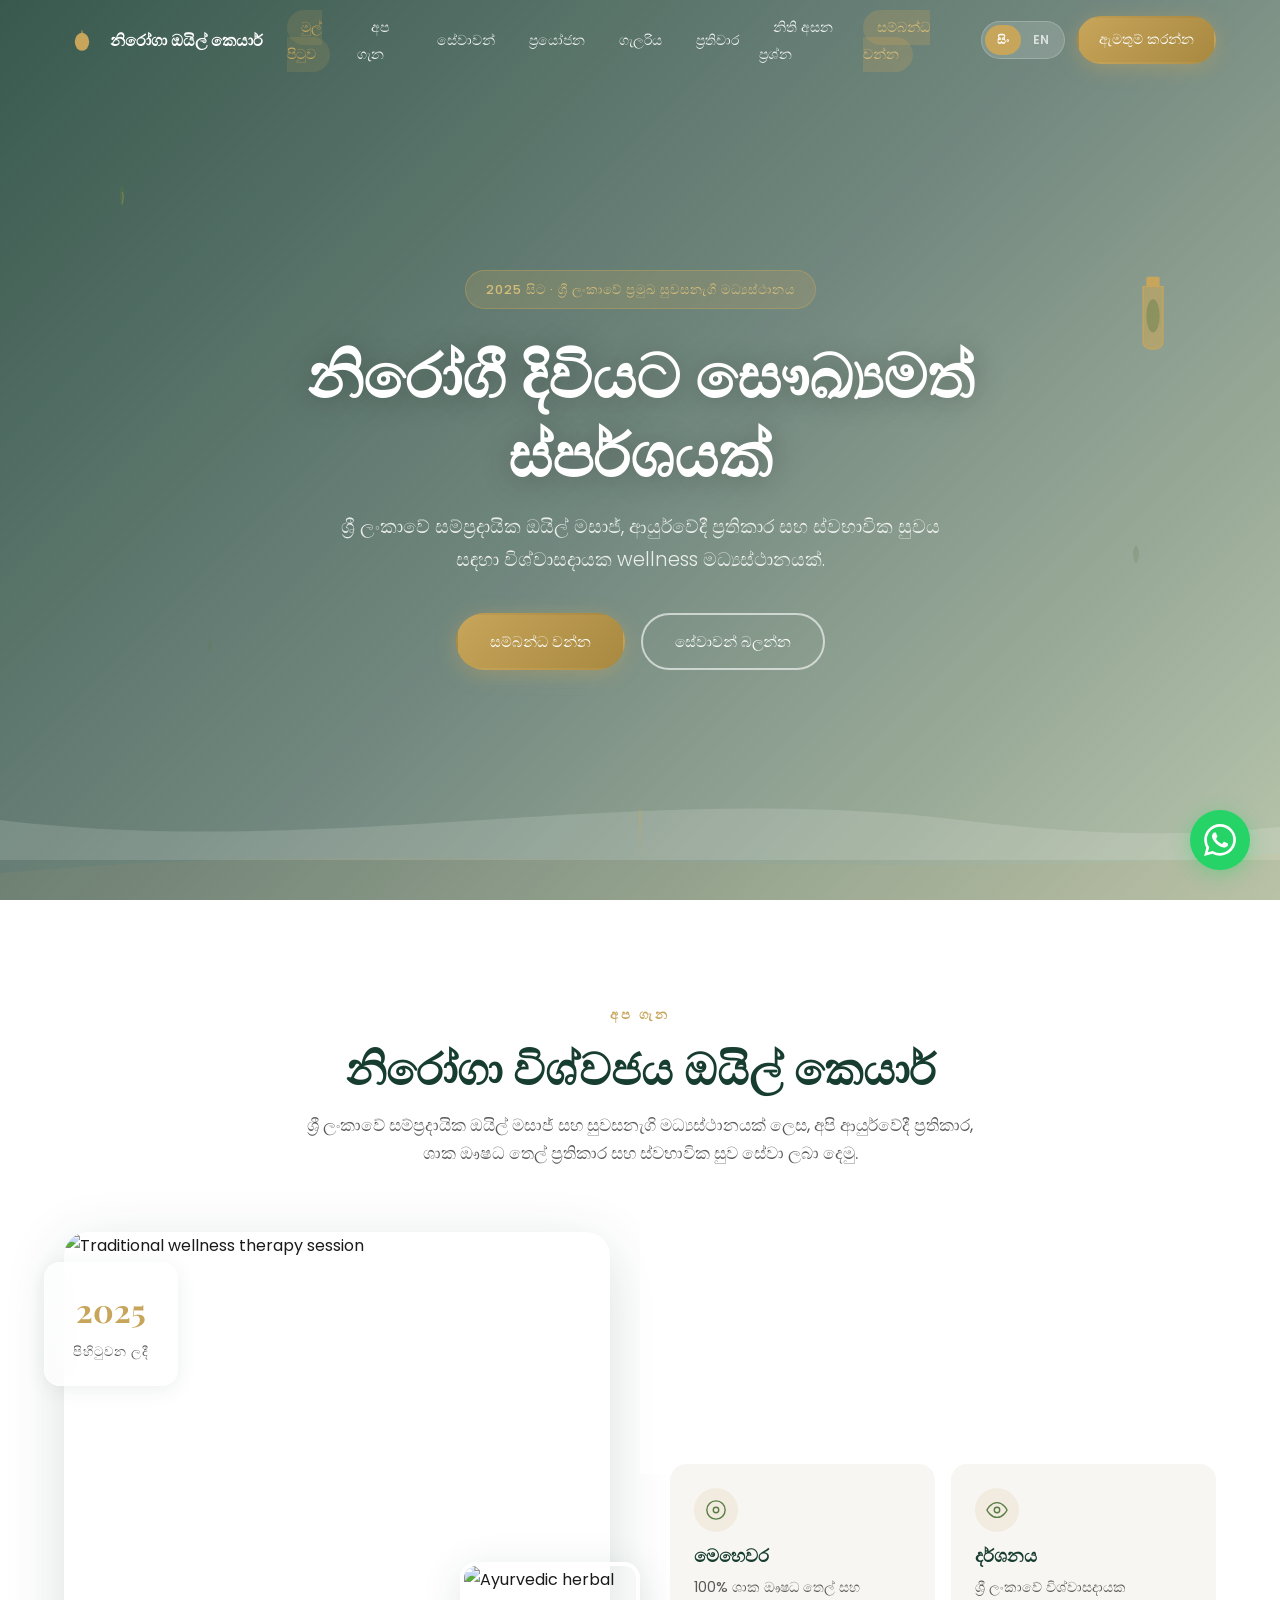
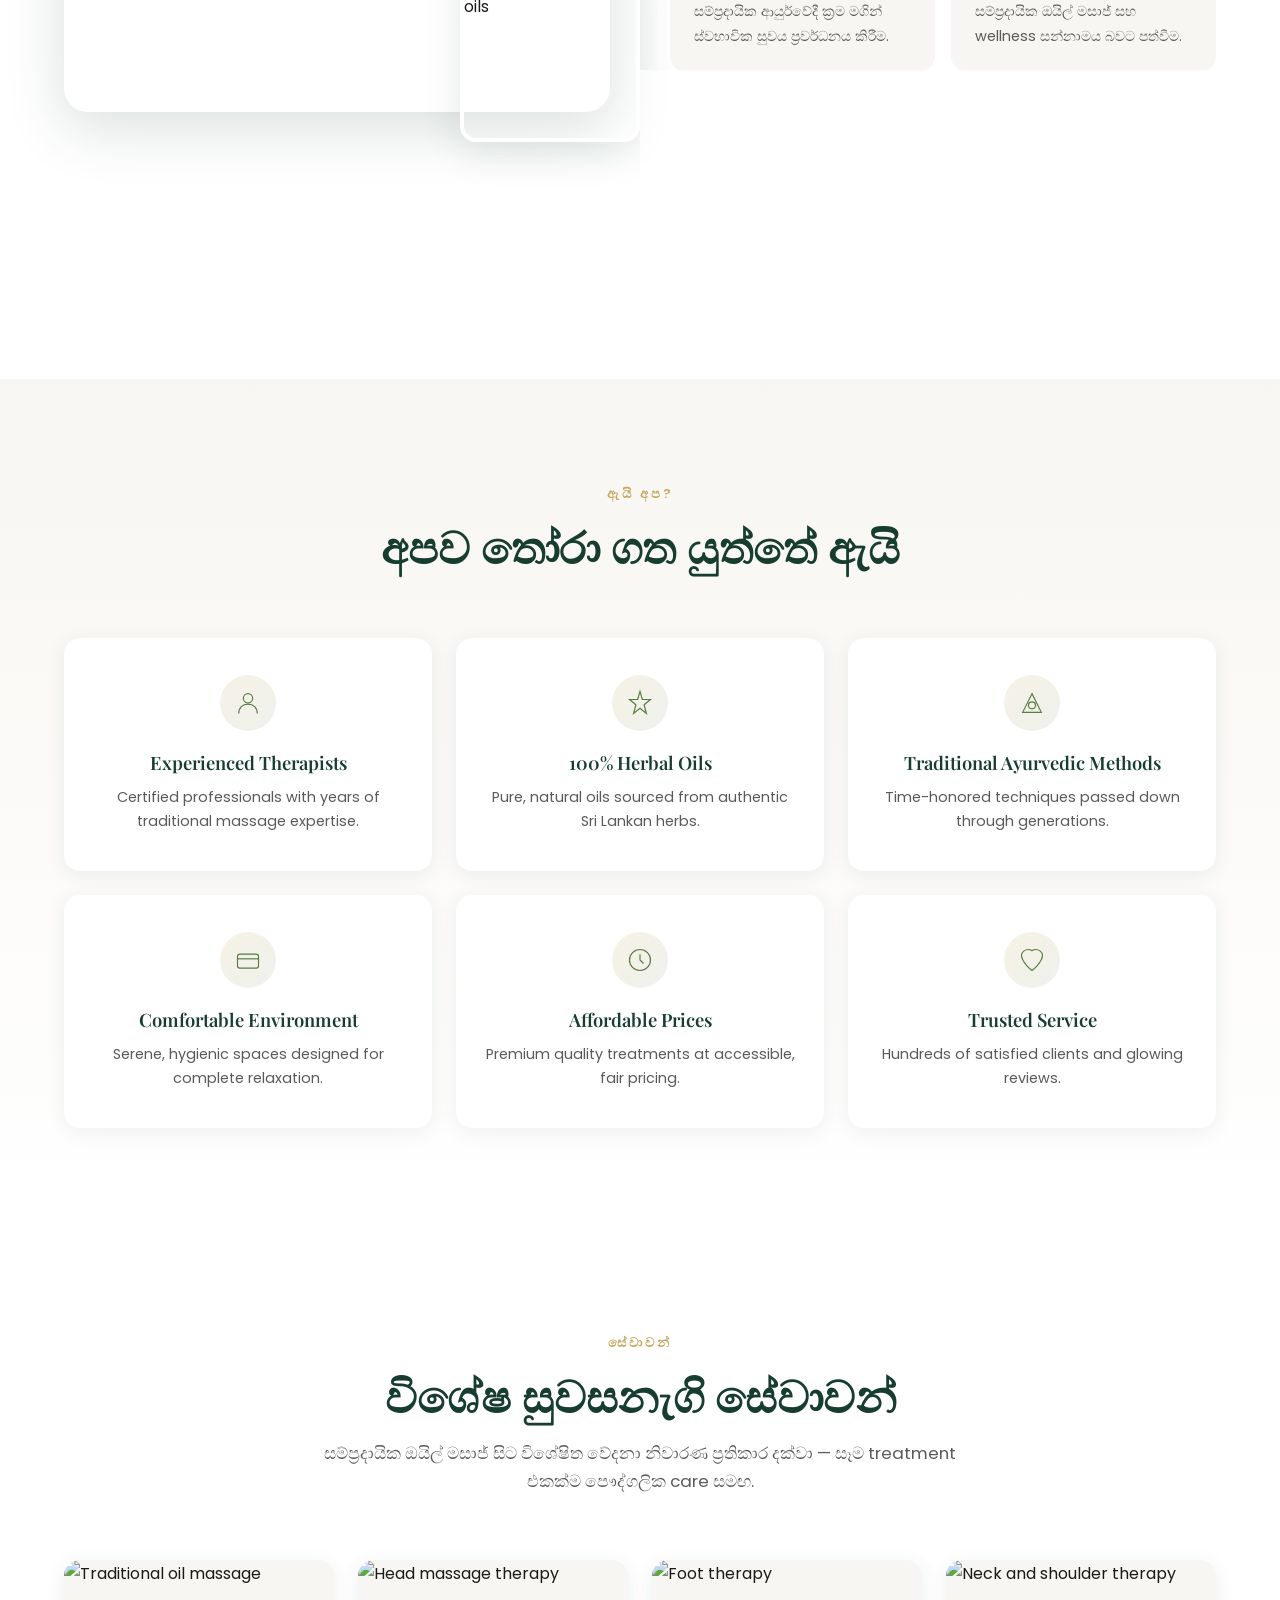
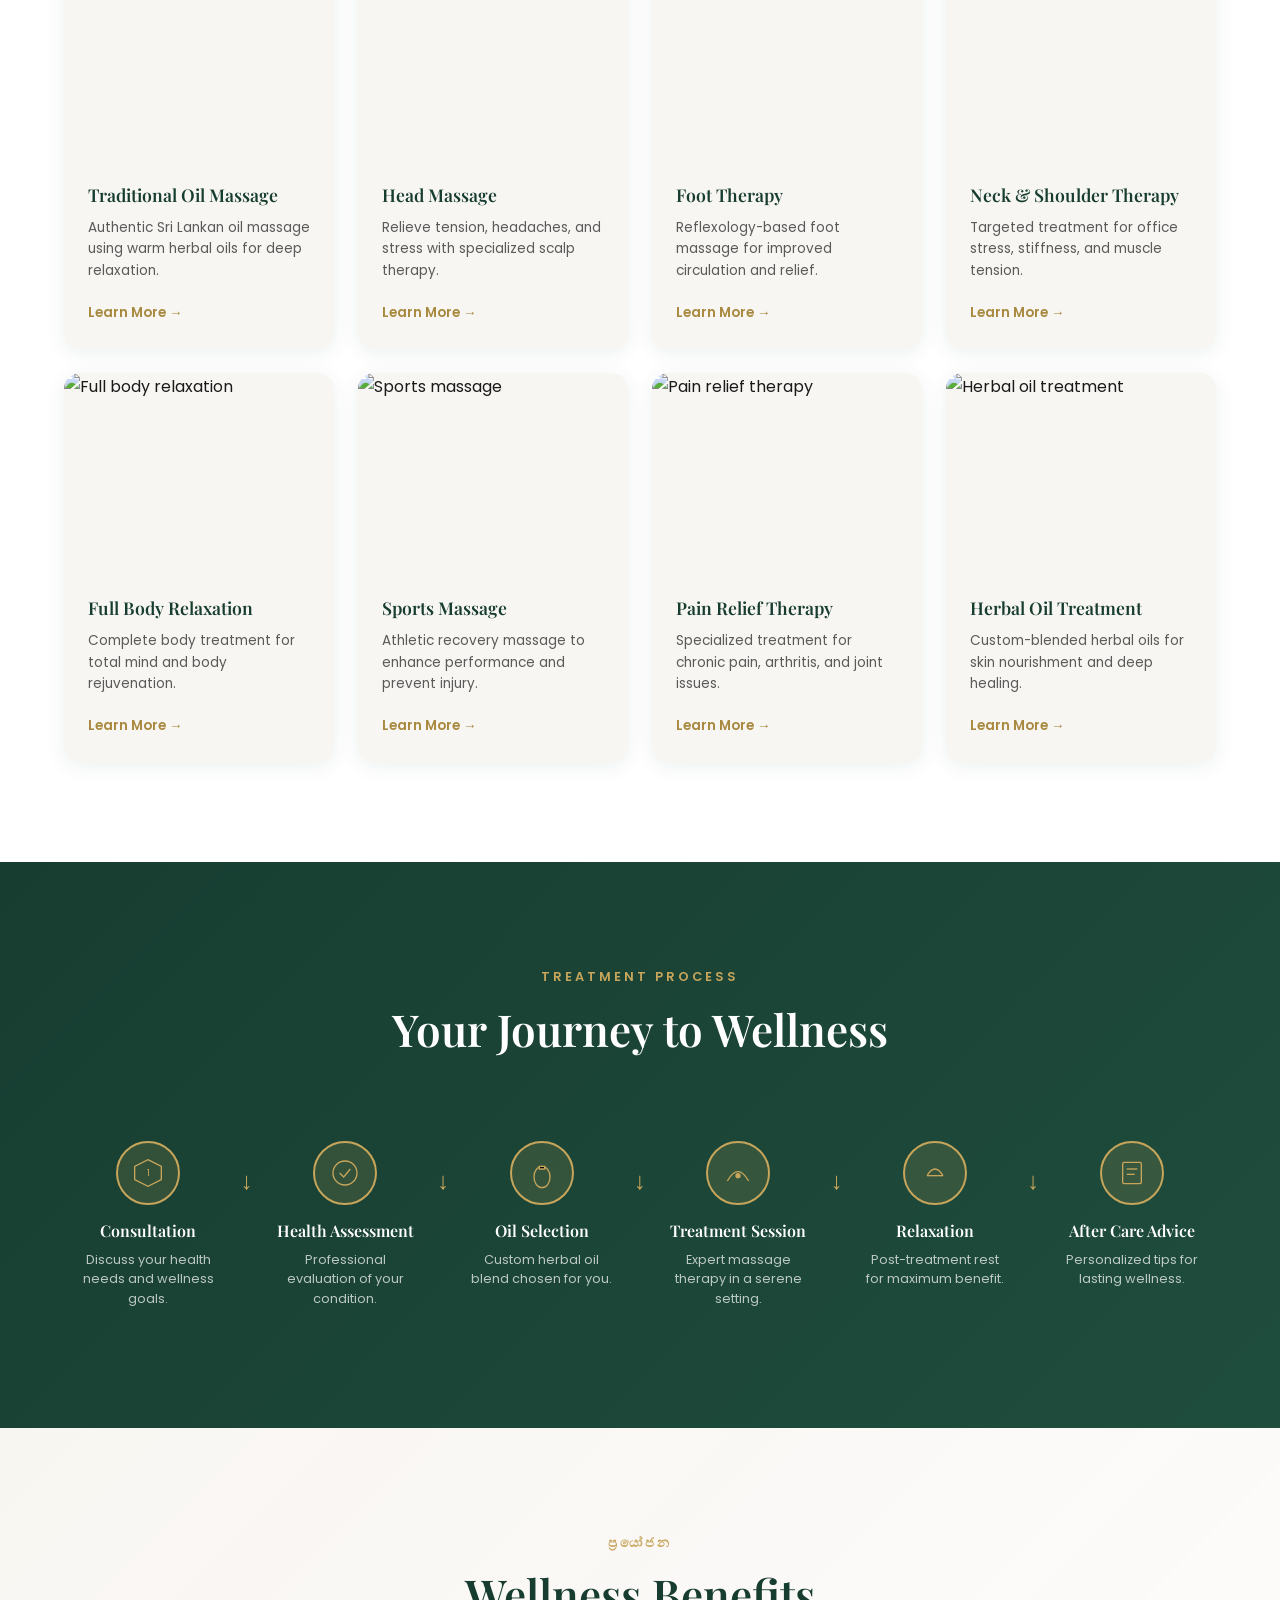
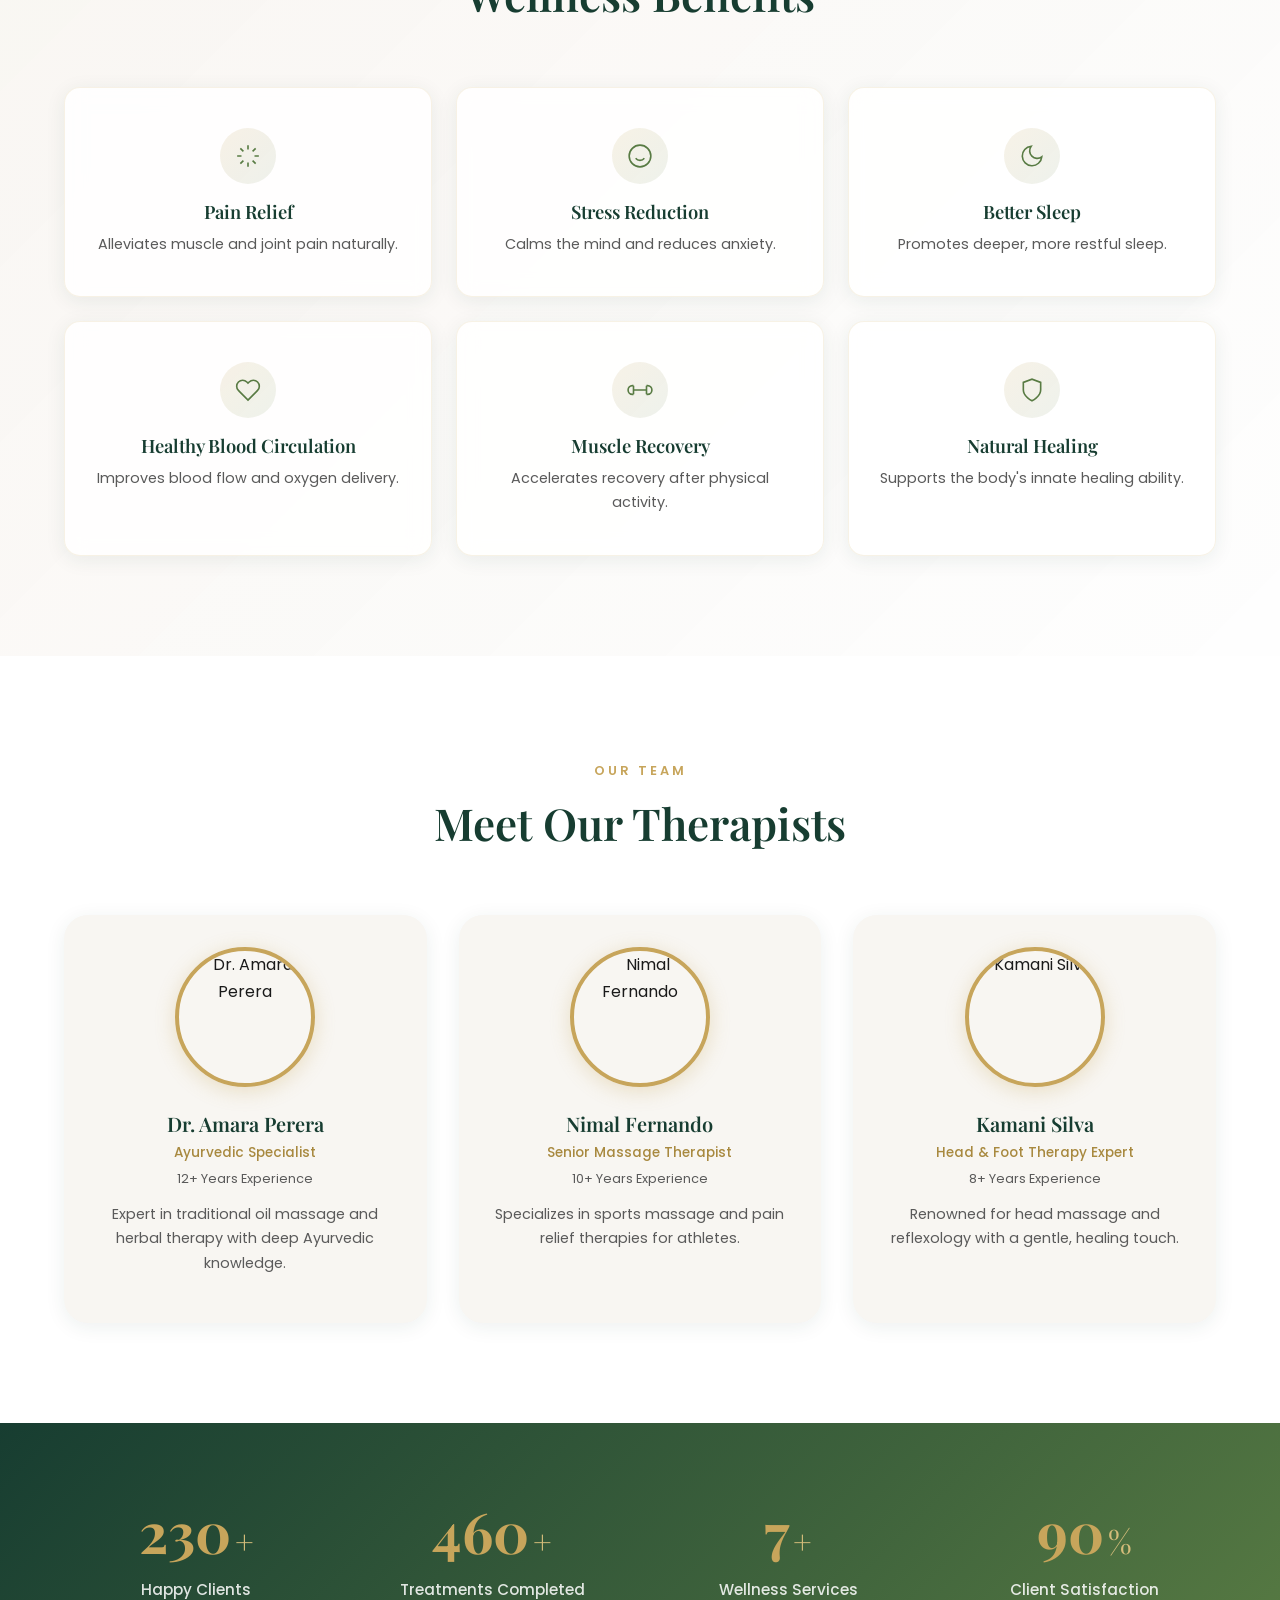
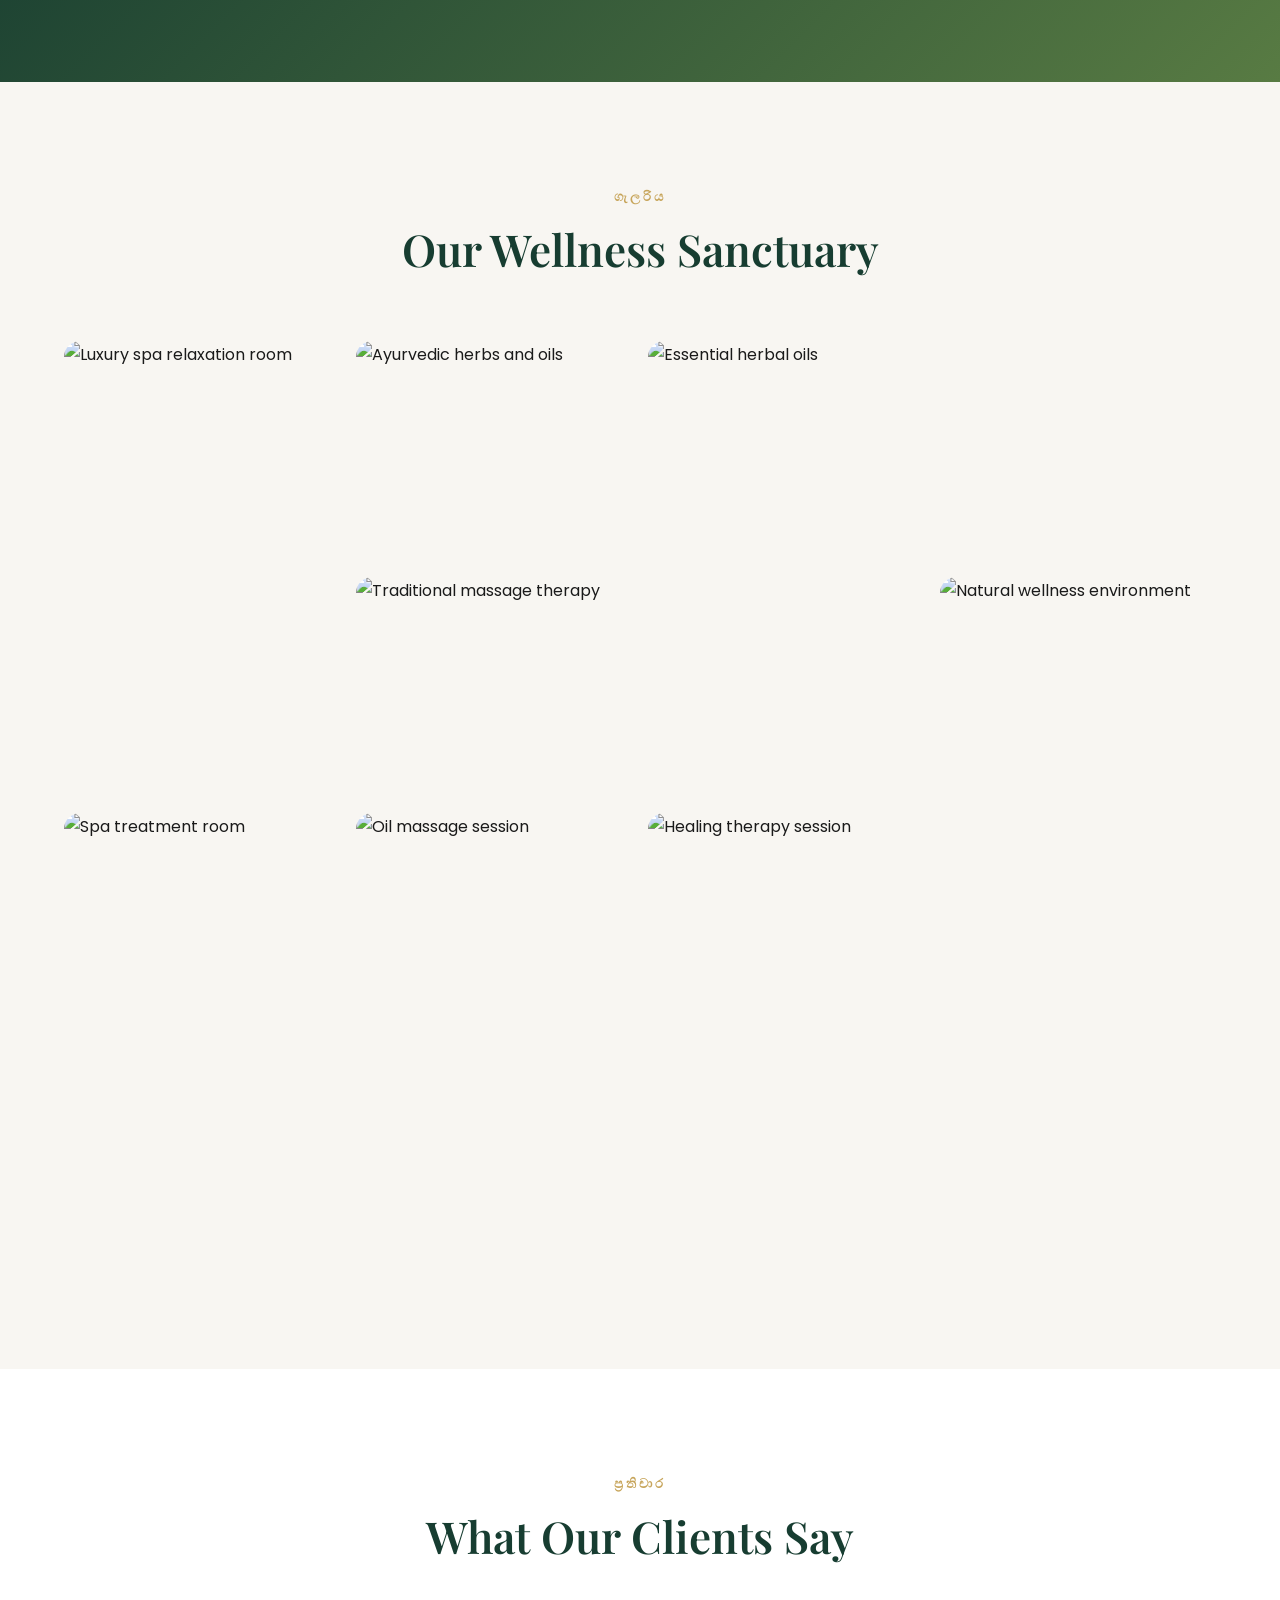
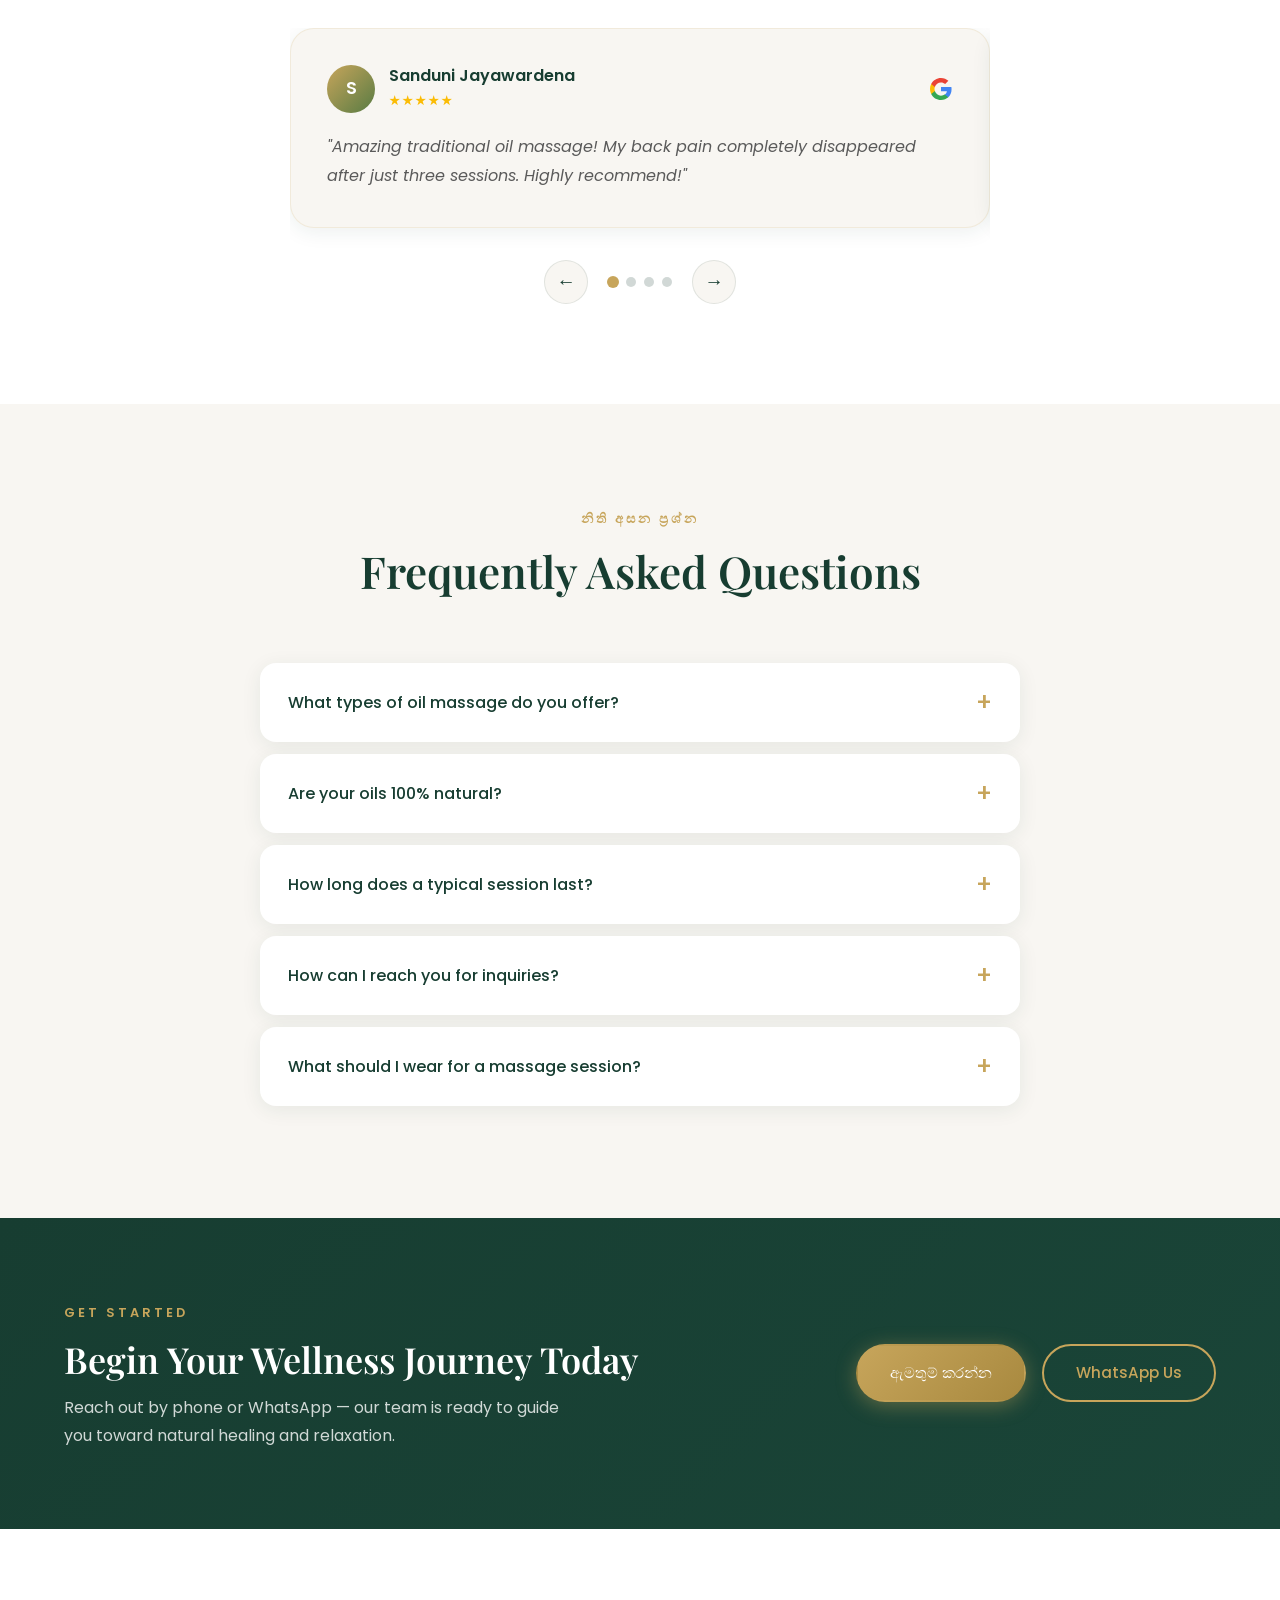
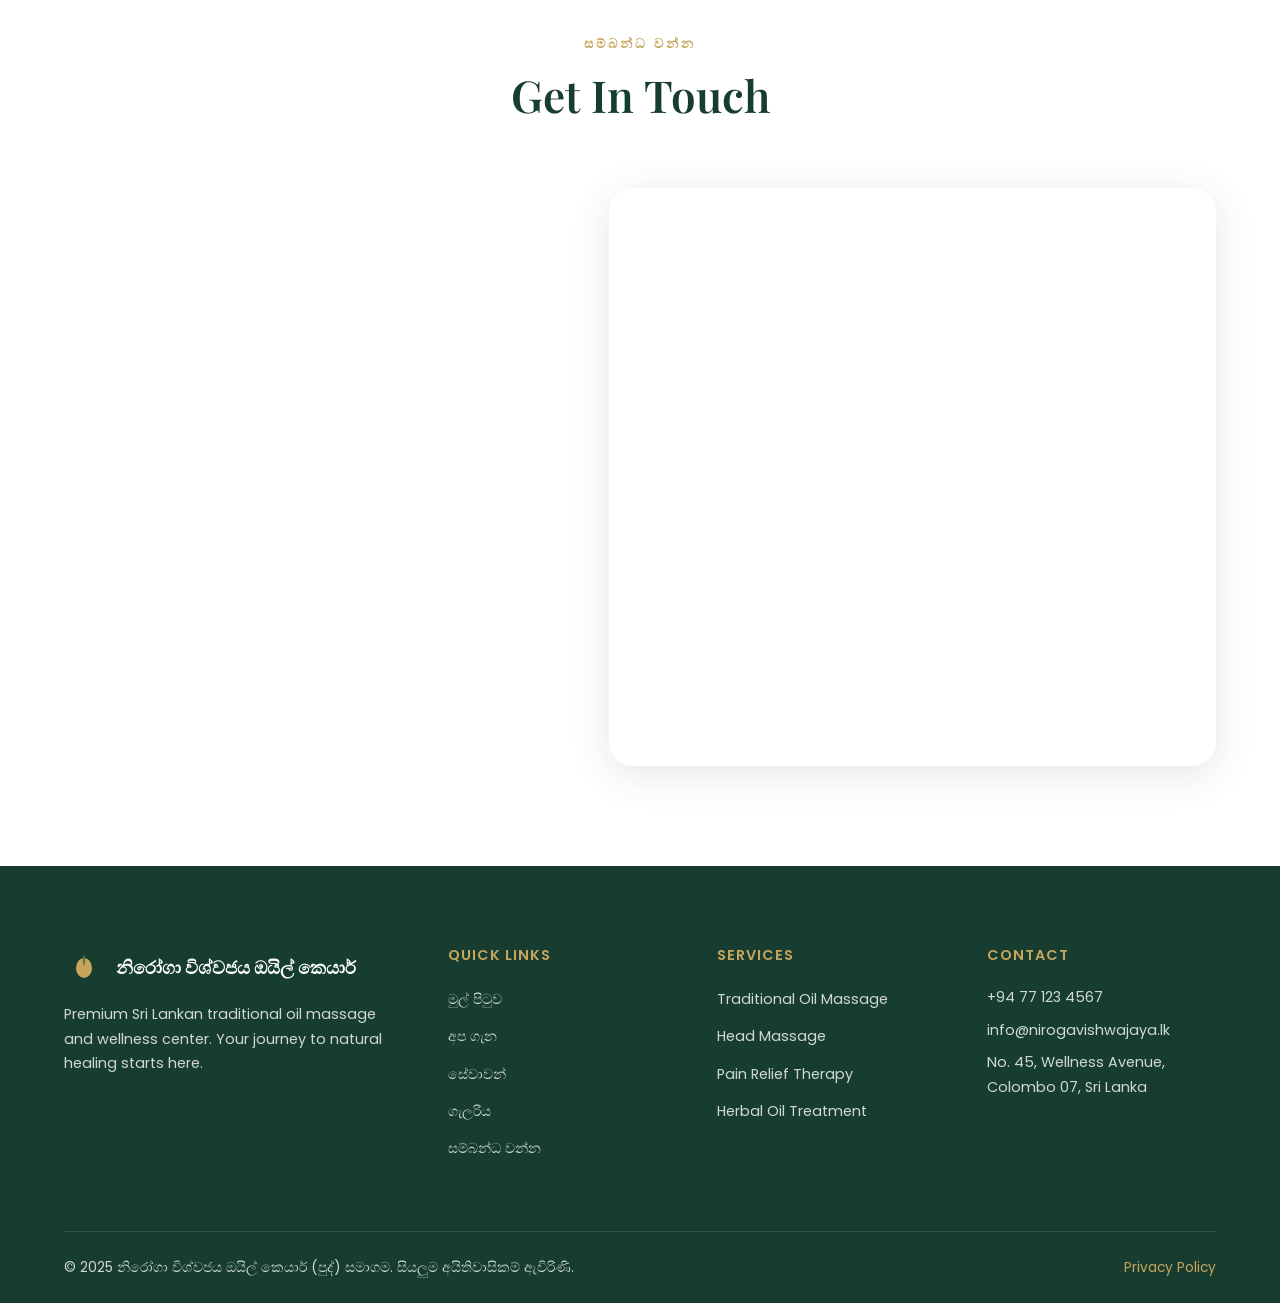
==== index.html @ e368fa79 "Niroga Oil care first commit" ====
<!DOCTYPE html>
<html lang="si">
<head>
  <meta charset="UTF-8">
  <meta name="viewport" content="width=device-width, initial-scale=1.0">
  <meta name="description" content="නිරෝගා විශ්වජය ඔයිල් කෙයාර් - ශ්‍රී ලංකාවේ සම්ප්‍රදායික ඔයිල් මසාජ්, ආයුර්වේදී ප්‍රතිකාර සහ ස්වභාවික සුව සේවා.">
  <meta name="keywords" content="oil massage, Ayurveda, wellness, spa, Sri Lanka, herbal oil, pain relief, relaxation">
  <meta name="author" content="Niroga Vishwajaya Oil Care (Pvt) Ltd">
  <meta name="robots" content="index, follow">
  <meta property="og:title" content="නිරෝගා විශ්වජය ඔයිල් කෙයාර්">
  <meta property="og:description" content="නිරෝගී දිවියට සෞඛ්‍යමත් ස්පර්ශයක් - Premium traditional oil massage and wellness center">
  <meta property="og:type" content="website">
  <title>නිරෝගා විශ්වජය ඔයිල් කෙයාර් | Premium Wellness Center</title>
  <link rel="preconnect" href="https://fonts.googleapis.com">
  <link rel="preconnect" href="https://fonts.gstatic.com" crossorigin>
  <link href="https://fonts.googleapis.com/css2?family=Playfair+Display:ital,wght@0,400;0,500;0,600;0,700;1,400&family=Poppins:wght@300;400;500;600;700&display=swap" rel="stylesheet">
  <link rel="stylesheet" href="css/style.css">
  <link rel="icon" type="image/svg+xml" href="data:image/svg+xml,%3Csvg xmlns='http://www.w3.org/2000/svg' viewBox='0 0 100 100'%3E%3Ccircle cx='50' cy='50' r='45' fill='%23173D31'/%3E%3Cellipse cx='50' cy='55' rx='18' ry='24' fill='%23C7A55B'/%3E%3Cpath d='M50 20 Q55 35 50 45 Q45 35 50 20' fill='%23587B43'/%3E%3C/svg%3E">
</head>
<body>

  <!-- Loading Screen -->
  <div id="loader" class="loader" aria-hidden="true">
    <div class="loader__content">
      <div class="loader__logo" aria-label="Niroga Vishwajaya Oil Care">
        <svg viewBox="0 0 120 120" fill="none" xmlns="http://www.w3.org/2000/svg" aria-hidden="true">
          <circle cx="60" cy="60" r="55" stroke="#C7A55B" stroke-width="2" opacity="0.3"/>
          <circle cx="60" cy="60" r="45" stroke="#C7A55B" stroke-width="1.5" opacity="0.5"/>
          <ellipse cx="60" cy="68" rx="20" ry="26" fill="#C7A55B" opacity="0.9"/>
          <path d="M60 28 C65 42 62 52 60 58 C58 52 55 42 60 28Z" fill="#587B43"/>
          <path d="M60 22 C62 30 61 36 60 40 C59 36 58 30 60 22Z" fill="#173D31"/>
        </svg>
      </div>
      <p class="loader__name" data-i18n="loaderName">නිරෝගා විශ්වජය ඔයිල් කෙයාර්</p>
      <div class="loader__spinner" aria-hidden="true"></div>
    </div>
  </div>

  <!-- Scroll Progress Bar -->
  <div id="scrollProgress" class="scroll-progress" role="progressbar" aria-valuemin="0" aria-valuemax="100" aria-valuenow="0" aria-label="Page scroll progress"></div>

  <!-- Header -->
  <header id="header" class="header">
    <div class="container header__inner">
      <a href="#home" class="header__logo" aria-label="Home">
        <svg class="header__logo-icon" viewBox="0 0 40 40" fill="none" xmlns="http://www.w3.org/2000/svg" aria-hidden="true">
          <ellipse cx="20" cy="22" rx="8" ry="10" fill="currentColor"/>
          <path d="M20 8 C22 14 21 18 20 20 C19 18 18 14 20 8Z" fill="currentColor" opacity="0.7"/>
        </svg>
        <span class="header__logo-text" data-i18n="logoShort">නිරෝගා ඔයිල් කෙයාර්</span>
      </a>

      <nav class="nav" id="nav" aria-label="Main navigation">
        <ul class="nav__list">
          <li><a href="#home" class="nav__link" data-i18n="navHome">මුල් පිටුව</a></li>
          <li><a href="#about" class="nav__link" data-i18n="navAbout">අප ගැන</a></li>
          <li><a href="#services" class="nav__link" data-i18n="navServices">සේවාවන්</a></li>
          <li><a href="#benefits" class="nav__link" data-i18n="navBenefits">ප්‍රයෝජන</a></li>
          <li><a href="#gallery" class="nav__link" data-i18n="navGallery">ගැලරිය</a></li>
          <li><a href="#testimonials" class="nav__link" data-i18n="navTestimonials">ප්‍රතිචාර</a></li>
          <li><a href="#faq" class="nav__link" data-i18n="navFaq">නිති අසන</a></li>
          <li><a href="#contact" class="nav__link nav__link--accent" data-i18n="navContact">සම්බන්ධ වන්න</a></li>
        </ul>
      </nav>

      <div class="header__actions">
        <div class="lang-switch" role="group" aria-label="Language selector">
          <button type="button" class="lang-switch__btn active" data-lang="si" aria-pressed="true">සිං</button>
          <button type="button" class="lang-switch__btn" data-lang="en" aria-pressed="false">EN</button>
        </div>
        <a href="tel:+94771234567" class="btn btn--gold btn--sm header__call" data-i18n="callNow">ඇමතුම් කරන්න</a>
        <button type="button" class="hamburger" id="hamburger" aria-label="Toggle menu" aria-expanded="false" aria-controls="nav">
          <span></span><span></span><span></span>
        </button>
      </div>
    </div>
  </header>

  <main>
    <!-- Hero Section -->
    <section id="home" class="hero">
      <div class="hero__bg" data-parallax="0.3">
        <img src="https://images.unsplash.com/photo-1544161515-4ab6ce6db874?w=1920&q=85&auto=format&fit=crop" alt="" loading="eager" class="hero__bg-img">
      </div>
      <div class="hero__overlay"></div>
      <div class="hero__waves" aria-hidden="true">
        <svg viewBox="0 0 1440 120" preserveAspectRatio="none"><path d="M0,60 C360,120 720,0 1080,60 C1260,90 1380,80 1440,70 L1440,120 L0,120 Z" fill="rgba(248,246,242,0.15)"/></svg>
        <svg viewBox="0 0 1440 120" preserveAspectRatio="none"><path d="M0,80 C480,20 960,100 1440,50 L1440,120 L0,120 Z" fill="rgba(199,165,91,0.08)"/></svg>
      </div>

      <!-- Floating decorative elements -->
      <div class="hero__float hero__float--leaf hero__float--1" aria-hidden="true"><svg viewBox="0 0 40 40" fill="none"><path d="M20 4 C24 12 22 20 20 28 C18 20 16 12 20 4Z" fill="rgba(88,123,67,0.5)"/><path d="M20 12 C22 16 21 20 20 24" stroke="rgba(199,165,91,0.6)" stroke-width="1"/></svg></div>
      <div class="hero__float hero__float--leaf hero__float--2" aria-hidden="true"><svg viewBox="0 0 40 40" fill="none"><path d="M20 6 C26 14 24 22 20 30 C16 22 14 14 20 6Z" fill="rgba(88,123,67,0.4)"/></svg></div>
      <div class="hero__float hero__float--leaf hero__float--3" aria-hidden="true"><svg viewBox="0 0 40 40" fill="none"><path d="M20 8 C23 14 22 18 20 26 C18 18 17 14 20 8Z" fill="rgba(88,123,67,0.35)"/></svg></div>
      <div class="hero__float hero__float--bottle" aria-hidden="true">
        <svg viewBox="0 0 60 100" fill="none"><rect x="22" y="8" width="16" height="12" rx="2" fill="#C7A55B"/><path d="M18 20 H42 V85 Q42 95 30 95 Q18 95 18 85 Z" fill="rgba(199,165,91,0.6)" stroke="#C7A55B" stroke-width="1.5"/><ellipse cx="30" cy="55" rx="8" ry="20" fill="rgba(88,123,67,0.4)"/></svg>
      </div>

      <div class="container hero__content">
        <span class="hero__badge fade-up" data-i18n="heroBadge">2025 සිට · ශ්‍රී ලංකාවේ ප්‍රමුඛ සුවසනැගි මධ්‍යස්ථානය</span>
        <h1 class="hero__title fade-up" data-i18n="heroTitle">නිරෝගී දිවියට සෞඛ්‍යමත් ස්පර්ශයක්</h1>
        <p class="hero__subtitle fade-up" data-i18n="heroSubtitle">ප්‍රජාවේ සුවය සඳහා ශ්‍රී ලංකාවේ සම්ප්‍රදායික ඔයිල් මසාජ් සහ ආයුර්වේදී ප්‍රතිකාර</p>
        <div class="hero__cta fade-up">
          <a href="#contact" class="btn btn--gold btn--ripple" data-i18n="heroCtaContact">සම්බන්ධ වන්න</a>
          <a href="#services" class="btn btn--outline btn--ripple" data-i18n="heroCtaExplore">සේවාවන් බලන්න</a>
        </div>
      </div>
      <a href="#about" class="hero__scroll" aria-label="Scroll down">
        <span class="hero__scroll-line"></span>
      </a>
    </section>

    <!-- About Section -->
    <section id="about" class="section about">
      <div class="container">
        <div class="section__header fade-up">
          <span class="section__label" data-i18n="aboutLabel">අප ගැන</span>
          <h2 class="section__title" data-i18n="aboutTitle">නිරෝගා විශ්වජය ඔයිල් කෙයාර්</h2>
          <p class="section__desc" data-i18n="aboutDesc">ශ්‍රී ලංකාවේ සම්ප්‍රදායික ඔයිල් මසාජ් සහ wellness මධ්‍යස්ථානයක් ලෙස, අපි ආයුර්වේදී ප්‍රතිකාර, herbal oil therapies, සහ natural healing සේවා ලබා දෙමු.</p>
        </div>

        <div class="about__grid">
          <div class="about__image fade-right">
            <div class="about__image-main">
              <img src="https://images.unsplash.com/photo-1600334089648-b0d5d302826b?w=800&q=80&auto=format&fit=crop" alt="Traditional wellness therapy session" loading="lazy">
            </div>
            <div class="about__image-accent">
              <img src="https://images.unsplash.com/photo-1515377905703-c4788e51af15?w=400&q=80&auto=format&fit=crop" alt="Ayurvedic herbal oils" loading="lazy">
            </div>
            <div class="about__experience glass-card">
              <span class="about__experience-num">2025</span>
              <span class="about__experience-text" data-i18n="aboutFounded">පිහිටුවන ලදී</span>
            </div>
          </div>

          <div class="about__content fade-left">
            <div class="about__card glass-card">
              <h3 data-i18n="aboutStoryTitle">අපගේ කතාව</h3>
              <p data-i18n="aboutStory">නිරෝගා විශ්වජය ඔයිල් කෙයාර් (පුද්) සමාගම 2025 දී පිහිටුවන ලද premium wellness මධ්‍යස්ථානයකි. ශ්‍රී ලංකාවේ පරම්පරාගත oil massage ශිල්පය modern wellness standards සමඟ සම්බන්ධ කර, සෑම පාරිභෝගිකයෙකුටම authentic healing experience එකක් ලබා දෙමු.</p>
            </div>
            <div class="about__cards">
              <div class="about__mini-card fade-up">
                <div class="about__mini-icon"><svg viewBox="0 0 24 24" fill="none" stroke="currentColor" stroke-width="1.5"><circle cx="12" cy="12" r="10"/><circle cx="12" cy="12" r="3"/></svg></div>
                <h4 data-i18n="aboutMissionTitle">මෙහෙවර</h4>
                <p data-i18n="aboutMission">100% herbal oils සහ traditional Ayurvedic methods මගින් natural healing promote කිරීම.</p>
              </div>
              <div class="about__mini-card fade-up">
                <div class="about__mini-icon"><svg viewBox="0 0 24 24" fill="none" stroke="currentColor" stroke-width="1.5"><path d="M1 12s4-8 11-8 11 8 11 8-4 8-11 8-11-8-11-8z"/><circle cx="12" cy="12" r="3"/></svg></div>
                <h4 data-i18n="aboutVisionTitle">දර්ශනය</h4>
                <p data-i18n="aboutVision">ශ්‍රී ලංකාවේ most trusted traditional oil massage and wellness brand බවට පත්වීම.</p>
              </div>
            </div>
            <blockquote class="about__quote glass-card fade-up">
              <p data-i18n="founderMessage">"සෑම පුද්ගලයෙකුටම natural wellness හරහා balanced, pain-free life එකක් ලබා ගත හැකි බව අපි විශ්වාස කරමු. අපගේ therapists පරම්පරාගත knowledge සහ modern care standards එකට මුසු කරමු."</p>
              <cite data-i18n="founderName">— Managing Director, නිරෝගා විශ්වජය</cite>
            </blockquote>
          </div>
        </div>
      </div>
    </section>

    <!-- Why Choose Us -->
    <section id="why-us" class="section why-us">
      <div class="container">
        <div class="section__header fade-up">
          <span class="section__label" data-i18n="whyLabel">ඇයි අප?</span>
          <h2 class="section__title" data-i18n="whyTitle">අපව තෝරා ගත යුත්තේ ඇයි</h2>
        </div>
        <div class="why-us__grid">
          <article class="why-card fade-up">
            <div class="why-card__icon"><svg viewBox="0 0 48 48" fill="none"><circle cx="24" cy="16" r="8" stroke="currentColor" stroke-width="2"/><path d="M8 42 C8 32 15 26 24 26 C33 26 40 32 40 42" stroke="currentColor" stroke-width="2"/></svg></div>
            <h3 data-i18n="why1Title">Experienced Therapists</h3>
            <p data-i18n="why1Desc">Certified professionals with years of traditional massage expertise.</p>
          </article>
          <article class="why-card fade-up">
            <div class="why-card__icon"><svg viewBox="0 0 48 48" fill="none"><path d="M24 4 L28 18 L42 18 L31 27 L35 42 L24 33 L13 42 L17 27 L6 18 L20 18 Z" stroke="currentColor" stroke-width="2"/></svg></div>
            <h3 data-i18n="why2Title">100% Herbal Oils</h3>
            <p data-i18n="why2Desc">Pure, natural oils sourced from authentic Sri Lankan herbs.</p>
          </article>
          <article class="why-card fade-up">
            <div class="why-card__icon"><svg viewBox="0 0 48 48" fill="none"><path d="M24 8 L8 40 H40 Z" stroke="currentColor" stroke-width="2"/><circle cx="24" cy="28" r="6" stroke="currentColor" stroke-width="2"/></svg></div>
            <h3 data-i18n="why3Title">Traditional Ayurvedic Methods</h3>
            <p data-i18n="why3Desc">Time-honored techniques passed down through generations.</p>
          </article>
          <article class="why-card fade-up">
            <div class="why-card__icon"><svg viewBox="0 0 48 48" fill="none"><rect x="6" y="14" width="36" height="24" rx="4" stroke="currentColor" stroke-width="2"/><path d="M6 22 H42" stroke="currentColor" stroke-width="2"/></svg></div>
            <h3 data-i18n="why4Title">Comfortable Environment</h3>
            <p data-i18n="why4Desc">Serene, hygienic spaces designed for complete relaxation.</p>
          </article>
          <article class="why-card fade-up">
            <div class="why-card__icon"><svg viewBox="0 0 48 48" fill="none"><circle cx="24" cy="24" r="18" stroke="currentColor" stroke-width="2"/><path d="M24 14 V24 L30 30" stroke="currentColor" stroke-width="2"/></svg></div>
            <h3 data-i18n="why5Title">Affordable Prices</h3>
            <p data-i18n="why5Desc">Premium quality treatments at accessible, fair pricing.</p>
          </article>
          <article class="why-card fade-up">
            <div class="why-card__icon"><svg viewBox="0 0 48 48" fill="none"><path d="M24 42 C24 42 6 28 6 16 C6 10 12 6 18 6 C21 6 24 8 24 8 C24 8 27 6 30 6 C36 6 42 10 42 16 C42 28 24 42 24 42Z" stroke="currentColor" stroke-width="2"/></svg></div>
            <h3 data-i18n="why6Title">Trusted Service</h3>
            <p data-i18n="why6Desc">Hundreds of satisfied clients and glowing reviews.</p>
          </article>
        </div>
      </div>
    </section>

    <!-- Services Section -->
    <section id="services" class="section services">
      <div class="container">
        <div class="section__header fade-up">
          <span class="section__label" data-i18n="servicesLabel">සේවාවන්</span>
          <h2 class="section__title" data-i18n="servicesTitle">Premium Wellness Treatments</h2>
          <p class="section__desc" data-i18n="servicesDesc">Traditional oil massage සිට specialized pain relief therapies දක්වා — සෑම treatment එකක්ම personalized care සමඟ.</p>
        </div>
        <div class="services__grid">
          <article class="service-card fade-up">
            <div class="service-card__img"><img src="https://images.unsplash.com/photo-1519823551278-64ac92734fb1?w=600&q=80&auto=format&fit=crop" alt="Traditional oil massage" loading="lazy"></div>
            <div class="service-card__body">
              <h3 data-i18n="svc1Title">Traditional Oil Massage</h3>
              <p data-i18n="svc1Desc">Authentic Sri Lankan oil massage using warm herbal oils for deep relaxation.</p>
              <a href="#contact" class="service-card__link" data-i18n="svcContact">Learn More →</a>
            </div>
          </article>
          <article class="service-card fade-up">
            <div class="service-card__img"><img src="https://images.unsplash.com/photo-1596178065880-8824b025a786?w=600&q=80&auto=format&fit=crop" alt="Head massage therapy" loading="lazy"></div>
            <div class="service-card__body">
              <h3 data-i18n="svc2Title">Head Massage</h3>
              <p data-i18n="svc2Desc">Relieve tension, headaches, and stress with specialized scalp therapy.</p>
              <a href="#contact" class="service-card__link" data-i18n="svcContact">Learn More →</a>
            </div>
          </article>
          <article class="service-card fade-up">
            <div class="service-card__img"><img src="https://images.unsplash.com/photo-1610637455216-aba894393566?w=600&q=80&auto=format&fit=crop" alt="Foot therapy" loading="lazy"></div>
            <div class="service-card__body">
              <h3 data-i18n="svc3Title">Foot Therapy</h3>
              <p data-i18n="svc3Desc">Reflexology-based foot massage for improved circulation and relief.</p>
              <a href="#contact" class="service-card__link" data-i18n="svcContact">Learn More →</a>
            </div>
          </article>
          <article class="service-card fade-up">
            <div class="service-card__img"><img src="https://images.unsplash.com/photo-1552693678-1a38a488b891?w=600&q=80&auto=format&fit=crop" alt="Neck and shoulder therapy" loading="lazy"></div>
            <div class="service-card__body">
              <h3 data-i18n="svc4Title">Neck & Shoulder Therapy</h3>
              <p data-i18n="svc4Desc">Targeted treatment for office stress, stiffness, and muscle tension.</p>
              <a href="#contact" class="service-card__link" data-i18n="svcContact">Learn More →</a>
            </div>
          </article>
          <article class="service-card fade-up">
            <div class="service-card__img"><img src="https://images.unsplash.com/photo-1540555700478-4be289fbecef?w=600&q=80&auto=format&fit=crop" alt="Full body relaxation" loading="lazy"></div>
            <div class="service-card__body">
              <h3 data-i18n="svc5Title">Full Body Relaxation</h3>
              <p data-i18n="svc5Desc">Complete body treatment for total mind and body rejuvenation.</p>
              <a href="#contact" class="service-card__link" data-i18n="svcContact">Learn More →</a>
            </div>
          </article>
          <article class="service-card fade-up">
            <div class="service-card__img"><img src="https://images.unsplash.com/photo-1571019614242-c5c5dee9f50b?w=600&q=80&auto=format&fit=crop" alt="Sports massage" loading="lazy"></div>
            <div class="service-card__body">
              <h3 data-i18n="svc6Title">Sports Massage</h3>
              <p data-i18n="svc6Desc">Athletic recovery massage to enhance performance and prevent injury.</p>
              <a href="#contact" class="service-card__link" data-i18n="svcContact">Learn More →</a>
            </div>
          </article>
          <article class="service-card fade-up">
            <div class="service-card__img"><img src="https://images.unsplash.com/photo-1506126613408-eca07ce68773?w=600&q=80&auto=format&fit=crop" alt="Pain relief therapy" loading="lazy"></div>
            <div class="service-card__body">
              <h3 data-i18n="svc7Title">Pain Relief Therapy</h3>
              <p data-i18n="svc7Desc">Specialized treatment for chronic pain, arthritis, and joint issues.</p>
              <a href="#contact" class="service-card__link" data-i18n="svcContact">Learn More →</a>
            </div>
          </article>
          <article class="service-card fade-up">
            <div class="service-card__img"><img src="https://images.unsplash.com/photo-1608571423902-eed4a5ad8108?w=600&q=80&auto=format&fit=crop" alt="Herbal oil treatment" loading="lazy"></div>
            <div class="service-card__body">
              <h3 data-i18n="svc8Title">Herbal Oil Treatment</h3>
              <p data-i18n="svc8Desc">Custom-blended herbal oils for skin nourishment and deep healing.</p>
              <a href="#contact" class="service-card__link" data-i18n="svcContact">Learn More →</a>
            </div>
          </article>
        </div>
      </div>
    </section>

    <!-- Treatment Process Timeline -->
    <section id="process" class="section process">
      <div class="container">
        <div class="section__header fade-up">
          <span class="section__label" data-i18n="processLabel">Treatment Process</span>
          <h2 class="section__title" data-i18n="processTitle">Your Journey to Wellness</h2>
        </div>
        <div class="timeline">
          <div class="timeline__track" aria-hidden="true"></div>
          <div class="timeline__steps">
            <div class="timeline__step fade-up">
              <div class="timeline__icon"><svg viewBox="0 0 48 48"><path d="M24 4 L44 14 V34 L24 44 L4 34 V14 Z" fill="none" stroke="currentColor" stroke-width="2"/><text x="24" y="28" text-anchor="middle" fill="currentColor" font-size="14">1</text></svg></div>
              <h4 data-i18n="step1Title">Consultation</h4>
              <p data-i18n="step1Desc">Discuss your health needs and wellness goals.</p>
            </div>
            <div class="timeline__arrow" aria-hidden="true">↓</div>
            <div class="timeline__step fade-up">
              <div class="timeline__icon"><svg viewBox="0 0 48 48"><circle cx="24" cy="24" r="18" fill="none" stroke="currentColor" stroke-width="2"/><path d="M16 24 L22 30 L32 18" stroke="currentColor" stroke-width="2" fill="none"/></svg></div>
              <h4 data-i18n="step2Title">Health Assessment</h4>
              <p data-i18n="step2Desc">Professional evaluation of your condition.</p>
            </div>
            <div class="timeline__arrow" aria-hidden="true">↓</div>
            <div class="timeline__step fade-up">
              <div class="timeline__icon"><svg viewBox="0 0 48 48"><ellipse cx="24" cy="30" rx="12" ry="16" fill="none" stroke="currentColor" stroke-width="2"/><path d="M20 14 H28 V18 H20 Z" stroke="currentColor" stroke-width="2"/></svg></div>
              <h4 data-i18n="step3Title">Oil Selection</h4>
              <p data-i18n="step3Desc">Custom herbal oil blend chosen for you.</p>
            </div>
            <div class="timeline__arrow" aria-hidden="true">↓</div>
            <div class="timeline__step fade-up">
              <div class="timeline__icon"><svg viewBox="0 0 48 48"><path d="M8 36 Q24 8 40 36" fill="none" stroke="currentColor" stroke-width="2"/><circle cx="24" cy="28" r="4" fill="currentColor"/></svg></div>
              <h4 data-i18n="step4Title">Treatment Session</h4>
              <p data-i18n="step4Desc">Expert massage therapy in a serene setting.</p>
            </div>
            <div class="timeline__arrow" aria-hidden="true">↓</div>
            <div class="timeline__step fade-up">
              <div class="timeline__icon"><svg viewBox="0 0 48 48"><path d="M12 28 Q24 8 36 28" fill="none" stroke="currentColor" stroke-width="2"/><line x1="12" y1="28" x2="36" y2="28" stroke="currentColor" stroke-width="2"/></svg></div>
              <h4 data-i18n="step5Title">Relaxation</h4>
              <p data-i18n="step5Desc">Post-treatment rest for maximum benefit.</p>
            </div>
            <div class="timeline__arrow" aria-hidden="true">↓</div>
            <div class="timeline__step fade-up">
              <div class="timeline__icon"><svg viewBox="0 0 48 48"><rect x="10" y="8" width="28" height="32" rx="2" fill="none" stroke="currentColor" stroke-width="2"/><line x1="16" y1="18" x2="32" y2="18" stroke="currentColor" stroke-width="2"/><line x1="16" y1="26" x2="28" y2="26" stroke="currentColor" stroke-width="2"/></svg></div>
              <h4 data-i18n="step6Title">After Care Advice</h4>
              <p data-i18n="step6Desc">Personalized tips for lasting wellness.</p>
            </div>
          </div>
        </div>
      </div>
    </section>

    <!-- Benefits Section -->
    <section id="benefits" class="section benefits">
      <div class="benefits__bg"></div>
      <div class="container">
        <div class="section__header fade-up">
          <span class="section__label" data-i18n="benefitsLabel">ප්‍රයෝජන</span>
          <h2 class="section__title" data-i18n="benefitsTitle">Wellness Benefits</h2>
        </div>
        <div class="benefits__grid">
          <div class="benefit-item fade-up">
            <div class="benefit-item__icon"><svg viewBox="0 0 24 24" fill="none" stroke="currentColor" stroke-width="1.5"><path d="M12 2v4M12 18v4M4.93 4.93l2.83 2.83M16.24 16.24l2.83 2.83M2 12h4M18 12h4M4.93 19.07l2.83-2.83M16.24 7.76l2.83-2.83"/></svg></div>
            <h3 data-i18n="ben1Title">Pain Relief</h3>
            <p data-i18n="ben1Desc">Alleviates muscle and joint pain naturally.</p>
          </div>
          <div class="benefit-item fade-up">
            <div class="benefit-item__icon"><svg viewBox="0 0 24 24" fill="none" stroke="currentColor" stroke-width="1.5"><path d="M12 22c5.523 0 10-4.477 10-10S17.523 2 12 2 2 6.477 2 12s4.477 10 10 10z"/><path d="M8 14s1.5 2 4 2 4-2 4-2M9 9h.01M15 9h.01"/></svg></div>
            <h3 data-i18n="ben2Title">Stress Reduction</h3>
            <p data-i18n="ben2Desc">Calms the mind and reduces anxiety.</p>
          </div>
          <div class="benefit-item fade-up">
            <div class="benefit-item__icon"><svg viewBox="0 0 24 24" fill="none" stroke="currentColor" stroke-width="1.5"><path d="M21 12.79A9 9 0 1111.21 3 7 7 0 0021 12.79z"/></svg></div>
            <h3 data-i18n="ben3Title">Better Sleep</h3>
            <p data-i18n="ben3Desc">Promotes deeper, more restful sleep.</p>
          </div>
          <div class="benefit-item fade-up">
            <div class="benefit-item__icon"><svg viewBox="0 0 24 24" fill="none" stroke="currentColor" stroke-width="1.5"><path d="M20.84 4.61a5.5 5.5 0 00-7.78 0L12 5.67l-1.06-1.06a5.5 5.5 0 00-7.78 7.78l1.06 1.06L12 21.23l7.78-7.78 1.06-1.06a5.5 5.5 0 000-7.78z"/></svg></div>
            <h3 data-i18n="ben4Title">Healthy Blood Circulation</h3>
            <p data-i18n="ben4Desc">Improves blood flow and oxygen delivery.</p>
          </div>
          <div class="benefit-item fade-up">
            <div class="benefit-item__icon"><svg viewBox="0 0 24 24" fill="none" stroke="currentColor" stroke-width="1.5"><path d="M18 8h1a4 4 0 010 8h-1M6 8H5a4 4 0 000 8h1M6 8v8M18 8v8M6 12h12"/></svg></div>
            <h3 data-i18n="ben5Title">Muscle Recovery</h3>
            <p data-i18n="ben5Desc">Accelerates recovery after physical activity.</p>
          </div>
          <div class="benefit-item fade-up">
            <div class="benefit-item__icon"><svg viewBox="0 0 24 24" fill="none" stroke="currentColor" stroke-width="1.5"><path d="M12 22s8-4 8-10V5l-8-3-8 3v7c0 6 8 10 8 10z"/></svg></div>
            <h3 data-i18n="ben6Title">Natural Healing</h3>
            <p data-i18n="ben6Desc">Supports the body's innate healing ability.</p>
          </div>
        </div>
      </div>
    </section>

    <!-- Therapists Section -->
    <section id="team" class="section team">
      <div class="container">
        <div class="section__header fade-up">
          <span class="section__label" data-i18n="teamLabel">Our Team</span>
          <h2 class="section__title" data-i18n="teamTitle">Meet Our Therapists</h2>
        </div>
        <div class="team__grid">
          <article class="team-card fade-up">
            <div class="team-card__photo"><img src="https://images.unsplash.com/photo-1559839734-2b71ea197ec2?w=400&q=80&auto=format&fit=crop" alt="Dr. Amara Perera" loading="lazy"></div>
            <div class="team-card__body">
              <h3 data-i18n="team1Name">Dr. Amara Perera</h3>
              <span class="team-card__role" data-i18n="team1Role">Ayurvedic Specialist</span>
              <span class="team-card__exp" data-i18n="team1Exp">12+ Years Experience</span>
              <p data-i18n="team1Desc">Expert in traditional oil massage and herbal therapy with deep Ayurvedic knowledge.</p>
            </div>
          </article>
          <article class="team-card fade-up">
            <div class="team-card__photo"><img src="https://images.unsplash.com/photo-1612349317150-e413f6a5b16d?w=400&q=80&auto=format&fit=crop" alt="Nimal Fernando" loading="lazy"></div>
            <div class="team-card__body">
              <h3 data-i18n="team2Name">Nimal Fernando</h3>
              <span class="team-card__role" data-i18n="team2Role">Senior Massage Therapist</span>
              <span class="team-card__exp" data-i18n="team2Exp">10+ Years Experience</span>
              <p data-i18n="team2Desc">Specializes in sports massage and pain relief therapies for athletes.</p>
            </div>
          </article>
          <article class="team-card fade-up">
            <div class="team-card__photo"><img src="https://images.unsplash.com/photo-1594824476967-48c8b964273f?w=400&q=80&auto=format&fit=crop" alt="Kamani Silva" loading="lazy"></div>
            <div class="team-card__body">
              <h3 data-i18n="team3Name">Kamani Silva</h3>
              <span class="team-card__role" data-i18n="team3Role">Head & Foot Therapy Expert</span>
              <span class="team-card__exp" data-i18n="team3Exp">8+ Years Experience</span>
              <p data-i18n="team3Desc">Renowned for head massage and reflexology with a gentle, healing touch.</p>
            </div>
          </article>
        </div>
      </div>
    </section>

    <!-- Counter Section -->
    <section class="section counters">
      <div class="container">
        <div class="counters__grid">
          <div class="counter-item fade-up">
            <span class="counter-item__num" data-target="250">0</span>
            <span class="counter-item__plus">+</span>
            <p data-i18n="counter1">Happy Clients</p>
          </div>
          <div class="counter-item fade-up">
            <span class="counter-item__num" data-target="500">0</span>
            <span class="counter-item__plus">+</span>
            <p data-i18n="counter2">Treatments Completed</p>
          </div>
          <div class="counter-item fade-up">
            <span class="counter-item__num" data-target="8">0</span>
            <span class="counter-item__plus">+</span>
            <p data-i18n="counter3">Wellness Services</p>
          </div>
          <div class="counter-item fade-up">
            <span class="counter-item__num" data-target="98">0</span>
            <span class="counter-item__plus">%</span>
            <p data-i18n="counter4">Client Satisfaction</p>
          </div>
        </div>
      </div>
    </section>

    <!-- Gallery Section -->
    <section id="gallery" class="section gallery">
      <div class="container">
        <div class="section__header fade-up">
          <span class="section__label" data-i18n="galleryLabel">ගැලරිය</span>
          <h2 class="section__title" data-i18n="galleryTitle">Our Wellness Sanctuary</h2>
        </div>
        <div class="gallery__grid">
          <div class="gallery__item gallery__item--tall fade-up"><img src="https://images.unsplash.com/photo-1540555700478-4be289fbecef?w=600&q=80&auto=format&fit=crop" alt="Luxury spa relaxation room" loading="lazy"></div>
          <div class="gallery__item fade-up"><img src="https://images.unsplash.com/photo-1515377905703-c4788e51af15?w=600&q=80&auto=format&fit=crop" alt="Ayurvedic herbs and oils" loading="lazy"></div>
          <div class="gallery__item fade-up"><img src="https://images.unsplash.com/photo-1608571423902-eed4a5ad8108?w=600&q=80&auto=format&fit=crop" alt="Essential herbal oils" loading="lazy"></div>
          <div class="gallery__item gallery__item--wide fade-up"><img src="https://images.unsplash.com/photo-1544161515-4ab6ce6db874?w=900&q=80&auto=format&fit=crop" alt="Traditional massage therapy" loading="lazy"></div>
          <div class="gallery__item fade-up"><img src="https://images.unsplash.com/photo-1507652313519-d4e9174996dd?w=600&q=80&auto=format&fit=crop" alt="Natural wellness environment" loading="lazy"></div>
          <div class="gallery__item gallery__item--tall fade-up"><img src="https://images.unsplash.com/photo-1600334089648-b0d5d302826b?w=600&q=80&auto=format&fit=crop" alt="Spa treatment room" loading="lazy"></div>
          <div class="gallery__item fade-up"><img src="https://images.unsplash.com/photo-1519823551278-64ac92734fb1?w=600&q=80&auto=format&fit=crop" alt="Oil massage session" loading="lazy"></div>
          <div class="gallery__item fade-up"><img src="https://images.unsplash.com/photo-1506126613408-eca07ce68773?w=600&q=80&auto=format&fit=crop" alt="Healing therapy session" loading="lazy"></div>
        </div>
      </div>
    </section>

    <!-- Testimonials Section -->
    <section id="testimonials" class="section testimonials">
      <div class="container">
        <div class="section__header fade-up">
          <span class="section__label" data-i18n="testimonialsLabel">ප්‍රතිචාර</span>
          <h2 class="section__title" data-i18n="testimonialsTitle">What Our Clients Say</h2>
        </div>
        <div class="testimonials__carousel fade-up">
          <div class="testimonials__track" id="testimonialTrack">
            <article class="testimonial-card">
              <div class="testimonial-card__header">
                <div class="testimonial-card__avatar">S</div>
                <div>
                  <h4>Sanduni Jayawardena</h4>
                  <div class="testimonial-card__stars" aria-label="5 stars">★★★★★</div>
                </div>
                <svg class="testimonial-card__google" viewBox="0 0 24 24" aria-label="Google Review"><path fill="#4285F4" d="M22.56 12.25c0-.78-.07-1.53-.2-2.25H12v4.26h5.92c-.26 1.37-1.04 2.53-2.21 3.31v2.77h3.57c2.08-1.92 3.28-4.74 3.28-8.09z"/><path fill="#34A853" d="M12 23c2.97 0 5.46-.98 7.28-2.66l-3.57-2.77c-.98.66-2.23 1.06-3.71 1.06-2.86 0-5.29-1.93-6.16-4.53H2.18v2.84C3.99 20.53 7.7 23 12 23z"/><path fill="#FBBC05" d="M5.84 14.09c-.22-.66-.35-1.36-.35-2.09s.13-1.43.35-2.09V7.07H2.18C1.43 8.55 1 10.22 1 12s.43 3.45 1.18 4.93l2.85-2.22.81-.62z"/><path fill="#EA4335" d="M12 5.38c1.62 0 3.06.56 4.21 1.64l3.15-3.15C17.45 2.09 14.97 1 12 1 7.7 1 3.99 3.47 2.18 7.07l3.66 2.84c.87-2.6 3.3-4.53 6.16-4.53z"/></svg>
              </div>
              <p data-i18n="test1">"Amazing traditional oil massage! My back pain completely disappeared after just three sessions. Highly recommend!"</p>
            </article>
            <article class="testimonial-card">
              <div class="testimonial-card__header">
                <div class="testimonial-card__avatar">R</div>
                <div>
                  <h4>Ruwan Bandara</h4>
                  <div class="testimonial-card__stars" aria-label="5 stars">★★★★★</div>
                </div>
                <svg class="testimonial-card__google" viewBox="0 0 24 24" aria-label="Google Review"><path fill="#4285F4" d="M22.56 12.25c0-.78-.07-1.53-.2-2.25H12v4.26h5.92c-.26 1.37-1.04 2.53-2.21 3.31v2.77h3.57c2.08-1.92 3.28-4.74 3.28-8.09z"/><path fill="#34A853" d="M12 23c2.97 0 5.46-.98 7.28-2.66l-3.57-2.77c-.98.66-2.23 1.06-3.71 1.06-2.86 0-5.29-1.93-6.16-4.53H2.18v2.84C3.99 20.53 7.7 23 12 23z"/><path fill="#FBBC05" d="M5.84 14.09c-.22-.66-.35-1.36-.35-2.09s.13-1.43.35-2.09V7.07H2.18C1.43 8.55 1 10.22 1 12s.43 3.45 1.18 4.93l2.85-2.22.81-.62z"/><path fill="#EA4335" d="M12 5.38c1.62 0 3.06.56 4.21 1.64l3.15-3.15C17.45 2.09 14.97 1 12 1 7.7 1 3.99 3.47 2.18 7.07l3.66 2.84c.87-2.6 3.3-4.53 6.16-4.53z"/></svg>
              </div>
              <p data-i18n="test2">"Professional service with authentic herbal oils. The environment is so peaceful and the therapists are truly skilled."</p>
            </article>
            <article class="testimonial-card">
              <div class="testimonial-card__header">
                <div class="testimonial-card__avatar">M</div>
                <div>
                  <h4>Malini Wickramasinghe</h4>
                  <div class="testimonial-card__stars" aria-label="5 stars">★★★★★</div>
                </div>
                <svg class="testimonial-card__google" viewBox="0 0 24 24" aria-label="Google Review"><path fill="#4285F4" d="M22.56 12.25c0-.78-.07-1.53-.2-2.25H12v4.26h5.92c-.26 1.37-1.04 2.53-2.21 3.31v2.77h3.57c2.08-1.92 3.28-4.74 3.28-8.09z"/><path fill="#34A853" d="M12 23c2.97 0 5.46-.98 7.28-2.66l-3.57-2.77c-.98.66-2.23 1.06-3.71 1.06-2.86 0-5.29-1.93-6.16-4.53H2.18v2.84C3.99 20.53 7.7 23 12 23z"/><path fill="#FBBC05" d="M5.84 14.09c-.22-.66-.35-1.36-.35-2.09s.13-1.43.35-2.09V7.07H2.18C1.43 8.55 1 10.22 1 12s.43 3.45 1.18 4.93l2.85-2.22.81-.62z"/><path fill="#EA4335" d="M12 5.38c1.62 0 3.06.56 4.21 1.64l3.15-3.15C17.45 2.09 14.97 1 12 1 7.7 1 3.99 3.47 2.18 7.07l3.66 2.84c.87-2.6 3.3-4.53 6.16-4.53z"/></svg>
              </div>
              <p data-i18n="test3">"Best wellness center in the area! Affordable prices with premium quality. I visit every month for full body relaxation."</p>
            </article>
            <article class="testimonial-card">
              <div class="testimonial-card__header">
                <div class="testimonial-card__avatar">D</div>
                <div>
                  <h4>Dilshan Perera</h4>
                  <div class="testimonial-card__stars" aria-label="5 stars">★★★★★</div>
                </div>
                <svg class="testimonial-card__google" viewBox="0 0 24 24" aria-label="Google Review"><path fill="#4285F4" d="M22.56 12.25c0-.78-.07-1.53-.2-2.25H12v4.26h5.92c-.26 1.37-1.04 2.53-2.21 3.31v2.77h3.57c2.08-1.92 3.28-4.74 3.28-8.09z"/><path fill="#34A853" d="M12 23c2.97 0 5.46-.98 7.28-2.66l-3.57-2.77c-.98.66-2.23 1.06-3.71 1.06-2.86 0-5.29-1.93-6.16-4.53H2.18v2.84C3.99 20.53 7.7 23 12 23z"/><path fill="#FBBC05" d="M5.84 14.09c-.22-.66-.35-1.36-.35-2.09s.13-1.43.35-2.09V7.07H2.18C1.43 8.55 1 10.22 1 12s.43 3.45 1.18 4.93l2.85-2.22.81-.62z"/><path fill="#EA4335" d="M12 5.38c1.62 0 3.06.56 4.21 1.64l3.15-3.15C17.45 2.09 14.97 1 12 1 7.7 1 3.99 3.47 2.18 7.07l3.66 2.84c.87-2.6 3.3-4.53 6.16-4.53z"/></svg>
              </div>
              <p data-i18n="test4">"Sports massage here helped me recover from a knee injury. The therapists really know what they're doing!"</p>
            </article>
          </div>
          <div class="testimonials__nav">
            <button type="button" class="testimonials__btn" id="testPrev" aria-label="Previous testimonial">←</button>
            <div class="testimonials__dots" id="testDots"></div>
            <button type="button" class="testimonials__btn" id="testNext" aria-label="Next testimonial">→</button>
          </div>
        </div>
      </div>
    </section>

    <!-- FAQ Section -->
    <section id="faq" class="section faq">
      <div class="container">
        <div class="section__header fade-up">
          <span class="section__label" data-i18n="faqLabel">නිති අසන ප්‍රශ්න</span>
          <h2 class="section__title" data-i18n="faqTitle">Frequently Asked Questions</h2>
        </div>
        <div class="faq__list fade-up">
          <div class="faq__item">
            <button type="button" class="faq__question" aria-expanded="false">
              <span data-i18n="faq1Q">What types of oil massage do you offer?</span>
              <span class="faq__icon" aria-hidden="true">+</span>
            </button>
            <div class="faq__answer">
              <p data-i18n="faq1A">We offer traditional Sri Lankan oil massage, head massage, foot therapy, neck & shoulder therapy, full body relaxation, sports massage, pain relief therapy, and custom herbal oil treatments.</p>
            </div>
          </div>
          <div class="faq__item">
            <button type="button" class="faq__question" aria-expanded="false">
              <span data-i18n="faq2Q">Are your oils 100% natural?</span>
              <span class="faq__icon" aria-hidden="true">+</span>
            </button>
            <div class="faq__answer">
              <p data-i18n="faq2A">Yes, we use only 100% herbal and natural oils sourced from authentic Sri Lankan herbs. No synthetic additives or chemicals are used in our treatments.</p>
            </div>
          </div>
          <div class="faq__item">
            <button type="button" class="faq__question" aria-expanded="false">
              <span data-i18n="faq3Q">How long does a typical session last?</span>
              <span class="faq__icon" aria-hidden="true">+</span>
            </button>
            <div class="faq__answer">
              <p data-i18n="faq3A">Sessions typically range from 45 minutes to 90 minutes depending on the treatment type. We recommend allowing extra time for consultation and post-treatment relaxation.</p>
            </div>
          </div>
          <div class="faq__item">
            <button type="button" class="faq__question" aria-expanded="false">
              <span data-i18n="faq4Q">How can I reach you for inquiries?</span>
              <span class="faq__icon" aria-hidden="true">+</span>
            </button>
            <div class="faq__answer">
              <p data-i18n="faq4A">You can call us directly, message us on WhatsApp, or visit our center during business hours. Our team will gladly assist you with treatment information and availability.</p>
            </div>
          </div>
          <div class="faq__item">
            <button type="button" class="faq__question" aria-expanded="false">
              <span data-i18n="faq5Q">What should I wear for a massage session?</span>
              <span class="faq__icon" aria-hidden="true">+</span>
            </button>
            <div class="faq__answer">
              <p data-i18n="faq5A">Comfortable, loose clothing is recommended. We provide clean towels and drapes for your privacy and comfort during the treatment.</p>
            </div>
          </div>
        </div>
      </div>
    </section>

    <!-- CTA Banner -->
    <section class="section cta-banner">
      <div class="container cta-banner__inner">
        <div class="cta-banner__content fade-up">
          <span class="section__label" data-i18n="ctaLabel">Get Started</span>
          <h2 class="cta-banner__title" data-i18n="ctaTitle">Begin Your Wellness Journey Today</h2>
          <p data-i18n="ctaDesc">Reach out by phone or WhatsApp — our team is ready to guide you toward natural healing and relaxation.</p>
        </div>
        <div class="cta-banner__actions fade-up">
          <a href="tel:+94771234567" class="btn btn--gold btn--ripple" data-i18n="callNow">Call Now</a>
          <a href="https://wa.me/94771234567" class="btn btn--outline-gold btn--ripple" target="_blank" rel="noopener" data-i18n="ctaWhatsapp">WhatsApp Us</a>
        </div>
      </div>
    </section>

    <!-- Contact Section -->
    <section id="contact" class="section contact">
      <div class="container">
        <div class="section__header fade-up">
          <span class="section__label" data-i18n="contactLabel">සම්බන්ධ වන්න</span>
          <h2 class="section__title" data-i18n="contactTitle">Get In Touch</h2>
        </div>
        <div class="contact__grid">
          <div class="contact__cards fade-up">
            <div class="contact-card glass-card">
              <div class="contact-card__icon"><svg viewBox="0 0 24 24" fill="none" stroke="currentColor" stroke-width="1.5"><path d="M22 16.92v3a2 2 0 01-2.18 2 19.79 19.79 0 01-8.63-3.07 19.5 19.5 0 01-6-6 19.79 19.79 0 01-3.07-8.67A2 2 0 014.11 2h3a2 2 0 012 1.72c.127.96.361 1.903.7 2.81a2 2 0 01-.45 2.11L8.09 9.91a16 16 0 006 6l1.27-1.27a2 2 0 012.11-.45c.907.339 1.85.573 2.81.7A2 2 0 0122 16.92z"/></svg></div>
              <h3 data-i18n="contactPhone">Phone</h3>
              <a href="tel:+94771234567">+94 77 123 4567</a>
            </div>
            <div class="contact-card glass-card">
              <div class="contact-card__icon"><svg viewBox="0 0 24 24" fill="currentColor"><path d="M17.472 14.382c-.297-.149-1.758-.867-2.03-.967-.273-.099-.471-.148-.67.15-.197.297-.767.966-.94 1.164-.173.199-.347.223-.644.075-.297-.15-1.255-.463-2.39-1.475-.883-.788-1.48-1.761-1.653-2.059-.173-.297-.018-.458.13-.606.134-.133.298-.347.446-.52.149-.174.198-.298.298-.497.099-.198.05-.371-.025-.52-.075-.149-.669-1.612-.916-2.207-.242-.579-.487-.5-.669-.51-.173-.008-.371-.01-.57-.01-.198 0-.52.074-.792.372-.272.297-1.04 1.016-1.04 2.479 0 1.462 1.065 2.875 1.213 3.074.149.198 2.096 3.2 5.077 4.487.709.306 1.262.489 1.694.625.712.227 1.36.195 1.871.118.571-.085 1.758-.719 2.006-1.413.248-.694.248-1.289.173-1.413-.074-.124-.272-.198-.57-.347m-5.421 7.403h-.004a9.87 9.87 0 01-5.031-1.378l-.361-.214-3.741.982.998-3.648-.235-.374a9.86 9.86 0 01-1.51-5.26c.001-5.45 4.436-9.884 9.888-9.884 2.64 0 5.122 1.03 6.988 2.898a9.825 9.825 0 012.893 6.994c-.003 5.45-4.435 9.884-9.885 9.884m8.413-18.297A11.815 11.815 0 0012.05 0C5.495 0 .16 5.335.157 11.892c0 2.096.547 4.142 1.588 5.945L.057 24l6.305-1.654a11.882 11.882 0 005.683 1.448h.005c6.554 0 11.89-5.335 11.893-11.893a11.821 11.821 0 00-3.48-8.413z"/></svg></div>
              <h3 data-i18n="contactWhatsapp">WhatsApp</h3>
              <a href="https://wa.me/94771234567" target="_blank" rel="noopener">+94 77 123 4567</a>
            </div>
            <div class="contact-card glass-card">
              <div class="contact-card__icon"><svg viewBox="0 0 24 24" fill="none" stroke="currentColor" stroke-width="1.5"><path d="M4 4h16c1.1 0 2 .9 2 2v12c0 1.1-.9 2-2 2H4c-1.1 0-2-.9-2-2V6c0-1.1.9-2 2-2z"/><polyline points="22,6 12,13 2,6"/></svg></div>
              <h3 data-i18n="contactEmail">Email</h3>
              <a href="mailto:info@nirogavishwajaya.lk">info@nirogavishwajaya.lk</a>
            </div>
            <div class="contact-card glass-card">
              <div class="contact-card__icon"><svg viewBox="0 0 24 24" fill="none" stroke="currentColor" stroke-width="1.5"><circle cx="12" cy="12" r="10"/><polyline points="12 6 12 12 16 14"/></svg></div>
              <h3 data-i18n="contactHours">Business Hours</h3>
              <p data-i18n="contactHoursVal">Mon – Sat: 8:00 AM – 8:00 PM<br>Sunday: 9:00 AM – 5:00 PM</p>
            </div>
            <div class="contact-card glass-card contact-card--wide">
              <div class="contact-card__icon"><svg viewBox="0 0 24 24" fill="none" stroke="currentColor" stroke-width="1.5"><path d="M21 10c0 7-9 13-9 13s-9-6-9-13a9 9 0 0118 0z"/><circle cx="12" cy="10" r="3"/></svg></div>
              <h3 data-i18n="contactAddress">Address</h3>
              <p data-i18n="contactAddressVal">No. 45, Wellness Avenue, Colombo 07, Sri Lanka</p>
            </div>
          </div>
          <div class="contact__map fade-up">
            <iframe
              class="contact__map-iframe"
              title="Niroga Vishwajaya Oil Care Location"
              src="https://www.google.com/maps/embed?pb=!1m18!1m12!1m3!1d3960.798509837!2d79.8607!3d6.9271!2m3!1f0!2f0!3f0!3m2!1i1024!2i768!4f13.1!3m3!1m2!1s0x3ae259249c050c49%3A0xe00d9e38a6c0b!2sColombo!5e0!3m2!1sen!2slk!4v1700000000000!5m2!1sen!2slk"
              allowfullscreen=""
              loading="lazy"
              referrerpolicy="no-referrer-when-downgrade">
            </iframe>
          </div>
        </div>
      </div>
    </section>
  </main>

  <!-- Footer -->
  <footer class="footer">
    <div class="container">
      <div class="footer__grid">
        <div class="footer__brand">
          <div class="footer__logo">
            <svg viewBox="0 0 40 40" fill="none"><ellipse cx="20" cy="22" rx="8" ry="10" fill="#C7A55B"/><path d="M20 8 C22 14 21 18 20 20 C19 18 18 14 20 8Z" fill="#587B43"/></svg>
            <span data-i18n="footerBrand">නිරෝගා විශ්වජය ඔයිල් කෙයාර්</span>
          </div>
          <p data-i18n="footerDesc">Premium Sri Lankan traditional oil massage and wellness center. Your journey to natural healing starts here.</p>
        </div>
        <div class="footer__links">
          <h4 data-i18n="footerQuickLinks">Quick Links</h4>
          <ul>
            <li><a href="#home" data-i18n="navHome">Home</a></li>
            <li><a href="#about" data-i18n="navAbout">About</a></li>
            <li><a href="#services" data-i18n="navServices">Services</a></li>
            <li><a href="#gallery" data-i18n="navGallery">Gallery</a></li>
            <li><a href="#contact" data-i18n="navContact">Contact</a></li>
          </ul>
        </div>
        <div class="footer__links">
          <h4 data-i18n="footerServices">Services</h4>
          <ul>
            <li><a href="#services" data-i18n="svc1Title">Traditional Oil Massage</a></li>
            <li><a href="#services" data-i18n="svc2Title">Head Massage</a></li>
            <li><a href="#services" data-i18n="svc7Title">Pain Relief Therapy</a></li>
            <li><a href="#services" data-i18n="svc8Title">Herbal Oil Treatment</a></li>
          </ul>
        </div>
        <div class="footer__contact">
          <h4 data-i18n="footerContact">Contact</h4>
          <p>+94 77 123 4567</p>
          <p>info@nirogavishwajaya.lk</p>
          <p data-i18n="contactAddressVal">No. 45, Wellness Avenue, Colombo 07</p>
        </div>
      </div>
      <div class="footer__bottom">
        <p>&copy; 2025 <span data-i18n="footerCopyright">නිරෝගා විශ්වජය ඔයිල් කෙයාර් (පුද්) සමාගම. සියලුම අයිතිවාසිකම් ඇවිරිණි.</span></p>
        <a href="#" data-i18n="footerPrivacy">Privacy Policy</a>
      </div>
    </div>
  </footer>

  <!-- Floating WhatsApp -->
  <a href="https://wa.me/94771234567" class="whatsapp-float" target="_blank" rel="noopener" aria-label="Chat on WhatsApp">
    <svg viewBox="0 0 24 24" fill="currentColor"><path d="M17.472 14.382c-.297-.149-1.758-.867-2.03-.967-.273-.099-.471-.148-.67.15-.197.297-.767.966-.94 1.164-.173.199-.347.223-.644.075-.297-.15-1.255-.463-2.39-1.475-.883-.788-1.48-1.761-1.653-2.059-.173-.297-.018-.458.13-.606.134-.133.298-.347.446-.52.149-.174.198-.298.298-.497.099-.198.05-.371-.025-.52-.075-.149-.669-1.612-.916-2.207-.242-.579-.487-.5-.669-.51-.173-.008-.371-.01-.57-.01-.198 0-.52.074-.792.372-.272.297-1.04 1.016-1.04 2.479 0 1.462 1.065 2.875 1.213 3.074.149.198 2.096 3.2 5.077 4.487.709.306 1.262.489 1.694.625.712.227 1.36.195 1.871.118.571-.085 1.758-.719 2.006-1.413.248-.694.248-1.289.173-1.413-.074-.124-.272-.198-.57-.347m-5.421 7.403h-.004a9.87 9.87 0 01-5.031-1.378l-.361-.214-3.741.982.998-3.648-.235-.374a9.86 9.86 0 01-1.51-5.26c.001-5.45 4.436-9.884 9.888-9.884 2.64 0 5.122 1.03 6.988 2.898a9.825 9.825 0 012.893 6.994c-.003 5.45-4.435 9.884-9.885 9.884m8.413-18.297A11.815 11.815 0 0012.05 0C5.495 0 .16 5.335.157 11.892c0 2.096.547 4.142 1.588 5.945L.057 24l6.305-1.654a11.882 11.882 0 005.683 1.448h.005c6.554 0 11.89-5.335 11.893-11.893a11.821 11.821 0 00-3.48-8.413z"/></svg>
  </a>

  <!-- Back to Top -->
  <button type="button" id="backToTop" class="back-to-top" aria-label="Back to top">
    <svg viewBox="0 0 24 24" fill="none" stroke="currentColor" stroke-width="2"><path d="M12 19V5M5 12l7-7 7 7"/></svg>
  </button>

  <script src="js/script.js"></script>
</body>
</html>
---- css/style.css ----
/* ============================================
   Niroga Vishwajaya Oil Care - Premium Styles
   Luxury Spa Website Design System
   ============================================ */

/* --- CSS Variables --- */
:root {
  --deep-green: #173D31;
  --olive-green: #587B43;
  --gold: #C7A55B;
  --gold-light: #D4BC7A;
  --gold-dark: #A8893F;
  --cream: #F8F6F2;
  --white: #FFFFFF;
  --text-dark: #1A1A1A;
  --text-muted: #5A5A5A;
  --glass-bg: rgba(255, 255, 255, 0.12);
  --glass-border: rgba(255, 255, 255, 0.2);
  --shadow-sm: 0 4px 20px rgba(23, 61, 49, 0.08);
  --shadow-md: 0 8px 40px rgba(23, 61, 49, 0.12);
  --shadow-lg: 0 16px 60px rgba(23, 61, 49, 0.16);
  --radius-sm: 8px;
  --radius-md: 16px;
  --radius-lg: 24px;
  --radius-full: 9999px;
  --font-heading: 'Playfair Display', Georgia, serif;
  --font-body: 'Poppins', sans-serif;
  --transition: 0.4s cubic-bezier(0.4, 0, 0.2, 1);
  --header-height: 80px;
}

/* --- Reset & Base --- */
*,
*::before,
*::after {
  margin: 0;
  padding: 0;
  box-sizing: border-box;
}

html {
  scroll-behavior: smooth;
  font-size: 16px;
}

body {
  font-family: var(--font-body);
  color: var(--text-dark);
  background: var(--cream);
  line-height: 1.7;
  overflow-x: hidden;
}

body.loading {
  overflow: hidden;
}

img {
  max-width: 100%;
  height: auto;
  display: block;
}

a {
  text-decoration: none;
  color: inherit;
  transition: color var(--transition);
}

ul {
  list-style: none;
}

button {
  font-family: inherit;
  cursor: pointer;
  border: none;
  background: none;
}

.container {
  width: 100%;
  max-width: 1200px;
  margin: 0 auto;
  padding: 0 24px;
}

/* --- Typography --- */
h1, h2, h3, h4, h5, h6 {
  font-family: var(--font-heading);
  font-weight: 600;
  line-height: 1.3;
  color: var(--deep-green);
}

.section {
  padding: 100px 0;
  position: relative;
}

.section__header {
  text-align: center;
  max-width: 680px;
  margin: 0 auto 64px;
}

.section__label {
  display: inline-block;
  font-size: 0.8rem;
  font-weight: 600;
  letter-spacing: 3px;
  text-transform: uppercase;
  color: var(--gold);
  margin-bottom: 12px;
}

.section__title {
  font-size: clamp(2rem, 4vw, 2.75rem);
  margin-bottom: 16px;
}

.section__desc {
  color: var(--text-muted);
  font-size: 1.05rem;
}

/* --- Buttons --- */
.btn {
  display: inline-flex;
  align-items: center;
  justify-content: center;
  gap: 8px;
  padding: 14px 32px;
  font-size: 0.95rem;
  font-weight: 500;
  border-radius: var(--radius-full);
  transition: all var(--transition);
  position: relative;
  overflow: hidden;
  border: 2px solid transparent;
}

.btn--gold {
  background: linear-gradient(135deg, var(--gold), var(--gold-dark));
  color: var(--white);
  box-shadow: 0 4px 20px rgba(199, 165, 91, 0.4);
}

.btn--gold:hover {
  transform: translateY(-2px);
  box-shadow: 0 8px 30px rgba(199, 165, 91, 0.5);
}

.btn--outline {
  background: transparent;
  border-color: rgba(255, 255, 255, 0.6);
  color: var(--white);
}

.btn--outline:hover {
  background: rgba(255, 255, 255, 0.15);
  border-color: var(--white);
}

.btn--sm {
  padding: 10px 20px;
  font-size: 0.85rem;
}

.btn--full {
  width: 100%;
}

.btn--ripple::after {
  content: '';
  position: absolute;
  inset: 0;
  background: radial-gradient(circle, rgba(255,255,255,0.4) 0%, transparent 70%);
  transform: scale(0);
  opacity: 0;
  transition: transform 0.6s, opacity 0.6s;
}

.btn--ripple:active::after {
  transform: scale(2.5);
  opacity: 1;
  transition: 0s;
}

/* --- Glass Card --- */
.glass-card {
  background: rgba(255, 255, 255, 0.7);
  backdrop-filter: blur(20px);
  -webkit-backdrop-filter: blur(20px);
  border: 1px solid rgba(255, 255, 255, 0.5);
  border-radius: var(--radius-md);
  box-shadow: var(--shadow-sm);
}

/* ============================================
   LOADING SCREEN
   ============================================ */
.loader {
  position: fixed;
  inset: 0;
  z-index: 10000;
  display: flex;
  align-items: center;
  justify-content: center;
  background: linear-gradient(135deg, var(--deep-green) 0%, #0F2A22 100%);
  transition: opacity 0.8s ease, visibility 0.8s ease;
}

.loader.hidden {
  opacity: 0;
  visibility: hidden;
  pointer-events: none;
}

.loader__content {
  text-align: center;
}

.loader__logo svg {
  width: 100px;
  height: 100px;
  animation: loaderPulse 2s ease-in-out infinite;
}

.loader__name {
  font-family: var(--font-heading);
  color: var(--gold);
  font-size: 1.1rem;
  margin: 20px 0 30px;
  letter-spacing: 1px;
}

.loader__spinner {
  width: 48px;
  height: 48px;
  margin: 0 auto;
  border: 3px solid rgba(199, 165, 91, 0.2);
  border-top-color: var(--gold);
  border-radius: 50%;
  animation: spin 1s linear infinite;
}

@keyframes spin {
  to { transform: rotate(360deg); }
}

@keyframes loaderPulse {
  0%, 100% { transform: scale(1); opacity: 1; }
  50% { transform: scale(1.05); opacity: 0.85; }
}

/* ============================================
   SCROLL PROGRESS BAR
   ============================================ */
.scroll-progress {
  position: fixed;
  top: 0;
  left: 0;
  height: 3px;
  width: 0%;
  background: linear-gradient(90deg, var(--gold), var(--olive-green));
  z-index: 9999;
  transition: width 0.1s linear;
}

/* ============================================
   HEADER
   ============================================ */
.header {
  position: fixed;
  top: 0;
  left: 0;
  right: 0;
  z-index: 1000;
  height: var(--header-height);
  transition: all var(--transition);
}

.header--transparent {
  background: transparent;
}

.header--scrolled {
  background: rgba(255, 255, 255, 0.95);
  backdrop-filter: blur(20px);
  -webkit-backdrop-filter: blur(20px);
  box-shadow: var(--shadow-sm);
}

.header--scrolled .header__logo,
.header--scrolled .nav__link {
  color: var(--deep-green);
}

.header--scrolled .hamburger span {
  background: var(--deep-green);
}

.header__inner {
  display: flex;
  align-items: center;
  justify-content: space-between;
  height: 100%;
  gap: 24px;
}

.header__logo {
  display: flex;
  align-items: center;
  gap: 10px;
  color: var(--white);
  font-family: var(--font-heading);
  font-weight: 600;
  font-size: 1rem;
  flex-shrink: 0;
}

.header__logo-icon {
  width: 36px;
  height: 36px;
  color: var(--gold);
}

.header--scrolled .header__logo-icon {
  color: var(--olive-green);
}

.nav__list {
  display: flex;
  align-items: center;
  gap: 6px;
}

.nav__link {
  padding: 8px 14px;
  font-size: 0.85rem;
  font-weight: 500;
  color: rgba(255, 255, 255, 0.9);
  border-radius: var(--radius-full);
  transition: all var(--transition);
}

.nav__link:hover,
.nav__link.active {
  color: var(--gold);
  background: rgba(199, 165, 91, 0.15);
}

.header--scrolled .nav__link:hover,
.header--scrolled .nav__link.active {
  color: var(--gold-dark);
  background: rgba(199, 165, 91, 0.1);
}

.nav__link--accent {
  background: rgba(199, 165, 91, 0.25);
  color: var(--gold-light) !important;
}

.header--scrolled .nav__link--accent {
  background: linear-gradient(135deg, var(--gold), var(--gold-dark));
  color: var(--white) !important;
}

.header__actions {
  display: flex;
  align-items: center;
  gap: 12px;
}

.lang-switch {
  display: flex;
  background: rgba(255, 255, 255, 0.15);
  border-radius: var(--radius-full);
  padding: 3px;
  border: 1px solid rgba(255, 255, 255, 0.2);
}

.header--scrolled .lang-switch {
  background: rgba(23, 61, 49, 0.08);
  border-color: rgba(23, 61, 49, 0.1);
}

.lang-switch__btn {
  padding: 6px 12px;
  font-size: 0.75rem;
  font-weight: 600;
  border-radius: var(--radius-full);
  color: rgba(255, 255, 255, 0.7);
  transition: all var(--transition);
}

.header--scrolled .lang-switch__btn {
  color: var(--text-muted);
}

.lang-switch__btn.active {
  background: var(--gold);
  color: var(--white);
}

.header__call {
  white-space: nowrap;
}

.hamburger {
  display: none;
  flex-direction: column;
  gap: 5px;
  padding: 8px;
  z-index: 1001;
}

.hamburger span {
  display: block;
  width: 24px;
  height: 2px;
  background: var(--white);
  transition: all var(--transition);
  border-radius: 2px;
}

.hamburger.active span:nth-child(1) {
  transform: rotate(45deg) translate(5px, 5px);
}

.hamburger.active span:nth-child(2) {
  opacity: 0;
}

.hamburger.active span:nth-child(3) {
  transform: rotate(-45deg) translate(5px, -5px);
}

/* ============================================
   HERO SECTION
   ============================================ */
.hero {
  position: relative;
  min-height: 100vh;
  display: flex;
  align-items: center;
  justify-content: center;
  overflow: hidden;
}

.hero__bg {
  position: absolute;
  inset: 0;
  z-index: 0;
}

.hero__bg-img {
  width: 100%;
  height: 100%;
  object-fit: cover;
  transform: scale(1.1);
  will-change: transform;
}

.hero__overlay {
  position: absolute;
  inset: 0;
  background: linear-gradient(
    135deg,
    rgba(23, 61, 49, 0.85) 0%,
    rgba(23, 61, 49, 0.6) 50%,
    rgba(88, 123, 67, 0.4) 100%
  );
  z-index: 1;
}

.hero__waves {
  position: absolute;
  bottom: 0;
  left: 0;
  right: 0;
  z-index: 2;
  pointer-events: none;
}

.hero__waves svg {
  width: 100%;
  height: 80px;
  display: block;
  animation: waveMove 8s ease-in-out infinite alternate;
}

.hero__waves svg:last-child {
  animation-delay: -4s;
  margin-top: -40px;
}

@keyframes waveMove {
  from { transform: translateX(0); }
  to { transform: translateX(-30px); }
}

.hero__float {
  position: absolute;
  z-index: 2;
  pointer-events: none;
}

.hero__float--leaf {
  animation: floatLeaf 6s ease-in-out infinite;
}

.hero__float--leaf svg {
  width: 40px;
  height: 40px;
}

.hero__float--2 svg { width: 32px; height: 32px; }
.hero__float--3 svg { width: 36px; height: 36px; }

.hero__float--1 { top: 20%; left: 8%; animation: floatLeaf 6s ease-in-out infinite; opacity: 0.7; }
.hero__float--2 { top: 60%; right: 10%; animation-delay: -2s; opacity: 0.5; }
.hero__float--3 { bottom: 25%; left: 15%; animation-delay: -4s; opacity: 0.6; }

.hero__float--bottle {
  top: 30%;
  right: 8%;
  width: 50px;
  animation: floatBottle 5s ease-in-out infinite;
}

@keyframes floatLeaf {
  0%, 100% { transform: translateY(0) rotate(0deg); }
  50% { transform: translateY(-20px) rotate(10deg); }
}

@keyframes floatBottle {
  0%, 100% { transform: translateY(0) rotate(-5deg); }
  50% { transform: translateY(-15px) rotate(5deg); }
}

.hero__content {
  position: relative;
  z-index: 3;
  text-align: center;
  padding: 120px 24px 80px;
  max-width: 900px;
}

.hero__badge {
  display: inline-block;
  padding: 8px 20px;
  background: rgba(199, 165, 91, 0.2);
  border: 1px solid rgba(199, 165, 91, 0.4);
  border-radius: var(--radius-full);
  color: var(--gold-light);
  font-size: 0.8rem;
  font-weight: 500;
  letter-spacing: 1px;
  margin-bottom: 24px;
}

.hero__title {
  font-size: clamp(2.2rem, 5.5vw, 3.8rem);
  color: var(--white);
  margin-bottom: 20px;
  text-shadow: 0 2px 30px rgba(0, 0, 0, 0.3);
}

.hero__subtitle {
  font-size: clamp(1rem, 2vw, 1.2rem);
  color: rgba(255, 255, 255, 0.85);
  max-width: 600px;
  margin: 0 auto 36px;
  font-weight: 300;
}

.hero__cta {
  display: flex;
  gap: 16px;
  justify-content: center;
  flex-wrap: wrap;
}

.hero__scroll {
  position: absolute;
  bottom: 40px;
  left: 50%;
  transform: translateX(-50%);
  z-index: 3;
  display: flex;
  flex-direction: column;
  align-items: center;
}

.hero__scroll-line {
  width: 1px;
  height: 50px;
  background: linear-gradient(to bottom, var(--gold), transparent);
  animation: scrollLine 2s ease-in-out infinite;
}

@keyframes scrollLine {
  0%, 100% { opacity: 0.3; transform: scaleY(0.6); }
  50% { opacity: 1; transform: scaleY(1); }
}

/* ============================================
   ABOUT SECTION
   ============================================ */
.about {
  background: var(--white);
}

.about__grid {
  display: grid;
  grid-template-columns: 1fr 1fr;
  gap: 60px;
  align-items: start;
}

.about__image {
  position: relative;
}

.about__image-main {
  border-radius: var(--radius-lg);
  overflow: hidden;
  box-shadow: var(--shadow-lg);
}

.about__image-main img {
  width: 100%;
  height: 480px;
  object-fit: cover;
}

.about__image-accent {
  position: absolute;
  bottom: -30px;
  right: -30px;
  width: 180px;
  height: 180px;
  border-radius: var(--radius-md);
  overflow: hidden;
  border: 4px solid var(--white);
  box-shadow: var(--shadow-md);
}

.about__image-accent img {
  width: 100%;
  height: 100%;
  object-fit: cover;
}

.about__experience {
  position: absolute;
  top: 30px;
  left: -20px;
  padding: 20px 28px;
  text-align: center;
}

.about__experience-num {
  display: block;
  font-family: var(--font-heading);
  font-size: 2rem;
  font-weight: 700;
  color: var(--gold);
}

.about__experience-text {
  font-size: 0.8rem;
  color: var(--text-muted);
  text-transform: uppercase;
  letter-spacing: 1px;
}

.about__card {
  padding: 28px;
  margin-bottom: 24px;
}

.about__card h3 {
  font-size: 1.4rem;
  margin-bottom: 12px;
}

.about__card p {
  color: var(--text-muted);
}

.about__cards {
  display: grid;
  grid-template-columns: 1fr 1fr;
  gap: 16px;
  margin-bottom: 24px;
}

.about__mini-card {
  padding: 24px;
  background: var(--cream);
  border-radius: var(--radius-md);
  transition: transform var(--transition), box-shadow var(--transition);
}

.about__mini-card:hover {
  transform: translateY(-4px);
  box-shadow: var(--shadow-md);
}

.btn--outline-gold {
  background: transparent;
  border: 2px solid var(--gold);
  color: var(--gold);
}

.btn--outline-gold:hover {
  background: var(--gold);
  color: var(--white);
}

.about__mini-icon {
  width: 44px;
  height: 44px;
  margin-bottom: 12px;
  display: flex;
  align-items: center;
  justify-content: center;
  background: rgba(199, 165, 91, 0.12);
  border-radius: 50%;
  color: var(--olive-green);
}

.about__mini-icon svg {
  width: 22px;
  height: 22px;
}

.about__mini-card h4 {
  font-size: 1.1rem;
  margin-bottom: 8px;
}

.about__mini-card p {
  font-size: 0.9rem;
  color: var(--text-muted);
}

.about__quote {
  padding: 28px;
  border-left: 4px solid var(--gold);
}

.about__quote p {
  font-family: var(--font-heading);
  font-style: italic;
  font-size: 1.05rem;
  color: var(--deep-green);
  margin-bottom: 12px;
}

.about__quote cite {
  font-size: 0.85rem;
  color: var(--gold-dark);
  font-style: normal;
  font-weight: 500;
}

/* ============================================
   WHY CHOOSE US
   ============================================ */
.why-us {
  background: linear-gradient(180deg, var(--cream) 0%, var(--white) 100%);
}

.why-us__grid {
  display: grid;
  grid-template-columns: repeat(3, 1fr);
  gap: 24px;
}

.why-card {
  padding: 36px 28px;
  background: var(--white);
  border-radius: var(--radius-md);
  text-align: center;
  box-shadow: var(--shadow-sm);
  transition: all var(--transition);
  border: 1px solid transparent;
}

.why-card:hover {
  transform: translateY(-8px);
  box-shadow: var(--shadow-lg);
  border-color: rgba(199, 165, 91, 0.3);
}

.why-card__icon {
  width: 56px;
  height: 56px;
  margin: 0 auto 20px;
  display: flex;
  align-items: center;
  justify-content: center;
  background: linear-gradient(135deg, rgba(199, 165, 91, 0.15), rgba(88, 123, 67, 0.1));
  border-radius: 50%;
  color: var(--olive-green);
}

.why-card__icon svg {
  width: 28px;
  height: 28px;
}

.why-card h3 {
  font-size: 1.15rem;
  margin-bottom: 10px;
}

.why-card p {
  font-size: 0.9rem;
  color: var(--text-muted);
}

/* ============================================
   SERVICES
   ============================================ */
.services {
  background: var(--white);
}

.services__grid {
  display: grid;
  grid-template-columns: repeat(4, 1fr);
  gap: 24px;
}

.service-card {
  background: var(--cream);
  border-radius: var(--radius-md);
  overflow: hidden;
  transition: all var(--transition);
  box-shadow: var(--shadow-sm);
}

.service-card:hover {
  transform: translateY(-10px);
  box-shadow: var(--shadow-lg);
}

.service-card__img {
  height: 200px;
  overflow: hidden;
}

.service-card__img img {
  width: 100%;
  height: 100%;
  object-fit: cover;
  transition: transform 0.6s ease;
}

.service-card:hover .service-card__img img {
  transform: scale(1.08);
}

.service-card__body {
  padding: 24px;
}

.service-card__body h3 {
  font-size: 1.1rem;
  margin-bottom: 10px;
}

.service-card__body p {
  font-size: 0.85rem;
  color: var(--text-muted);
  margin-bottom: 16px;
  line-height: 1.6;
}

.service-card__link {
  font-size: 0.85rem;
  font-weight: 600;
  color: var(--gold-dark);
  transition: color var(--transition);
}

.service-card__link:hover {
  color: var(--olive-green);
}

/* ============================================
   PROCESS TIMELINE
   ============================================ */
.process {
  background: linear-gradient(135deg, var(--deep-green) 0%, #1F4D3D 100%);
  color: var(--white);
}

.process .section__title,
.process .section__label {
  color: var(--white);
}

.process .section__label {
  color: var(--gold);
}

.timeline {
  position: relative;
  overflow-x: auto;
  padding: 20px 0;
}

.timeline__track {
  display: none;
}

.timeline__steps {
  display: flex;
  align-items: flex-start;
  justify-content: space-between;
  gap: 8px;
  min-width: 900px;
}

.timeline__step {
  flex: 1;
  text-align: center;
  padding: 0 12px;
}

.timeline__icon {
  width: 64px;
  height: 64px;
  margin: 0 auto 16px;
  display: flex;
  align-items: center;
  justify-content: center;
  background: rgba(199, 165, 91, 0.15);
  border: 2px solid var(--gold);
  border-radius: 50%;
  color: var(--gold);
  transition: all var(--transition);
}

.timeline__step:hover .timeline__icon {
  background: var(--gold);
  color: var(--deep-green);
  transform: scale(1.1);
}

.timeline__icon svg {
  width: 32px;
  height: 32px;
}

.timeline__step h4 {
  color: var(--white);
  font-size: 1rem;
  margin-bottom: 8px;
}

.timeline__step p {
  font-size: 0.8rem;
  color: rgba(255, 255, 255, 0.7);
  line-height: 1.5;
}

.timeline__arrow {
  color: var(--gold);
  font-size: 1.5rem;
  padding-top: 20px;
  flex-shrink: 0;
  animation: arrowBounce 2s ease-in-out infinite;
}

@keyframes arrowBounce {
  0%, 100% { transform: translateY(0); }
  50% { transform: translateY(5px); }
}

/* ============================================
   BENEFITS
   ============================================ */
.benefits {
  position: relative;
  overflow: hidden;
}

.benefits__bg {
  position: absolute;
  inset: 0;
  background: linear-gradient(135deg, rgba(248, 246, 242, 0.95), rgba(255, 255, 255, 0.9)),
              url('https://images.unsplash.com/photo-1507652313519-d4e9174996dd?w=1920&q=60&auto=format&fit=crop') center/cover;
  z-index: 0;
}

.benefits .container {
  position: relative;
  z-index: 1;
}

.benefits__grid {
  display: grid;
  grid-template-columns: repeat(3, 1fr);
  gap: 24px;
}

.benefit-item {
  padding: 40px 28px;
  background: rgba(255, 255, 255, 0.85);
  backdrop-filter: blur(10px);
  border-radius: var(--radius-md);
  text-align: center;
  box-shadow: var(--shadow-sm);
  transition: all var(--transition);
  border: 1px solid rgba(199, 165, 91, 0.15);
}

.benefit-item:hover {
  transform: translateY(-6px) scale(1.02);
  box-shadow: var(--shadow-md);
}

.benefit-item__icon {
  width: 56px;
  height: 56px;
  margin: 0 auto 16px;
  display: flex;
  align-items: center;
  justify-content: center;
  background: linear-gradient(135deg, rgba(199, 165, 91, 0.15), rgba(88, 123, 67, 0.1));
  border-radius: 50%;
  color: var(--olive-green);
}

.benefit-item__icon svg {
  width: 26px;
  height: 26px;
}

.benefit-item h3 {
  font-size: 1.15rem;
  margin-bottom: 8px;
}

.benefit-item p {
  font-size: 0.9rem;
  color: var(--text-muted);
}

/* ============================================
   TEAM
   ============================================ */
.team {
  background: var(--white);
}

.team__grid {
  display: grid;
  grid-template-columns: repeat(3, 1fr);
  gap: 32px;
}

.team-card {
  background: var(--cream);
  border-radius: var(--radius-lg);
  overflow: hidden;
  text-align: center;
  transition: all var(--transition);
  box-shadow: var(--shadow-sm);
}

.team-card:hover {
  transform: translateY(-8px);
  box-shadow: var(--shadow-lg);
}

.team-card__photo {
  width: 140px;
  height: 140px;
  margin: 32px auto 0;
  border-radius: 50%;
  overflow: hidden;
  border: 4px solid var(--gold);
  box-shadow: 0 4px 20px rgba(199, 165, 91, 0.3);
}

.team-card__photo img {
  width: 100%;
  height: 100%;
  object-fit: cover;
}

.team-card__body {
  padding: 24px 28px 32px;
}

.team-card__body h3 {
  font-size: 1.25rem;
  margin-bottom: 4px;
}

.team-card__role {
  display: block;
  color: var(--gold-dark);
  font-size: 0.85rem;
  font-weight: 500;
  margin-bottom: 4px;
}

.team-card__exp {
  display: block;
  font-size: 0.8rem;
  color: var(--text-muted);
  margin-bottom: 12px;
}

.team-card__body p {
  font-size: 0.9rem;
  color: var(--text-muted);
  margin-bottom: 16px;
}

.team-card__social {
  display: flex;
  justify-content: center;
  gap: 12px;
}

.team-card__social a {
  width: 36px;
  height: 36px;
  display: flex;
  align-items: center;
  justify-content: center;
  border-radius: 50%;
  background: var(--white);
  color: var(--olive-green);
  transition: all var(--transition);
}

.team-card__social a:hover {
  background: var(--gold);
  color: var(--white);
}

.team-card__social svg {
  width: 16px;
  height: 16px;
}

/* ============================================
   COUNTERS
   ============================================ */
.counters {
  background: linear-gradient(135deg, var(--deep-green), var(--olive-green));
  padding: 80px 0;
}

.counters__grid {
  display: grid;
  grid-template-columns: repeat(4, 1fr);
  gap: 32px;
  text-align: center;
}

.counter-item__num {
  font-family: var(--font-heading);
  font-size: clamp(2.5rem, 5vw, 3.5rem);
  font-weight: 700;
  color: var(--gold);
  line-height: 1;
}

.counter-item__plus {
  font-family: var(--font-heading);
  font-size: 2rem;
  color: var(--gold-light);
}

.counter-item p {
  color: rgba(255, 255, 255, 0.85);
  font-size: 0.95rem;
  margin-top: 8px;
  font-weight: 500;
}

/* ============================================
   GALLERY
   ============================================ */
.gallery {
  background: var(--cream);
}

.gallery__grid {
  display: grid;
  grid-template-columns: repeat(4, 1fr);
  grid-auto-rows: 220px;
  gap: 16px;
}

.gallery__item {
  border-radius: var(--radius-md);
  overflow: hidden;
  position: relative;
  cursor: pointer;
}

.gallery__item img {
  width: 100%;
  height: 100%;
  object-fit: cover;
  transition: transform 0.6s ease;
}

.gallery__item::after {
  content: '';
  position: absolute;
  inset: 0;
  background: linear-gradient(to top, rgba(23, 61, 49, 0.5), transparent);
  opacity: 0;
  transition: opacity var(--transition);
}

.gallery__item:hover img {
  transform: scale(1.08);
}

.gallery__item:hover::after {
  opacity: 1;
}

.gallery__item--tall {
  grid-row: span 2;
}

.gallery__item--wide {
  grid-column: span 2;
}

/* ============================================
   TESTIMONIALS
   ============================================ */
.testimonials {
  background: var(--white);
}

.testimonials__carousel {
  max-width: 700px;
  margin: 0 auto;
  overflow: hidden;
}

.testimonials__track {
  display: flex;
  transition: transform 0.5s cubic-bezier(0.4, 0, 0.2, 1);
}

.testimonial-card {
  flex: 0 0 100%;
  padding: 36px;
  background: var(--cream);
  border-radius: var(--radius-lg);
  box-shadow: var(--shadow-sm);
  border: 1px solid rgba(199, 165, 91, 0.15);
}

.testimonial-card__header {
  display: flex;
  align-items: center;
  gap: 14px;
  margin-bottom: 20px;
  position: relative;
}

.testimonial-card__avatar {
  width: 48px;
  height: 48px;
  border-radius: 50%;
  background: linear-gradient(135deg, var(--gold), var(--olive-green));
  color: var(--white);
  display: flex;
  align-items: center;
  justify-content: center;
  font-weight: 600;
  font-size: 1.1rem;
  flex-shrink: 0;
}

.testimonial-card__header h4 {
  font-family: var(--font-body);
  font-size: 1rem;
  font-weight: 600;
  margin-bottom: 2px;
}

.testimonial-card__stars {
  color: #FBBC05;
  font-size: 0.9rem;
  letter-spacing: 2px;
}

.testimonial-card__google {
  width: 24px;
  height: 24px;
  margin-left: auto;
}

.testimonial-card p {
  font-size: 1rem;
  color: var(--text-muted);
  line-height: 1.8;
  font-style: italic;
}

.testimonials__nav {
  display: flex;
  align-items: center;
  justify-content: center;
  gap: 20px;
  margin-top: 32px;
}

.testimonials__btn {
  width: 44px;
  height: 44px;
  border-radius: 50%;
  background: var(--cream);
  color: var(--deep-green);
  font-size: 1.2rem;
  display: flex;
  align-items: center;
  justify-content: center;
  transition: all var(--transition);
  border: 1px solid rgba(23, 61, 49, 0.1);
}

.testimonials__btn:hover {
  background: var(--gold);
  color: var(--white);
  border-color: var(--gold);
}

.testimonials__dots {
  display: flex;
  gap: 8px;
}

.testimonials__dot {
  width: 10px;
  height: 10px;
  border-radius: 50%;
  background: rgba(23, 61, 49, 0.2);
  cursor: pointer;
  transition: all var(--transition);
  border: none;
}

.testimonials__dot.active {
  background: var(--gold);
  transform: scale(1.2);
}

/* ============================================
   FAQ
   ============================================ */
.faq {
  background: var(--cream);
}

.faq__list {
  max-width: 760px;
  margin: 0 auto;
}

.faq__item {
  margin-bottom: 12px;
  border-radius: var(--radius-md);
  overflow: hidden;
  background: var(--white);
  box-shadow: var(--shadow-sm);
}

.faq__question {
  width: 100%;
  display: flex;
  align-items: center;
  justify-content: space-between;
  padding: 22px 28px;
  font-size: 1rem;
  font-weight: 500;
  color: var(--deep-green);
  text-align: left;
  transition: background var(--transition);
}

.faq__question:hover {
  background: rgba(199, 165, 91, 0.05);
}

.faq__icon {
  font-size: 1.5rem;
  color: var(--gold);
  transition: transform var(--transition);
  flex-shrink: 0;
  margin-left: 16px;
}

.faq__item.active .faq__icon {
  transform: rotate(45deg);
}

.faq__answer {
  max-height: 0;
  overflow: hidden;
  transition: max-height 0.4s ease, padding 0.4s ease;
}

.faq__item.active .faq__answer {
  max-height: 300px;
}

.faq__answer p {
  padding: 0 28px 22px;
  color: var(--text-muted);
  font-size: 0.95rem;
  line-height: 1.7;
}

/* ============================================
   CTA BANNER
   ============================================ */
.cta-banner {
  background: linear-gradient(135deg, var(--deep-green) 0%, #1A4538 100%);
  padding: 80px 0;
}

.cta-banner__inner {
  display: flex;
  align-items: center;
  justify-content: space-between;
  gap: 40px;
  flex-wrap: wrap;
}

.cta-banner__content {
  flex: 1;
  min-width: 280px;
}

.cta-banner .section__label {
  color: var(--gold);
  margin-bottom: 12px;
}

.cta-banner__title {
  font-size: clamp(1.75rem, 3vw, 2.25rem);
  color: var(--white);
  margin-bottom: 12px;
}

.cta-banner__content p {
  color: rgba(255, 255, 255, 0.8);
  max-width: 520px;
}

.cta-banner__actions {
  display: flex;
  gap: 16px;
  flex-wrap: wrap;
}

/* ============================================
   CONTACT
   ============================================ */
.contact {
  background: var(--white);
}

.contact__grid {
  display: grid;
  grid-template-columns: 1fr 1.2fr;
  gap: 40px;
}

.contact__cards {
  display: grid;
  grid-template-columns: 1fr 1fr;
  gap: 16px;
}

.contact-card {
  padding: 24px;
  transition: transform var(--transition);
}

.contact-card:hover {
  transform: translateY(-4px);
}

.contact-card--wide {
  grid-column: span 2;
}

.contact-card__icon {
  width: 44px;
  height: 44px;
  margin-bottom: 12px;
  display: flex;
  align-items: center;
  justify-content: center;
  background: rgba(199, 165, 91, 0.12);
  border-radius: 50%;
  color: var(--olive-green);
}

.contact-card__icon svg {
  width: 20px;
  height: 20px;
}

.contact-card h3 {
  font-size: 1rem;
  margin-bottom: 8px;
}

.contact-card a {
  color: var(--gold-dark);
  font-weight: 500;
  transition: color var(--transition);
}

.contact-card a:hover {
  color: var(--olive-green);
}

.contact-card p {
  font-size: 0.9rem;
  color: var(--text-muted);
  line-height: 1.6;
}

.contact__map {
  border-radius: var(--radius-lg);
  overflow: hidden;
  min-height: 400px;
  box-shadow: var(--shadow-md);
}

.contact__map-iframe {
  width: 100%;
  height: 100%;
  min-height: 400px;
  border: 0;
  display: block;
}

/* ============================================
   FOOTER
   ============================================ */
.footer {
  background: var(--deep-green);
  color: rgba(255, 255, 255, 0.8);
  padding: 80px 0 0;
}

.footer__grid {
  display: grid;
  grid-template-columns: 1.5fr 1fr 1fr 1fr;
  gap: 40px;
  padding-bottom: 60px;
  border-bottom: 1px solid rgba(255, 255, 255, 0.1);
}

.footer__logo {
  display: flex;
  align-items: center;
  gap: 12px;
  margin-bottom: 16px;
}

.footer__logo svg {
  width: 40px;
  height: 40px;
}

.footer__logo span {
  font-family: var(--font-heading);
  font-size: 1.1rem;
  color: var(--white);
  font-weight: 600;
}

.footer__brand p {
  font-size: 0.9rem;
  line-height: 1.7;
  margin-bottom: 20px;
}

.footer__social {
  display: flex;
  gap: 12px;
}

.footer__social a {
  width: 40px;
  height: 40px;
  display: flex;
  align-items: center;
  justify-content: center;
  border-radius: 50%;
  background: rgba(255, 255, 255, 0.1);
  color: var(--white);
  transition: all var(--transition);
}

.footer__social a:hover {
  background: var(--gold);
  transform: translateY(-2px);
}

.footer__social svg {
  width: 18px;
  height: 18px;
}

.footer__links h4,
.footer__contact h4 {
  color: var(--gold);
  font-family: var(--font-body);
  font-size: 0.9rem;
  font-weight: 600;
  text-transform: uppercase;
  letter-spacing: 1px;
  margin-bottom: 20px;
}

.footer__links ul li {
  margin-bottom: 10px;
}

.footer__links a {
  font-size: 0.9rem;
  transition: color var(--transition);
}

.footer__links a:hover {
  color: var(--gold);
}

.footer__contact p {
  font-size: 0.9rem;
  margin-bottom: 8px;
}

.footer__bottom {
  display: flex;
  justify-content: space-between;
  align-items: center;
  padding: 24px 0;
  font-size: 0.85rem;
}

.footer__bottom a {
  color: var(--gold);
}

.footer__bottom a:hover {
  text-decoration: underline;
}

/* ============================================
   FLOATING ELEMENTS
   ============================================ */
.whatsapp-float {
  position: fixed;
  bottom: 30px;
  right: 30px;
  width: 60px;
  height: 60px;
  background: #25D366;
  border-radius: 50%;
  display: flex;
  align-items: center;
  justify-content: center;
  color: var(--white);
  z-index: 900;
  box-shadow: 0 4px 20px rgba(37, 211, 102, 0.4);
  animation: whatsappPulse 2s ease-in-out infinite;
  transition: transform var(--transition);
}

.whatsapp-float:hover {
  transform: scale(1.1);
}

.whatsapp-float svg {
  width: 32px;
  height: 32px;
}

@keyframes whatsappPulse {
  0%, 100% { box-shadow: 0 4px 20px rgba(37, 211, 102, 0.4); }
  50% { box-shadow: 0 4px 30px rgba(37, 211, 102, 0.7), 0 0 0 10px rgba(37, 211, 102, 0.1); }
}

.back-to-top {
  position: fixed;
  bottom: 30px;
  right: 100px;
  width: 48px;
  height: 48px;
  background: var(--gold);
  color: var(--white);
  border-radius: 50%;
  display: flex;
  align-items: center;
  justify-content: center;
  z-index: 900;
  opacity: 0;
  visibility: hidden;
  transform: translateY(20px);
  transition: all var(--transition);
  box-shadow: var(--shadow-md);
}

.back-to-top.visible {
  opacity: 1;
  visibility: visible;
  transform: translateY(0);
}

.back-to-top:hover {
  background: var(--gold-dark);
  transform: translateY(-4px);
}

.back-to-top svg {
  width: 20px;
  height: 20px;
}

/* ============================================
   ANIMATIONS
   ============================================ */
.fade-up,
.fade-left,
.fade-right,
.zoom-in {
  opacity: 0;
  transition: opacity 0.8s ease, transform 0.8s ease;
}

.fade-up {
  transform: translateY(40px);
}

.fade-left {
  transform: translateX(-40px);
}

.fade-right {
  transform: translateX(40px);
}

.zoom-in {
  transform: scale(0.9);
}

.fade-up.revealed,
.fade-left.revealed,
.fade-right.revealed,
.zoom-in.revealed {
  opacity: 1;
  transform: translate(0) scale(1);
}

/* Stagger delays for hero */
.hero__badge.revealed { transition-delay: 0.1s; }
.hero__title.revealed { transition-delay: 0.2s; }
.hero__subtitle.revealed { transition-delay: 0.35s; }
.hero__cta.revealed { transition-delay: 0.5s; }

/* ============================================
   RESPONSIVE
   ============================================ */
@media (max-width: 1100px) {
  .services__grid {
    grid-template-columns: repeat(2, 1fr);
  }

  .footer__grid {
    grid-template-columns: 1fr 1fr;
  }
}

@media (max-width: 992px) {
  .nav {
    position: fixed;
    top: 0;
    right: -100%;
    width: 320px;
    height: 100vh;
    background: rgba(23, 61, 49, 0.98);
    backdrop-filter: blur(20px);
    padding: 100px 32px 32px;
    transition: right var(--transition);
    z-index: 999;
  }

  .nav.open {
    right: 0;
  }

  .nav__list {
    flex-direction: column;
    align-items: stretch;
    gap: 4px;
  }

  .nav__link {
    color: var(--white);
    padding: 14px 16px;
    font-size: 1rem;
  }

  .hamburger {
    display: flex;
  }

  .header__call {
    display: none;
  }

  .about__grid,
  .contact__grid {
    grid-template-columns: 1fr;
    gap: 40px;
  }

  .cta-banner__inner {
    flex-direction: column;
    text-align: center;
  }

  .cta-banner__content p {
    margin: 0 auto;
  }

  .cta-banner__actions {
    justify-content: center;
  }

  .why-us__grid,
  .team__grid,
  .benefits__grid {
    grid-template-columns: repeat(2, 1fr);
  }

  .counters__grid {
    grid-template-columns: repeat(2, 1fr);
  }

  .gallery__grid {
    grid-template-columns: repeat(2, 1fr);
    grid-auto-rows: 180px;
  }

  .gallery__item--wide {
    grid-column: span 2;
  }

  .about__image-accent {
    right: 10px;
    bottom: -20px;
    width: 140px;
    height: 140px;
  }
}

@media (max-width: 768px) {
  .section {
    padding: 70px 0;
  }

  .about__cards {
    grid-template-columns: 1fr;
  }

  .why-us__grid,
  .team__grid,
  .benefits__grid,
  .services__grid {
    grid-template-columns: 1fr;
  }

  .contact__cards {
    grid-template-columns: 1fr;
  }

  .contact-card--wide {
    grid-column: span 1;
  }

  .footer__grid {
    grid-template-columns: 1fr;
    gap: 32px;
  }

  .footer__bottom {
    flex-direction: column;
    gap: 12px;
    text-align: center;
  }

  .timeline__steps {
    flex-direction: column;
    min-width: auto;
    align-items: center;
  }

  .timeline__arrow {
    transform: rotate(0deg);
    padding: 8px 0;
  }

  .gallery__grid {
    grid-template-columns: 1fr;
    grid-auto-rows: 200px;
  }

  .gallery__item--tall,
  .gallery__item--wide {
    grid-row: span 1;
    grid-column: span 1;
  }

  .back-to-top {
    right: 30px;
    bottom: 100px;
  }

  .header__logo-text {
    display: none;
  }
}

@media (max-width: 480px) {
  .hero__cta {
    flex-direction: column;
    align-items: center;
  }

  .hero__cta .btn {
    width: 100%;
    max-width: 280px;
  }

  .counters__grid {
    grid-template-columns: 1fr 1fr;
    gap: 24px;
  }

  .lang-switch__btn {
    padding: 5px 10px;
  }
}

/* Reduced motion */
@media (prefers-reduced-motion: reduce) {
  *,
  *::before,
  *::after {
    animation-duration: 0.01ms !important;
    animation-iteration-count: 1 !important;
    transition-duration: 0.01ms !important;
  }

  html {
    scroll-behavior: auto;
  }
}
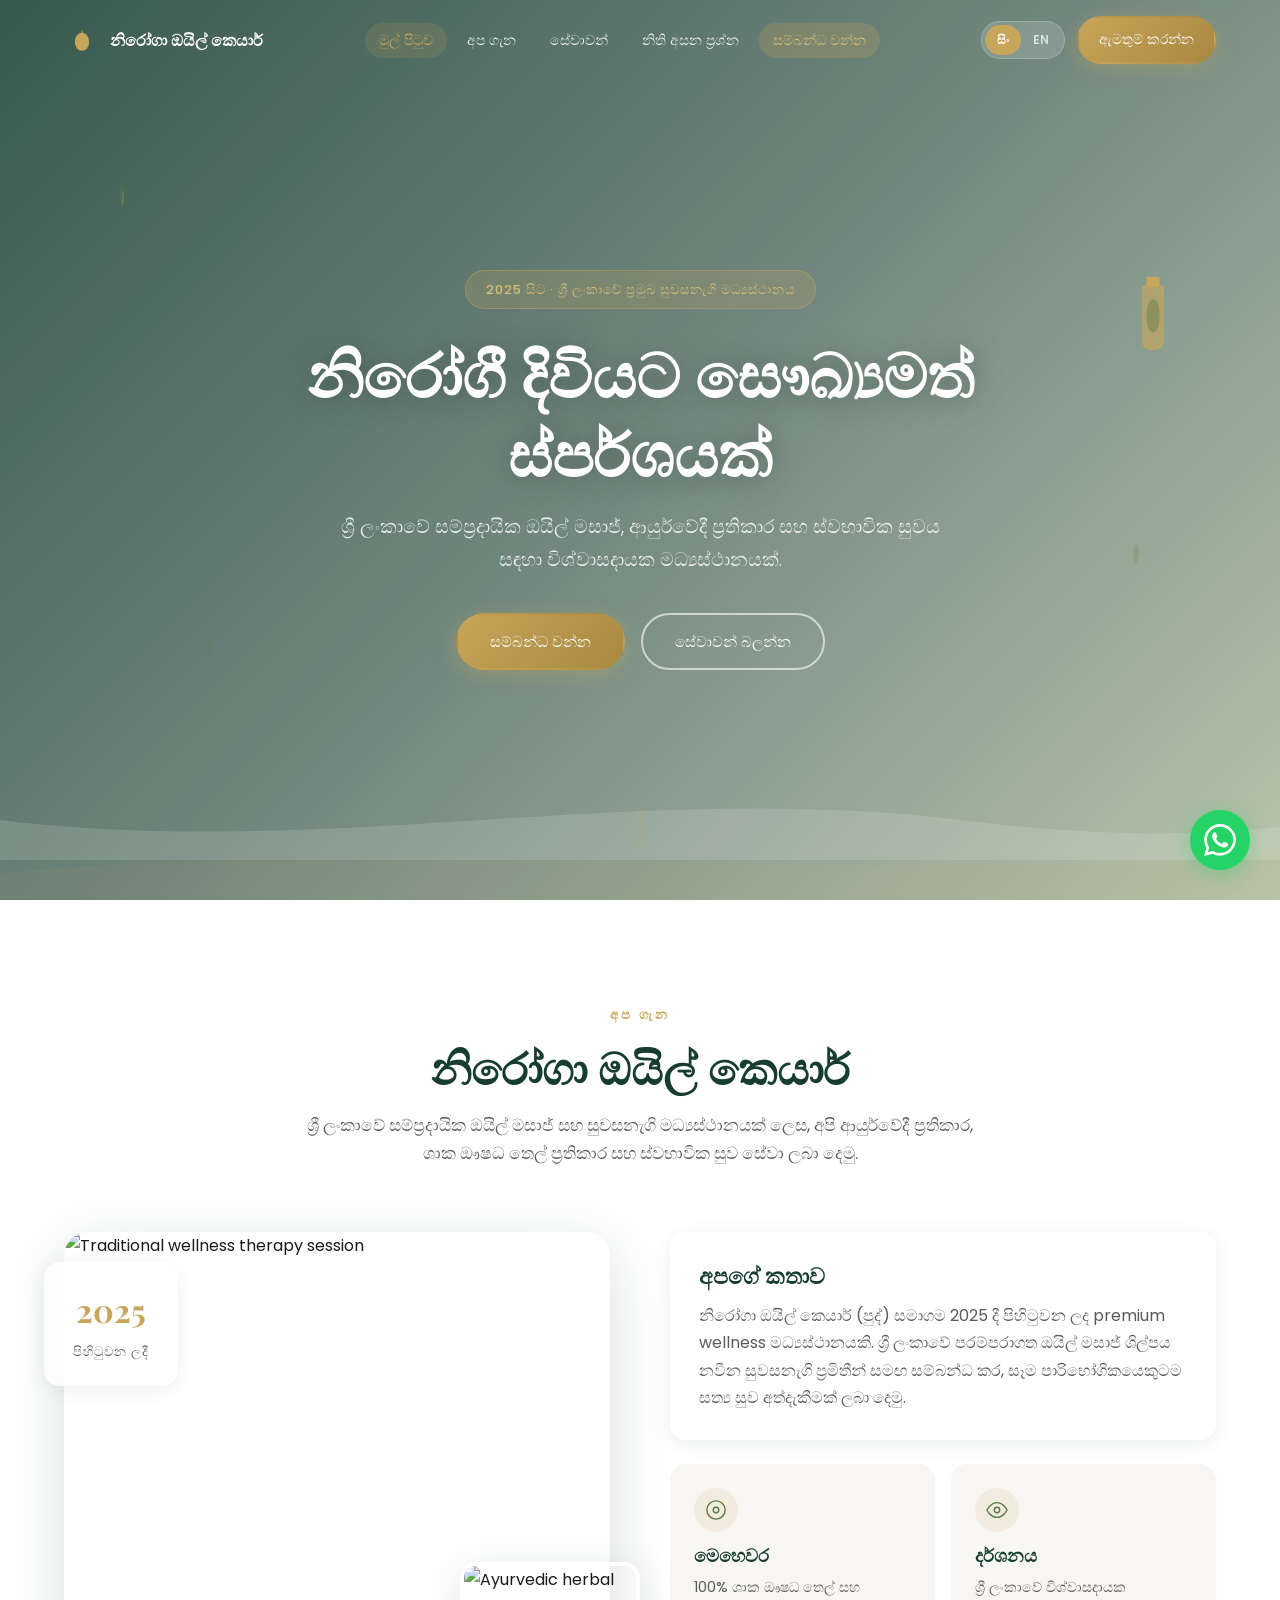
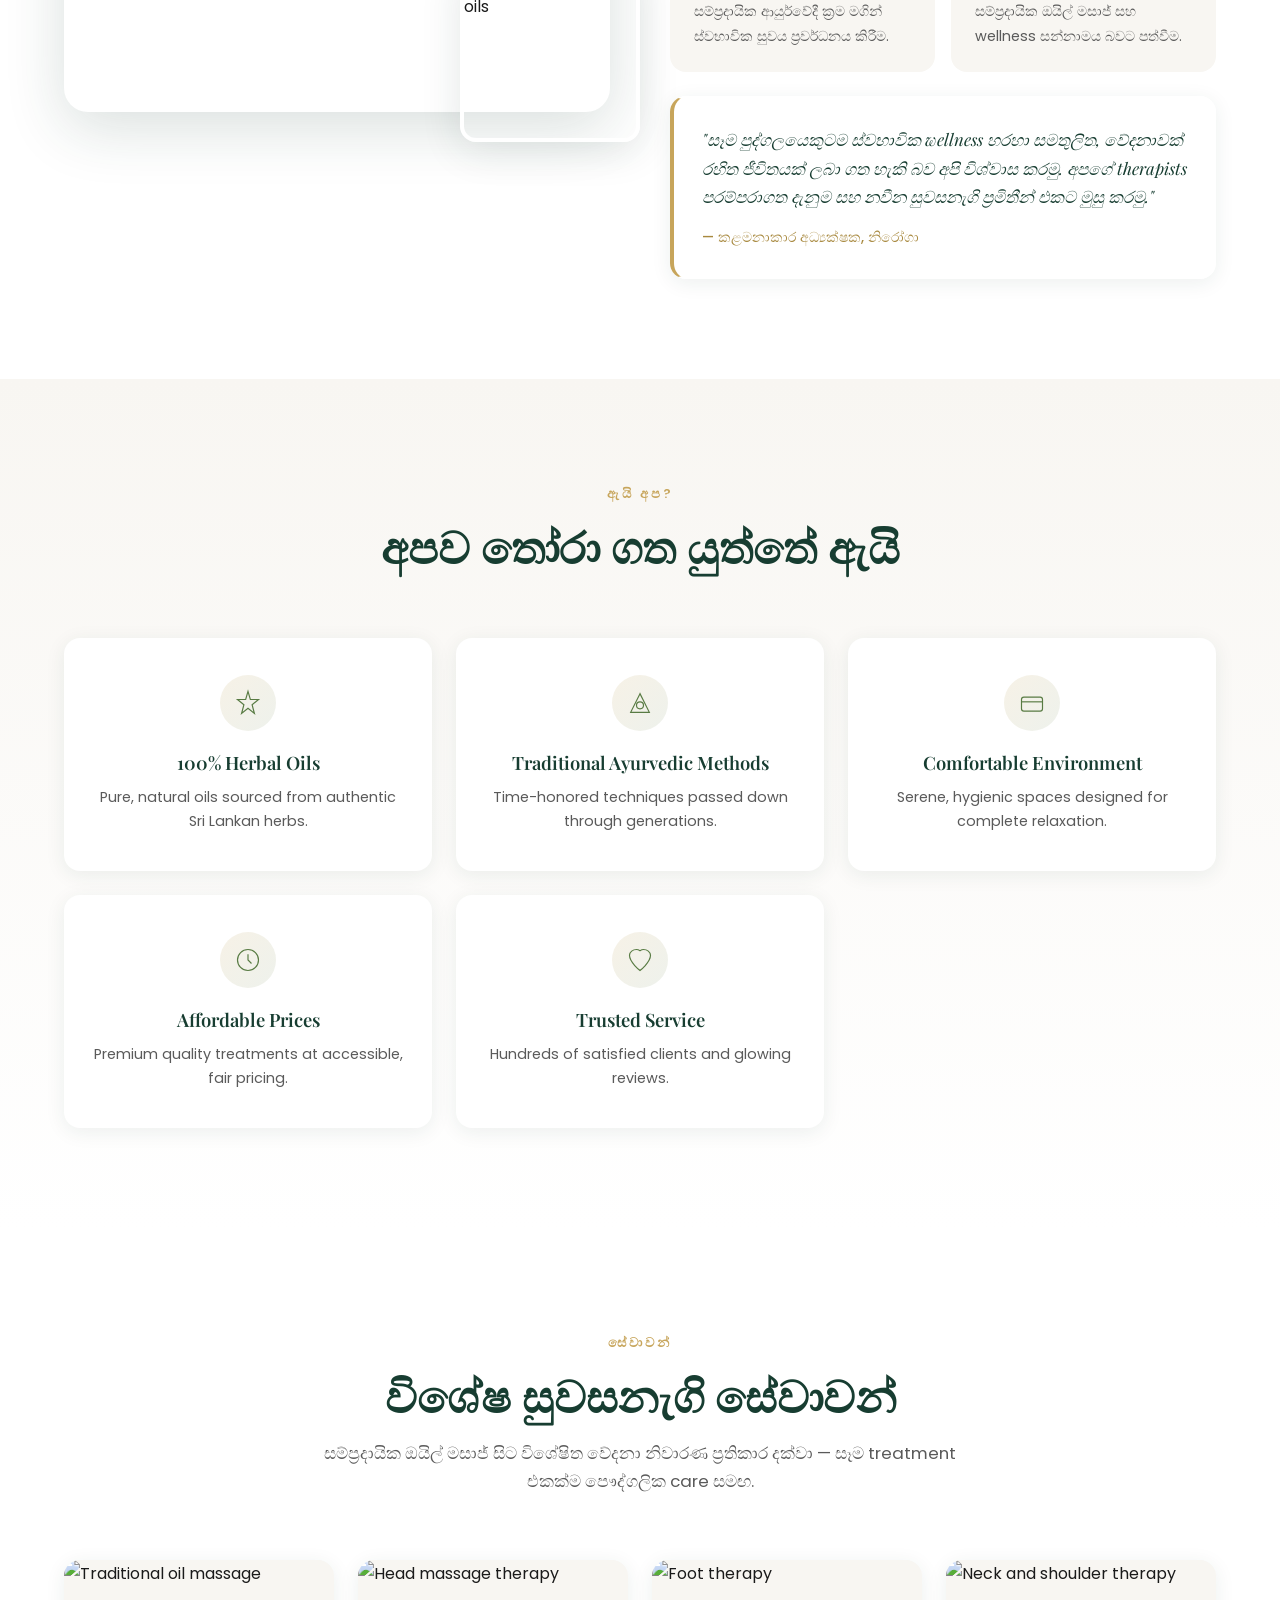
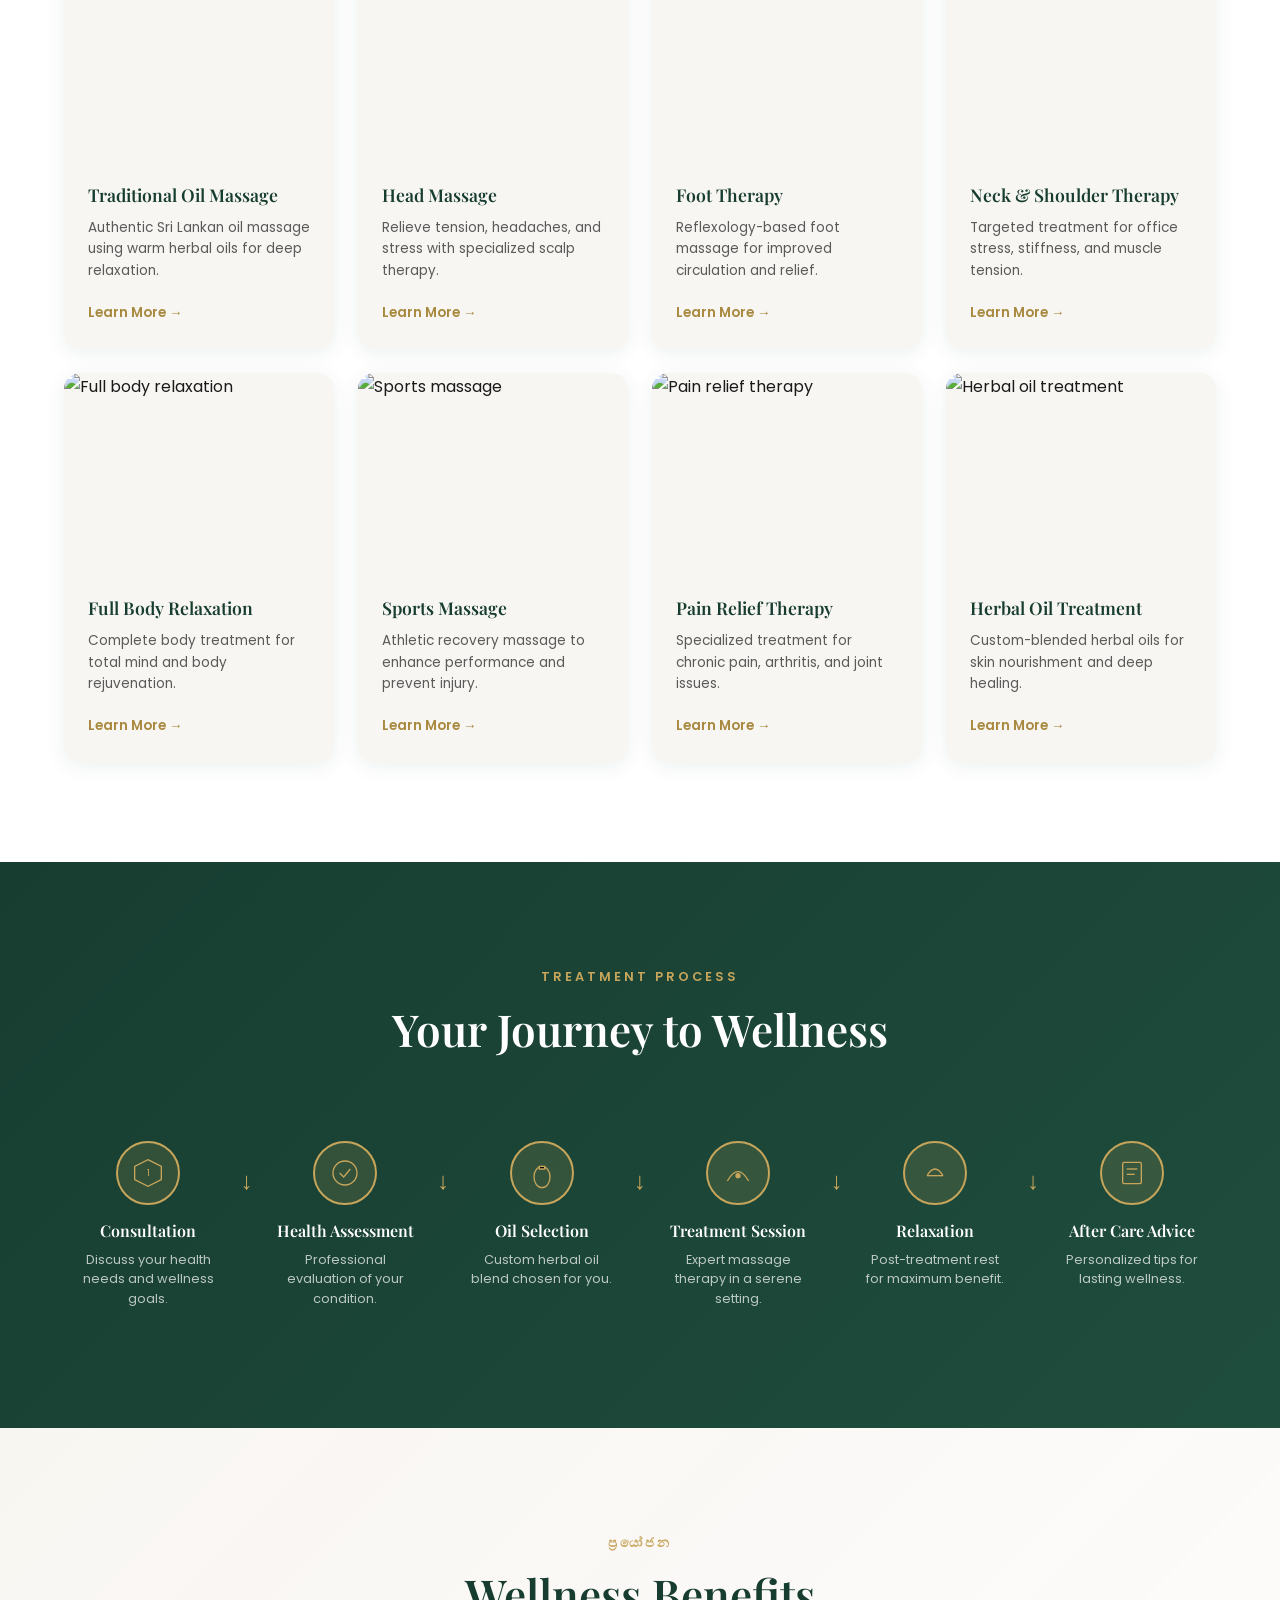
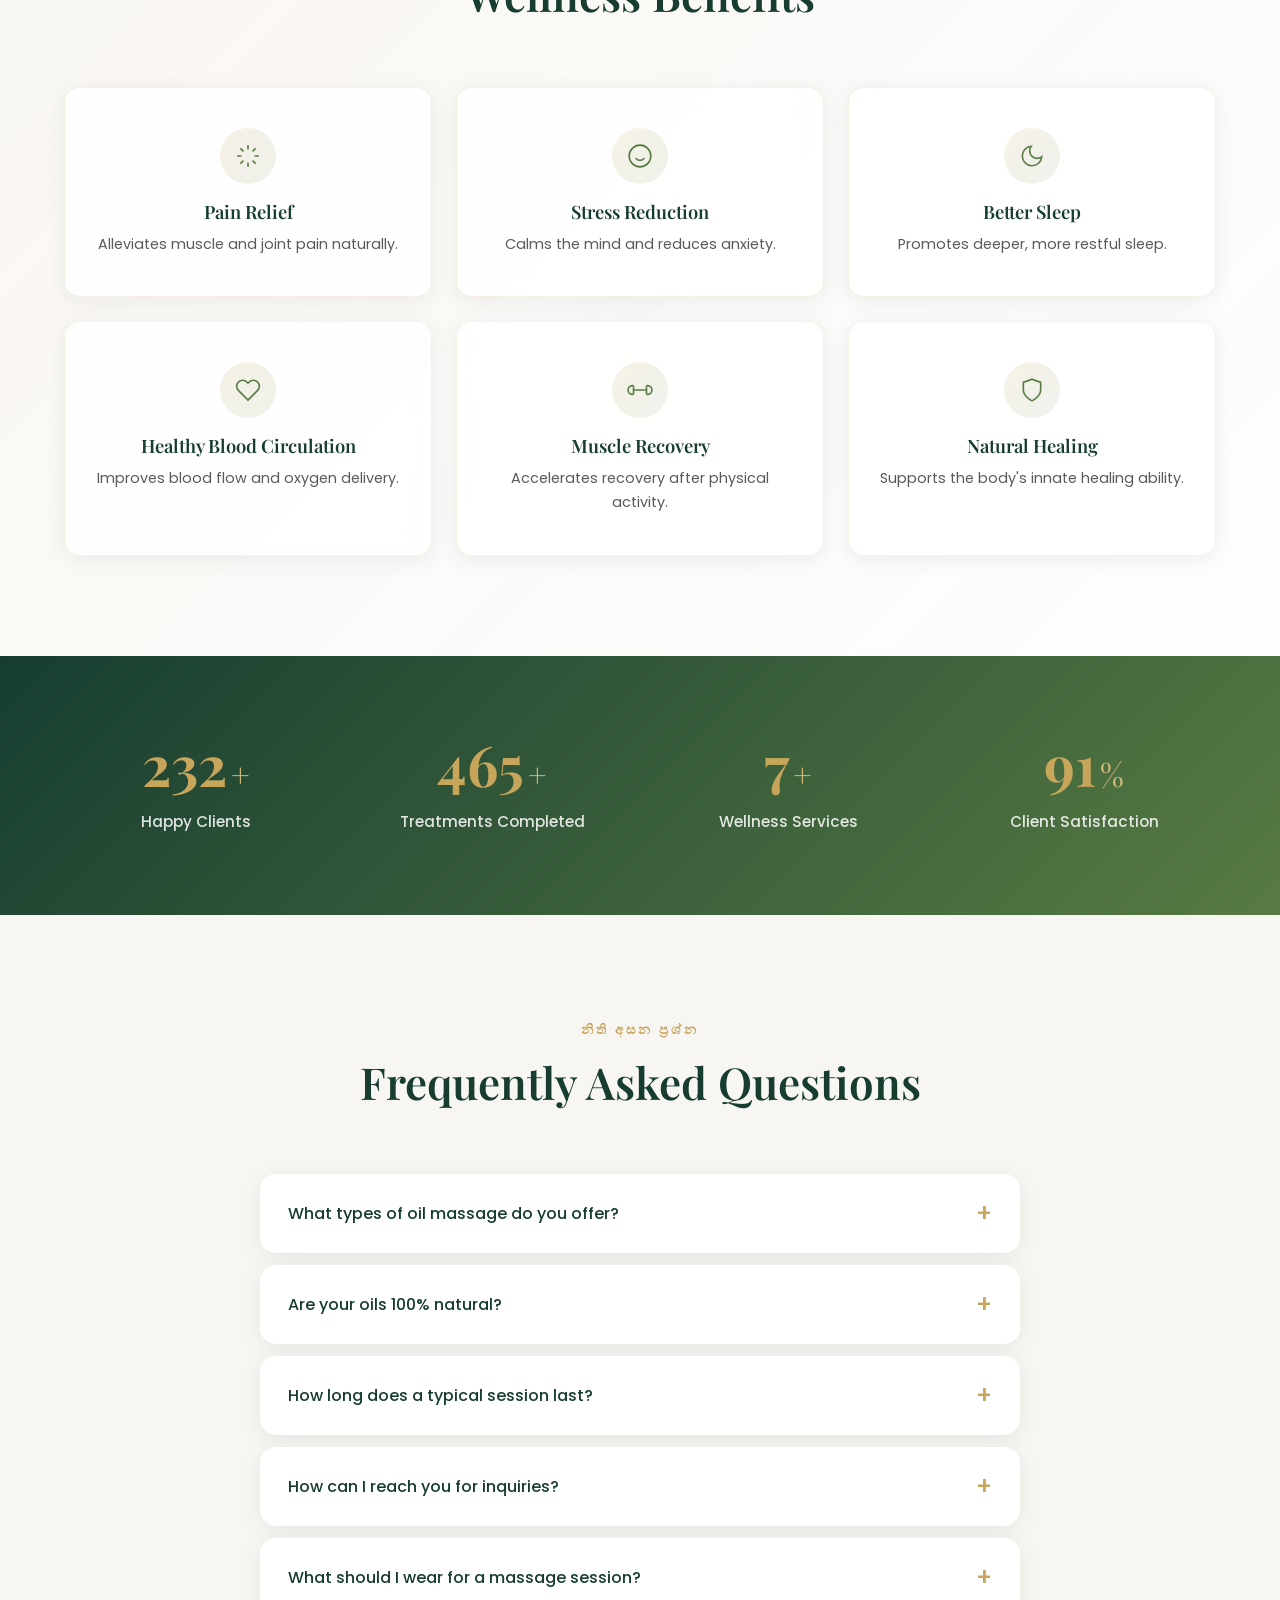
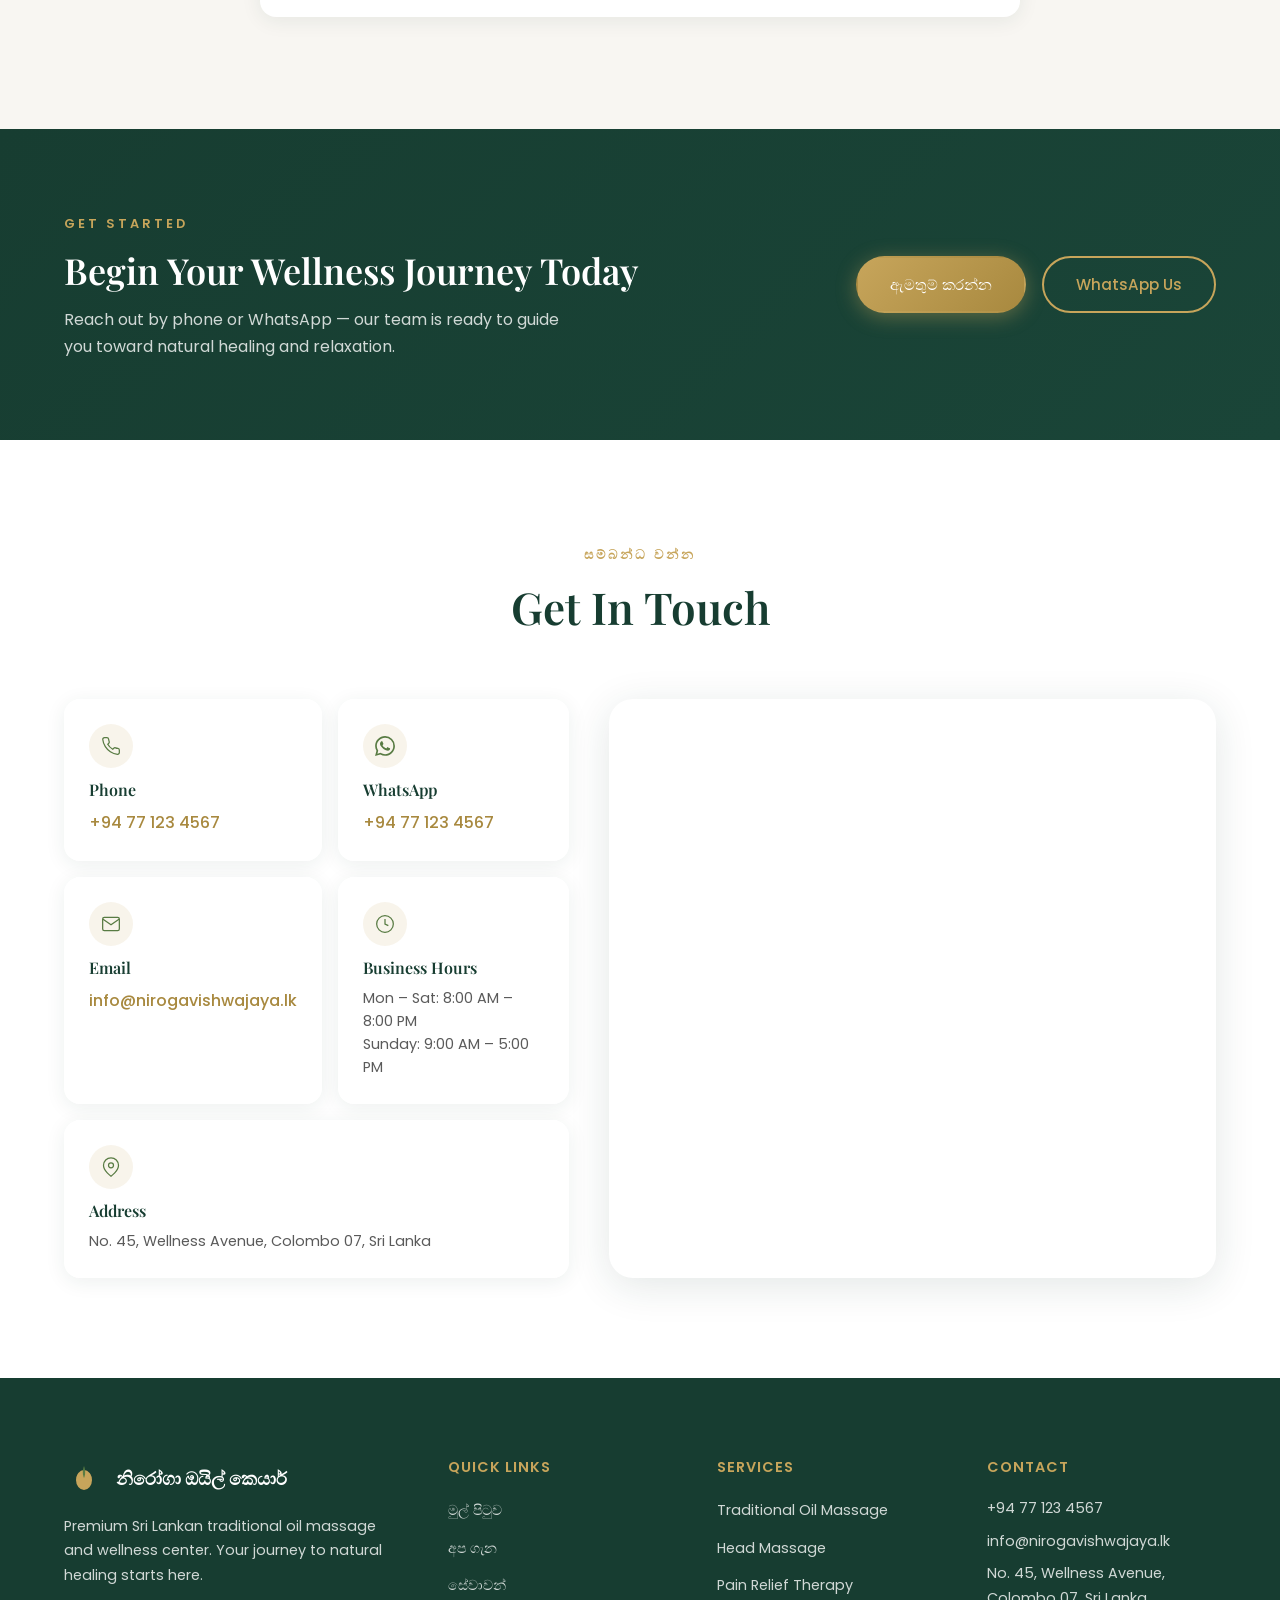
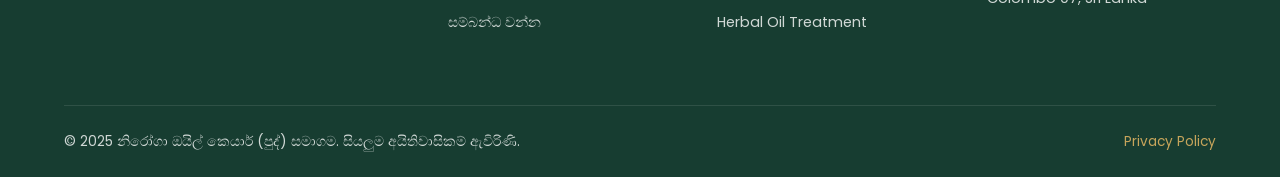
==== commit f5b1abb2: "Update project" ====
--- a/index.html
+++ b/index.html
@@ -3,18 +3,18 @@
 <head>
   <meta charset="UTF-8">
   <meta name="viewport" content="width=device-width, initial-scale=1.0">
-  <meta name="description" content="නිරෝගා විශ්වජය ඔයිල් කෙයාර් - ශ්‍රී ලංකාවේ සම්ප්‍රදායික ඔයිල් මසාජ්, ආයුර්වේදී ප්‍රතිකාර සහ ස්වභාවික සුව සේවා.">
+  <meta name="description" content="නිරෝගා ඔයිල් කෙයාර් - ශ්‍රී ලංකාවේ සම්ප්‍රදායික ඔයිල් මසාජ්, ආයුර්වේදී ප්‍රතිකාර සහ ස්වභාවික සුව සේවා.">
   <meta name="keywords" content="oil massage, Ayurveda, wellness, spa, Sri Lanka, herbal oil, pain relief, relaxation">
   <meta name="author" content="Niroga Vishwajaya Oil Care (Pvt) Ltd">
   <meta name="robots" content="index, follow">
-  <meta property="og:title" content="නිරෝගා විශ්වජය ඔයිල් කෙයාර්">
+  <meta property="og:title" content="නිරෝගා ඔයිල් කෙයාර්">
   <meta property="og:description" content="නිරෝගී දිවියට සෞඛ්‍යමත් ස්පර්ශයක් - Premium traditional oil massage and wellness center">
   <meta property="og:type" content="website">
-  <title>නිරෝගා විශ්වජය ඔයිල් කෙයාර් | Premium Wellness Center</title>
+  <title>නිරෝගා ඔයිල් කෙයාර් | Premium Wellness Center</title>
   <link rel="preconnect" href="https://fonts.googleapis.com">
   <link rel="preconnect" href="https://fonts.gstatic.com" crossorigin>
   <link href="https://fonts.googleapis.com/css2?family=Playfair+Display:ital,wght@0,400;0,500;0,600;0,700;1,400&family=Poppins:wght@300;400;500;600;700&display=swap" rel="stylesheet">
-  <link rel="stylesheet" href="css/style.css">
+  <link rel="stylesheet" href="css/style.css?v=2">
   <link rel="icon" type="image/svg+xml" href="data:image/svg+xml,%3Csvg xmlns='http://www.w3.org/2000/svg' viewBox='0 0 100 100'%3E%3Ccircle cx='50' cy='50' r='45' fill='%23173D31'/%3E%3Cellipse cx='50' cy='55' rx='18' ry='24' fill='%23C7A55B'/%3E%3Cpath d='M50 20 Q55 35 50 45 Q45 35 50 20' fill='%23587B43'/%3E%3C/svg%3E">
 </head>
 <body>
@@ -22,7 +22,7 @@
   <!-- Loading Screen -->
   <div id="loader" class="loader" aria-hidden="true">
     <div class="loader__content">
-      <div class="loader__logo" aria-label="Niroga Vishwajaya Oil Care">
+      <div class="loader__logo" aria-label="Niroga Oil Care">
         <svg viewBox="0 0 120 120" fill="none" xmlns="http://www.w3.org/2000/svg" aria-hidden="true">
           <circle cx="60" cy="60" r="55" stroke="#C7A55B" stroke-width="2" opacity="0.3"/>
           <circle cx="60" cy="60" r="45" stroke="#C7A55B" stroke-width="1.5" opacity="0.5"/>
@@ -31,7 +31,7 @@
           <path d="M60 22 C62 30 61 36 60 40 C59 36 58 30 60 22Z" fill="#173D31"/>
         </svg>
       </div>
-      <p class="loader__name" data-i18n="loaderName">නිරෝගා විශ්වජය ඔයිල් කෙයාර්</p>
+      <p class="loader__name" data-i18n="loaderName">නිරෝගා ඔයිල් කෙයාර්</p>
       <div class="loader__spinner" aria-hidden="true"></div>
     </div>
   </div>
@@ -55,9 +55,6 @@
           <li><a href="#home" class="nav__link" data-i18n="navHome">මුල් පිටුව</a></li>
           <li><a href="#about" class="nav__link" data-i18n="navAbout">අප ගැන</a></li>
           <li><a href="#services" class="nav__link" data-i18n="navServices">සේවාවන්</a></li>
-          <li><a href="#benefits" class="nav__link" data-i18n="navBenefits">ප්‍රයෝජන</a></li>
-          <li><a href="#gallery" class="nav__link" data-i18n="navGallery">ගැලරිය</a></li>
-          <li><a href="#testimonials" class="nav__link" data-i18n="navTestimonials">ප්‍රතිචාර</a></li>
           <li><a href="#faq" class="nav__link" data-i18n="navFaq">නිති අසන</a></li>
           <li><a href="#contact" class="nav__link nav__link--accent" data-i18n="navContact">සම්බන්ධ වන්න</a></li>
         </ul>
@@ -77,87 +74,9 @@
   </header>
 
   <main>
-    <!-- Hero Section -->
-    <section id="home" class="hero">
-      <div class="hero__bg" data-parallax="0.3">
-        <img src="https://images.unsplash.com/photo-1544161515-4ab6ce6db874?w=1920&q=85&auto=format&fit=crop" alt="" loading="eager" class="hero__bg-img">
-      </div>
-      <div class="hero__overlay"></div>
-      <div class="hero__waves" aria-hidden="true">
-        <svg viewBox="0 0 1440 120" preserveAspectRatio="none"><path d="M0,60 C360,120 720,0 1080,60 C1260,90 1380,80 1440,70 L1440,120 L0,120 Z" fill="rgba(248,246,242,0.15)"/></svg>
-        <svg viewBox="0 0 1440 120" preserveAspectRatio="none"><path d="M0,80 C480,20 960,100 1440,50 L1440,120 L0,120 Z" fill="rgba(199,165,91,0.08)"/></svg>
-      </div>
-
-      <!-- Floating decorative elements -->
-      <div class="hero__float hero__float--leaf hero__float--1" aria-hidden="true"><svg viewBox="0 0 40 40" fill="none"><path d="M20 4 C24 12 22 20 20 28 C18 20 16 12 20 4Z" fill="rgba(88,123,67,0.5)"/><path d="M20 12 C22 16 21 20 20 24" stroke="rgba(199,165,91,0.6)" stroke-width="1"/></svg></div>
-      <div class="hero__float hero__float--leaf hero__float--2" aria-hidden="true"><svg viewBox="0 0 40 40" fill="none"><path d="M20 6 C26 14 24 22 20 30 C16 22 14 14 20 6Z" fill="rgba(88,123,67,0.4)"/></svg></div>
-      <div class="hero__float hero__float--leaf hero__float--3" aria-hidden="true"><svg viewBox="0 0 40 40" fill="none"><path d="M20 8 C23 14 22 18 20 26 C18 18 17 14 20 8Z" fill="rgba(88,123,67,0.35)"/></svg></div>
-      <div class="hero__float hero__float--bottle" aria-hidden="true">
-        <svg viewBox="0 0 60 100" fill="none"><rect x="22" y="8" width="16" height="12" rx="2" fill="#C7A55B"/><path d="M18 20 H42 V85 Q42 95 30 95 Q18 95 18 85 Z" fill="rgba(199,165,91,0.6)" stroke="#C7A55B" stroke-width="1.5"/><ellipse cx="30" cy="55" rx="8" ry="20" fill="rgba(88,123,67,0.4)"/></svg>
-      </div>
-
-      <div class="container hero__content">
-        <span class="hero__badge fade-up" data-i18n="heroBadge">2025 සිට · ශ්‍රී ලංකාවේ ප්‍රමුඛ සුවසනැගි මධ්‍යස්ථානය</span>
-        <h1 class="hero__title fade-up" data-i18n="heroTitle">නිරෝගී දිවියට සෞඛ්‍යමත් ස්පර්ශයක්</h1>
-        <p class="hero__subtitle fade-up" data-i18n="heroSubtitle">ප්‍රජාවේ සුවය සඳහා ශ්‍රී ලංකාවේ සම්ප්‍රදායික ඔයිල් මසාජ් සහ ආයුර්වේදී ප්‍රතිකාර</p>
-        <div class="hero__cta fade-up">
-          <a href="#contact" class="btn btn--gold btn--ripple" data-i18n="heroCtaContact">සම්බන්ධ වන්න</a>
-          <a href="#services" class="btn btn--outline btn--ripple" data-i18n="heroCtaExplore">සේවාවන් බලන්න</a>
-        </div>
-      </div>
-      <a href="#about" class="hero__scroll" aria-label="Scroll down">
-        <span class="hero__scroll-line"></span>
-      </a>
-    </section>
-
-    <!-- About Section -->
-    <section id="about" class="section about">
-      <div class="container">
-        <div class="section__header fade-up">
-          <span class="section__label" data-i18n="aboutLabel">අප ගැන</span>
-          <h2 class="section__title" data-i18n="aboutTitle">නිරෝගා විශ්වජය ඔයිල් කෙයාර්</h2>
-          <p class="section__desc" data-i18n="aboutDesc">ශ්‍රී ලංකාවේ සම්ප්‍රදායික ඔයිල් මසාජ් සහ wellness මධ්‍යස්ථානයක් ලෙස, අපි ආයුර්වේදී ප්‍රතිකාර, herbal oil therapies, සහ natural healing සේවා ලබා දෙමු.</p>
-        </div>
-
-        <div class="about__grid">
-          <div class="about__image fade-right">
-            <div class="about__image-main">
-              <img src="https://images.unsplash.com/photo-1600334089648-b0d5d302826b?w=800&q=80&auto=format&fit=crop" alt="Traditional wellness therapy session" loading="lazy">
-            </div>
-            <div class="about__image-accent">
-              <img src="https://images.unsplash.com/photo-1515377905703-c4788e51af15?w=400&q=80&auto=format&fit=crop" alt="Ayurvedic herbal oils" loading="lazy">
-            </div>
-            <div class="about__experience glass-card">
-              <span class="about__experience-num">2025</span>
-              <span class="about__experience-text" data-i18n="aboutFounded">පිහිටුවන ලදී</span>
-            </div>
-          </div>
-
-          <div class="about__content fade-left">
-            <div class="about__card glass-card">
-              <h3 data-i18n="aboutStoryTitle">අපගේ කතාව</h3>
-              <p data-i18n="aboutStory">නිරෝගා විශ්වජය ඔයිල් කෙයාර් (පුද්) සමාගම 2025 දී පිහිටුවන ලද premium wellness මධ්‍යස්ථානයකි. ශ්‍රී ලංකාවේ පරම්පරාගත oil massage ශිල්පය modern wellness standards සමඟ සම්බන්ධ කර, සෑම පාරිභෝගිකයෙකුටම authentic healing experience එකක් ලබා දෙමු.</p>
-            </div>
-            <div class="about__cards">
-              <div class="about__mini-card fade-up">
-                <div class="about__mini-icon"><svg viewBox="0 0 24 24" fill="none" stroke="currentColor" stroke-width="1.5"><circle cx="12" cy="12" r="10"/><circle cx="12" cy="12" r="3"/></svg></div>
-                <h4 data-i18n="aboutMissionTitle">මෙහෙවර</h4>
-                <p data-i18n="aboutMission">100% herbal oils සහ traditional Ayurvedic methods මගින් natural healing promote කිරීම.</p>
-              </div>
-              <div class="about__mini-card fade-up">
-                <div class="about__mini-icon"><svg viewBox="0 0 24 24" fill="none" stroke="currentColor" stroke-width="1.5"><path d="M1 12s4-8 11-8 11 8 11 8-4 8-11 8-11-8-11-8z"/><circle cx="12" cy="12" r="3"/></svg></div>
-                <h4 data-i18n="aboutVisionTitle">දර්ශනය</h4>
-                <p data-i18n="aboutVision">ශ්‍රී ලංකාවේ most trusted traditional oil massage and wellness brand බවට පත්වීම.</p>
-              </div>
-            </div>
-            <blockquote class="about__quote glass-card fade-up">
-              <p data-i18n="founderMessage">"සෑම පුද්ගලයෙකුටම natural wellness හරහා balanced, pain-free life එකක් ලබා ගත හැකි බව අපි විශ්වාස කරමු. අපගේ therapists පරම්පරාගත knowledge සහ modern care standards එකට මුසු කරමු."</p>
-              <cite data-i18n="founderName">— Managing Director, නිරෝගා විශ්වජය</cite>
-            </blockquote>
-          </div>
-        </div>
-      </div>
-    </section>
+    <div id="home-section"></div>
+
+    <div id="about-section"></div>
 
     <!-- Why Choose Us -->
     <section id="why-us" class="section why-us">
@@ -168,11 +87,6 @@
         </div>
         <div class="why-us__grid">
           <article class="why-card fade-up">
-            <div class="why-card__icon"><svg viewBox="0 0 48 48" fill="none"><circle cx="24" cy="16" r="8" stroke="currentColor" stroke-width="2"/><path d="M8 42 C8 32 15 26 24 26 C33 26 40 32 40 42" stroke="currentColor" stroke-width="2"/></svg></div>
-            <h3 data-i18n="why1Title">Experienced Therapists</h3>
-            <p data-i18n="why1Desc">Certified professionals with years of traditional massage expertise.</p>
-          </article>
-          <article class="why-card fade-up">
             <div class="why-card__icon"><svg viewBox="0 0 48 48" fill="none"><path d="M24 4 L28 18 L42 18 L31 27 L35 42 L24 33 L13 42 L17 27 L6 18 L20 18 Z" stroke="currentColor" stroke-width="2"/></svg></div>
             <h3 data-i18n="why2Title">100% Herbal Oils</h3>
             <p data-i18n="why2Desc">Pure, natural oils sourced from authentic Sri Lankan herbs.</p>
@@ -201,82 +115,7 @@
       </div>
     </section>
 
-    <!-- Services Section -->
-    <section id="services" class="section services">
-      <div class="container">
-        <div class="section__header fade-up">
-          <span class="section__label" data-i18n="servicesLabel">සේවාවන්</span>
-          <h2 class="section__title" data-i18n="servicesTitle">Premium Wellness Treatments</h2>
-          <p class="section__desc" data-i18n="servicesDesc">Traditional oil massage සිට specialized pain relief therapies දක්වා — සෑම treatment එකක්ම personalized care සමඟ.</p>
-        </div>
-        <div class="services__grid">
-          <article class="service-card fade-up">
-            <div class="service-card__img"><img src="https://images.unsplash.com/photo-1519823551278-64ac92734fb1?w=600&q=80&auto=format&fit=crop" alt="Traditional oil massage" loading="lazy"></div>
-            <div class="service-card__body">
-              <h3 data-i18n="svc1Title">Traditional Oil Massage</h3>
-              <p data-i18n="svc1Desc">Authentic Sri Lankan oil massage using warm herbal oils for deep relaxation.</p>
-              <a href="#contact" class="service-card__link" data-i18n="svcContact">Learn More →</a>
-            </div>
-          </article>
-          <article class="service-card fade-up">
-            <div class="service-card__img"><img src="https://images.unsplash.com/photo-1596178065880-8824b025a786?w=600&q=80&auto=format&fit=crop" alt="Head massage therapy" loading="lazy"></div>
-            <div class="service-card__body">
-              <h3 data-i18n="svc2Title">Head Massage</h3>
-              <p data-i18n="svc2Desc">Relieve tension, headaches, and stress with specialized scalp therapy.</p>
-              <a href="#contact" class="service-card__link" data-i18n="svcContact">Learn More →</a>
-            </div>
-          </article>
-          <article class="service-card fade-up">
-            <div class="service-card__img"><img src="https://images.unsplash.com/photo-1610637455216-aba894393566?w=600&q=80&auto=format&fit=crop" alt="Foot therapy" loading="lazy"></div>
-            <div class="service-card__body">
-              <h3 data-i18n="svc3Title">Foot Therapy</h3>
-              <p data-i18n="svc3Desc">Reflexology-based foot massage for improved circulation and relief.</p>
-              <a href="#contact" class="service-card__link" data-i18n="svcContact">Learn More →</a>
-            </div>
-          </article>
-          <article class="service-card fade-up">
-            <div class="service-card__img"><img src="https://images.unsplash.com/photo-1552693678-1a38a488b891?w=600&q=80&auto=format&fit=crop" alt="Neck and shoulder therapy" loading="lazy"></div>
-            <div class="service-card__body">
-              <h3 data-i18n="svc4Title">Neck & Shoulder Therapy</h3>
-              <p data-i18n="svc4Desc">Targeted treatment for office stress, stiffness, and muscle tension.</p>
-              <a href="#contact" class="service-card__link" data-i18n="svcContact">Learn More →</a>
-            </div>
-          </article>
-          <article class="service-card fade-up">
-            <div class="service-card__img"><img src="https://images.unsplash.com/photo-1540555700478-4be289fbecef?w=600&q=80&auto=format&fit=crop" alt="Full body relaxation" loading="lazy"></div>
-            <div class="service-card__body">
-              <h3 data-i18n="svc5Title">Full Body Relaxation</h3>
-              <p data-i18n="svc5Desc">Complete body treatment for total mind and body rejuvenation.</p>
-              <a href="#contact" class="service-card__link" data-i18n="svcContact">Learn More →</a>
-            </div>
-          </article>
-          <article class="service-card fade-up">
-            <div class="service-card__img"><img src="https://images.unsplash.com/photo-1571019614242-c5c5dee9f50b?w=600&q=80&auto=format&fit=crop" alt="Sports massage" loading="lazy"></div>
-            <div class="service-card__body">
-              <h3 data-i18n="svc6Title">Sports Massage</h3>
-              <p data-i18n="svc6Desc">Athletic recovery massage to enhance performance and prevent injury.</p>
-              <a href="#contact" class="service-card__link" data-i18n="svcContact">Learn More →</a>
-            </div>
-          </article>
-          <article class="service-card fade-up">
-            <div class="service-card__img"><img src="https://images.unsplash.com/photo-1506126613408-eca07ce68773?w=600&q=80&auto=format&fit=crop" alt="Pain relief therapy" loading="lazy"></div>
-            <div class="service-card__body">
-              <h3 data-i18n="svc7Title">Pain Relief Therapy</h3>
-              <p data-i18n="svc7Desc">Specialized treatment for chronic pain, arthritis, and joint issues.</p>
-              <a href="#contact" class="service-card__link" data-i18n="svcContact">Learn More →</a>
-            </div>
-          </article>
-          <article class="service-card fade-up">
-            <div class="service-card__img"><img src="https://images.unsplash.com/photo-1608571423902-eed4a5ad8108?w=600&q=80&auto=format&fit=crop" alt="Herbal oil treatment" loading="lazy"></div>
-            <div class="service-card__body">
-              <h3 data-i18n="svc8Title">Herbal Oil Treatment</h3>
-              <p data-i18n="svc8Desc">Custom-blended herbal oils for skin nourishment and deep healing.</p>
-              <a href="#contact" class="service-card__link" data-i18n="svcContact">Learn More →</a>
-            </div>
-          </article>
-        </div>
-      </div>
-    </section>
+    <div id="services-section"></div>
 
     <!-- Treatment Process Timeline -->
     <section id="process" class="section process">
@@ -371,44 +210,6 @@
       </div>
     </section>
 
-    <!-- Therapists Section -->
-    <section id="team" class="section team">
-      <div class="container">
-        <div class="section__header fade-up">
-          <span class="section__label" data-i18n="teamLabel">Our Team</span>
-          <h2 class="section__title" data-i18n="teamTitle">Meet Our Therapists</h2>
-        </div>
-        <div class="team__grid">
-          <article class="team-card fade-up">
-            <div class="team-card__photo"><img src="https://images.unsplash.com/photo-1559839734-2b71ea197ec2?w=400&q=80&auto=format&fit=crop" alt="Dr. Amara Perera" loading="lazy"></div>
-            <div class="team-card__body">
-              <h3 data-i18n="team1Name">Dr. Amara Perera</h3>
-              <span class="team-card__role" data-i18n="team1Role">Ayurvedic Specialist</span>
-              <span class="team-card__exp" data-i18n="team1Exp">12+ Years Experience</span>
-              <p data-i18n="team1Desc">Expert in traditional oil massage and herbal therapy with deep Ayurvedic knowledge.</p>
-            </div>
-          </article>
-          <article class="team-card fade-up">
-            <div class="team-card__photo"><img src="https://images.unsplash.com/photo-1612349317150-e413f6a5b16d?w=400&q=80&auto=format&fit=crop" alt="Nimal Fernando" loading="lazy"></div>
-            <div class="team-card__body">
-              <h3 data-i18n="team2Name">Nimal Fernando</h3>
-              <span class="team-card__role" data-i18n="team2Role">Senior Massage Therapist</span>
-              <span class="team-card__exp" data-i18n="team2Exp">10+ Years Experience</span>
-              <p data-i18n="team2Desc">Specializes in sports massage and pain relief therapies for athletes.</p>
-            </div>
-          </article>
-          <article class="team-card fade-up">
-            <div class="team-card__photo"><img src="https://images.unsplash.com/photo-1594824476967-48c8b964273f?w=400&q=80&auto=format&fit=crop" alt="Kamani Silva" loading="lazy"></div>
-            <div class="team-card__body">
-              <h3 data-i18n="team3Name">Kamani Silva</h3>
-              <span class="team-card__role" data-i18n="team3Role">Head & Foot Therapy Expert</span>
-              <span class="team-card__exp" data-i18n="team3Exp">8+ Years Experience</span>
-              <p data-i18n="team3Desc">Renowned for head massage and reflexology with a gentle, healing touch.</p>
-            </div>
-          </article>
-        </div>
-      </div>
-    </section>
 
     <!-- Counter Section -->
     <section class="section counters">
@@ -438,145 +239,8 @@
       </div>
     </section>
 
-    <!-- Gallery Section -->
-    <section id="gallery" class="section gallery">
-      <div class="container">
-        <div class="section__header fade-up">
-          <span class="section__label" data-i18n="galleryLabel">ගැලරිය</span>
-          <h2 class="section__title" data-i18n="galleryTitle">Our Wellness Sanctuary</h2>
-        </div>
-        <div class="gallery__grid">
-          <div class="gallery__item gallery__item--tall fade-up"><img src="https://images.unsplash.com/photo-1540555700478-4be289fbecef?w=600&q=80&auto=format&fit=crop" alt="Luxury spa relaxation room" loading="lazy"></div>
-          <div class="gallery__item fade-up"><img src="https://images.unsplash.com/photo-1515377905703-c4788e51af15?w=600&q=80&auto=format&fit=crop" alt="Ayurvedic herbs and oils" loading="lazy"></div>
-          <div class="gallery__item fade-up"><img src="https://images.unsplash.com/photo-1608571423902-eed4a5ad8108?w=600&q=80&auto=format&fit=crop" alt="Essential herbal oils" loading="lazy"></div>
-          <div class="gallery__item gallery__item--wide fade-up"><img src="https://images.unsplash.com/photo-1544161515-4ab6ce6db874?w=900&q=80&auto=format&fit=crop" alt="Traditional massage therapy" loading="lazy"></div>
-          <div class="gallery__item fade-up"><img src="https://images.unsplash.com/photo-1507652313519-d4e9174996dd?w=600&q=80&auto=format&fit=crop" alt="Natural wellness environment" loading="lazy"></div>
-          <div class="gallery__item gallery__item--tall fade-up"><img src="https://images.unsplash.com/photo-1600334089648-b0d5d302826b?w=600&q=80&auto=format&fit=crop" alt="Spa treatment room" loading="lazy"></div>
-          <div class="gallery__item fade-up"><img src="https://images.unsplash.com/photo-1519823551278-64ac92734fb1?w=600&q=80&auto=format&fit=crop" alt="Oil massage session" loading="lazy"></div>
-          <div class="gallery__item fade-up"><img src="https://images.unsplash.com/photo-1506126613408-eca07ce68773?w=600&q=80&auto=format&fit=crop" alt="Healing therapy session" loading="lazy"></div>
-        </div>
-      </div>
-    </section>
-
-    <!-- Testimonials Section -->
-    <section id="testimonials" class="section testimonials">
-      <div class="container">
-        <div class="section__header fade-up">
-          <span class="section__label" data-i18n="testimonialsLabel">ප්‍රතිචාර</span>
-          <h2 class="section__title" data-i18n="testimonialsTitle">What Our Clients Say</h2>
-        </div>
-        <div class="testimonials__carousel fade-up">
-          <div class="testimonials__track" id="testimonialTrack">
-            <article class="testimonial-card">
-              <div class="testimonial-card__header">
-                <div class="testimonial-card__avatar">S</div>
-                <div>
-                  <h4>Sanduni Jayawardena</h4>
-                  <div class="testimonial-card__stars" aria-label="5 stars">★★★★★</div>
-                </div>
-                <svg class="testimonial-card__google" viewBox="0 0 24 24" aria-label="Google Review"><path fill="#4285F4" d="M22.56 12.25c0-.78-.07-1.53-.2-2.25H12v4.26h5.92c-.26 1.37-1.04 2.53-2.21 3.31v2.77h3.57c2.08-1.92 3.28-4.74 3.28-8.09z"/><path fill="#34A853" d="M12 23c2.97 0 5.46-.98 7.28-2.66l-3.57-2.77c-.98.66-2.23 1.06-3.71 1.06-2.86 0-5.29-1.93-6.16-4.53H2.18v2.84C3.99 20.53 7.7 23 12 23z"/><path fill="#FBBC05" d="M5.84 14.09c-.22-.66-.35-1.36-.35-2.09s.13-1.43.35-2.09V7.07H2.18C1.43 8.55 1 10.22 1 12s.43 3.45 1.18 4.93l2.85-2.22.81-.62z"/><path fill="#EA4335" d="M12 5.38c1.62 0 3.06.56 4.21 1.64l3.15-3.15C17.45 2.09 14.97 1 12 1 7.7 1 3.99 3.47 2.18 7.07l3.66 2.84c.87-2.6 3.3-4.53 6.16-4.53z"/></svg>
-              </div>
-              <p data-i18n="test1">"Amazing traditional oil massage! My back pain completely disappeared after just three sessions. Highly recommend!"</p>
-            </article>
-            <article class="testimonial-card">
-              <div class="testimonial-card__header">
-                <div class="testimonial-card__avatar">R</div>
-                <div>
-                  <h4>Ruwan Bandara</h4>
-                  <div class="testimonial-card__stars" aria-label="5 stars">★★★★★</div>
-                </div>
-                <svg class="testimonial-card__google" viewBox="0 0 24 24" aria-label="Google Review"><path fill="#4285F4" d="M22.56 12.25c0-.78-.07-1.53-.2-2.25H12v4.26h5.92c-.26 1.37-1.04 2.53-2.21 3.31v2.77h3.57c2.08-1.92 3.28-4.74 3.28-8.09z"/><path fill="#34A853" d="M12 23c2.97 0 5.46-.98 7.28-2.66l-3.57-2.77c-.98.66-2.23 1.06-3.71 1.06-2.86 0-5.29-1.93-6.16-4.53H2.18v2.84C3.99 20.53 7.7 23 12 23z"/><path fill="#FBBC05" d="M5.84 14.09c-.22-.66-.35-1.36-.35-2.09s.13-1.43.35-2.09V7.07H2.18C1.43 8.55 1 10.22 1 12s.43 3.45 1.18 4.93l2.85-2.22.81-.62z"/><path fill="#EA4335" d="M12 5.38c1.62 0 3.06.56 4.21 1.64l3.15-3.15C17.45 2.09 14.97 1 12 1 7.7 1 3.99 3.47 2.18 7.07l3.66 2.84c.87-2.6 3.3-4.53 6.16-4.53z"/></svg>
-              </div>
-              <p data-i18n="test2">"Professional service with authentic herbal oils. The environment is so peaceful and the therapists are truly skilled."</p>
-            </article>
-            <article class="testimonial-card">
-              <div class="testimonial-card__header">
-                <div class="testimonial-card__avatar">M</div>
-                <div>
-                  <h4>Malini Wickramasinghe</h4>
-                  <div class="testimonial-card__stars" aria-label="5 stars">★★★★★</div>
-                </div>
-                <svg class="testimonial-card__google" viewBox="0 0 24 24" aria-label="Google Review"><path fill="#4285F4" d="M22.56 12.25c0-.78-.07-1.53-.2-2.25H12v4.26h5.92c-.26 1.37-1.04 2.53-2.21 3.31v2.77h3.57c2.08-1.92 3.28-4.74 3.28-8.09z"/><path fill="#34A853" d="M12 23c2.97 0 5.46-.98 7.28-2.66l-3.57-2.77c-.98.66-2.23 1.06-3.71 1.06-2.86 0-5.29-1.93-6.16-4.53H2.18v2.84C3.99 20.53 7.7 23 12 23z"/><path fill="#FBBC05" d="M5.84 14.09c-.22-.66-.35-1.36-.35-2.09s.13-1.43.35-2.09V7.07H2.18C1.43 8.55 1 10.22 1 12s.43 3.45 1.18 4.93l2.85-2.22.81-.62z"/><path fill="#EA4335" d="M12 5.38c1.62 0 3.06.56 4.21 1.64l3.15-3.15C17.45 2.09 14.97 1 12 1 7.7 1 3.99 3.47 2.18 7.07l3.66 2.84c.87-2.6 3.3-4.53 6.16-4.53z"/></svg>
-              </div>
-              <p data-i18n="test3">"Best wellness center in the area! Affordable prices with premium quality. I visit every month for full body relaxation."</p>
-            </article>
-            <article class="testimonial-card">
-              <div class="testimonial-card__header">
-                <div class="testimonial-card__avatar">D</div>
-                <div>
-                  <h4>Dilshan Perera</h4>
-                  <div class="testimonial-card__stars" aria-label="5 stars">★★★★★</div>
-                </div>
-                <svg class="testimonial-card__google" viewBox="0 0 24 24" aria-label="Google Review"><path fill="#4285F4" d="M22.56 12.25c0-.78-.07-1.53-.2-2.25H12v4.26h5.92c-.26 1.37-1.04 2.53-2.21 3.31v2.77h3.57c2.08-1.92 3.28-4.74 3.28-8.09z"/><path fill="#34A853" d="M12 23c2.97 0 5.46-.98 7.28-2.66l-3.57-2.77c-.98.66-2.23 1.06-3.71 1.06-2.86 0-5.29-1.93-6.16-4.53H2.18v2.84C3.99 20.53 7.7 23 12 23z"/><path fill="#FBBC05" d="M5.84 14.09c-.22-.66-.35-1.36-.35-2.09s.13-1.43.35-2.09V7.07H2.18C1.43 8.55 1 10.22 1 12s.43 3.45 1.18 4.93l2.85-2.22.81-.62z"/><path fill="#EA4335" d="M12 5.38c1.62 0 3.06.56 4.21 1.64l3.15-3.15C17.45 2.09 14.97 1 12 1 7.7 1 3.99 3.47 2.18 7.07l3.66 2.84c.87-2.6 3.3-4.53 6.16-4.53z"/></svg>
-              </div>
-              <p data-i18n="test4">"Sports massage here helped me recover from a knee injury. The therapists really know what they're doing!"</p>
-            </article>
-          </div>
-          <div class="testimonials__nav">
-            <button type="button" class="testimonials__btn" id="testPrev" aria-label="Previous testimonial">←</button>
-            <div class="testimonials__dots" id="testDots"></div>
-            <button type="button" class="testimonials__btn" id="testNext" aria-label="Next testimonial">→</button>
-          </div>
-        </div>
-      </div>
-    </section>
-
-    <!-- FAQ Section -->
-    <section id="faq" class="section faq">
-      <div class="container">
-        <div class="section__header fade-up">
-          <span class="section__label" data-i18n="faqLabel">නිති අසන ප්‍රශ්න</span>
-          <h2 class="section__title" data-i18n="faqTitle">Frequently Asked Questions</h2>
-        </div>
-        <div class="faq__list fade-up">
-          <div class="faq__item">
-            <button type="button" class="faq__question" aria-expanded="false">
-              <span data-i18n="faq1Q">What types of oil massage do you offer?</span>
-              <span class="faq__icon" aria-hidden="true">+</span>
-            </button>
-            <div class="faq__answer">
-              <p data-i18n="faq1A">We offer traditional Sri Lankan oil massage, head massage, foot therapy, neck & shoulder therapy, full body relaxation, sports massage, pain relief therapy, and custom herbal oil treatments.</p>
-            </div>
-          </div>
-          <div class="faq__item">
-            <button type="button" class="faq__question" aria-expanded="false">
-              <span data-i18n="faq2Q">Are your oils 100% natural?</span>
-              <span class="faq__icon" aria-hidden="true">+</span>
-            </button>
-            <div class="faq__answer">
-              <p data-i18n="faq2A">Yes, we use only 100% herbal and natural oils sourced from authentic Sri Lankan herbs. No synthetic additives or chemicals are used in our treatments.</p>
-            </div>
-          </div>
-          <div class="faq__item">
-            <button type="button" class="faq__question" aria-expanded="false">
-              <span data-i18n="faq3Q">How long does a typical session last?</span>
-              <span class="faq__icon" aria-hidden="true">+</span>
-            </button>
-            <div class="faq__answer">
-              <p data-i18n="faq3A">Sessions typically range from 45 minutes to 90 minutes depending on the treatment type. We recommend allowing extra time for consultation and post-treatment relaxation.</p>
-            </div>
-          </div>
-          <div class="faq__item">
-            <button type="button" class="faq__question" aria-expanded="false">
-              <span data-i18n="faq4Q">How can I reach you for inquiries?</span>
-              <span class="faq__icon" aria-hidden="true">+</span>
-            </button>
-            <div class="faq__answer">
-              <p data-i18n="faq4A">You can call us directly, message us on WhatsApp, or visit our center during business hours. Our team will gladly assist you with treatment information and availability.</p>
-            </div>
-          </div>
-          <div class="faq__item">
-            <button type="button" class="faq__question" aria-expanded="false">
-              <span data-i18n="faq5Q">What should I wear for a massage session?</span>
-              <span class="faq__icon" aria-hidden="true">+</span>
-            </button>
-            <div class="faq__answer">
-              <p data-i18n="faq5A">Comfortable, loose clothing is recommended. We provide clean towels and drapes for your privacy and comfort during the treatment.</p>
-            </div>
-          </div>
-        </div>
-      </div>
-    </section>
+
+    <div id="faq-section"></div>
 
     <!-- CTA Banner -->
     <section class="section cta-banner">
@@ -593,54 +257,7 @@
       </div>
     </section>
 
-    <!-- Contact Section -->
-    <section id="contact" class="section contact">
-      <div class="container">
-        <div class="section__header fade-up">
-          <span class="section__label" data-i18n="contactLabel">සම්බන්ධ වන්න</span>
-          <h2 class="section__title" data-i18n="contactTitle">Get In Touch</h2>
-        </div>
-        <div class="contact__grid">
-          <div class="contact__cards fade-up">
-            <div class="contact-card glass-card">
-              <div class="contact-card__icon"><svg viewBox="0 0 24 24" fill="none" stroke="currentColor" stroke-width="1.5"><path d="M22 16.92v3a2 2 0 01-2.18 2 19.79 19.79 0 01-8.63-3.07 19.5 19.5 0 01-6-6 19.79 19.79 0 01-3.07-8.67A2 2 0 014.11 2h3a2 2 0 012 1.72c.127.96.361 1.903.7 2.81a2 2 0 01-.45 2.11L8.09 9.91a16 16 0 006 6l1.27-1.27a2 2 0 012.11-.45c.907.339 1.85.573 2.81.7A2 2 0 0122 16.92z"/></svg></div>
-              <h3 data-i18n="contactPhone">Phone</h3>
-              <a href="tel:+94771234567">+94 77 123 4567</a>
-            </div>
-            <div class="contact-card glass-card">
-              <div class="contact-card__icon"><svg viewBox="0 0 24 24" fill="currentColor"><path d="M17.472 14.382c-.297-.149-1.758-.867-2.03-.967-.273-.099-.471-.148-.67.15-.197.297-.767.966-.94 1.164-.173.199-.347.223-.644.075-.297-.15-1.255-.463-2.39-1.475-.883-.788-1.48-1.761-1.653-2.059-.173-.297-.018-.458.13-.606.134-.133.298-.347.446-.52.149-.174.198-.298.298-.497.099-.198.05-.371-.025-.52-.075-.149-.669-1.612-.916-2.207-.242-.579-.487-.5-.669-.51-.173-.008-.371-.01-.57-.01-.198 0-.52.074-.792.372-.272.297-1.04 1.016-1.04 2.479 0 1.462 1.065 2.875 1.213 3.074.149.198 2.096 3.2 5.077 4.487.709.306 1.262.489 1.694.625.712.227 1.36.195 1.871.118.571-.085 1.758-.719 2.006-1.413.248-.694.248-1.289.173-1.413-.074-.124-.272-.198-.57-.347m-5.421 7.403h-.004a9.87 9.87 0 01-5.031-1.378l-.361-.214-3.741.982.998-3.648-.235-.374a9.86 9.86 0 01-1.51-5.26c.001-5.45 4.436-9.884 9.888-9.884 2.64 0 5.122 1.03 6.988 2.898a9.825 9.825 0 012.893 6.994c-.003 5.45-4.435 9.884-9.885 9.884m8.413-18.297A11.815 11.815 0 0012.05 0C5.495 0 .16 5.335.157 11.892c0 2.096.547 4.142 1.588 5.945L.057 24l6.305-1.654a11.882 11.882 0 005.683 1.448h.005c6.554 0 11.89-5.335 11.893-11.893a11.821 11.821 0 00-3.48-8.413z"/></svg></div>
-              <h3 data-i18n="contactWhatsapp">WhatsApp</h3>
-              <a href="https://wa.me/94771234567" target="_blank" rel="noopener">+94 77 123 4567</a>
-            </div>
-            <div class="contact-card glass-card">
-              <div class="contact-card__icon"><svg viewBox="0 0 24 24" fill="none" stroke="currentColor" stroke-width="1.5"><path d="M4 4h16c1.1 0 2 .9 2 2v12c0 1.1-.9 2-2 2H4c-1.1 0-2-.9-2-2V6c0-1.1.9-2 2-2z"/><polyline points="22,6 12,13 2,6"/></svg></div>
-              <h3 data-i18n="contactEmail">Email</h3>
-              <a href="mailto:info@nirogavishwajaya.lk">info@nirogavishwajaya.lk</a>
-            </div>
-            <div class="contact-card glass-card">
-              <div class="contact-card__icon"><svg viewBox="0 0 24 24" fill="none" stroke="currentColor" stroke-width="1.5"><circle cx="12" cy="12" r="10"/><polyline points="12 6 12 12 16 14"/></svg></div>
-              <h3 data-i18n="contactHours">Business Hours</h3>
-              <p data-i18n="contactHoursVal">Mon – Sat: 8:00 AM – 8:00 PM<br>Sunday: 9:00 AM – 5:00 PM</p>
-            </div>
-            <div class="contact-card glass-card contact-card--wide">
-              <div class="contact-card__icon"><svg viewBox="0 0 24 24" fill="none" stroke="currentColor" stroke-width="1.5"><path d="M21 10c0 7-9 13-9 13s-9-6-9-13a9 9 0 0118 0z"/><circle cx="12" cy="10" r="3"/></svg></div>
-              <h3 data-i18n="contactAddress">Address</h3>
-              <p data-i18n="contactAddressVal">No. 45, Wellness Avenue, Colombo 07, Sri Lanka</p>
-            </div>
-          </div>
-          <div class="contact__map fade-up">
-            <iframe
-              class="contact__map-iframe"
-              title="Niroga Vishwajaya Oil Care Location"
-              src="https://www.google.com/maps/embed?pb=!1m18!1m12!1m3!1d3960.798509837!2d79.8607!3d6.9271!2m3!1f0!2f0!3f0!3m2!1i1024!2i768!4f13.1!3m3!1m2!1s0x3ae259249c050c49%3A0xe00d9e38a6c0b!2sColombo!5e0!3m2!1sen!2slk!4v1700000000000!5m2!1sen!2slk"
-              allowfullscreen=""
-              loading="lazy"
-              referrerpolicy="no-referrer-when-downgrade">
-            </iframe>
-          </div>
-        </div>
-      </div>
-    </section>
+    <div id="contact-section"></div>
   </main>
 
   <!-- Footer -->
@@ -650,7 +267,7 @@
         <div class="footer__brand">
           <div class="footer__logo">
             <svg viewBox="0 0 40 40" fill="none"><ellipse cx="20" cy="22" rx="8" ry="10" fill="#C7A55B"/><path d="M20 8 C22 14 21 18 20 20 C19 18 18 14 20 8Z" fill="#587B43"/></svg>
-            <span data-i18n="footerBrand">නිරෝගා විශ්වජය ඔයිල් කෙයාර්</span>
+            <span data-i18n="footerBrand">නිරෝගා ඔයිල් කෙයාර්</span>
           </div>
           <p data-i18n="footerDesc">Premium Sri Lankan traditional oil massage and wellness center. Your journey to natural healing starts here.</p>
         </div>
@@ -660,7 +277,6 @@
             <li><a href="#home" data-i18n="navHome">Home</a></li>
             <li><a href="#about" data-i18n="navAbout">About</a></li>
             <li><a href="#services" data-i18n="navServices">Services</a></li>
-            <li><a href="#gallery" data-i18n="navGallery">Gallery</a></li>
             <li><a href="#contact" data-i18n="navContact">Contact</a></li>
           </ul>
         </div>
@@ -681,7 +297,7 @@
         </div>
       </div>
       <div class="footer__bottom">
-        <p>&copy; 2025 <span data-i18n="footerCopyright">නිරෝගා විශ්වජය ඔයිල් කෙයාර් (පුද්) සමාගම. සියලුම අයිතිවාසිකම් ඇවිරිණි.</span></p>
+        <p>&copy; 2025 <span data-i18n="footerCopyright"> නිරෝගා ඔයිල් කෙයාර් (පුද්) සමාගම. සියලුම අයිතිවාසිකම් ඇවිරිණි.</span></p>
         <a href="#" data-i18n="footerPrivacy">Privacy Policy</a>
       </div>
     </div>
@@ -697,6 +313,7 @@
     <svg viewBox="0 0 24 24" fill="none" stroke="currentColor" stroke-width="2"><path d="M12 19V5M5 12l7-7 7 7"/></svg>
   </button>
 
-  <script src="js/script.js"></script>
+  <script src="js/script.js?v=2"></script>
+  <script src="js/loadSections.js?v=2"></script>
 </body>
 </html>
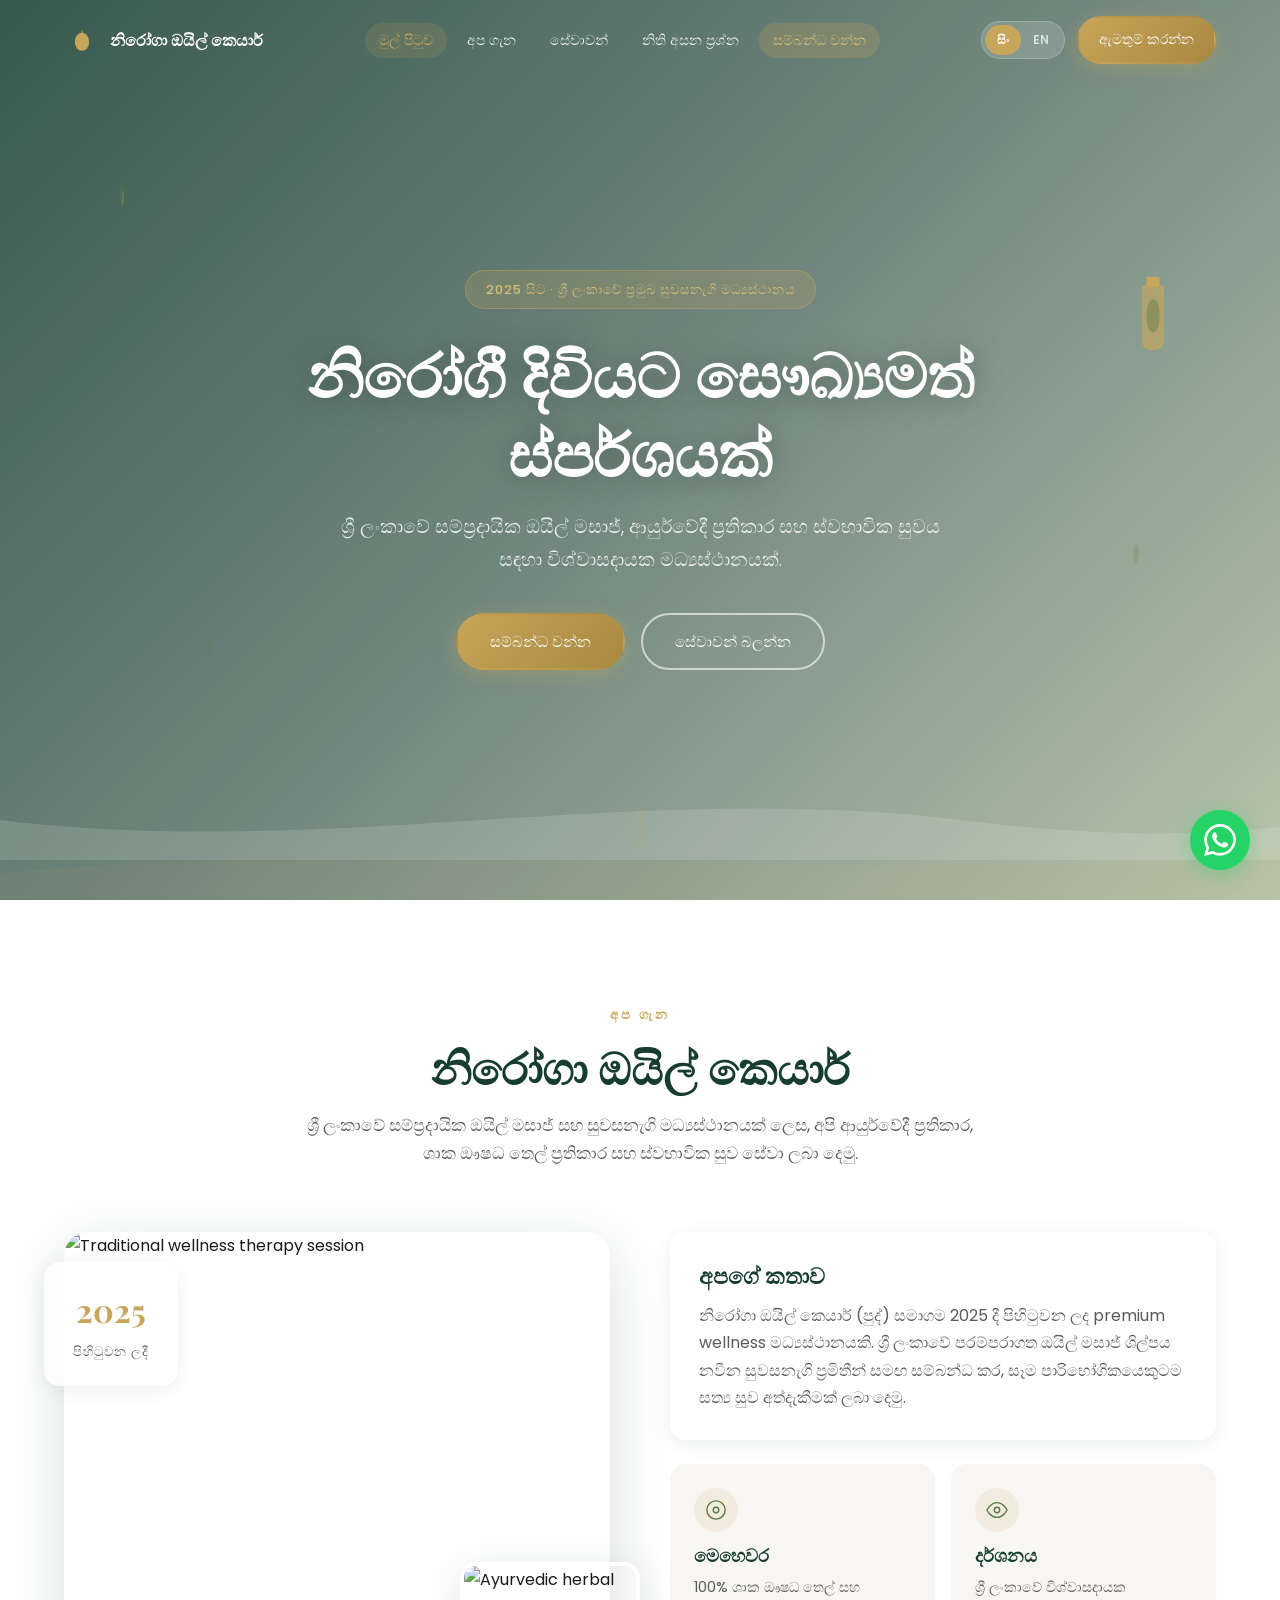
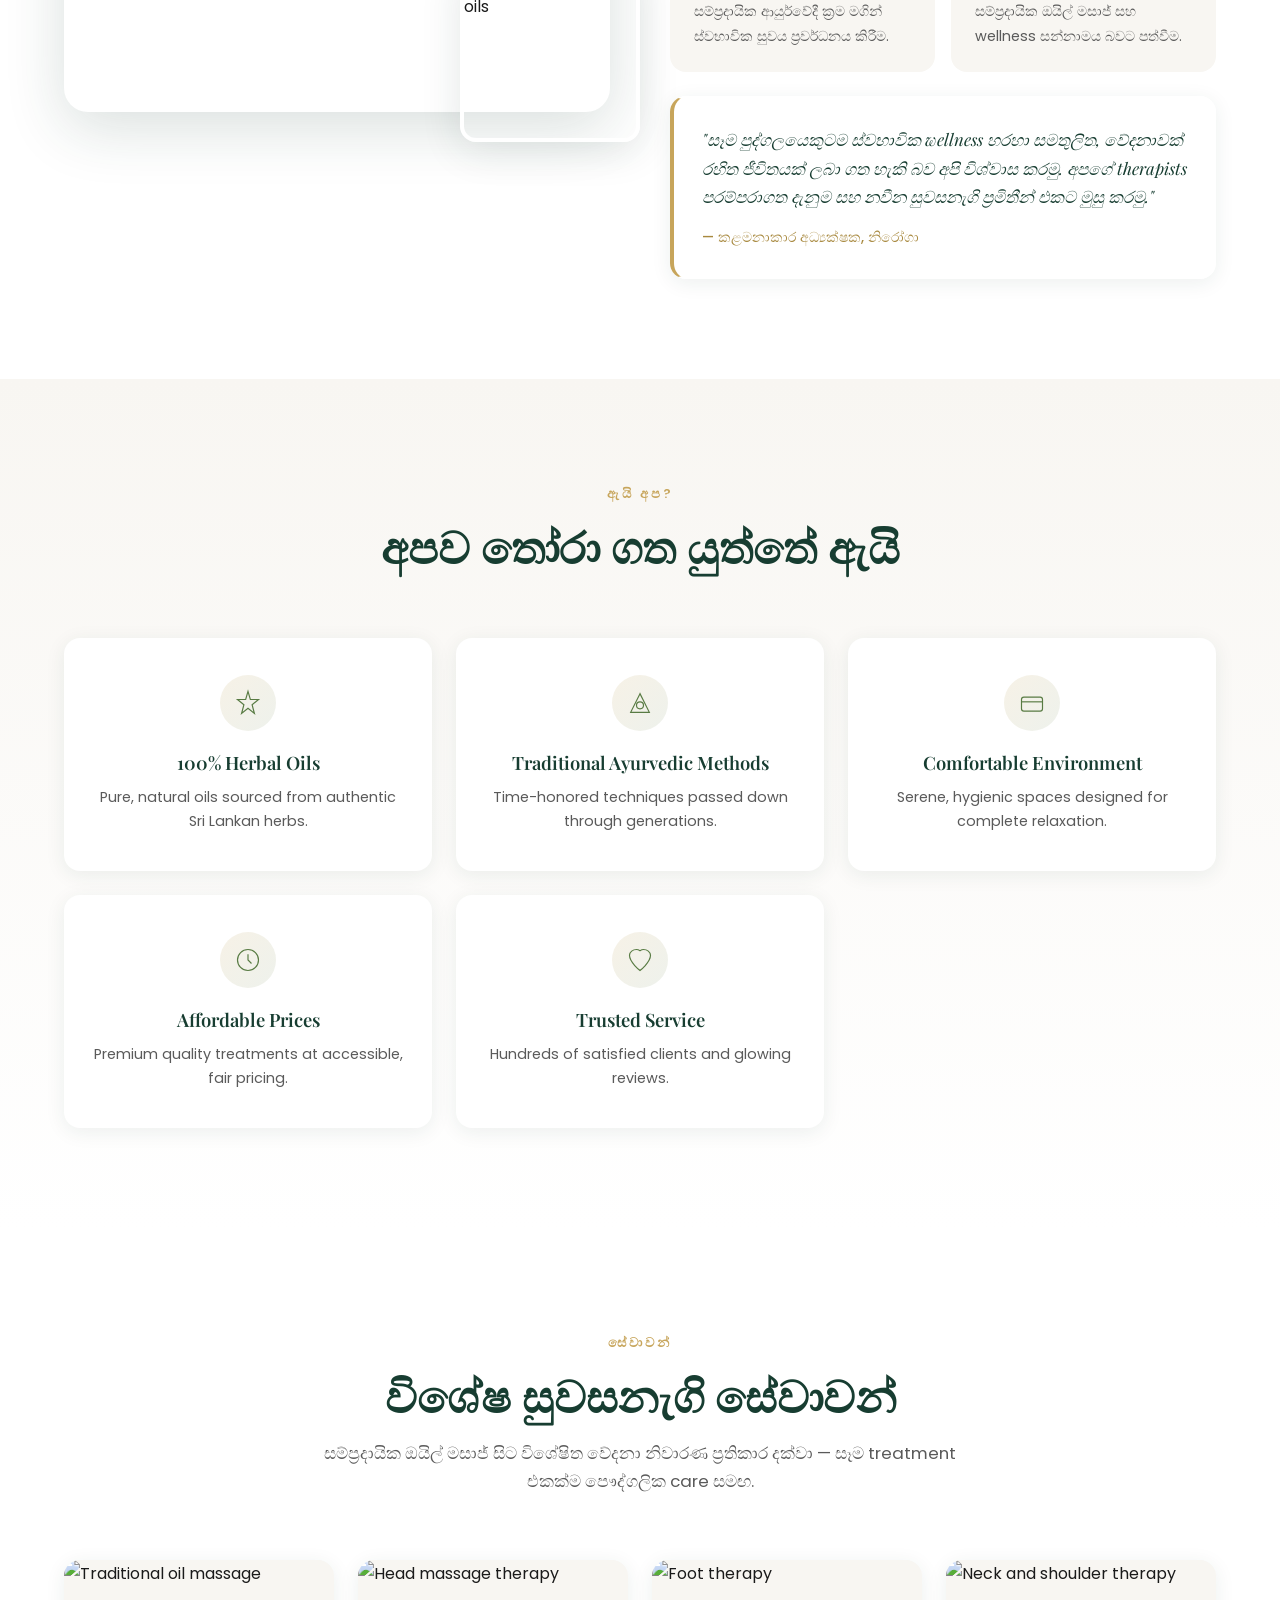
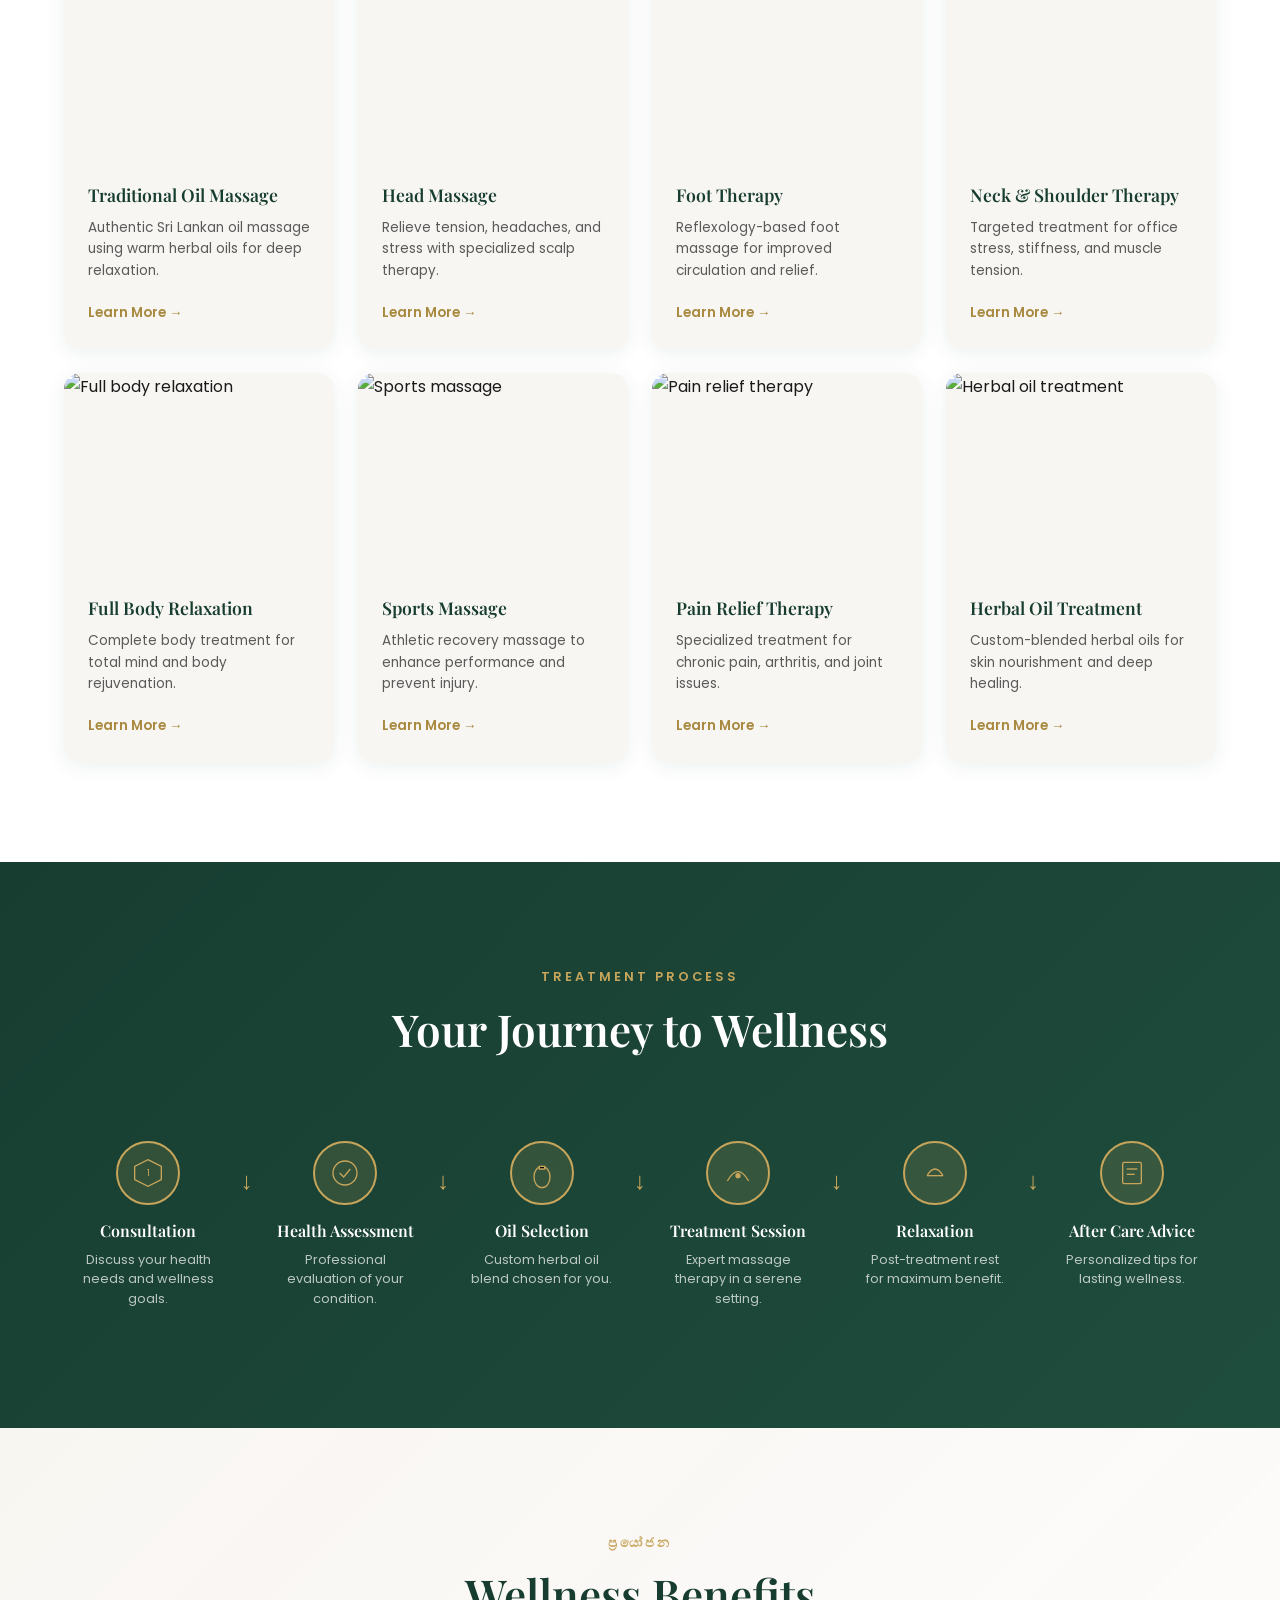
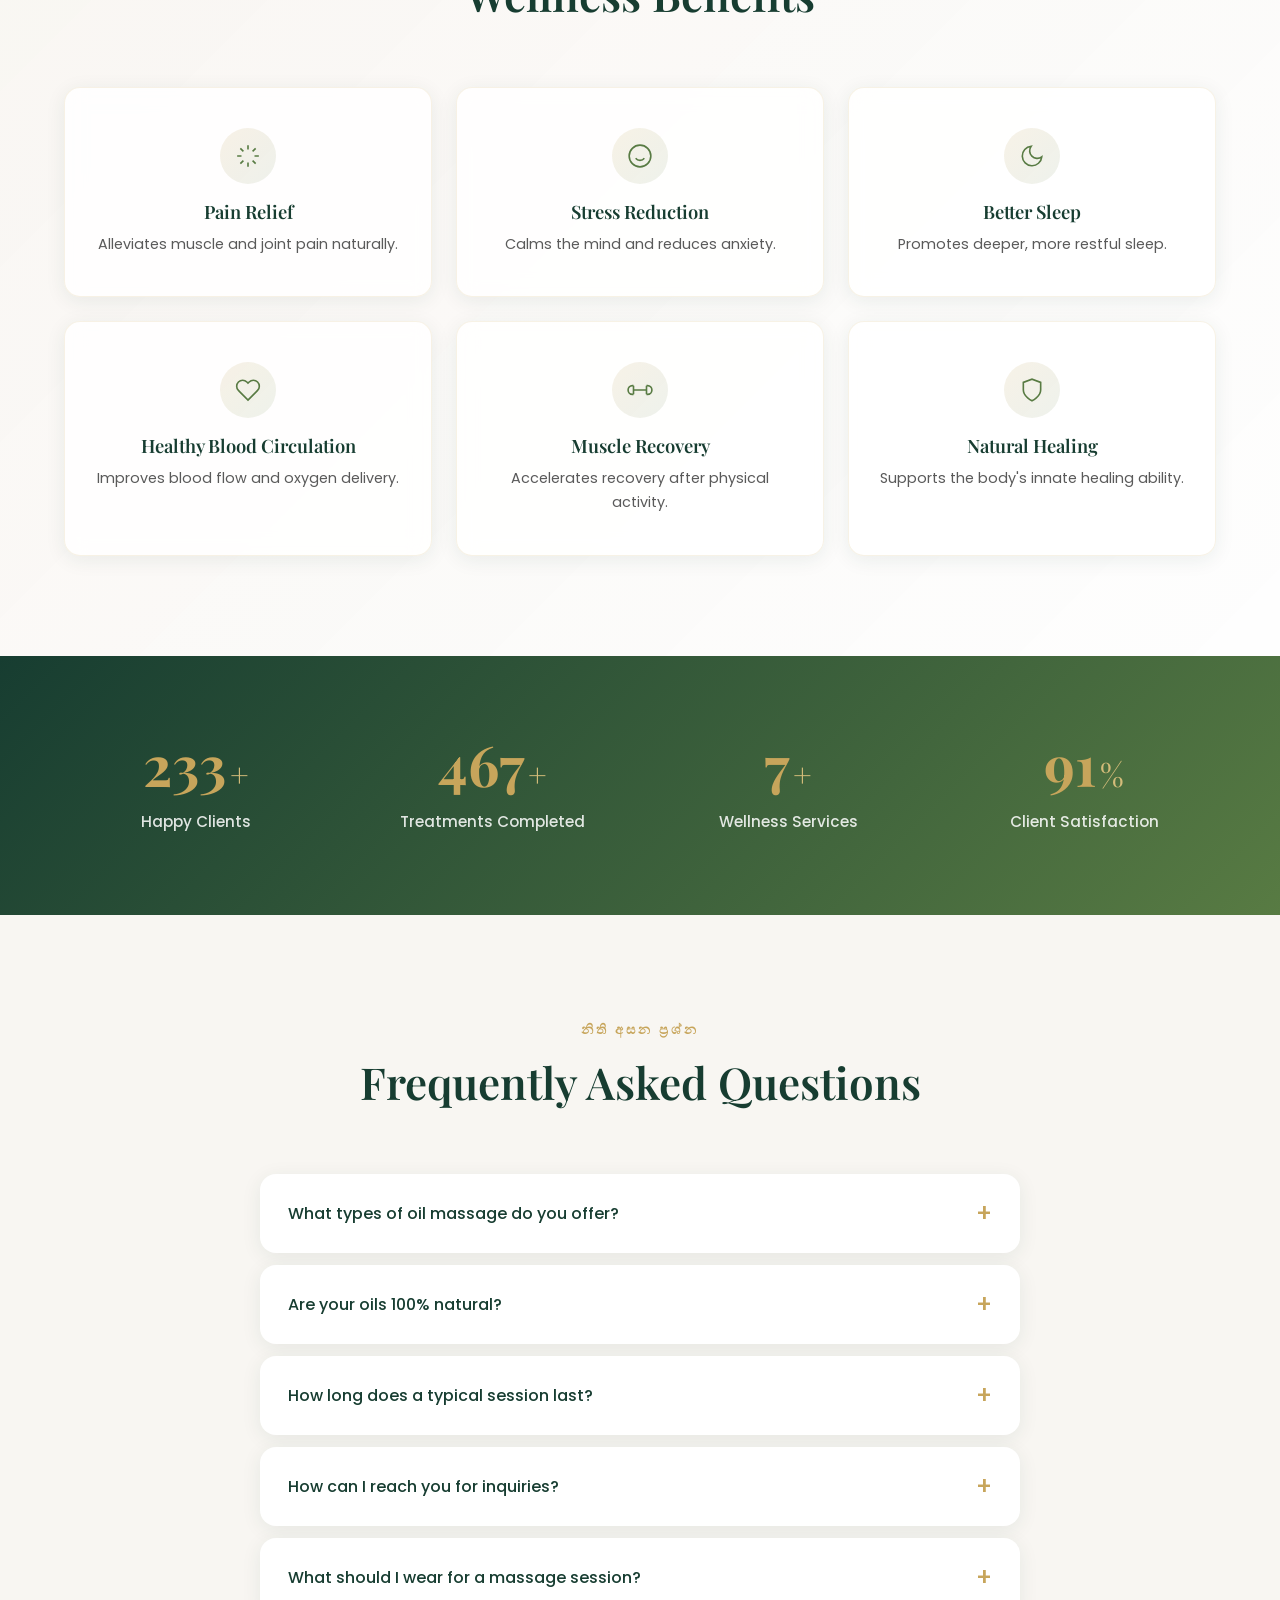
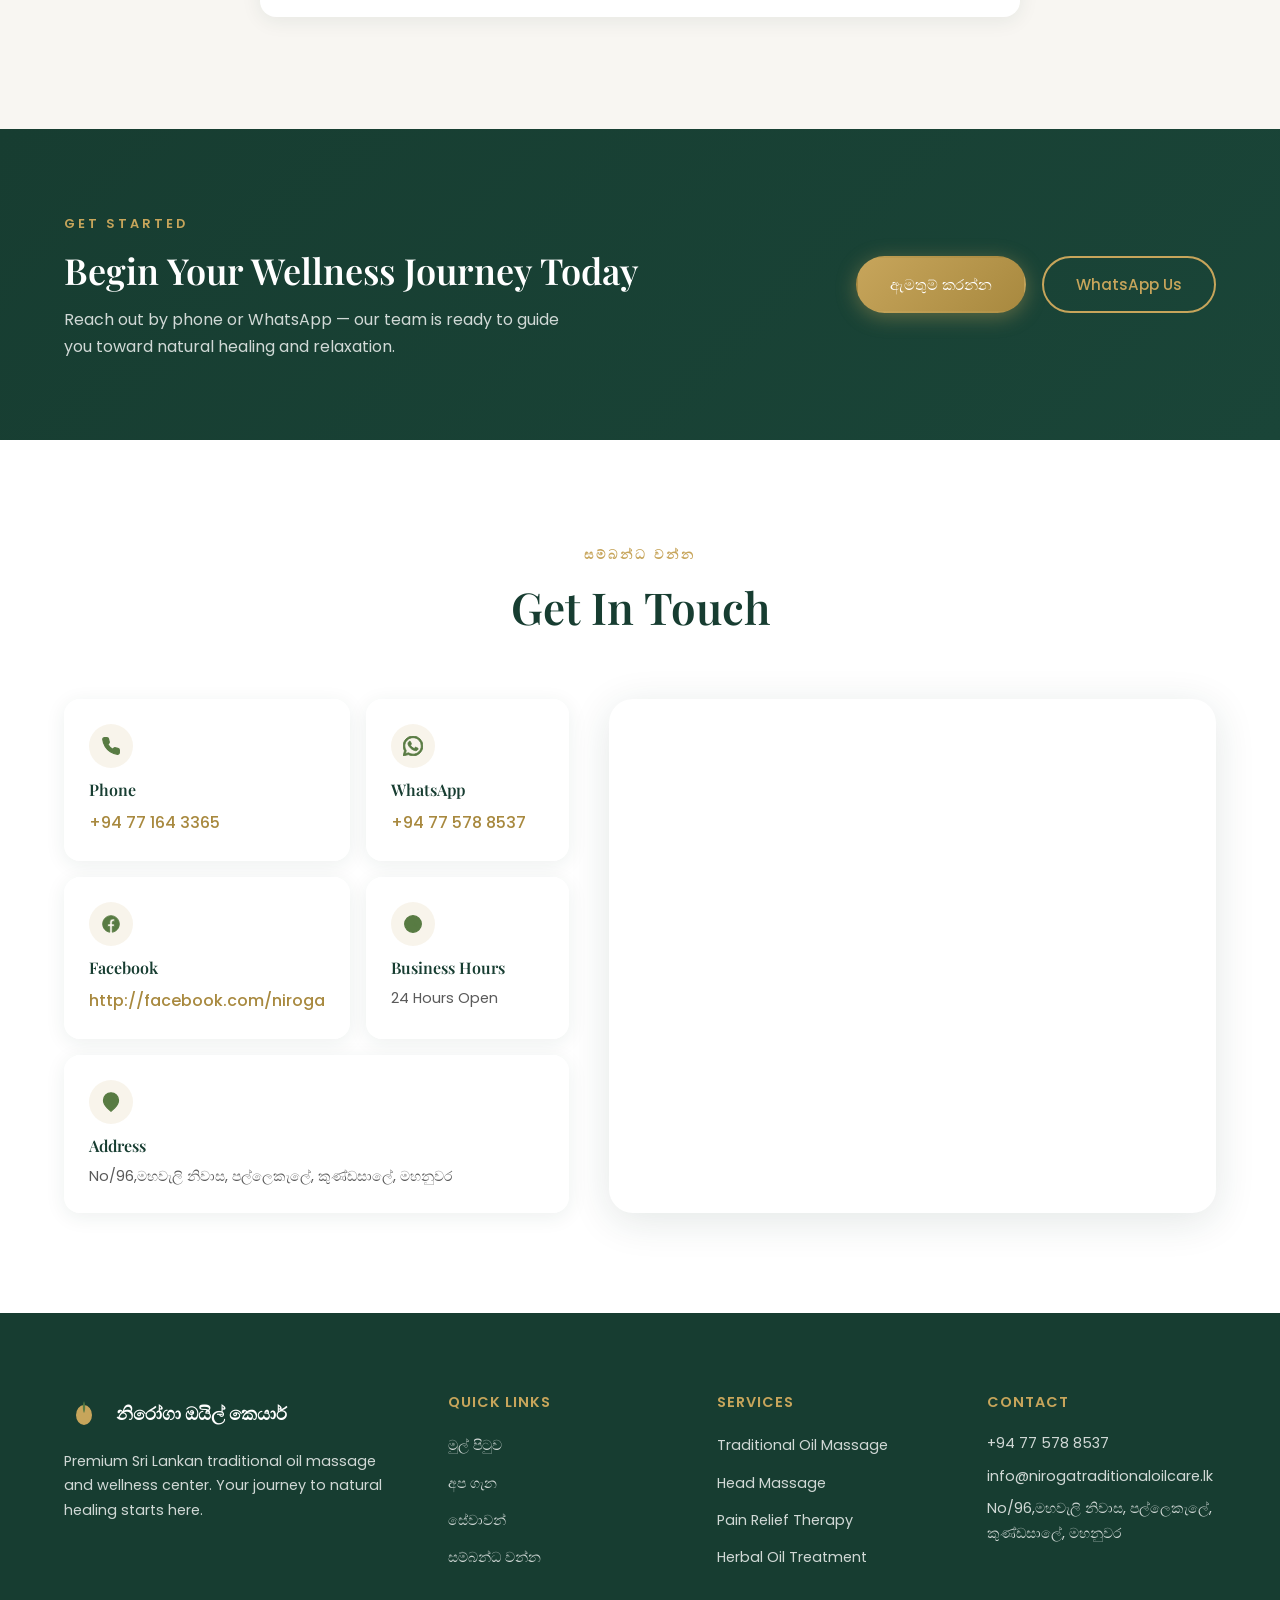
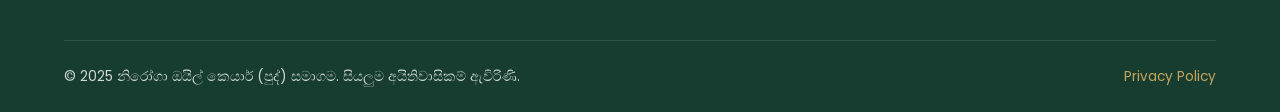
==== commit 81bd3b6a: "Update the contact details" ====
--- a/index.html
+++ b/index.html
@@ -65,7 +65,7 @@
           <button type="button" class="lang-switch__btn active" data-lang="si" aria-pressed="true">සිං</button>
           <button type="button" class="lang-switch__btn" data-lang="en" aria-pressed="false">EN</button>
         </div>
-        <a href="tel:+94771234567" class="btn btn--gold btn--sm header__call" data-i18n="callNow">ඇමතුම් කරන්න</a>
+        <a href="tel:+94775788537" class="btn btn--gold btn--sm header__call" data-i18n="callNow">ඇමතුම් කරන්න</a>
         <button type="button" class="hamburger" id="hamburger" aria-label="Toggle menu" aria-expanded="false" aria-controls="nav">
           <span></span><span></span><span></span>
         </button>
@@ -291,9 +291,9 @@
         </div>
         <div class="footer__contact">
           <h4 data-i18n="footerContact">Contact</h4>
-          <p>+94 77 123 4567</p>
-          <p>info@nirogavishwajaya.lk</p>
-          <p data-i18n="contactAddressVal">No. 45, Wellness Avenue, Colombo 07</p>
+          <p>+94 77 578 8537</p>
+          <p>info@nirogatraditionaloilcare.lk</p>
+          <p data-i18n="contactAddressVal">No/96,මහවැලි නිවාස, පල්ලෙකැලේ, කුණ්ඩසාලේ, මහනුවර</p>
         </div>
       </div>
       <div class="footer__bottom">
@@ -304,7 +304,7 @@
   </footer>
 
   <!-- Floating WhatsApp -->
-  <a href="https://wa.me/94771234567" class="whatsapp-float" target="_blank" rel="noopener" aria-label="Chat on WhatsApp">
+  <a href="https://wa.me/94775788537" class="whatsapp-float" target="_blank" rel="noopener" aria-label="Chat on WhatsApp">
     <svg viewBox="0 0 24 24" fill="currentColor"><path d="M17.472 14.382c-.297-.149-1.758-.867-2.03-.967-.273-.099-.471-.148-.67.15-.197.297-.767.966-.94 1.164-.173.199-.347.223-.644.075-.297-.15-1.255-.463-2.39-1.475-.883-.788-1.48-1.761-1.653-2.059-.173-.297-.018-.458.13-.606.134-.133.298-.347.446-.52.149-.174.198-.298.298-.497.099-.198.05-.371-.025-.52-.075-.149-.669-1.612-.916-2.207-.242-.579-.487-.5-.669-.51-.173-.008-.371-.01-.57-.01-.198 0-.52.074-.792.372-.272.297-1.04 1.016-1.04 2.479 0 1.462 1.065 2.875 1.213 3.074.149.198 2.096 3.2 5.077 4.487.709.306 1.262.489 1.694.625.712.227 1.36.195 1.871.118.571-.085 1.758-.719 2.006-1.413.248-.694.248-1.289.173-1.413-.074-.124-.272-.198-.57-.347m-5.421 7.403h-.004a9.87 9.87 0 01-5.031-1.378l-.361-.214-3.741.982.998-3.648-.235-.374a9.86 9.86 0 01-1.51-5.26c.001-5.45 4.436-9.884 9.888-9.884 2.64 0 5.122 1.03 6.988 2.898a9.825 9.825 0 012.893 6.994c-.003 5.45-4.435 9.884-9.885 9.884m8.413-18.297A11.815 11.815 0 0012.05 0C5.495 0 .16 5.335.157 11.892c0 2.096.547 4.142 1.588 5.945L.057 24l6.305-1.654a11.882 11.882 0 005.683 1.448h.005c6.554 0 11.89-5.335 11.893-11.893a11.821 11.821 0 00-3.48-8.413z"/></svg>
   </a>
 
--- a/css/style.css
+++ b/css/style.css
@@ -1523,6 +1523,9 @@
 .contact-card__icon svg {
   width: 20px;
   height: 20px;
+  display: block;
+  fill: currentColor;
+  stroke: currentColor;
 }
 
 .contact-card h3 {
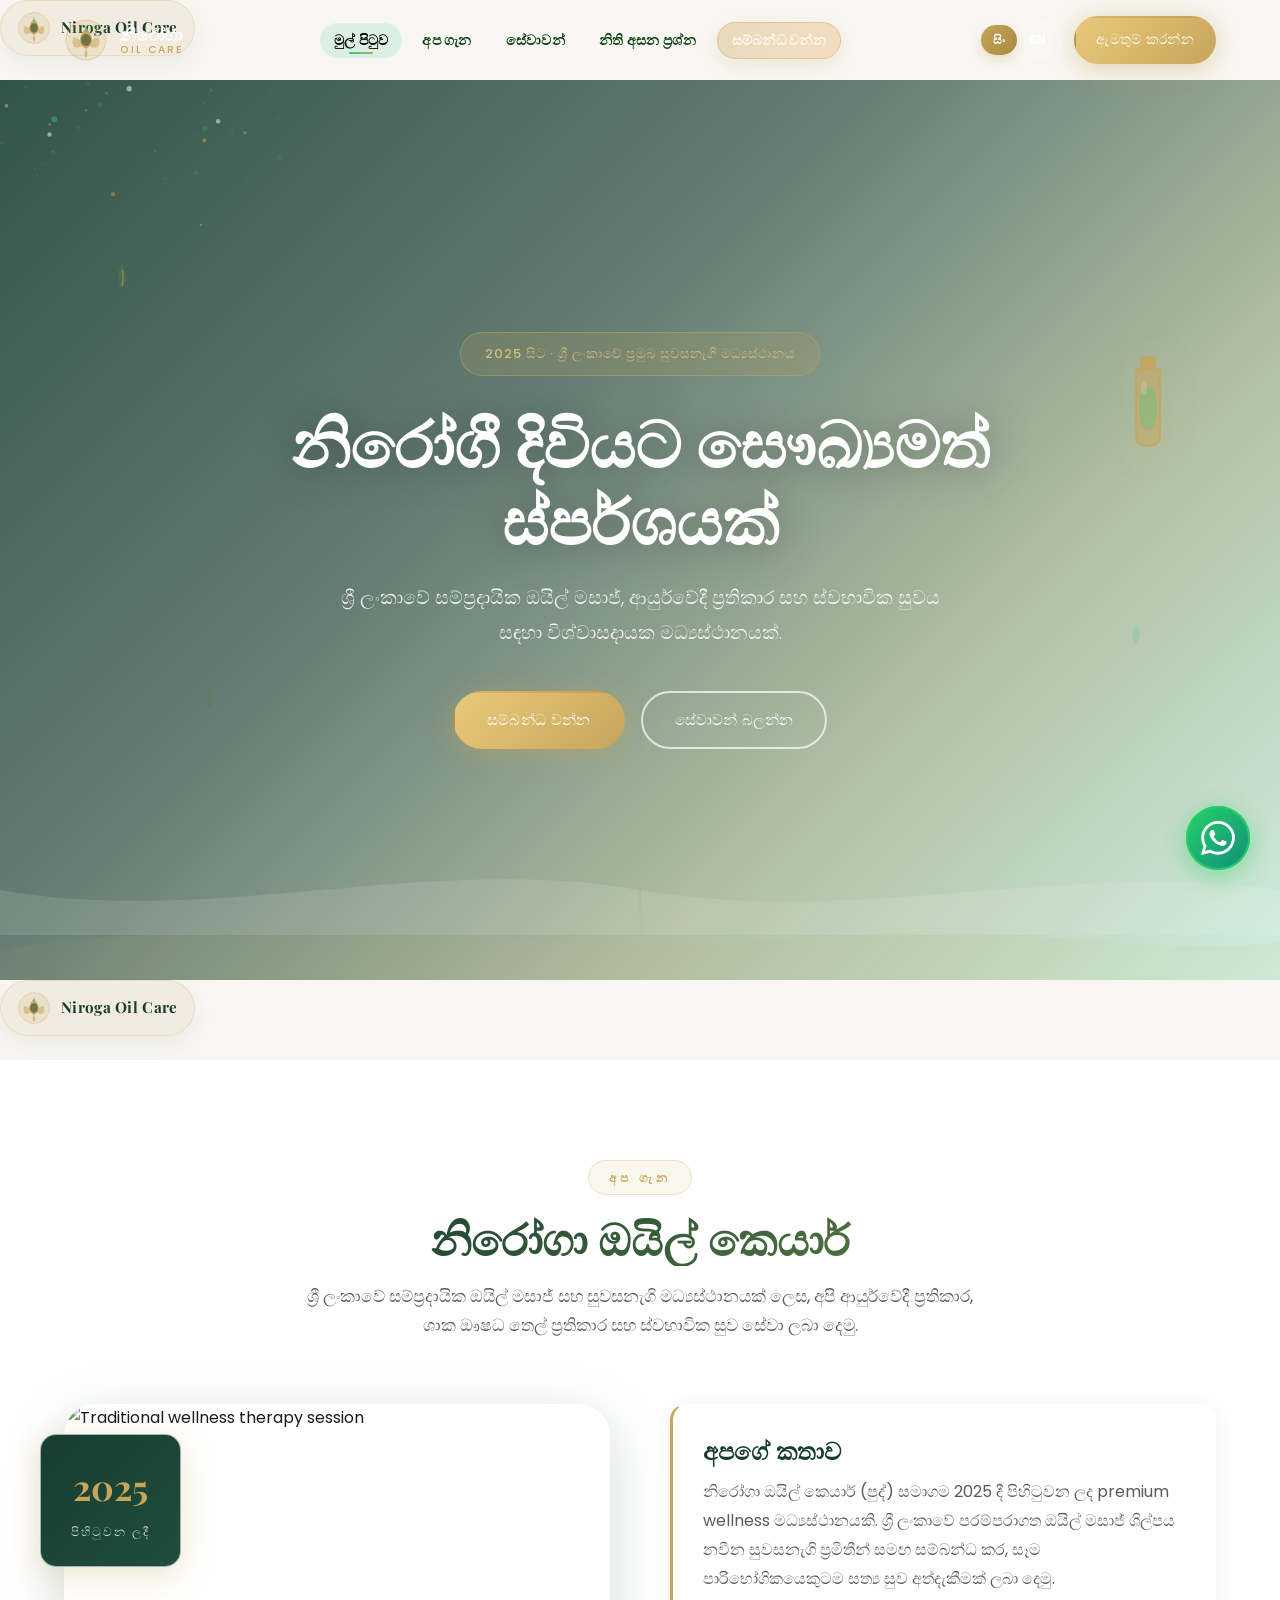
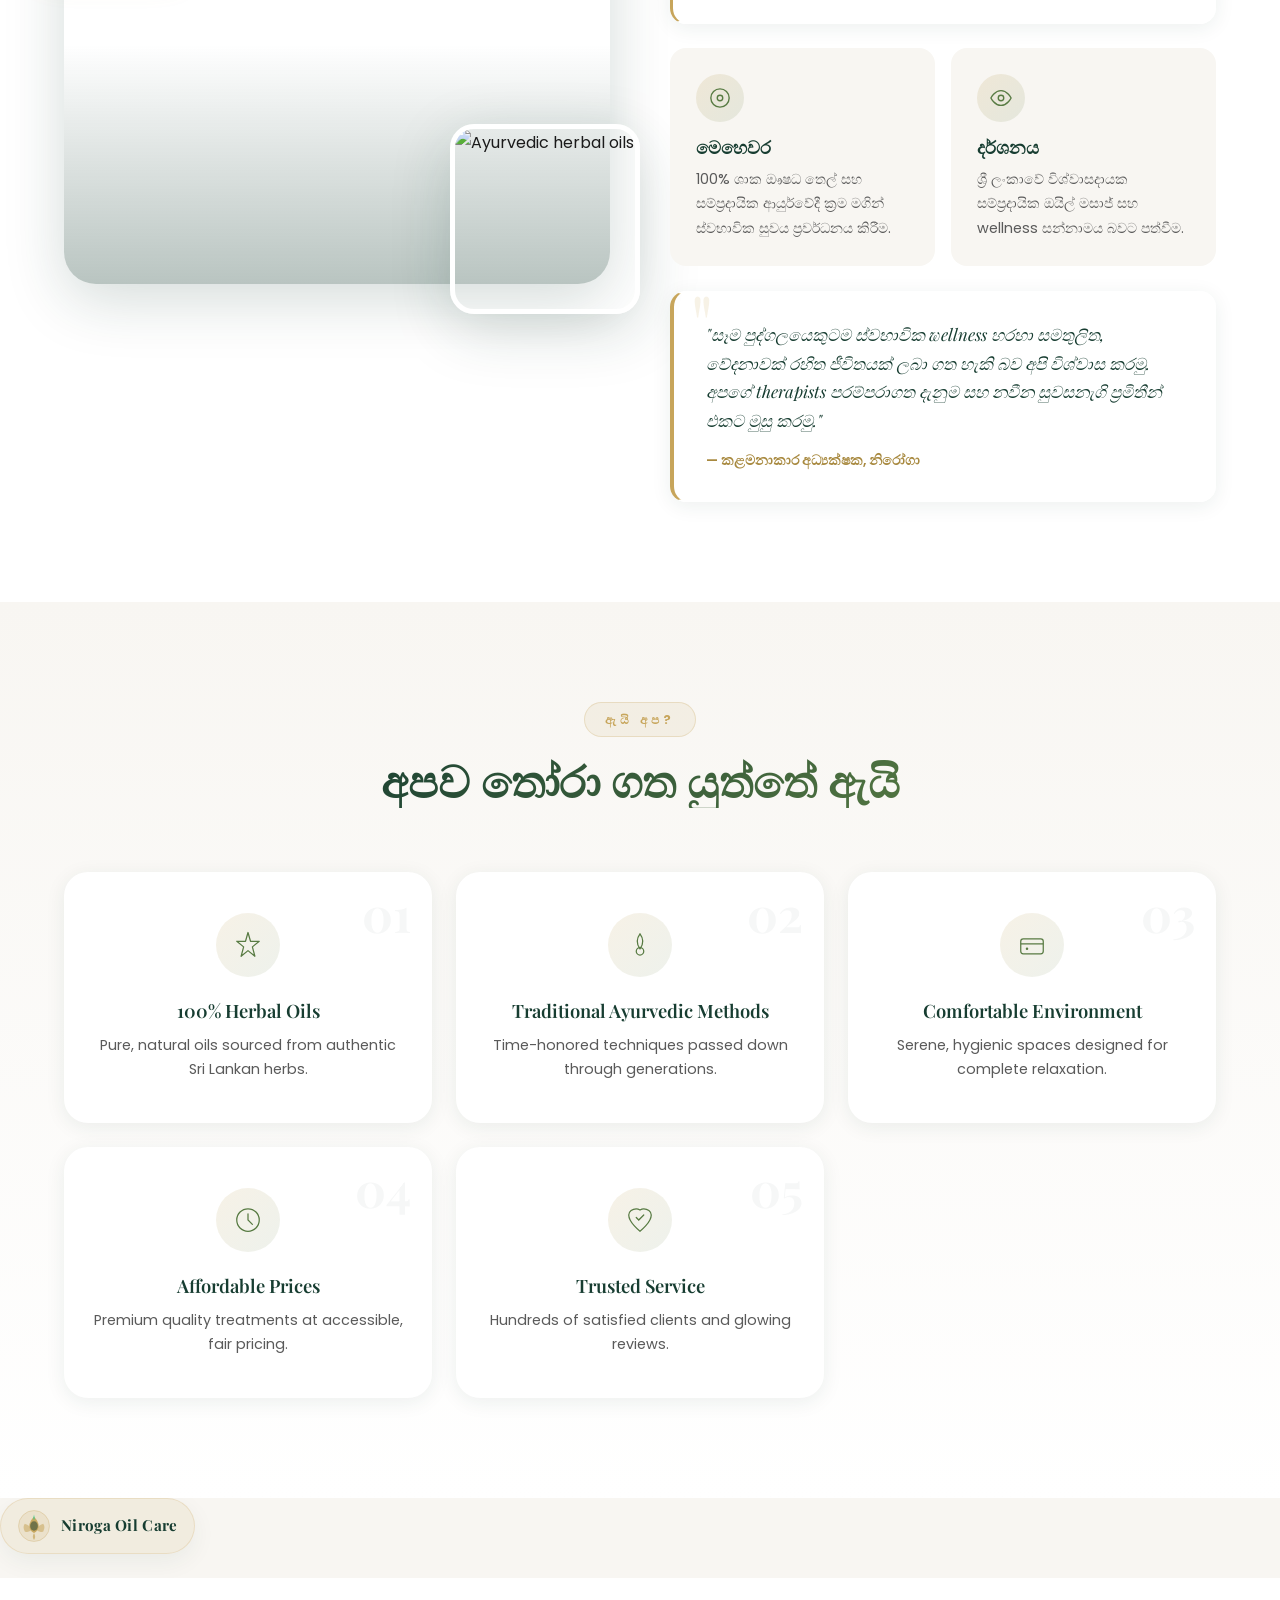
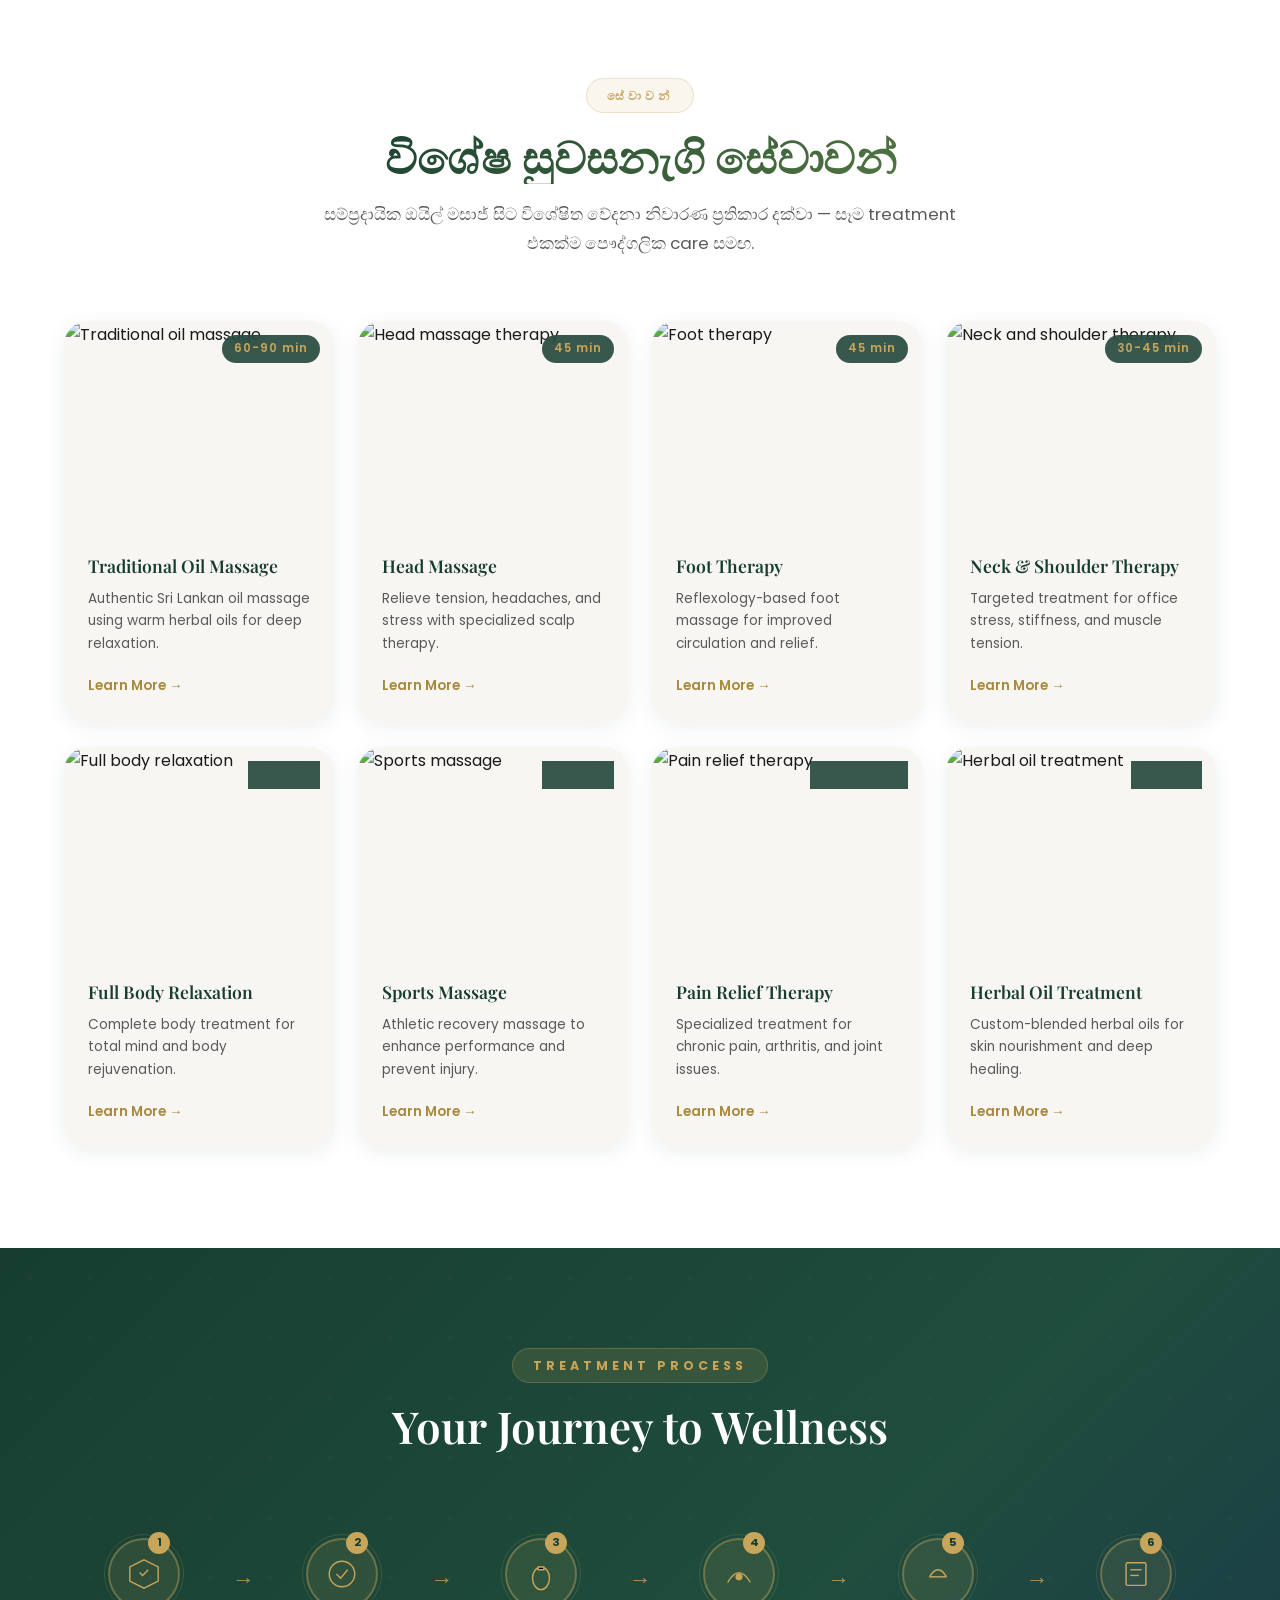
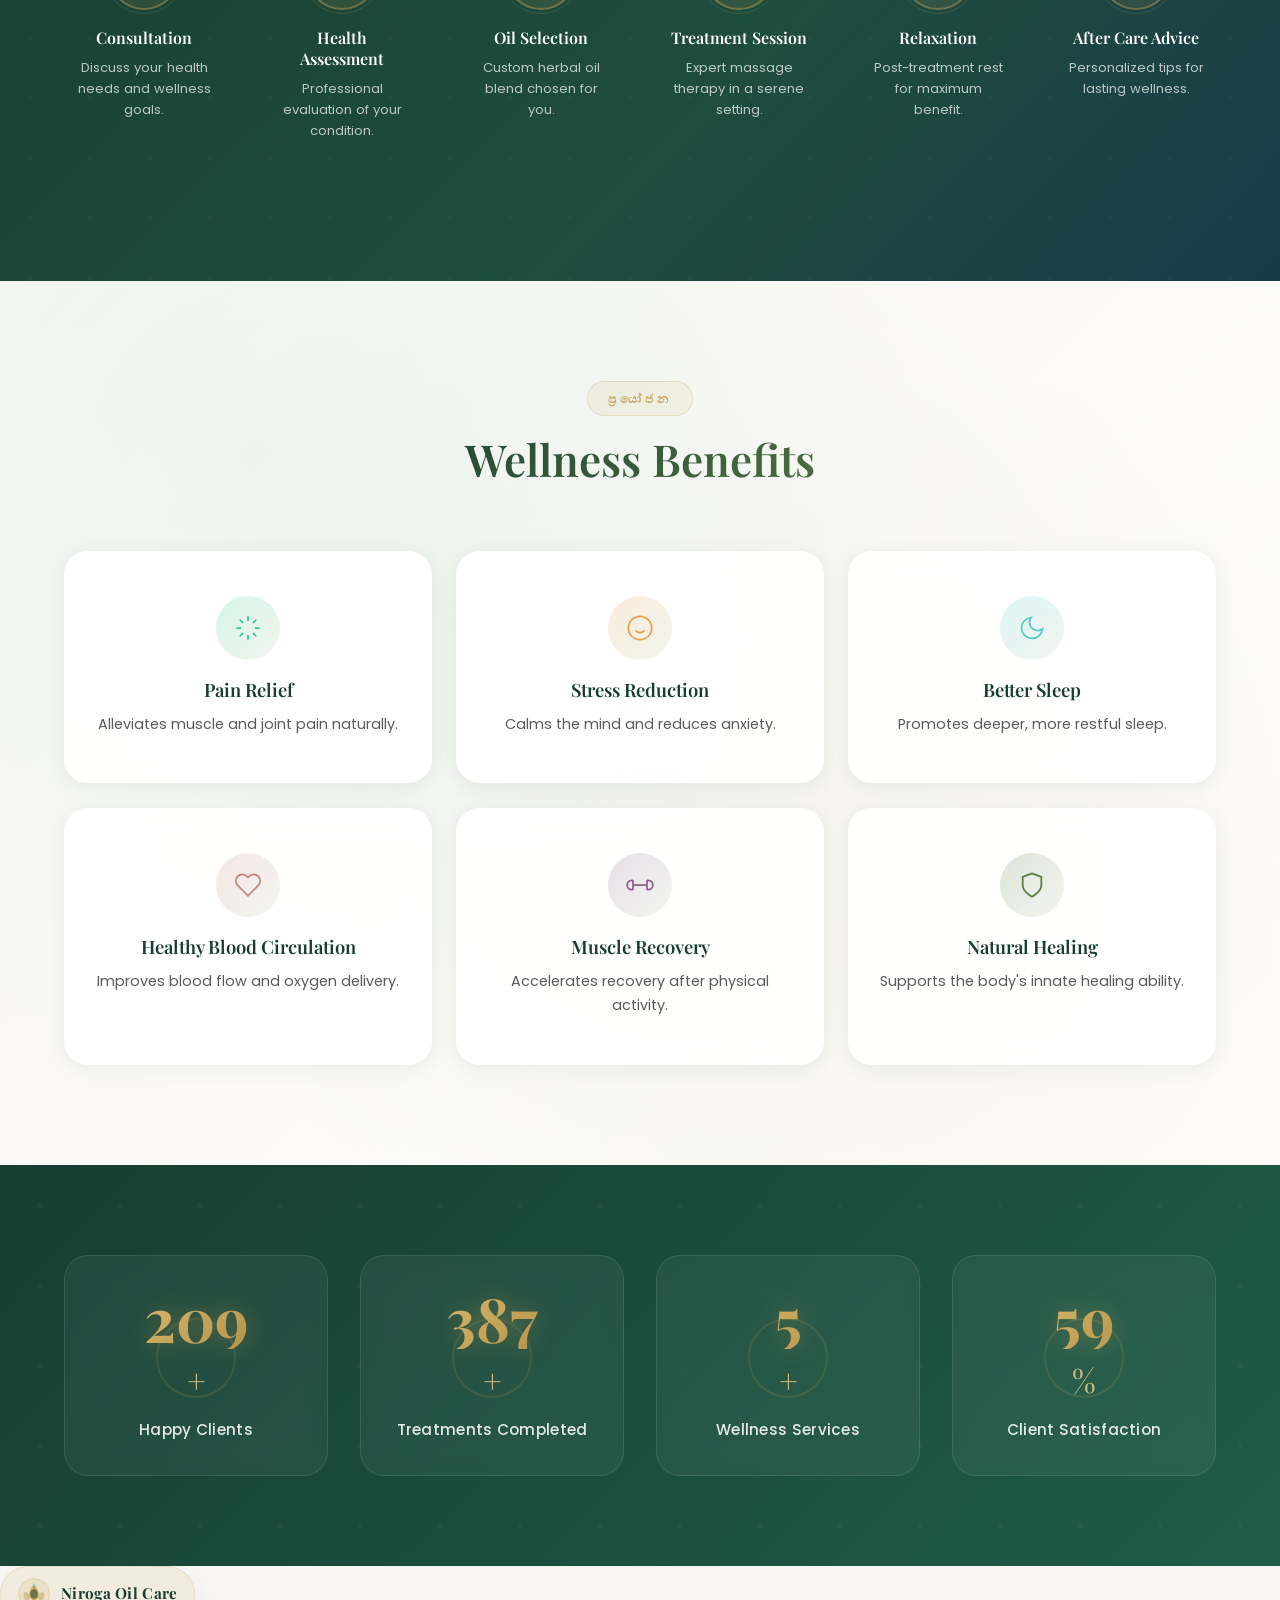
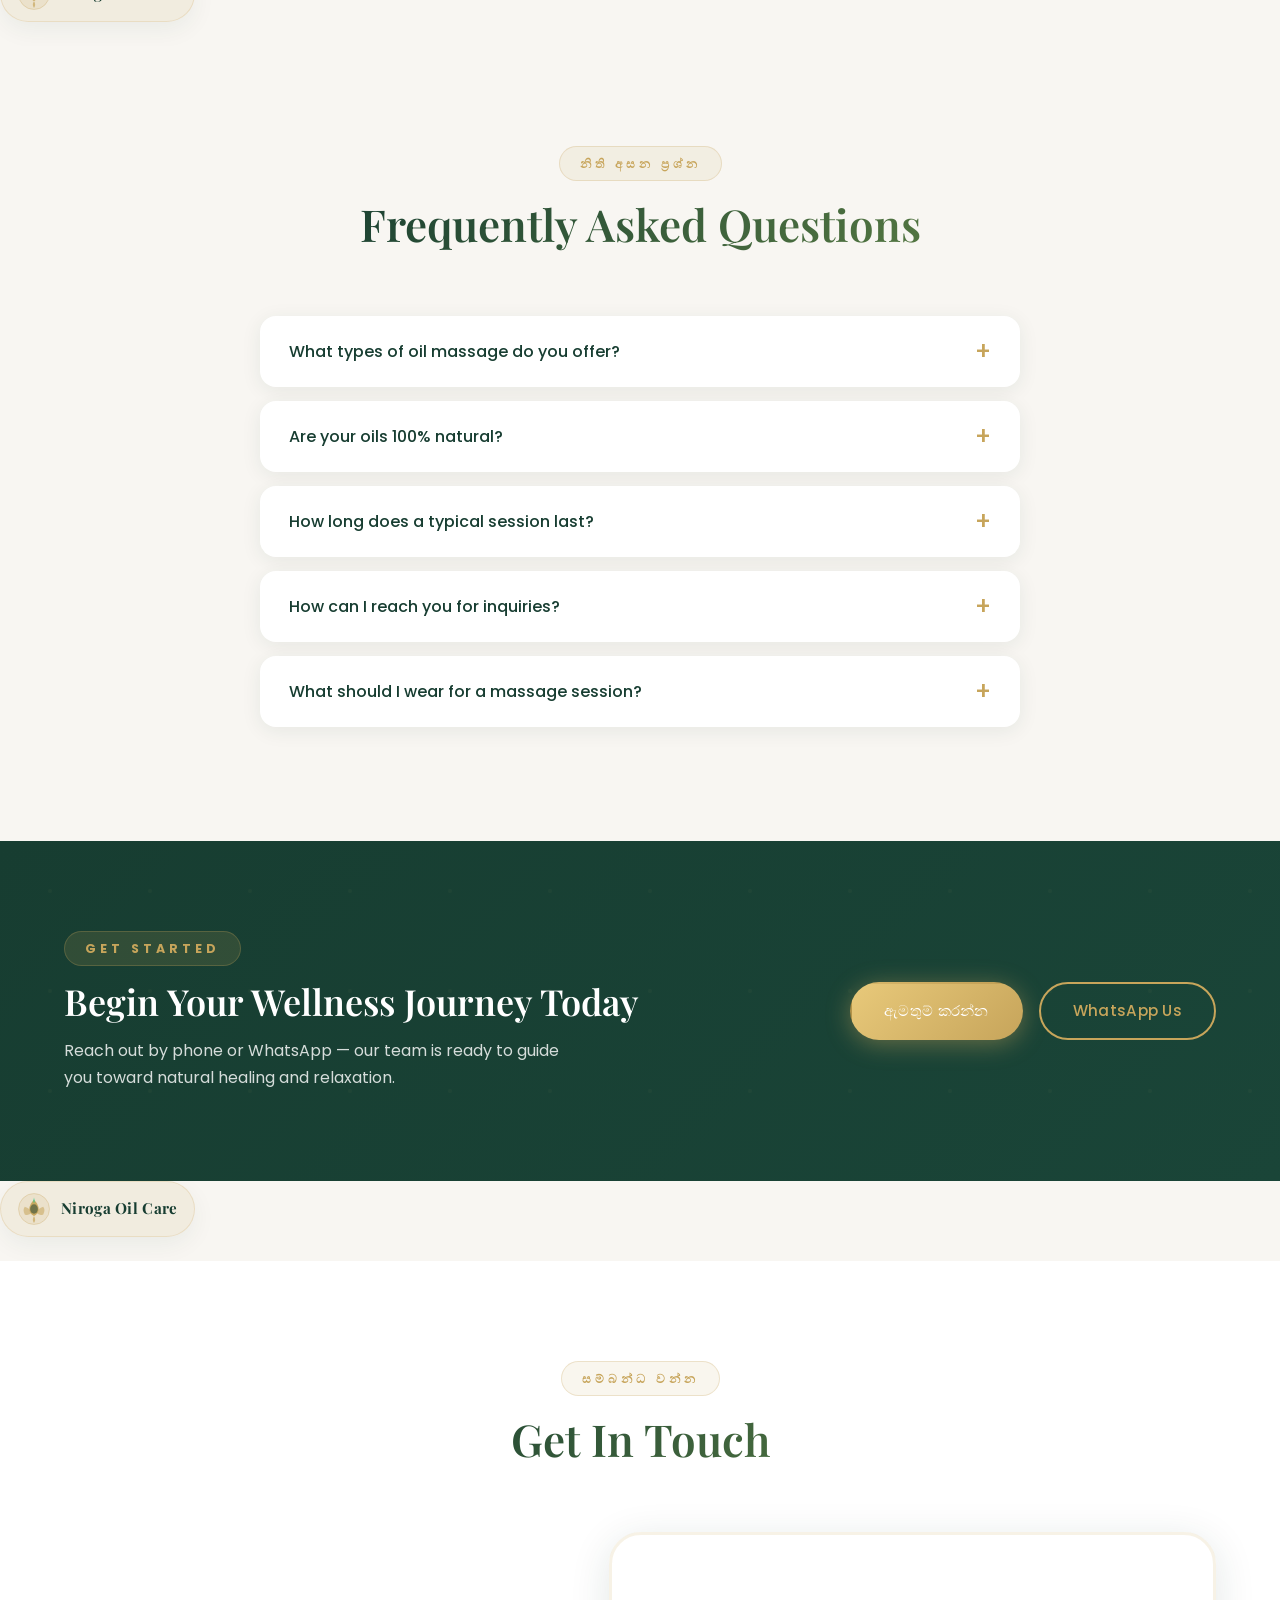
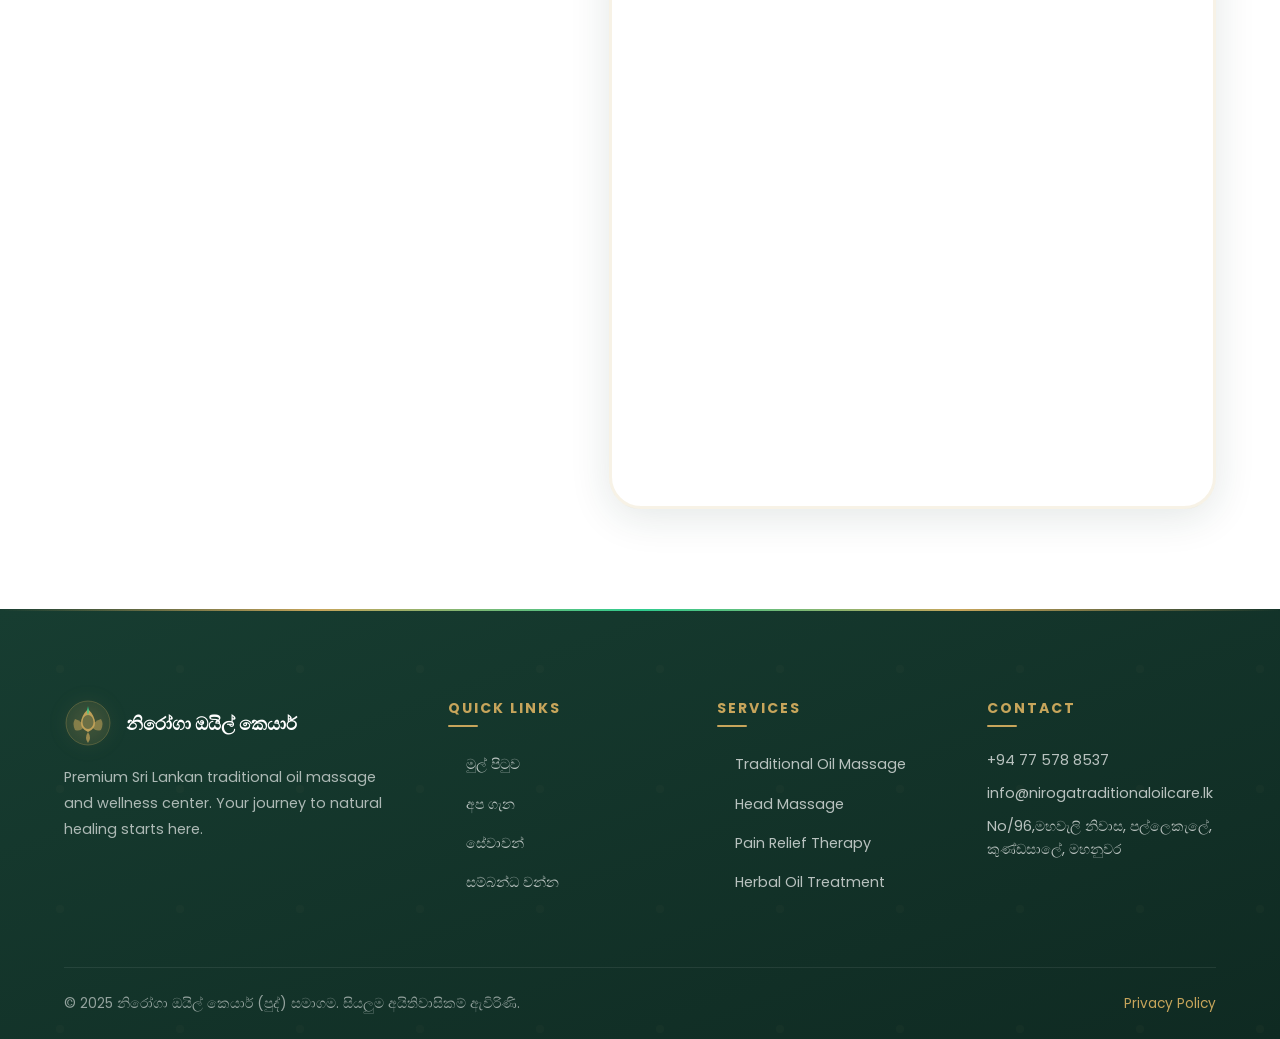
==== commit 910c42b8: "update the front end" ====
--- a/index.html
+++ b/index.html
@@ -14,8 +14,8 @@
   <link rel="preconnect" href="https://fonts.googleapis.com">
   <link rel="preconnect" href="https://fonts.gstatic.com" crossorigin>
   <link href="https://fonts.googleapis.com/css2?family=Playfair+Display:ital,wght@0,400;0,500;0,600;0,700;1,400&family=Poppins:wght@300;400;500;600;700&display=swap" rel="stylesheet">
-  <link rel="stylesheet" href="css/style.css?v=2">
-  <link rel="icon" type="image/svg+xml" href="data:image/svg+xml,%3Csvg xmlns='http://www.w3.org/2000/svg' viewBox='0 0 100 100'%3E%3Ccircle cx='50' cy='50' r='45' fill='%23173D31'/%3E%3Cellipse cx='50' cy='55' rx='18' ry='24' fill='%23C7A55B'/%3E%3Cpath d='M50 20 Q55 35 50 45 Q45 35 50 20' fill='%23587B43'/%3E%3C/svg%3E">
+  <link rel="stylesheet" href="css/style.css?v=3">
+  <link rel="icon" type="image/svg+xml" href="data:image/svg+xml,%3Csvg xmlns='http://www.w3.org/2000/svg' viewBox='0 0 100 100'%3E%3Ccircle cx='50' cy='50' r='48' fill='%23173D31'/%3E%3Ccircle cx='50' cy='50' r='44' fill='none' stroke='%23C7A55B' stroke-width='1.5' opacity='0.5'/%3E%3Cpath d='M50 22 Q62 30 62 44 Q62 56 50 62 Q38 56 38 44 Q38 30 50 22Z' fill='%23C7A55B' opacity='0.9'/%3E%3Cpath d='M50 18 Q52 28 50 36 Q48 28 50 18Z' fill='%232ECC8F'/%3E%3Cpath d='M50 62 Q56 70 50 78 Q44 70 50 62Z' fill='%23C7A55B' opacity='0.6'/%3E%3Ccircle cx='50' cy='44' r='6' fill='%23173D31' opacity='0.4'/%3E%3C/svg%3E">
 </head>
 <body>
 
@@ -23,12 +23,27 @@
   <div id="loader" class="loader" aria-hidden="true">
     <div class="loader__content">
       <div class="loader__logo" aria-label="Niroga Oil Care">
-        <svg viewBox="0 0 120 120" fill="none" xmlns="http://www.w3.org/2000/svg" aria-hidden="true">
-          <circle cx="60" cy="60" r="55" stroke="#C7A55B" stroke-width="2" opacity="0.3"/>
-          <circle cx="60" cy="60" r="45" stroke="#C7A55B" stroke-width="1.5" opacity="0.5"/>
-          <ellipse cx="60" cy="68" rx="20" ry="26" fill="#C7A55B" opacity="0.9"/>
-          <path d="M60 28 C65 42 62 52 60 58 C58 52 55 42 60 28Z" fill="#587B43"/>
-          <path d="M60 22 C62 30 61 36 60 40 C59 36 58 30 60 22Z" fill="#173D31"/>
+        <div class="loader__logo-ring"></div>
+        <div class="loader__logo-ring"></div>
+        <!-- Niroga Lotus Logo -->
+        <svg viewBox="0 0 140 140" fill="none" xmlns="http://www.w3.org/2000/svg" aria-hidden="true">
+          <!-- Outer ring -->
+          <circle cx="70" cy="70" r="66" stroke="#C7A55B" stroke-width="1.5" stroke-dasharray="6 4" opacity="0.4"/>
+          <!-- Inner glow circle -->
+          <circle cx="70" cy="70" r="54" fill="rgba(199,165,91,0.06)"/>
+          <!-- Lotus petals -->
+          <path d="M70 30 Q82 44 82 58 Q82 70 70 76 Q58 70 58 58 Q58 44 70 30Z" fill="#C7A55B" opacity="0.95"/>
+          <path d="M40 48 Q56 54 60 66 Q56 76 44 78 Q36 68 40 48Z" fill="#C7A55B" opacity="0.65"/>
+          <path d="M100 48 Q84 54 80 66 Q84 76 96 78 Q104 68 100 48Z" fill="#C7A55B" opacity="0.65"/>
+          <path d="M34 74 Q50 72 58 82 Q56 94 46 98 Q34 90 34 74Z" fill="#C7A55B" opacity="0.4"/>
+          <path d="M106 74 Q90 72 82 82 Q84 94 94 98 Q106 90 106 74Z" fill="#C7A55B" opacity="0.4"/>
+          <!-- Stem -->
+          <path d="M70 24 Q73 34 70 42 Q67 34 70 24Z" fill="#2ECC8F"/>
+          <!-- Oil drop center -->
+          <ellipse cx="70" cy="62" rx="10" ry="13" fill="#173D31" opacity="0.5"/>
+          <ellipse cx="67" cy="57" rx="3" ry="4" fill="rgba(255,255,255,0.2)"/>
+          <!-- Base drop -->
+          <path d="M70 78 Q76 88 70 98 Q64 88 70 78Z" fill="#C7A55B" opacity="0.7"/>
         </svg>
       </div>
       <p class="loader__name" data-i18n="loaderName">නිරෝගා ඔයිල් කෙයාර්</p>
@@ -43,11 +58,20 @@
   <header id="header" class="header">
     <div class="container header__inner">
       <a href="#home" class="header__logo" aria-label="Home">
-        <svg class="header__logo-icon" viewBox="0 0 40 40" fill="none" xmlns="http://www.w3.org/2000/svg" aria-hidden="true">
-          <ellipse cx="20" cy="22" rx="8" ry="10" fill="currentColor"/>
-          <path d="M20 8 C22 14 21 18 20 20 C19 18 18 14 20 8Z" fill="currentColor" opacity="0.7"/>
+        <!-- Niroga Lotus Icon -->
+        <svg class="header__logo-icon" viewBox="0 0 44 44" fill="none" xmlns="http://www.w3.org/2000/svg" aria-hidden="true">
+          <circle cx="22" cy="22" r="20" fill="rgba(199,165,91,0.15)" stroke="rgba(199,165,91,0.4)" stroke-width="1"/>
+          <path d="M22 10 Q28 16 28 22 Q28 28 22 31 Q16 28 16 22 Q16 16 22 10Z" fill="#C7A55B" opacity="0.95"/>
+          <path d="M10 19 Q17 21 19 27 Q15 31 10 29 Q7 23 10 19Z" fill="#C7A55B" opacity="0.55"/>
+          <path d="M34 19 Q27 21 25 27 Q29 31 34 29 Q37 23 34 19Z" fill="#C7A55B" opacity="0.55"/>
+          <path d="M22 7 Q23.5 12 22 15 Q20.5 12 22 7Z" fill="#2ECC8F"/>
+          <ellipse cx="22" cy="22" rx="5" ry="6" fill="rgba(23,61,49,0.5)"/>
+          <path d="M22 31 Q25 36 22 40 Q19 36 22 31Z" fill="#C7A55B" opacity="0.7"/>
         </svg>
-        <span class="header__logo-text" data-i18n="logoShort">නිරෝගා ඔයිල් කෙයාර්</span>
+        <span class="header__logo-text-wrap">
+          <span class="header__logo-main" data-i18n="logoShort">නිරෝගා</span>
+          <span class="header__logo-sub">Oil Care</span>
+        </span>
       </a>
 
       <nav class="nav" id="nav" aria-label="Main navigation">
@@ -86,28 +110,33 @@
           <h2 class="section__title" data-i18n="whyTitle">අපව තෝරා ගත යුත්තේ ඇයි</h2>
         </div>
         <div class="why-us__grid">
-          <article class="why-card fade-up">
-            <div class="why-card__icon"><svg viewBox="0 0 48 48" fill="none"><path d="M24 4 L28 18 L42 18 L31 27 L35 42 L24 33 L13 42 L17 27 L6 18 L20 18 Z" stroke="currentColor" stroke-width="2"/></svg></div>
+          <article class="why-card fade-up tilt-card stagger-1">
+            <span class="why-card__num">01</span>
+            <div class="why-card__icon"><svg viewBox="0 0 48 48" fill="none"><path d="M24 4 L28 18 L42 18 L31 27 L35 42 L24 33 L13 42 L17 27 L6 18 L20 18 Z" stroke="currentColor" stroke-width="2" stroke-linejoin="round"/></svg></div>
             <h3 data-i18n="why2Title">100% Herbal Oils</h3>
             <p data-i18n="why2Desc">Pure, natural oils sourced from authentic Sri Lankan herbs.</p>
           </article>
-          <article class="why-card fade-up">
-            <div class="why-card__icon"><svg viewBox="0 0 48 48" fill="none"><path d="M24 8 L8 40 H40 Z" stroke="currentColor" stroke-width="2"/><circle cx="24" cy="28" r="6" stroke="currentColor" stroke-width="2"/></svg></div>
+          <article class="why-card fade-up tilt-card stagger-2">
+            <span class="why-card__num">02</span>
+            <div class="why-card__icon"><svg viewBox="0 0 48 48" fill="none"><path d="M24 6 C30 14 30 22 24 30 C18 22 18 14 24 6Z" stroke="currentColor" stroke-width="2" fill="none"/><circle cx="24" cy="34" r="6" stroke="currentColor" stroke-width="2"/></svg></div>
             <h3 data-i18n="why3Title">Traditional Ayurvedic Methods</h3>
             <p data-i18n="why3Desc">Time-honored techniques passed down through generations.</p>
           </article>
-          <article class="why-card fade-up">
-            <div class="why-card__icon"><svg viewBox="0 0 48 48" fill="none"><rect x="6" y="14" width="36" height="24" rx="4" stroke="currentColor" stroke-width="2"/><path d="M6 22 H42" stroke="currentColor" stroke-width="2"/></svg></div>
+          <article class="why-card fade-up tilt-card stagger-3">
+            <span class="why-card__num">03</span>
+            <div class="why-card__icon"><svg viewBox="0 0 48 48" fill="none"><rect x="6" y="14" width="36" height="24" rx="4" stroke="currentColor" stroke-width="2"/><path d="M6 22 H42" stroke="currentColor" stroke-width="2"/><circle cx="16" cy="30" r="2" fill="currentColor"/></svg></div>
             <h3 data-i18n="why4Title">Comfortable Environment</h3>
             <p data-i18n="why4Desc">Serene, hygienic spaces designed for complete relaxation.</p>
           </article>
-          <article class="why-card fade-up">
-            <div class="why-card__icon"><svg viewBox="0 0 48 48" fill="none"><circle cx="24" cy="24" r="18" stroke="currentColor" stroke-width="2"/><path d="M24 14 V24 L30 30" stroke="currentColor" stroke-width="2"/></svg></div>
+          <article class="why-card fade-up tilt-card stagger-4">
+            <span class="why-card__num">04</span>
+            <div class="why-card__icon"><svg viewBox="0 0 48 48" fill="none"><circle cx="24" cy="24" r="18" stroke="currentColor" stroke-width="2"/><path d="M24 14 V24 L31 31" stroke="currentColor" stroke-width="2" stroke-linecap="round"/></svg></div>
             <h3 data-i18n="why5Title">Affordable Prices</h3>
             <p data-i18n="why5Desc">Premium quality treatments at accessible, fair pricing.</p>
           </article>
-          <article class="why-card fade-up">
-            <div class="why-card__icon"><svg viewBox="0 0 48 48" fill="none"><path d="M24 42 C24 42 6 28 6 16 C6 10 12 6 18 6 C21 6 24 8 24 8 C24 8 27 6 30 6 C36 6 42 10 42 16 C42 28 24 42 24 42Z" stroke="currentColor" stroke-width="2"/></svg></div>
+          <article class="why-card fade-up tilt-card stagger-5">
+            <span class="why-card__num">05</span>
+            <div class="why-card__icon"><svg viewBox="0 0 48 48" fill="none"><path d="M24 42 C24 42 6 28 6 16 C6 10 12 6 18 6 C21 6 24 8 24 8 C24 8 27 6 30 6 C36 6 42 10 42 16 C42 28 24 42 24 42Z" stroke="currentColor" stroke-width="2"/><path d="M18 20 L22 24 L30 16" stroke="currentColor" stroke-width="2" stroke-linecap="round"/></svg></div>
             <h3 data-i18n="why6Title">Trusted Service</h3>
             <p data-i18n="why6Desc">Hundreds of satisfied clients and glowing reviews.</p>
           </article>
@@ -127,38 +156,38 @@
         <div class="timeline">
           <div class="timeline__track" aria-hidden="true"></div>
           <div class="timeline__steps">
-            <div class="timeline__step fade-up">
-              <div class="timeline__icon"><svg viewBox="0 0 48 48"><path d="M24 4 L44 14 V34 L24 44 L4 34 V14 Z" fill="none" stroke="currentColor" stroke-width="2"/><text x="24" y="28" text-anchor="middle" fill="currentColor" font-size="14">1</text></svg></div>
+            <div class="timeline__step fade-up stagger-1">
+              <div class="timeline__icon"><span class="timeline__step-num">1</span><svg viewBox="0 0 48 48"><path d="M24 4 L44 14 V34 L24 44 L4 34 V14 Z" fill="none" stroke="currentColor" stroke-width="2"/><path d="M18 22 L22 26 L30 18" stroke="currentColor" stroke-width="2" fill="none"/></svg></div>
               <h4 data-i18n="step1Title">Consultation</h4>
               <p data-i18n="step1Desc">Discuss your health needs and wellness goals.</p>
             </div>
-            <div class="timeline__arrow" aria-hidden="true">↓</div>
-            <div class="timeline__step fade-up">
-              <div class="timeline__icon"><svg viewBox="0 0 48 48"><circle cx="24" cy="24" r="18" fill="none" stroke="currentColor" stroke-width="2"/><path d="M16 24 L22 30 L32 18" stroke="currentColor" stroke-width="2" fill="none"/></svg></div>
+            <div class="timeline__arrow" aria-hidden="true">→</div>
+            <div class="timeline__step fade-up stagger-2">
+              <div class="timeline__icon"><span class="timeline__step-num">2</span><svg viewBox="0 0 48 48"><circle cx="24" cy="24" r="18" fill="none" stroke="currentColor" stroke-width="2"/><path d="M16 24 L22 30 L32 18" stroke="currentColor" stroke-width="2" fill="none"/></svg></div>
               <h4 data-i18n="step2Title">Health Assessment</h4>
               <p data-i18n="step2Desc">Professional evaluation of your condition.</p>
             </div>
-            <div class="timeline__arrow" aria-hidden="true">↓</div>
-            <div class="timeline__step fade-up">
-              <div class="timeline__icon"><svg viewBox="0 0 48 48"><ellipse cx="24" cy="30" rx="12" ry="16" fill="none" stroke="currentColor" stroke-width="2"/><path d="M20 14 H28 V18 H20 Z" stroke="currentColor" stroke-width="2"/></svg></div>
+            <div class="timeline__arrow" aria-hidden="true">→</div>
+            <div class="timeline__step fade-up stagger-3">
+              <div class="timeline__icon"><span class="timeline__step-num">3</span><svg viewBox="0 0 48 48"><ellipse cx="24" cy="30" rx="12" ry="16" fill="none" stroke="currentColor" stroke-width="2"/><path d="M20 14 H28 V18 H20 Z" stroke="currentColor" stroke-width="2"/></svg></div>
               <h4 data-i18n="step3Title">Oil Selection</h4>
               <p data-i18n="step3Desc">Custom herbal oil blend chosen for you.</p>
             </div>
-            <div class="timeline__arrow" aria-hidden="true">↓</div>
-            <div class="timeline__step fade-up">
-              <div class="timeline__icon"><svg viewBox="0 0 48 48"><path d="M8 36 Q24 8 40 36" fill="none" stroke="currentColor" stroke-width="2"/><circle cx="24" cy="28" r="4" fill="currentColor"/></svg></div>
+            <div class="timeline__arrow" aria-hidden="true">→</div>
+            <div class="timeline__step fade-up stagger-4">
+              <div class="timeline__icon"><span class="timeline__step-num">4</span><svg viewBox="0 0 48 48"><path d="M8 36 Q24 8 40 36" fill="none" stroke="currentColor" stroke-width="2"/><circle cx="24" cy="28" r="5" fill="currentColor"/></svg></div>
               <h4 data-i18n="step4Title">Treatment Session</h4>
               <p data-i18n="step4Desc">Expert massage therapy in a serene setting.</p>
             </div>
-            <div class="timeline__arrow" aria-hidden="true">↓</div>
-            <div class="timeline__step fade-up">
-              <div class="timeline__icon"><svg viewBox="0 0 48 48"><path d="M12 28 Q24 8 36 28" fill="none" stroke="currentColor" stroke-width="2"/><line x1="12" y1="28" x2="36" y2="28" stroke="currentColor" stroke-width="2"/></svg></div>
+            <div class="timeline__arrow" aria-hidden="true">→</div>
+            <div class="timeline__step fade-up stagger-5">
+              <div class="timeline__icon"><span class="timeline__step-num">5</span><svg viewBox="0 0 48 48"><path d="M12 28 Q24 8 36 28" fill="none" stroke="currentColor" stroke-width="2"/><line x1="12" y1="28" x2="36" y2="28" stroke="currentColor" stroke-width="2"/></svg></div>
               <h4 data-i18n="step5Title">Relaxation</h4>
               <p data-i18n="step5Desc">Post-treatment rest for maximum benefit.</p>
             </div>
-            <div class="timeline__arrow" aria-hidden="true">↓</div>
-            <div class="timeline__step fade-up">
-              <div class="timeline__icon"><svg viewBox="0 0 48 48"><rect x="10" y="8" width="28" height="32" rx="2" fill="none" stroke="currentColor" stroke-width="2"/><line x1="16" y1="18" x2="32" y2="18" stroke="currentColor" stroke-width="2"/><line x1="16" y1="26" x2="28" y2="26" stroke="currentColor" stroke-width="2"/></svg></div>
+            <div class="timeline__arrow" aria-hidden="true">→</div>
+            <div class="timeline__step fade-up stagger-6">
+              <div class="timeline__icon"><span class="timeline__step-num">6</span><svg viewBox="0 0 48 48"><rect x="10" y="8" width="28" height="32" rx="2" fill="none" stroke="currentColor" stroke-width="2"/><line x1="16" y1="18" x2="32" y2="18" stroke="currentColor" stroke-width="2"/><line x1="16" y1="26" x2="28" y2="26" stroke="currentColor" stroke-width="2"/></svg></div>
               <h4 data-i18n="step6Title">After Care Advice</h4>
               <p data-i18n="step6Desc">Personalized tips for lasting wellness.</p>
             </div>
@@ -170,38 +199,39 @@
     <!-- Benefits Section -->
     <section id="benefits" class="section benefits">
       <div class="benefits__bg"></div>
+      <div class="benefits__bg-pattern"></div>
       <div class="container">
         <div class="section__header fade-up">
           <span class="section__label" data-i18n="benefitsLabel">ප්‍රයෝජන</span>
           <h2 class="section__title" data-i18n="benefitsTitle">Wellness Benefits</h2>
         </div>
         <div class="benefits__grid">
-          <div class="benefit-item fade-up">
+          <div class="benefit-item flip-in stagger-1">
             <div class="benefit-item__icon"><svg viewBox="0 0 24 24" fill="none" stroke="currentColor" stroke-width="1.5"><path d="M12 2v4M12 18v4M4.93 4.93l2.83 2.83M16.24 16.24l2.83 2.83M2 12h4M18 12h4M4.93 19.07l2.83-2.83M16.24 7.76l2.83-2.83"/></svg></div>
             <h3 data-i18n="ben1Title">Pain Relief</h3>
             <p data-i18n="ben1Desc">Alleviates muscle and joint pain naturally.</p>
           </div>
-          <div class="benefit-item fade-up">
+          <div class="benefit-item flip-in stagger-2">
             <div class="benefit-item__icon"><svg viewBox="0 0 24 24" fill="none" stroke="currentColor" stroke-width="1.5"><path d="M12 22c5.523 0 10-4.477 10-10S17.523 2 12 2 2 6.477 2 12s4.477 10 10 10z"/><path d="M8 14s1.5 2 4 2 4-2 4-2M9 9h.01M15 9h.01"/></svg></div>
             <h3 data-i18n="ben2Title">Stress Reduction</h3>
             <p data-i18n="ben2Desc">Calms the mind and reduces anxiety.</p>
           </div>
-          <div class="benefit-item fade-up">
+          <div class="benefit-item flip-in stagger-3">
             <div class="benefit-item__icon"><svg viewBox="0 0 24 24" fill="none" stroke="currentColor" stroke-width="1.5"><path d="M21 12.79A9 9 0 1111.21 3 7 7 0 0021 12.79z"/></svg></div>
             <h3 data-i18n="ben3Title">Better Sleep</h3>
             <p data-i18n="ben3Desc">Promotes deeper, more restful sleep.</p>
           </div>
-          <div class="benefit-item fade-up">
+          <div class="benefit-item flip-in stagger-4">
             <div class="benefit-item__icon"><svg viewBox="0 0 24 24" fill="none" stroke="currentColor" stroke-width="1.5"><path d="M20.84 4.61a5.5 5.5 0 00-7.78 0L12 5.67l-1.06-1.06a5.5 5.5 0 00-7.78 7.78l1.06 1.06L12 21.23l7.78-7.78 1.06-1.06a5.5 5.5 0 000-7.78z"/></svg></div>
             <h3 data-i18n="ben4Title">Healthy Blood Circulation</h3>
             <p data-i18n="ben4Desc">Improves blood flow and oxygen delivery.</p>
           </div>
-          <div class="benefit-item fade-up">
+          <div class="benefit-item flip-in stagger-5">
             <div class="benefit-item__icon"><svg viewBox="0 0 24 24" fill="none" stroke="currentColor" stroke-width="1.5"><path d="M18 8h1a4 4 0 010 8h-1M6 8H5a4 4 0 000 8h1M6 8v8M18 8v8M6 12h12"/></svg></div>
             <h3 data-i18n="ben5Title">Muscle Recovery</h3>
             <p data-i18n="ben5Desc">Accelerates recovery after physical activity.</p>
           </div>
-          <div class="benefit-item fade-up">
+          <div class="benefit-item flip-in stagger-6">
             <div class="benefit-item__icon"><svg viewBox="0 0 24 24" fill="none" stroke="currentColor" stroke-width="1.5"><path d="M12 22s8-4 8-10V5l-8-3-8 3v7c0 6 8 10 8 10z"/></svg></div>
             <h3 data-i18n="ben6Title">Natural Healing</h3>
             <p data-i18n="ben6Desc">Supports the body's innate healing ability.</p>
@@ -215,22 +245,26 @@
     <section class="section counters">
       <div class="container">
         <div class="counters__grid">
-          <div class="counter-item fade-up">
+          <div class="counter-item fade-up stagger-1">
+            <div class="counter-item__ring"></div>
             <span class="counter-item__num" data-target="250">0</span>
             <span class="counter-item__plus">+</span>
             <p data-i18n="counter1">Happy Clients</p>
           </div>
-          <div class="counter-item fade-up">
+          <div class="counter-item fade-up stagger-2">
+            <div class="counter-item__ring"></div>
             <span class="counter-item__num" data-target="500">0</span>
             <span class="counter-item__plus">+</span>
             <p data-i18n="counter2">Treatments Completed</p>
           </div>
-          <div class="counter-item fade-up">
+          <div class="counter-item fade-up stagger-3">
+            <div class="counter-item__ring"></div>
             <span class="counter-item__num" data-target="8">0</span>
             <span class="counter-item__plus">+</span>
             <p data-i18n="counter3">Wellness Services</p>
           </div>
-          <div class="counter-item fade-up">
+          <div class="counter-item fade-up stagger-4">
+            <div class="counter-item__ring"></div>
             <span class="counter-item__num" data-target="98">0</span>
             <span class="counter-item__plus">%</span>
             <p data-i18n="counter4">Client Satisfaction</p>
@@ -266,7 +300,15 @@
       <div class="footer__grid">
         <div class="footer__brand">
           <div class="footer__logo">
-            <svg viewBox="0 0 40 40" fill="none"><ellipse cx="20" cy="22" rx="8" ry="10" fill="#C7A55B"/><path d="M20 8 C22 14 21 18 20 20 C19 18 18 14 20 8Z" fill="#587B43"/></svg>
+            <svg viewBox="0 0 48 48" fill="none" xmlns="http://www.w3.org/2000/svg">
+              <circle cx="24" cy="24" r="22" fill="rgba(199,165,91,0.12)" stroke="rgba(199,165,91,0.3)" stroke-width="1"/>
+              <path d="M24 10 Q31 17 31 24 Q31 30 24 33 Q17 30 17 24 Q17 17 24 10Z" fill="#C7A55B" opacity="0.95"/>
+              <path d="M11 20 Q18 22 20 28 Q16 33 11 31 Q8 25 11 20Z" fill="#C7A55B" opacity="0.55"/>
+              <path d="M37 20 Q30 22 28 28 Q32 33 37 31 Q40 25 37 20Z" fill="#C7A55B" opacity="0.55"/>
+              <path d="M24 7 Q25.5 13 24 16 Q22.5 13 24 7Z" fill="#2ECC8F"/>
+              <ellipse cx="24" cy="23" rx="5.5" ry="7" fill="rgba(23,61,49,0.5)"/>
+              <path d="M24 33 Q28 39 24 44 Q20 39 24 33Z" fill="#C7A55B" opacity="0.7"/>
+            </svg>
             <span data-i18n="footerBrand">නිරෝගා ඔයිල් කෙයාර්</span>
           </div>
           <p data-i18n="footerDesc">Premium Sri Lankan traditional oil massage and wellness center. Your journey to natural healing starts here.</p>
@@ -313,7 +355,7 @@
     <svg viewBox="0 0 24 24" fill="none" stroke="currentColor" stroke-width="2"><path d="M12 19V5M5 12l7-7 7 7"/></svg>
   </button>
 
-  <script src="js/script.js?v=2"></script>
-  <script src="js/loadSections.js?v=2"></script>
+  <script src="js/script.js?v=3"></script>
+  <script src="js/loadSections.js?v=3"></script>
 </body>
 </html>
--- a/css/style.css
+++ b/css/style.css
@@ -1,31 +1,42 @@
 /* ============================================
    Niroga Vishwajaya Oil Care - Premium Styles
-   Luxury Spa Website Design System
+   Luxury Spa Website Design System v3.0
    ============================================ */
 
 /* --- CSS Variables --- */
 :root {
   --deep-green: #173D31;
+  --mid-green: #1F4D3D;
   --olive-green: #587B43;
+  --emerald: #2ECC8F;
   --gold: #C7A55B;
   --gold-light: #D4BC7A;
   --gold-dark: #A8893F;
+  --gold-shimmer: #E8C97A;
+  --saffron: #E8A045;
+  --rose-gold: #C9847A;
+  --teal-accent: #4ECDC4;
+  --purple-accent: #8B5E8B;
   --cream: #F8F6F2;
+  --cream-dark: #EFE9DF;
   --white: #FFFFFF;
   --text-dark: #1A1A1A;
   --text-muted: #5A5A5A;
   --glass-bg: rgba(255, 255, 255, 0.12);
-  --glass-border: rgba(255, 255, 255, 0.2);
+  --glass-border: rgba(255, 255, 255, 0.25);
   --shadow-sm: 0 4px 20px rgba(23, 61, 49, 0.08);
   --shadow-md: 0 8px 40px rgba(23, 61, 49, 0.12);
-  --shadow-lg: 0 16px 60px rgba(23, 61, 49, 0.16);
+  --shadow-lg: 0 16px 60px rgba(23, 61, 49, 0.18);
+  --shadow-gold: 0 8px 32px rgba(199, 165, 91, 0.3);
   --radius-sm: 8px;
   --radius-md: 16px;
   --radius-lg: 24px;
+  --radius-xl: 32px;
   --radius-full: 9999px;
   --font-heading: 'Playfair Display', Georgia, serif;
   --font-body: 'Poppins', sans-serif;
   --transition: 0.4s cubic-bezier(0.4, 0, 0.2, 1);
+  --transition-fast: 0.2s cubic-bezier(0.4, 0, 0.2, 1);
   --header-height: 80px;
 }
 
@@ -78,6 +89,13 @@
   background: none;
 }
 
+button:focus-visible,
+a:focus-visible {
+  outline: 2px solid var(--gold);
+  outline-offset: 3px;
+  border-radius: 4px;
+}
+
 .container {
   width: 100%;
   max-width: 1200px;
@@ -104,24 +122,75 @@
   margin: 0 auto 64px;
 }
 
+.section__brand-badge {
+  display: inline-flex;
+  align-items: center;
+  gap: 10px;
+  width: fit-content;
+  margin: 0 auto 24px;
+  padding: 10px 16px;
+  border-radius: var(--radius-full);
+  background: rgba(199, 165, 91, 0.12);
+  border: 1px solid rgba(199, 165, 91, 0.22);
+  box-shadow: 0 8px 24px rgba(23, 61, 49, 0.06);
+}
+
+.section__brand-badge svg {
+  width: 34px;
+  height: 34px;
+  flex-shrink: 0;
+}
+
+.section__brand-badge span {
+  font-family: var(--font-heading);
+  font-size: 0.95rem;
+  font-weight: 700;
+  color: var(--deep-green);
+  letter-spacing: 0.02em;
+}
+
 .section__label {
   display: inline-block;
-  font-size: 0.8rem;
-  font-weight: 600;
-  letter-spacing: 3px;
+  font-size: 0.78rem;
+  font-weight: 700;
+  letter-spacing: 4px;
   text-transform: uppercase;
   color: var(--gold);
-  margin-bottom: 12px;
+  margin-bottom: 14px;
+  position: relative;
+  padding: 6px 20px;
+  background: rgba(199, 165, 91, 0.1);
+  border-radius: var(--radius-full);
+  border: 1px solid rgba(199, 165, 91, 0.25);
 }
 
 .section__title {
   font-size: clamp(2rem, 4vw, 2.75rem);
   margin-bottom: 16px;
+  background: linear-gradient(135deg, var(--deep-green) 0%, var(--olive-green) 100%);
+  -webkit-background-clip: text;
+  -webkit-text-fill-color: transparent;
+  background-clip: text;
 }
 
 .section__desc {
   color: var(--text-muted);
   font-size: 1.05rem;
+}
+
+/* --- Wave Dividers --- */
+.wave-divider {
+  position: relative;
+  height: 80px;
+  overflow: hidden;
+  margin-top: -2px;
+}
+
+.wave-divider svg {
+  position: absolute;
+  bottom: 0;
+  width: 100%;
+  height: 100%;
 }
 
 /* --- Buttons --- */
@@ -138,28 +207,52 @@
   position: relative;
   overflow: hidden;
   border: 2px solid transparent;
+  letter-spacing: 0.3px;
 }
 
 .btn--gold {
+  background: linear-gradient(135deg, var(--gold-shimmer) 0%, var(--gold) 50%, var(--gold-dark) 100%);
+  background-size: 200% 200%;
+  color: var(--white);
+  box-shadow: 0 4px 24px rgba(199, 165, 91, 0.45);
+  animation: gradientShift 4s ease infinite;
+}
+
+.btn--gold:hover {
+  transform: translateY(-3px);
+  box-shadow: 0 10px 36px rgba(199, 165, 91, 0.6);
+}
+
+@keyframes gradientShift {
+  0% { background-position: 0% 50%; }
+  50% { background-position: 100% 50%; }
+  100% { background-position: 0% 50%; }
+}
+
+.btn--outline {
+  background: transparent;
+  border-color: rgba(255, 255, 255, 0.7);
+  color: var(--white);
+  backdrop-filter: blur(10px);
+}
+
+.btn--outline:hover {
+  background: rgba(255, 255, 255, 0.18);
+  border-color: var(--white);
+  transform: translateY(-3px);
+}
+
+.btn--outline-gold {
+  background: transparent;
+  border: 2px solid var(--gold);
+  color: var(--gold);
+}
+
+.btn--outline-gold:hover {
   background: linear-gradient(135deg, var(--gold), var(--gold-dark));
   color: var(--white);
-  box-shadow: 0 4px 20px rgba(199, 165, 91, 0.4);
-}
-
-.btn--gold:hover {
+  box-shadow: 0 6px 24px rgba(199, 165, 91, 0.4);
   transform: translateY(-2px);
-  box-shadow: 0 8px 30px rgba(199, 165, 91, 0.5);
-}
-
-.btn--outline {
-  background: transparent;
-  border-color: rgba(255, 255, 255, 0.6);
-  color: var(--white);
-}
-
-.btn--outline:hover {
-  background: rgba(255, 255, 255, 0.15);
-  border-color: var(--white);
 }
 
 .btn--sm {
@@ -171,11 +264,15 @@
   width: 100%;
 }
 
+.btn--ripple {
+  overflow: hidden;
+}
+
 .btn--ripple::after {
   content: '';
   position: absolute;
   inset: 0;
-  background: radial-gradient(circle, rgba(255,255,255,0.4) 0%, transparent 70%);
+  background: radial-gradient(circle, rgba(255,255,255,0.45) 0%, transparent 70%);
   transform: scale(0);
   opacity: 0;
   transition: transform 0.6s, opacity 0.6s;
@@ -189,10 +286,10 @@
 
 /* --- Glass Card --- */
 .glass-card {
-  background: rgba(255, 255, 255, 0.7);
-  backdrop-filter: blur(20px);
-  -webkit-backdrop-filter: blur(20px);
-  border: 1px solid rgba(255, 255, 255, 0.5);
+  background: rgba(255, 255, 255, 0.75);
+  backdrop-filter: blur(24px);
+  -webkit-backdrop-filter: blur(24px);
+  border: 1px solid rgba(255, 255, 255, 0.6);
   border-radius: var(--radius-md);
   box-shadow: var(--shadow-sm);
 }
@@ -207,8 +304,24 @@
   display: flex;
   align-items: center;
   justify-content: center;
-  background: linear-gradient(135deg, var(--deep-green) 0%, #0F2A22 100%);
-  transition: opacity 0.8s ease, visibility 0.8s ease;
+  background: linear-gradient(135deg, var(--deep-green) 0%, #0F2A22 60%, #1a3a4a 100%);
+  transition: opacity 1s ease, visibility 1s ease;
+  overflow: hidden;
+}
+
+.loader::before {
+  content: '';
+  position: absolute;
+  width: 600px;
+  height: 600px;
+  background: radial-gradient(circle, rgba(199,165,91,0.08) 0%, transparent 70%);
+  border-radius: 50%;
+  animation: loaderOrb 4s ease-in-out infinite alternate;
+}
+
+@keyframes loaderOrb {
+  from { transform: scale(0.8) translate(-50px, -50px); opacity: 0.5; }
+  to   { transform: scale(1.3) translate(50px, 50px);  opacity: 1; }
 }
 
 .loader.hidden {
@@ -219,30 +332,71 @@
 
 .loader__content {
   text-align: center;
+  position: relative;
+  z-index: 1;
+}
+
+.loader__logo {
+  position: relative;
+  display: inline-block;
+  margin-bottom: 20px;
 }
 
 .loader__logo svg {
-  width: 100px;
-  height: 100px;
-  animation: loaderPulse 2s ease-in-out infinite;
+  width: 120px;
+  height: 120px;
+  animation: loaderPulse 2.5s ease-in-out infinite;
+  filter: drop-shadow(0 0 20px rgba(199,165,91,0.5));
+}
+
+.loader__logo-ring {
+  position: absolute;
+  inset: -10px;
+  border: 1px solid rgba(199, 165, 91, 0.3);
+  border-radius: 50%;
+  animation: ringExpand 2s ease-in-out infinite;
+}
+
+.loader__logo-ring:nth-child(2) {
+  inset: -25px;
+  animation-delay: 0.5s;
+  border-color: rgba(199, 165, 91, 0.15);
+}
+
+@keyframes ringExpand {
+  0%   { transform: scale(0.9); opacity: 1; }
+  100% { transform: scale(1.4); opacity: 0; }
 }
 
 .loader__name {
   font-family: var(--font-heading);
   color: var(--gold);
-  font-size: 1.1rem;
-  margin: 20px 0 30px;
-  letter-spacing: 1px;
+  font-size: 1.2rem;
+  margin: 8px 0 30px;
+  letter-spacing: 3px;
+  text-transform: uppercase;
+}
+
+.loader__name span {
+  display: inline-block;
+  animation: letterFadeIn 0.6s ease forwards;
+  opacity: 0;
+}
+
+@keyframes letterFadeIn {
+  to { opacity: 1; transform: translateY(0); }
+  from { opacity: 0; transform: translateY(10px); }
 }
 
 .loader__spinner {
-  width: 48px;
-  height: 48px;
+  width: 52px;
+  height: 52px;
   margin: 0 auto;
-  border: 3px solid rgba(199, 165, 91, 0.2);
+  border: 3px solid rgba(199, 165, 91, 0.15);
   border-top-color: var(--gold);
+  border-right-color: var(--gold-light);
   border-radius: 50%;
-  animation: spin 1s linear infinite;
+  animation: spin 0.9s linear infinite;
 }
 
 @keyframes spin {
@@ -250,8 +404,8 @@
 }
 
 @keyframes loaderPulse {
-  0%, 100% { transform: scale(1); opacity: 1; }
-  50% { transform: scale(1.05); opacity: 0.85; }
+  0%, 100% { transform: scale(1);    opacity: 1; }
+  50%        { transform: scale(1.08); opacity: 0.85; }
 }
 
 /* ============================================
@@ -263,9 +417,17 @@
   left: 0;
   height: 3px;
   width: 0%;
-  background: linear-gradient(90deg, var(--gold), var(--olive-green));
+  background: linear-gradient(90deg, var(--emerald), var(--gold), var(--saffron));
+  background-size: 200% 100%;
+  animation: progressGradient 3s linear infinite;
   z-index: 9999;
   transition: width 0.1s linear;
+  box-shadow: 0 0 8px rgba(199,165,91,0.6);
+}
+
+@keyframes progressGradient {
+  0%   { background-position: 0% 0%; }
+  100% { background-position: 200% 0%; }
 }
 
 /* ============================================
@@ -286,10 +448,10 @@
 }
 
 .header--scrolled {
-  background: rgba(255, 255, 255, 0.95);
-  backdrop-filter: blur(20px);
-  -webkit-backdrop-filter: blur(20px);
-  box-shadow: var(--shadow-sm);
+  background: rgba(255, 255, 255, 0.96);
+  backdrop-filter: blur(24px);
+  -webkit-backdrop-filter: blur(24px);
+  box-shadow: 0 2px 24px rgba(23, 61, 49, 0.1)
 }
 
 .header--scrolled .header__logo,
@@ -309,24 +471,58 @@
   gap: 24px;
 }
 
+/* --- Logo --- */
 .header__logo {
   display: flex;
   align-items: center;
-  gap: 10px;
+  gap: 12px;
   color: var(--white);
   font-family: var(--font-heading);
   font-weight: 600;
   font-size: 1rem;
   flex-shrink: 0;
+  text-decoration: none;
 }
 
 .header__logo-icon {
-  width: 36px;
-  height: 36px;
+  width: 44px;
+  height: 44px;
+  flex-shrink: 0;
+  transition: transform var(--transition);
+}
+
+.header__logo:hover .header__logo-icon {
+  transform: rotate(15deg) scale(1.1);
+}
+
+.header__logo-text-wrap {
+  display: flex;
+  flex-direction: column;
+  line-height: 1.2;
+}
+
+.header__logo-main {
+  font-family: var(--font-heading);
+  font-size: 1.05rem;
+  font-weight: 700;
+  color: var(--white);
+  letter-spacing: 0.5px;
+}
+
+.header--scrolled .header__logo-main {
+  color: var(--deep-green);
+}
+
+.header__logo-sub {
+  font-family: var(--font-body);
+  font-size: 0.65rem;
+  font-weight: 500;
+  letter-spacing: 2px;
+  text-transform: uppercase;
   color: var(--gold);
 }
 
-.header--scrolled .header__logo-icon {
+.header--scrolled .header__logo-sub {
   color: var(--olive-green);
 }
 
@@ -339,32 +535,57 @@
 .nav__link {
   padding: 8px 14px;
   font-size: 0.85rem;
-  font-weight: 500;
-  color: rgba(255, 255, 255, 0.9);
+  font-weight: 600;
+  color: rgba(1, 56, 10, 0.95);
   border-radius: var(--radius-full);
   transition: all var(--transition);
+  position: relative;
+  letter-spacing: 0.02em;
+}
+
+.nav__link::after {
+  content: '';
+  position: absolute;
+  bottom: 4px;
+  left: 50%;
+  transform: translateX(-50%) scaleX(0);
+  width: 24px;
+  height: 2px;
+  background: linear-gradient(90deg, var(--emerald), var(--gold));
+  border-radius: 2px;
+  transition: transform var(--transition);
+}
+
+.nav__link:hover::after,
+.nav__link.active::after {
+  transform: translateX(-50%) scaleX(1);
 }
 
 .nav__link:hover,
 .nav__link.active {
-  color: var(--gold);
-  background: rgba(199, 165, 91, 0.15);
+  color: #000000;
+  background:rgba(46, 204, 143, 0.14);;
+  box-shadow: inset 0 0 0 1px rgba(255,255,255,0.12);
 }
 
 .header--scrolled .nav__link:hover,
 .header--scrolled .nav__link.active {
-  color: var(--gold-dark);
-  background: rgba(199, 165, 91, 0.1);
+  color: var(--deep-green);
+  background: rgba(46, 204, 143, 0.14);
 }
 
 .nav__link--accent {
-  background: rgba(199, 165, 91, 0.25);
-  color: var(--gold-light) !important;
+  background: linear-gradient(135deg, rgba(199, 165, 91, 0.35), rgba(232, 160, 69, 0.28));
+  color: #fff8e8 !important;
+  border: 1px solid rgba(199,165,91,0.4);
+  box-shadow: 0 6px 18px rgba(199, 165, 91, 0.18);
 }
 
 .header--scrolled .nav__link--accent {
   background: linear-gradient(135deg, var(--gold), var(--gold-dark));
   color: var(--white) !important;
+  border-color: transparent;
+  box-shadow: 0 8px 20px rgba(199, 165, 91, 0.24);
 }
 
 .header__actions {
@@ -375,10 +596,11 @@
 
 .lang-switch {
   display: flex;
-  background: rgba(255, 255, 255, 0.15);
+  background: rgba(255, 255, 255, 0.14);
   border-radius: var(--radius-full);
   padding: 3px;
-  border: 1px solid rgba(255, 255, 255, 0.2);
+  border: 1px solid rgba(255, 255, 255, 0.22);
+  backdrop-filter: blur(8px);
 }
 
 .header--scrolled .lang-switch {
@@ -389,9 +611,9 @@
 .lang-switch__btn {
   padding: 6px 12px;
   font-size: 0.75rem;
-  font-weight: 600;
+  font-weight: 700;
   border-radius: var(--radius-full);
-  color: rgba(255, 255, 255, 0.7);
+  color: rgba(255, 255, 255, 0.82);
   transition: all var(--transition);
 }
 
@@ -400,8 +622,9 @@
 }
 
 .lang-switch__btn.active {
-  background: var(--gold);
+  background: linear-gradient(135deg, var(--gold), var(--gold-dark));
   color: var(--white);
+  box-shadow: 0 4px 12px rgba(199,165,91,0.35);
 }
 
 .header__call {
@@ -431,6 +654,7 @@
 
 .hamburger.active span:nth-child(2) {
   opacity: 0;
+  transform: scaleX(0);
 }
 
 .hamburger.active span:nth-child(3) {
@@ -468,11 +692,20 @@
   inset: 0;
   background: linear-gradient(
     135deg,
-    rgba(23, 61, 49, 0.85) 0%,
-    rgba(23, 61, 49, 0.6) 50%,
-    rgba(88, 123, 67, 0.4) 100%
+    rgba(23, 61, 49, 0.88) 0%,
+    rgba(23, 61, 49, 0.65) 40%,
+    rgba(88, 123, 67, 0.45) 70%,
+    rgba(46, 204, 143, 0.2) 100%
   );
   z-index: 1;
+}
+
+/* Particle canvas (JS-powered) */
+#hero-canvas {
+  position: absolute;
+  inset: 0;
+  z-index: 2;
+  pointer-events: none;
 }
 
 .hero__waves {
@@ -480,100 +713,143 @@
   bottom: 0;
   left: 0;
   right: 0;
+  z-index: 3;
+  pointer-events: none;
+  line-height: 0;
+}
+
+.hero__waves svg {
+  width: 100%;
+  height: 90px;
+  display: block;
+}
+
+.hero__waves .wave-1 {
+  animation: waveMove 10s ease-in-out infinite alternate;
+}
+
+.hero__waves .wave-2 {
+  animation: waveMove 12s ease-in-out infinite alternate-reverse;
+  margin-top: -45px;
+}
+
+@keyframes waveMove {
+  from { transform: translateX(0); }
+  to   { transform: translateX(-40px); }
+}
+
+/* Floating decorative elements */
+.hero__float {
+  position: absolute;
   z-index: 2;
   pointer-events: none;
 }
 
-.hero__waves svg {
-  width: 100%;
-  height: 80px;
-  display: block;
-  animation: waveMove 8s ease-in-out infinite alternate;
-}
-
-.hero__waves svg:last-child {
-  animation-delay: -4s;
-  margin-top: -40px;
-}
-
-@keyframes waveMove {
-  from { transform: translateX(0); }
-  to { transform: translateX(-30px); }
-}
-
-.hero__float {
-  position: absolute;
-  z-index: 2;
-  pointer-events: none;
-}
-
 .hero__float--leaf {
-  animation: floatLeaf 6s ease-in-out infinite;
-}
-
-.hero__float--leaf svg {
-  width: 40px;
-  height: 40px;
-}
-
+  animation: floatLeaf 7s ease-in-out infinite;
+}
+
+.hero__float--leaf svg { width: 40px; height: 40px; }
 .hero__float--2 svg { width: 32px; height: 32px; }
 .hero__float--3 svg { width: 36px; height: 36px; }
 
-.hero__float--1 { top: 20%; left: 8%; animation: floatLeaf 6s ease-in-out infinite; opacity: 0.7; }
-.hero__float--2 { top: 60%; right: 10%; animation-delay: -2s; opacity: 0.5; }
-.hero__float--3 { bottom: 25%; left: 15%; animation-delay: -4s; opacity: 0.6; }
+.hero__float--1 { top: 20%; left: 8%;  animation: floatLeaf 7s ease-in-out infinite;   opacity: 0.8; }
+.hero__float--2 { top: 60%; right: 10%; animation: floatLeaf 9s ease-in-out infinite; animation-delay: -2s; opacity: 0.6; }
+.hero__float--3 { bottom: 28%; left: 15%; animation: floatLeaf 8s ease-in-out infinite; animation-delay: -4s; opacity: 0.65; }
 
 .hero__float--bottle {
   top: 30%;
   right: 8%;
-  width: 50px;
-  animation: floatBottle 5s ease-in-out infinite;
+  width: 60px;
+  animation: floatBottle 6s ease-in-out infinite;
+  filter: drop-shadow(0 4px 16px rgba(199,165,91,0.3));
 }
 
 @keyframes floatLeaf {
-  0%, 100% { transform: translateY(0) rotate(0deg); }
-  50% { transform: translateY(-20px) rotate(10deg); }
+  0%, 100% { transform: translateY(0)   rotate(0deg); }
+  33%       { transform: translateY(-16px) rotate(8deg); }
+  66%       { transform: translateY(-8px)  rotate(-4deg); }
 }
 
 @keyframes floatBottle {
-  0%, 100% { transform: translateY(0) rotate(-5deg); }
-  50% { transform: translateY(-15px) rotate(5deg); }
+  0%, 100% { transform: translateY(0)   rotate(-5deg); }
+  50%       { transform: translateY(-18px) rotate(5deg); }
 }
 
 .hero__content {
   position: relative;
-  z-index: 3;
+  z-index: 4;
   text-align: center;
-  padding: 120px 24px 80px;
-  max-width: 900px;
+  padding: 120px 24px 100px;
+  max-width: 950px;
 }
 
 .hero__badge {
-  display: inline-block;
-  padding: 8px 20px;
-  background: rgba(199, 165, 91, 0.2);
-  border: 1px solid rgba(199, 165, 91, 0.4);
+  display: inline-flex;
+  align-items: center;
+  gap: 8px;
+  padding: 10px 24px;
+  background: rgba(199, 165, 91, 0.18);
+  border: 1px solid rgba(199, 165, 91, 0.45);
   border-radius: var(--radius-full);
   color: var(--gold-light);
-  font-size: 0.8rem;
+  font-size: 0.82rem;
   font-weight: 500;
   letter-spacing: 1px;
+  margin-bottom: 28px;
+  backdrop-filter: blur(8px);
+  position: relative;
+  overflow: hidden;
+}
+
+.hero__badge::before {
+  content: '';
+  position: absolute;
+  inset: 0;
+  background: linear-gradient(90deg, transparent, rgba(199,165,91,0.15), transparent);
+  transform: translateX(-100%);
+  animation: shimmer 3s infinite;
+}
+
+@keyframes shimmer {
+  0%   { transform: translateX(-100%); }
+  100% { transform: translateX(200%); }
+}
+
+.hero__badge-dot {
+  width: 8px;
+  height: 8px;
+  border-radius: 50%;
+  background: var(--emerald);
+  box-shadow: 0 0 8px var(--emerald);
+  animation: dotPulse 2s ease-in-out infinite;
+  flex-shrink: 0;
+}
+
+@keyframes dotPulse {
+  0%, 100% { opacity: 1; transform: scale(1); }
+  50%       { opacity: 0.6; transform: scale(1.4); }
+}
+
+.hero__title {
+  font-size: clamp(2.2rem, 5.5vw, 4rem);
+  color: var(--white);
   margin-bottom: 24px;
-}
-
-.hero__title {
-  font-size: clamp(2.2rem, 5.5vw, 3.8rem);
-  color: var(--white);
-  margin-bottom: 20px;
-  text-shadow: 0 2px 30px rgba(0, 0, 0, 0.3);
+  text-shadow: 0 2px 40px rgba(0, 0, 0, 0.35);
+  line-height: 1.2;
+}
+
+.hero__title .line {
+  display: block;
 }
 
 .hero__subtitle {
   font-size: clamp(1rem, 2vw, 1.2rem);
-  color: rgba(255, 255, 255, 0.85);
-  max-width: 600px;
-  margin: 0 auto 36px;
+  color: rgba(255, 255, 255, 0.88);
+  max-width: 620px;
+  margin: 0 auto 40px;
   font-weight: 300;
+  line-height: 1.8;
 }
 
 .hero__cta {
@@ -588,22 +864,29 @@
   bottom: 40px;
   left: 50%;
   transform: translateX(-50%);
-  z-index: 3;
+  z-index: 4;
   display: flex;
   flex-direction: column;
   align-items: center;
+  gap: 6px;
+  opacity: 0.7;
+  transition: opacity var(--transition);
+}
+
+.hero__scroll:hover {
+  opacity: 1;
 }
 
 .hero__scroll-line {
   width: 1px;
-  height: 50px;
+  height: 52px;
   background: linear-gradient(to bottom, var(--gold), transparent);
-  animation: scrollLine 2s ease-in-out infinite;
+  animation: scrollLine 2.2s ease-in-out infinite;
 }
 
 @keyframes scrollLine {
-  0%, 100% { opacity: 0.3; transform: scaleY(0.6); }
-  50% { opacity: 1; transform: scaleY(1); }
+  0%, 100% { opacity: 0.3; transform: scaleY(0.5); }
+  50%       { opacity: 1;   transform: scaleY(1); }
 }
 
 /* ============================================
@@ -611,6 +894,7 @@
    ============================================ */
 .about {
   background: var(--white);
+  overflow: hidden;
 }
 
 .about__grid {
@@ -625,70 +909,94 @@
 }
 
 .about__image-main {
-  border-radius: var(--radius-lg);
+  border-radius: var(--radius-xl);
   overflow: hidden;
   box-shadow: var(--shadow-lg);
+  position: relative;
+}
+
+.about__image-main::after {
+  content: '';
+  position: absolute;
+  inset: 0;
+  background: linear-gradient(to top, rgba(23,61,49,0.3) 0%, transparent 50%);
+  pointer-events: none;
 }
 
 .about__image-main img {
   width: 100%;
   height: 480px;
   object-fit: cover;
+  transition: transform 0.8s ease;
+}
+
+.about__image:hover .about__image-main img {
+  transform: scale(1.04);
 }
 
 .about__image-accent {
   position: absolute;
   bottom: -30px;
   right: -30px;
-  width: 180px;
-  height: 180px;
-  border-radius: var(--radius-md);
+  width: 190px;
+  height: 190px;
+  border-radius: var(--radius-lg);
   overflow: hidden;
-  border: 4px solid var(--white);
-  box-shadow: var(--shadow-md);
+  border: 5px solid var(--white);
+  box-shadow: var(--shadow-lg);
 }
 
 .about__image-accent img {
   width: 100%;
   height: 100%;
   object-fit: cover;
+  transition: transform 0.6s ease;
+}
+
+.about__image-accent:hover img {
+  transform: scale(1.08);
 }
 
 .about__experience {
   position: absolute;
   top: 30px;
-  left: -20px;
-  padding: 20px 28px;
+  left: -24px;
+  padding: 22px 30px;
   text-align: center;
+  background: linear-gradient(135deg, var(--deep-green), var(--mid-green));
+  border-radius: var(--radius-md);
+  box-shadow: var(--shadow-gold);
 }
 
 .about__experience-num {
   display: block;
   font-family: var(--font-heading);
-  font-size: 2rem;
+  font-size: 2.2rem;
   font-weight: 700;
   color: var(--gold);
 }
 
 .about__experience-text {
-  font-size: 0.8rem;
-  color: var(--text-muted);
+  font-size: 0.78rem;
+  color: rgba(255,255,255,0.8);
   text-transform: uppercase;
-  letter-spacing: 1px;
+  letter-spacing: 2px;
 }
 
 .about__card {
-  padding: 28px;
+  padding: 30px;
   margin-bottom: 24px;
+  border-left: 3px solid var(--gold);
 }
 
 .about__card h3 {
-  font-size: 1.4rem;
+  font-size: 1.5rem;
   margin-bottom: 12px;
 }
 
 .about__card p {
   color: var(--text-muted);
+  line-height: 1.8;
 }
 
 .about__cards {
@@ -702,35 +1010,34 @@
   padding: 24px;
   background: var(--cream);
   border-radius: var(--radius-md);
-  transition: transform var(--transition), box-shadow var(--transition);
+  transition: transform var(--transition), box-shadow var(--transition), border-color var(--transition);
+  border: 2px solid transparent;
+  cursor: default;
 }
 
 .about__mini-card:hover {
-  transform: translateY(-4px);
+  transform: translateY(-6px);
   box-shadow: var(--shadow-md);
-}
-
-.btn--outline-gold {
-  background: transparent;
-  border: 2px solid var(--gold);
-  color: var(--gold);
-}
-
-.btn--outline-gold:hover {
-  background: var(--gold);
-  color: var(--white);
+  border-color: rgba(199, 165, 91, 0.4);
 }
 
 .about__mini-icon {
-  width: 44px;
-  height: 44px;
-  margin-bottom: 12px;
+  width: 48px;
+  height: 48px;
+  margin-bottom: 14px;
   display: flex;
   align-items: center;
   justify-content: center;
-  background: rgba(199, 165, 91, 0.12);
+  background: linear-gradient(135deg, rgba(199, 165, 91, 0.18), rgba(88, 123, 67, 0.12));
   border-radius: 50%;
   color: var(--olive-green);
+  transition: background var(--transition), transform var(--transition);
+}
+
+.about__mini-card:hover .about__mini-icon {
+  background: linear-gradient(135deg, var(--gold), var(--olive-green));
+  color: var(--white);
+  transform: rotate(10deg) scale(1.1);
 }
 
 .about__mini-icon svg {
@@ -749,8 +1056,21 @@
 }
 
 .about__quote {
-  padding: 28px;
+  padding: 28px 32px;
   border-left: 4px solid var(--gold);
+  position: relative;
+}
+
+.about__quote::before {
+  content: '"';
+  position: absolute;
+  top: -10px;
+  left: 16px;
+  font-family: var(--font-heading);
+  font-size: 5rem;
+  color: var(--gold);
+  opacity: 0.15;
+  line-height: 1;
 }
 
 .about__quote p {
@@ -759,13 +1079,14 @@
   font-size: 1.05rem;
   color: var(--deep-green);
   margin-bottom: 12px;
+  position: relative;
 }
 
 .about__quote cite {
   font-size: 0.85rem;
   color: var(--gold-dark);
   font-style: normal;
-  font-weight: 500;
+  font-weight: 600;
 }
 
 /* ============================================
@@ -773,6 +1094,7 @@
    ============================================ */
 .why-us {
   background: linear-gradient(180deg, var(--cream) 0%, var(--white) 100%);
+  position: relative;
 }
 
 .why-us__grid {
@@ -781,47 +1103,109 @@
   gap: 24px;
 }
 
+/* Card color accents */
+.why-card-colors {
+  --card-color-1: #2ECC8F;
+  --card-color-2: #C7A55B;
+  --card-color-3: #587B43;
+  --card-color-4: #E8A045;
+  --card-color-5: #C9847A;
+}
+
 .why-card {
-  padding: 36px 28px;
+  padding: 40px 28px;
   background: var(--white);
-  border-radius: var(--radius-md);
+  border-radius: var(--radius-lg);
   text-align: center;
   box-shadow: var(--shadow-sm);
   transition: all var(--transition);
   border: 1px solid transparent;
-}
+  position: relative;
+  overflow: hidden;
+  cursor: default;
+}
+
+.why-card::before {
+  content: '';
+  position: absolute;
+  top: 0;
+  left: 0;
+  right: 0;
+  height: 4px;
+  background: var(--card-accent, var(--gold));
+  transform: scaleX(0);
+  transform-origin: left;
+  transition: transform var(--transition);
+}
+
+.why-card:hover::before {
+  transform: scaleX(1);
+}
+
+.why-card:nth-child(1) { --card-accent: var(--emerald); }
+.why-card:nth-child(2) { --card-accent: var(--gold); }
+.why-card:nth-child(3) { --card-accent: var(--olive-green); }
+.why-card:nth-child(4) { --card-accent: var(--saffron); }
+.why-card:nth-child(5) { --card-accent: var(--rose-gold); }
 
 .why-card:hover {
-  transform: translateY(-8px);
+  transform: translateY(-10px) scale(1.02);
   box-shadow: var(--shadow-lg);
-  border-color: rgba(199, 165, 91, 0.3);
+  border-color: rgba(199, 165, 91, 0.25);
 }
 
 .why-card__icon {
-  width: 56px;
-  height: 56px;
-  margin: 0 auto 20px;
+  width: 64px;
+  height: 64px;
+  margin: 0 auto 22px;
   display: flex;
   align-items: center;
   justify-content: center;
   background: linear-gradient(135deg, rgba(199, 165, 91, 0.15), rgba(88, 123, 67, 0.1));
   border-radius: 50%;
   color: var(--olive-green);
+  transition: all var(--transition);
+}
+
+.why-card:hover .why-card__icon {
+  background: linear-gradient(135deg, var(--card-accent, var(--gold)), rgba(88,123,67,0.6));
+  color: var(--white);
+  transform: rotateY(360deg) scale(1.15);
+  box-shadow: 0 6px 24px rgba(199,165,91,0.35);
 }
 
 .why-card__icon svg {
-  width: 28px;
-  height: 28px;
+  width: 30px;
+  height: 30px;
+  transition: transform var(--transition);
+}
+
+.why-card__num {
+  position: absolute;
+  top: 16px;
+  right: 20px;
+  font-family: var(--font-heading);
+  font-size: 3rem;
+  font-weight: 700;
+  color: rgba(23,61,49,0.04);
+  line-height: 1;
+  pointer-events: none;
 }
 
 .why-card h3 {
   font-size: 1.15rem;
   margin-bottom: 10px;
+  transition: color var(--transition);
+}
+
+.why-card:hover h3 {
+  color: var(--card-accent, var(--gold-dark));
 }
 
 .why-card p {
   font-size: 0.9rem;
   color: var(--text-muted);
+  line-height: 1.7;
 }
 
 /* ============================================
@@ -829,6 +1213,7 @@
    ============================================ */
 .services {
   background: var(--white);
+  position: relative;
 }
 
 .services__grid {
@@ -839,31 +1224,87 @@
 
 .service-card {
   background: var(--cream);
-  border-radius: var(--radius-md);
+  border-radius: var(--radius-lg);
   overflow: hidden;
   transition: all var(--transition);
   box-shadow: var(--shadow-sm);
+  position: relative;
 }
 
 .service-card:hover {
-  transform: translateY(-10px);
+  transform: translateY(-12px);
   box-shadow: var(--shadow-lg);
 }
 
 .service-card__img {
-  height: 200px;
+  height: 210px;
   overflow: hidden;
+  position: relative;
 }
 
 .service-card__img img {
   width: 100%;
   height: 100%;
   object-fit: cover;
-  transition: transform 0.6s ease;
+  transition: transform 0.7s ease;
 }
 
 .service-card:hover .service-card__img img {
-  transform: scale(1.08);
+  transform: scale(1.12);
+}
+
+.service-card__overlay {
+  position: absolute;
+  inset: 0;
+  background: linear-gradient(to top, rgba(23,61,49,0.85) 0%, transparent 60%);
+  opacity: 0;
+  transition: opacity var(--transition);
+  display: flex;
+  align-items: flex-end;
+  padding: 20px;
+}
+
+.service-card:hover .service-card__overlay {
+  opacity: 1;
+}
+
+.service-card__overlay-btn {
+  display: inline-flex;
+  align-items: center;
+  gap: 6px;
+  padding: 10px 20px;
+  background: var(--gold);
+  color: var(--white);
+  border-radius: var(--radius-full);
+  font-size: 0.82rem;
+  font-weight: 600;
+  transition: all var(--transition-fast);
+  transform: translateY(10px);
+  opacity: 0;
+  transition: transform 0.3s ease 0.1s, opacity 0.3s ease 0.1s;
+}
+
+.service-card:hover .service-card__overlay-btn {
+  transform: translateY(0);
+  opacity: 1;
+}
+
+.service-card__overlay-btn:hover {
+  background: var(--gold-shimmer);
+}
+
+.service-card__badge {
+  position: absolute;
+  top: 14px;
+  right: 14px;
+  padding: 4px 12px;
+  background: rgba(23,61,49,0.85);
+  color: var(--gold);
+  border-radius: var(--radius-full);
+  font-size: 0.72rem;
+  font-weight: 600;
+  letter-spacing: 1px;
+  backdrop-filter: blur(8px);
 }
 
 .service-card__body {
@@ -873,47 +1314,69 @@
 .service-card__body h3 {
   font-size: 1.1rem;
   margin-bottom: 10px;
+  transition: color var(--transition);
+}
+
+.service-card:hover .service-card__body h3 {
+  color: var(--olive-green);
 }
 
 .service-card__body p {
   font-size: 0.85rem;
   color: var(--text-muted);
   margin-bottom: 16px;
-  line-height: 1.6;
+  line-height: 1.65;
 }
 
 .service-card__link {
+  display: inline-flex;
+  align-items: center;
+  gap: 6px;
   font-size: 0.85rem;
   font-weight: 600;
   color: var(--gold-dark);
-  transition: color var(--transition);
+  transition: gap var(--transition), color var(--transition);
 }
 
 .service-card__link:hover {
   color: var(--olive-green);
+  gap: 10px;
 }
 
 /* ============================================
    PROCESS TIMELINE
    ============================================ */
 .process {
-  background: linear-gradient(135deg, var(--deep-green) 0%, #1F4D3D 100%);
+  background: linear-gradient(135deg, var(--deep-green) 0%, #1F4D3D 60%, #1a3a4a 100%);
   color: var(--white);
-}
-
-.process .section__title,
-.process .section__label {
+  position: relative;
+  overflow: hidden;
+}
+
+.process::before {
+  content: '';
+  position: absolute;
+  inset: 0;
+  background: url("data:image/svg+xml,%3Csvg width='60' height='60' viewBox='0 0 60 60' xmlns='http://www.w3.org/2000/svg'%3E%3Cg fill='none' fill-rule='evenodd'%3E%3Cg fill='%23C7A55B' fill-opacity='0.04'%3E%3Ccircle cx='30' cy='30' r='2'/%3E%3C/g%3E%3C/g%3E%3C/svg%3E");
+  pointer-events: none;
+}
+
+.process .section__title {
+  -webkit-text-fill-color: var(--white);
+  background: none;
   color: var(--white);
 }
 
 .process .section__label {
   color: var(--gold);
+  background: rgba(199,165,91,0.15);
+  border-color: rgba(199,165,91,0.3);
 }
 
 .timeline {
   position: relative;
   overflow-x: auto;
-  padding: 20px 0;
+  padding: 20px 0 40px;
 }
 
 .timeline__track {
@@ -926,62 +1389,103 @@
   justify-content: space-between;
   gap: 8px;
   min-width: 900px;
+  position: relative;
 }
 
 .timeline__step {
   flex: 1;
   text-align: center;
   padding: 0 12px;
+  position: relative;
+}
+
+.timeline__step-num {
+  position: absolute;
+  top: -8px;
+  right: 8px;
+  width: 22px;
+  height: 22px;
+  background: var(--gold);
+  color: var(--deep-green);
+  border-radius: 50%;
+  font-size: 0.7rem;
+  font-weight: 700;
+  display: flex;
+  align-items: center;
+  justify-content: center;
 }
 
 .timeline__icon {
-  width: 64px;
-  height: 64px;
-  margin: 0 auto 16px;
+  width: 72px;
+  height: 72px;
+  margin: 0 auto 18px;
   display: flex;
   align-items: center;
   justify-content: center;
-  background: rgba(199, 165, 91, 0.15);
-  border: 2px solid var(--gold);
+  background: rgba(199, 165, 91, 0.12);
+  border: 2px solid rgba(199,165,91,0.4);
   border-radius: 50%;
   color: var(--gold);
   transition: all var(--transition);
+  position: relative;
+}
+
+.timeline__icon::before {
+  content: '';
+  position: absolute;
+  inset: -6px;
+  border: 1px solid rgba(199,165,91,0.2);
+  border-radius: 50%;
+  animation: ringPulse 3s ease-in-out infinite;
+}
+
+@keyframes ringPulse {
+  0%, 100% { transform: scale(1); opacity: 1; }
+  50%       { transform: scale(1.15); opacity: 0.4; }
 }
 
 .timeline__step:hover .timeline__icon {
-  background: var(--gold);
+  background: linear-gradient(135deg, var(--gold), var(--gold-dark));
   color: var(--deep-green);
-  transform: scale(1.1);
+  transform: scale(1.15) translateY(-4px);
+  box-shadow: 0 8px 32px rgba(199,165,91,0.5);
+  border-color: transparent;
 }
 
 .timeline__icon svg {
-  width: 32px;
-  height: 32px;
+  width: 34px;
+  height: 34px;
 }
 
 .timeline__step h4 {
   color: var(--white);
   font-size: 1rem;
   margin-bottom: 8px;
+  transition: color var(--transition);
+}
+
+.timeline__step:hover h4 {
+  color: var(--gold);
 }
 
 .timeline__step p {
-  font-size: 0.8rem;
+  font-size: 0.82rem;
   color: rgba(255, 255, 255, 0.7);
-  line-height: 1.5;
+  line-height: 1.6;
 }
 
 .timeline__arrow {
   color: var(--gold);
-  font-size: 1.5rem;
-  padding-top: 20px;
+  font-size: 1.4rem;
+  padding-top: 22px;
   flex-shrink: 0;
-  animation: arrowBounce 2s ease-in-out infinite;
+  animation: arrowBounce 2.2s ease-in-out infinite;
+  opacity: 0.8;
 }
 
 @keyframes arrowBounce {
-  0%, 100% { transform: translateY(0); }
-  50% { transform: translateY(5px); }
+  0%, 100% { transform: translateY(0);  opacity: 0.6; }
+  50%       { transform: translateY(6px); opacity: 1; }
 }
 
 /* ============================================
@@ -990,13 +1494,27 @@
 .benefits {
   position: relative;
   overflow: hidden;
+  background: var(--cream);
 }
 
 .benefits__bg {
   position: absolute;
   inset: 0;
-  background: linear-gradient(135deg, rgba(248, 246, 242, 0.95), rgba(255, 255, 255, 0.9)),
-              url('https://images.unsplash.com/photo-1507652313519-d4e9174996dd?w=1920&q=60&auto=format&fit=crop') center/cover;
+  background: linear-gradient(
+    135deg,
+    rgba(248, 246, 242, 0.97),
+    rgba(255, 255, 255, 0.92)
+  );
+  z-index: 0;
+}
+
+.benefits__bg-pattern {
+  position: absolute;
+  inset: 0;
+  background-image:
+    radial-gradient(circle at 20% 20%, rgba(46,204,143,0.06) 0%, transparent 50%),
+    radial-gradient(circle at 80% 80%, rgba(199,165,91,0.06) 0%, transparent 50%),
+    radial-gradient(circle at 50% 50%, rgba(88,123,67,0.04) 0%, transparent 70%);
   z-index: 0;
 }
 
@@ -1011,156 +1529,104 @@
   gap: 24px;
 }
 
+/* Per-card accent colors */
+.benefit-item:nth-child(1) { --b-color: #2ECC8F; }
+.benefit-item:nth-child(2) { --b-color: #E8A045; }
+.benefit-item:nth-child(3) { --b-color: #4ECDC4; }
+.benefit-item:nth-child(4) { --b-color: #C9847A; }
+.benefit-item:nth-child(5) { --b-color: #8B5E8B; }
+.benefit-item:nth-child(6) { --b-color: #587B43; }
+
+.benefits .benefit-item {
+  opacity: 1 !important;
+  transform: none !important;
+}
+
 .benefit-item {
-  padding: 40px 28px;
-  background: rgba(255, 255, 255, 0.85);
-  backdrop-filter: blur(10px);
-  border-radius: var(--radius-md);
+  padding: 44px 28px;
+  background: rgba(255, 255, 255, 0.92);
+  backdrop-filter: blur(12px);
+  border-radius: var(--radius-lg);
   text-align: center;
   box-shadow: var(--shadow-sm);
   transition: all var(--transition);
-  border: 1px solid rgba(199, 165, 91, 0.15);
+  border: 1px solid rgba(255,255,255,0.8);
+  border-bottom: 3px solid transparent;
+  cursor: default;
 }
 
 .benefit-item:hover {
-  transform: translateY(-6px) scale(1.02);
+  transform: translateY(-8px);
   box-shadow: var(--shadow-md);
+  border-bottom-color: var(--b-color, var(--gold));
+  background: var(--white);
 }
 
 .benefit-item__icon {
-  width: 56px;
-  height: 56px;
-  margin: 0 auto 16px;
+  width: 64px;
+  height: 64px;
+  margin: 0 auto 18px;
   display: flex;
   align-items: center;
   justify-content: center;
-  background: linear-gradient(135deg, rgba(199, 165, 91, 0.15), rgba(88, 123, 67, 0.1));
+  background: linear-gradient(135deg, color-mix(in srgb, var(--b-color, var(--gold)) 20%, transparent), rgba(88, 123, 67, 0.08));
   border-radius: 50%;
-  color: var(--olive-green);
+  color: var(--b-color, var(--olive-green));
+  transition: all var(--transition);
+}
+
+.benefit-item:hover .benefit-item__icon {
+  background: var(--b-color, var(--gold));
+  color: var(--white);
+  transform: rotate(10deg) scale(1.15);
+  box-shadow: 0 6px 24px color-mix(in srgb, var(--b-color, var(--gold)) 40%, transparent);
 }
 
 .benefit-item__icon svg {
-  width: 26px;
-  height: 26px;
+  width: 28px;
+  height: 28px;
+  transition: transform var(--transition);
 }
 
 .benefit-item h3 {
   font-size: 1.15rem;
-  margin-bottom: 8px;
+  margin-bottom: 10px;
+  transition: color var(--transition);
+}
+
+.benefit-item:hover h3 {
+  color: var(--b-color, var(--deep-green));
 }
 
 .benefit-item p {
   font-size: 0.9rem;
   color: var(--text-muted);
-}
-
-/* ============================================
-   TEAM
-   ============================================ */
-.team {
-  background: var(--white);
-}
-
-.team__grid {
-  display: grid;
-  grid-template-columns: repeat(3, 1fr);
-  gap: 32px;
-}
-
-.team-card {
-  background: var(--cream);
-  border-radius: var(--radius-lg);
-  overflow: hidden;
-  text-align: center;
-  transition: all var(--transition);
-  box-shadow: var(--shadow-sm);
-}
-
-.team-card:hover {
-  transform: translateY(-8px);
-  box-shadow: var(--shadow-lg);
-}
-
-.team-card__photo {
-  width: 140px;
-  height: 140px;
-  margin: 32px auto 0;
-  border-radius: 50%;
-  overflow: hidden;
-  border: 4px solid var(--gold);
-  box-shadow: 0 4px 20px rgba(199, 165, 91, 0.3);
-}
-
-.team-card__photo img {
-  width: 100%;
-  height: 100%;
-  object-fit: cover;
-}
-
-.team-card__body {
-  padding: 24px 28px 32px;
-}
-
-.team-card__body h3 {
-  font-size: 1.25rem;
-  margin-bottom: 4px;
-}
-
-.team-card__role {
-  display: block;
-  color: var(--gold-dark);
-  font-size: 0.85rem;
-  font-weight: 500;
-  margin-bottom: 4px;
-}
-
-.team-card__exp {
-  display: block;
-  font-size: 0.8rem;
-  color: var(--text-muted);
-  margin-bottom: 12px;
-}
-
-.team-card__body p {
-  font-size: 0.9rem;
-  color: var(--text-muted);
-  margin-bottom: 16px;
-}
-
-.team-card__social {
-  display: flex;
-  justify-content: center;
-  gap: 12px;
-}
-
-.team-card__social a {
-  width: 36px;
-  height: 36px;
-  display: flex;
-  align-items: center;
-  justify-content: center;
-  border-radius: 50%;
-  background: var(--white);
-  color: var(--olive-green);
-  transition: all var(--transition);
-}
-
-.team-card__social a:hover {
-  background: var(--gold);
-  color: var(--white);
-}
-
-.team-card__social svg {
-  width: 16px;
-  height: 16px;
+  line-height: 1.7;
 }
 
 /* ============================================
    COUNTERS
    ============================================ */
 .counters {
-  background: linear-gradient(135deg, var(--deep-green), var(--olive-green));
-  padding: 80px 0;
+  background: linear-gradient(135deg, var(--deep-green), #1F5C48, var(--olive-green));
+  background-size: 200% 200%;
+  animation: bgMove 8s ease infinite alternate;
+  padding: 90px 0;
+  position: relative;
+  overflow: hidden;
+}
+
+@keyframes bgMove {
+  from { background-position: 0% 0%; }
+  to   { background-position: 100% 100%; }
+}
+
+.counters::before {
+  content: '';
+  position: absolute;
+  inset: 0;
+  background: url("data:image/svg+xml,%3Csvg width='80' height='80' viewBox='0 0 80 80' xmlns='http://www.w3.org/2000/svg'%3E%3Cg fill='%23C7A55B' fill-opacity='0.05'%3E%3Ccircle cx='40' cy='40' r='3'/%3E%3C/g%3E%3C/svg%3E");
+  pointer-events: none;
 }
 
 .counters__grid {
@@ -1168,27 +1634,305 @@
   grid-template-columns: repeat(4, 1fr);
   gap: 32px;
   text-align: center;
+  position: relative;
+  z-index: 1;
+}
+
+.counter-item {
+  position: relative;
+  padding: 32px 16px;
+  border-radius: var(--radius-lg);
+  background: rgba(255,255,255,0.05);
+  border: 1px solid rgba(255,255,255,0.1);
+  backdrop-filter: blur(8px);
+  transition: all var(--transition);
+}
+
+.counter-item:hover {
+  background: rgba(255,255,255,0.1);
+  transform: translateY(-4px);
+  box-shadow: 0 12px 40px rgba(0,0,0,0.2);
 }
 
 .counter-item__num {
   font-family: var(--font-heading);
-  font-size: clamp(2.5rem, 5vw, 3.5rem);
+  font-size: clamp(2.8rem, 5vw, 3.8rem);
   font-weight: 700;
   color: var(--gold);
   line-height: 1;
+  display: block;
+  background: linear-gradient(135deg, var(--gold-shimmer), var(--gold), var(--gold-dark));
+  -webkit-background-clip: text;
+  -webkit-text-fill-color: transparent;
+  background-clip: text;
+  filter: drop-shadow(0 0 12px rgba(199,165,91,0.4));
 }
 
 .counter-item__plus {
   font-family: var(--font-heading);
   font-size: 2rem;
   color: var(--gold-light);
+  display: inline-block;
+  vertical-align: top;
+  margin-top: 4px;
 }
 
 .counter-item p {
-  color: rgba(255, 255, 255, 0.85);
+  color: rgba(255, 255, 255, 0.88);
   font-size: 0.95rem;
-  margin-top: 8px;
+  margin-top: 10px;
   font-weight: 500;
+  letter-spacing: 0.3px;
+}
+
+.counter-item__ring {
+  position: absolute;
+  top: 50%;
+  left: 50%;
+  transform: translate(-50%, -60%);
+  width: 80px;
+  height: 80px;
+  border: 2px solid rgba(199,165,91,0.15);
+  border-radius: 50%;
+  pointer-events: none;
+  animation: counterRing 4s ease-in-out infinite;
+}
+
+@keyframes counterRing {
+  0%, 100% { transform: translate(-50%, -60%) scale(1);   opacity: 0.3; }
+  50%       { transform: translate(-50%, -60%) scale(1.4); opacity: 0; }
+}
+
+/* ============================================
+   FAQ
+   ============================================ */
+.faq {
+  background: var(--cream);
+}
+
+.faq__list {
+  max-width: 760px;
+  margin: 0 auto;
+}
+
+.faq__item {
+  margin-bottom: 14px;
+  border-radius: var(--radius-md);
+  overflow: hidden;
+  background: var(--white);
+  box-shadow: var(--shadow-sm);
+  transition: box-shadow var(--transition);
+  border: 1px solid transparent;
+}
+
+.faq__item.active {
+  box-shadow: var(--shadow-md);
+  border-color: rgba(199,165,91,0.25);
+}
+
+.faq__question {
+  width: 100%;
+  display: flex;
+  align-items: center;
+  justify-content: space-between;
+  padding: 22px 28px;
+  font-size: 1rem;
+  font-weight: 500;
+  color: var(--deep-green);
+  text-align: left;
+  transition: background var(--transition);
+}
+
+.faq__question:hover {
+  background: rgba(199, 165, 91, 0.06);
+}
+
+.faq__icon {
+  font-size: 1.5rem;
+  color: var(--gold);
+  transition: transform var(--transition);
+  flex-shrink: 0;
+  margin-left: 16px;
+  line-height: 1;
+}
+
+.faq__item.active .faq__icon {
+  transform: rotate(45deg);
+  color: var(--rose-gold);
+}
+
+.faq__answer {
+  max-height: 0;
+  overflow: hidden;
+  transition: max-height 0.5s cubic-bezier(0.4, 0, 0.2, 1);
+}
+
+.faq__item.active .faq__answer {
+  max-height: 400px;
+}
+
+.faq__answer p {
+  padding: 4px 28px 24px;
+  color: var(--text-muted);
+  font-size: 0.95rem;
+  line-height: 1.8;
+}
+
+/* ============================================
+   CTA BANNER
+   ============================================ */
+.cta-banner {
+  background: linear-gradient(135deg, var(--deep-green) 0%, #1A4538 50%, #1a3a4a 100%);
+  background-size: 200% 200%;
+  animation: bgMove 10s ease infinite alternate;
+  padding: 90px 0;
+  position: relative;
+  overflow: hidden;
+}
+
+.cta-banner::before {
+  content: '';
+  position: absolute;
+  inset: 0;
+  background: url("data:image/svg+xml,%3Csvg width='100' height='100' viewBox='0 0 100 100' xmlns='http://www.w3.org/2000/svg'%3E%3Cg fill='%23C7A55B' fill-opacity='0.04'%3E%3Ccircle cx='50' cy='50' r='2'/%3E%3C/g%3E%3C/svg%3E");
+}
+
+.cta-banner__inner {
+  display: flex;
+  align-items: center;
+  justify-content: space-between;
+  gap: 40px;
+  flex-wrap: wrap;
+  position: relative;
+  z-index: 1;
+}
+
+.cta-banner__content {
+  flex: 1;
+  min-width: 280px;
+}
+
+.cta-banner .section__label {
+  color: var(--gold);
+  margin-bottom: 12px;
+  background: rgba(199,165,91,0.15);
+}
+
+.cta-banner__title {
+  font-size: clamp(1.75rem, 3vw, 2.25rem);
+  color: var(--white);
+  margin-bottom: 12px;
+  -webkit-text-fill-color: var(--white);
+  background: none;
+}
+
+.cta-banner__content p {
+  color: rgba(255, 255, 255, 0.82);
+  max-width: 520px;
+}
+
+.cta-banner__actions {
+  display: flex;
+  gap: 16px;
+  flex-wrap: wrap;
+}
+
+/* ============================================
+   CONTACT
+   ============================================ */
+.contact {
+  background: var(--white);
+}
+
+.contact__grid {
+  display: grid;
+  grid-template-columns: 1fr 1.2fr;
+  gap: 40px;
+}
+
+.contact__cards {
+  display: grid;
+  grid-template-columns: 1fr 1fr;
+  gap: 16px;
+}
+
+.contact-card {
+  padding: 26px;
+  transition: transform var(--transition), box-shadow var(--transition);
+  border-bottom: 3px solid transparent;
+}
+
+.contact-card:hover {
+  transform: translateY(-6px);
+  box-shadow: var(--shadow-md);
+  border-bottom-color: var(--gold);
+}
+
+.contact-card--wide {
+  grid-column: span 2;
+}
+
+.contact-card__icon {
+  width: 48px;
+  height: 48px;
+  margin-bottom: 14px;
+  display: flex;
+  align-items: center;
+  justify-content: center;
+  background: linear-gradient(135deg, rgba(199, 165, 91, 0.15), rgba(88, 123, 67, 0.1));
+  border-radius: 50%;
+  color: var(--olive-green);
+  transition: all var(--transition);
+}
+
+.contact-card:hover .contact-card__icon {
+  background: linear-gradient(135deg, var(--gold), var(--olive-green));
+  color: var(--white);
+  transform: scale(1.1) rotate(8deg);
+}
+
+.contact-card__icon svg {
+  width: 22px;
+  height: 22px;
+  display: block;
+}
+
+.contact-card h3 {
+  font-size: 1rem;
+  margin-bottom: 8px;
+}
+
+.contact-card a {
+  color: var(--gold-dark);
+  font-weight: 500;
+  transition: color var(--transition);
+  word-break: break-all;
+}
+
+.contact-card a:hover {
+  color: var(--olive-green);
+}
+
+.contact-card p {
+  font-size: 0.9rem;
+  color: var(--text-muted);
+  line-height: 1.6;
+}
+
+.contact__map {
+  border-radius: var(--radius-xl);
+  overflow: hidden;
+  min-height: 420px;
+  box-shadow: var(--shadow-md);
+  border: 3px solid rgba(199,165,91,0.15);
+}
+
+.contact__map-iframe {
+  width: 100%;
+  height: 100%;
+  min-height: 420px;
+  border: 0;
+  display: block;
 }
 
 /* ============================================
@@ -1216,20 +1960,20 @@
   width: 100%;
   height: 100%;
   object-fit: cover;
-  transition: transform 0.6s ease;
+  transition: transform 0.7s ease;
 }
 
 .gallery__item::after {
   content: '';
   position: absolute;
   inset: 0;
-  background: linear-gradient(to top, rgba(23, 61, 49, 0.5), transparent);
+  background: linear-gradient(to top, rgba(23, 61, 49, 0.6), transparent);
   opacity: 0;
   transition: opacity var(--transition);
 }
 
 .gallery__item:hover img {
-  transform: scale(1.08);
+  transform: scale(1.1);
 }
 
 .gallery__item:hover::after {
@@ -1252,7 +1996,7 @@
 }
 
 .testimonials__carousel {
-  max-width: 700px;
+  max-width: 720px;
   margin: 0 auto;
   overflow: hidden;
 }
@@ -1264,9 +2008,9 @@
 
 .testimonial-card {
   flex: 0 0 100%;
-  padding: 36px;
+  padding: 40px;
   background: var(--cream);
-  border-radius: var(--radius-lg);
+  border-radius: var(--radius-xl);
   box-shadow: var(--shadow-sm);
   border: 1px solid rgba(199, 165, 91, 0.15);
 }
@@ -1276,20 +2020,19 @@
   align-items: center;
   gap: 14px;
   margin-bottom: 20px;
-  position: relative;
 }
 
 .testimonial-card__avatar {
-  width: 48px;
-  height: 48px;
+  width: 52px;
+  height: 52px;
   border-radius: 50%;
   background: linear-gradient(135deg, var(--gold), var(--olive-green));
   color: var(--white);
   display: flex;
   align-items: center;
   justify-content: center;
-  font-weight: 600;
-  font-size: 1.1rem;
+  font-weight: 700;
+  font-size: 1.2rem;
   flex-shrink: 0;
 }
 
@@ -1328,8 +2071,8 @@
 }
 
 .testimonials__btn {
-  width: 44px;
-  height: 44px;
+  width: 46px;
+  height: 46px;
   border-radius: 50%;
   background: var(--cream);
   color: var(--deep-green);
@@ -1345,6 +2088,7 @@
   background: var(--gold);
   color: var(--white);
   border-color: var(--gold);
+  transform: scale(1.1);
 }
 
 .testimonials__dots {
@@ -1364,213 +2108,147 @@
 
 .testimonials__dot.active {
   background: var(--gold);
-  transform: scale(1.2);
+  transform: scale(1.3);
+  box-shadow: 0 0 8px rgba(199,165,91,0.5);
 }
 
 /* ============================================
-   FAQ
+   TEAM
    ============================================ */
-.faq {
+.team {
+  background: var(--white);
+}
+
+.team__grid {
+  display: grid;
+  grid-template-columns: repeat(3, 1fr);
+  gap: 32px;
+}
+
+.team-card {
   background: var(--cream);
-}
-
-.faq__list {
-  max-width: 760px;
-  margin: 0 auto;
-}
-
-.faq__item {
+  border-radius: var(--radius-xl);
+  overflow: hidden;
+  text-align: center;
+  transition: all var(--transition);
+  box-shadow: var(--shadow-sm);
+}
+
+.team-card:hover {
+  transform: translateY(-10px);
+  box-shadow: var(--shadow-lg);
+}
+
+.team-card__photo {
+  width: 140px;
+  height: 140px;
+  margin: 36px auto 0;
+  border-radius: 50%;
+  overflow: hidden;
+  border: 4px solid var(--gold);
+  box-shadow: 0 4px 24px rgba(199, 165, 91, 0.35);
+  transition: border-color var(--transition), box-shadow var(--transition);
+}
+
+.team-card:hover .team-card__photo {
+  border-color: var(--emerald);
+  box-shadow: 0 6px 32px rgba(46,204,143,0.35);
+}
+
+.team-card__photo img {
+  width: 100%;
+  height: 100%;
+  object-fit: cover;
+}
+
+.team-card__body {
+  padding: 24px 28px 32px;
+}
+
+.team-card__body h3 {
+  font-size: 1.25rem;
+  margin-bottom: 4px;
+}
+
+.team-card__role {
+  display: block;
+  color: var(--gold-dark);
+  font-size: 0.85rem;
+  font-weight: 600;
+  margin-bottom: 4px;
+}
+
+.team-card__exp {
+  display: block;
+  font-size: 0.8rem;
+  color: var(--text-muted);
   margin-bottom: 12px;
-  border-radius: var(--radius-md);
-  overflow: hidden;
-  background: var(--white);
-  box-shadow: var(--shadow-sm);
-}
-
-.faq__question {
-  width: 100%;
-  display: flex;
-  align-items: center;
-  justify-content: space-between;
-  padding: 22px 28px;
-  font-size: 1rem;
-  font-weight: 500;
-  color: var(--deep-green);
-  text-align: left;
-  transition: background var(--transition);
-}
-
-.faq__question:hover {
-  background: rgba(199, 165, 91, 0.05);
-}
-
-.faq__icon {
-  font-size: 1.5rem;
-  color: var(--gold);
-  transition: transform var(--transition);
-  flex-shrink: 0;
-  margin-left: 16px;
-}
-
-.faq__item.active .faq__icon {
-  transform: rotate(45deg);
-}
-
-.faq__answer {
-  max-height: 0;
-  overflow: hidden;
-  transition: max-height 0.4s ease, padding 0.4s ease;
-}
-
-.faq__item.active .faq__answer {
-  max-height: 300px;
-}
-
-.faq__answer p {
-  padding: 0 28px 22px;
-  color: var(--text-muted);
-  font-size: 0.95rem;
-  line-height: 1.7;
-}
-
-/* ============================================
-   CTA BANNER
-   ============================================ */
-.cta-banner {
-  background: linear-gradient(135deg, var(--deep-green) 0%, #1A4538 100%);
-  padding: 80px 0;
-}
-
-.cta-banner__inner {
-  display: flex;
-  align-items: center;
-  justify-content: space-between;
-  gap: 40px;
-  flex-wrap: wrap;
-}
-
-.cta-banner__content {
-  flex: 1;
-  min-width: 280px;
-}
-
-.cta-banner .section__label {
-  color: var(--gold);
-  margin-bottom: 12px;
-}
-
-.cta-banner__title {
-  font-size: clamp(1.75rem, 3vw, 2.25rem);
-  color: var(--white);
-  margin-bottom: 12px;
-}
-
-.cta-banner__content p {
-  color: rgba(255, 255, 255, 0.8);
-  max-width: 520px;
-}
-
-.cta-banner__actions {
-  display: flex;
-  gap: 16px;
-  flex-wrap: wrap;
-}
-
-/* ============================================
-   CONTACT
-   ============================================ */
-.contact {
-  background: var(--white);
-}
-
-.contact__grid {
-  display: grid;
-  grid-template-columns: 1fr 1.2fr;
-  gap: 40px;
-}
-
-.contact__cards {
-  display: grid;
-  grid-template-columns: 1fr 1fr;
-  gap: 16px;
-}
-
-.contact-card {
-  padding: 24px;
-  transition: transform var(--transition);
-}
-
-.contact-card:hover {
-  transform: translateY(-4px);
-}
-
-.contact-card--wide {
-  grid-column: span 2;
-}
-
-.contact-card__icon {
-  width: 44px;
-  height: 44px;
-  margin-bottom: 12px;
-  display: flex;
-  align-items: center;
-  justify-content: center;
-  background: rgba(199, 165, 91, 0.12);
-  border-radius: 50%;
-  color: var(--olive-green);
-}
-
-.contact-card__icon svg {
-  width: 20px;
-  height: 20px;
-  display: block;
-  fill: currentColor;
-  stroke: currentColor;
-}
-
-.contact-card h3 {
-  font-size: 1rem;
-  margin-bottom: 8px;
-}
-
-.contact-card a {
-  color: var(--gold-dark);
-  font-weight: 500;
-  transition: color var(--transition);
-}
-
-.contact-card a:hover {
-  color: var(--olive-green);
-}
-
-.contact-card p {
+}
+
+.team-card__body p {
   font-size: 0.9rem;
   color: var(--text-muted);
-  line-height: 1.6;
-}
-
-.contact__map {
-  border-radius: var(--radius-lg);
-  overflow: hidden;
-  min-height: 400px;
-  box-shadow: var(--shadow-md);
-}
-
-.contact__map-iframe {
-  width: 100%;
-  height: 100%;
-  min-height: 400px;
-  border: 0;
-  display: block;
+  margin-bottom: 16px;
+}
+
+.team-card__social {
+  display: flex;
+  justify-content: center;
+  gap: 12px;
+}
+
+.team-card__social a {
+  width: 38px;
+  height: 38px;
+  display: flex;
+  align-items: center;
+  justify-content: center;
+  border-radius: 50%;
+  background: var(--white);
+  color: var(--olive-green);
+  transition: all var(--transition);
+  border: 1px solid rgba(88,123,67,0.15);
+}
+
+.team-card__social a:hover {
+  background: var(--gold);
+  color: var(--white);
+  border-color: var(--gold);
+  transform: translateY(-2px);
+}
+
+.team-card__social svg {
+  width: 16px;
+  height: 16px;
 }
 
 /* ============================================
    FOOTER
    ============================================ */
 .footer {
-  background: var(--deep-green);
+  background: linear-gradient(160deg, var(--deep-green) 0%, #0F2A22 100%);
   color: rgba(255, 255, 255, 0.8);
-  padding: 80px 0 0;
+  padding: 90px 0 0;
+  position: relative;
+  overflow: hidden;
+}
+
+.footer::before {
+  content: '';
+  position: absolute;
+  top: 0;
+  left: 0;
+  right: 0;
+  height: 2px;
+  background: linear-gradient(90deg, transparent, var(--gold), var(--emerald), var(--gold), transparent);
+}
+
+.footer::after {
+  content: '';
+  position: absolute;
+  inset: 0;
+  background: url("data:image/svg+xml,%3Csvg width='120' height='120' viewBox='0 0 120 120' xmlns='http://www.w3.org/2000/svg'%3E%3Cg fill='%23C7A55B' fill-opacity='0.03'%3E%3Ccircle cx='60' cy='60' r='4'/%3E%3C/g%3E%3C/svg%3E");
+  pointer-events: none;
 }
 
 .footer__grid {
@@ -1578,32 +2256,37 @@
   grid-template-columns: 1.5fr 1fr 1fr 1fr;
   gap: 40px;
   padding-bottom: 60px;
-  border-bottom: 1px solid rgba(255, 255, 255, 0.1);
+  border-bottom: 1px solid rgba(255, 255, 255, 0.08);
+  position: relative;
+  z-index: 1;
 }
 
 .footer__logo {
   display: flex;
   align-items: center;
-  gap: 12px;
-  margin-bottom: 16px;
+  gap: 14px;
+  margin-bottom: 18px;
 }
 
 .footer__logo svg {
-  width: 40px;
-  height: 40px;
+  width: 48px;
+  height: 48px;
+  flex-shrink: 0;
+  filter: drop-shadow(0 0 10px rgba(199,165,91,0.3));
 }
 
 .footer__logo span {
   font-family: var(--font-heading);
-  font-size: 1.1rem;
+  font-size: 1.15rem;
   color: var(--white);
   font-weight: 600;
 }
 
 .footer__brand p {
   font-size: 0.9rem;
-  line-height: 1.7;
-  margin-bottom: 20px;
+  line-height: 1.8;
+  margin-bottom: 24px;
+  color: rgba(255,255,255,0.65);
 }
 
 .footer__social {
@@ -1612,20 +2295,23 @@
 }
 
 .footer__social a {
-  width: 40px;
-  height: 40px;
+  width: 42px;
+  height: 42px;
   display: flex;
   align-items: center;
   justify-content: center;
   border-radius: 50%;
-  background: rgba(255, 255, 255, 0.1);
+  background: rgba(255, 255, 255, 0.08);
   color: var(--white);
   transition: all var(--transition);
+  border: 1px solid rgba(255,255,255,0.1);
 }
 
 .footer__social a:hover {
   background: var(--gold);
-  transform: translateY(-2px);
+  border-color: var(--gold);
+  transform: translateY(-3px);
+  box-shadow: 0 6px 20px rgba(199,165,91,0.4);
 }
 
 .footer__social svg {
@@ -1637,29 +2323,64 @@
 .footer__contact h4 {
   color: var(--gold);
   font-family: var(--font-body);
-  font-size: 0.9rem;
-  font-weight: 600;
+  font-size: 0.88rem;
+  font-weight: 700;
   text-transform: uppercase;
-  letter-spacing: 1px;
-  margin-bottom: 20px;
+  letter-spacing: 2px;
+  margin-bottom: 22px;
+  position: relative;
+  padding-bottom: 10px;
+}
+
+.footer__links h4::after,
+.footer__contact h4::after {
+  content: '';
+  position: absolute;
+  bottom: 0;
+  left: 0;
+  width: 30px;
+  height: 2px;
+  background: var(--gold);
+  border-radius: 2px;
 }
 
 .footer__links ul li {
-  margin-bottom: 10px;
+  margin-bottom: 12px;
 }
 
 .footer__links a {
   font-size: 0.9rem;
-  transition: color var(--transition);
+  transition: all var(--transition);
+  display: inline-flex;
+  align-items: center;
+  gap: 6px;
+  color: rgba(255,255,255,0.7);
+}
+
+.footer__links a::before {
+  content: '→';
+  font-size: 0.75rem;
+  color: var(--gold);
+  opacity: 0;
+  transform: translateX(-8px);
+  transition: all var(--transition);
 }
 
 .footer__links a:hover {
   color: var(--gold);
+  transform: translateX(6px);
+}
+
+.footer__links a:hover::before {
+  opacity: 1;
+  transform: translateX(0);
 }
 
 .footer__contact p {
   font-size: 0.9rem;
-  margin-bottom: 8px;
+  margin-bottom: 10px;
+  color: rgba(255,255,255,0.7);
+  line-height: 1.6;
 }
 
 .footer__bottom {
@@ -1668,13 +2389,18 @@
   align-items: center;
   padding: 24px 0;
   font-size: 0.85rem;
+  position: relative;
+  z-index: 1;
+  color: rgba(255,255,255,0.55);
 }
 
 .footer__bottom a {
   color: var(--gold);
+  transition: color var(--transition);
 }
 
 .footer__bottom a:hover {
+  color: var(--gold-shimmer);
   text-decoration: underline;
 }
 
@@ -1685,41 +2411,58 @@
   position: fixed;
   bottom: 30px;
   right: 30px;
-  width: 60px;
-  height: 60px;
-  background: #25D366;
+  width: 64px;
+  height: 64px;
+  background: linear-gradient(135deg, #25D366, #128C7E);
   border-radius: 50%;
   display: flex;
   align-items: center;
   justify-content: center;
   color: var(--white);
   z-index: 900;
-  box-shadow: 0 4px 20px rgba(37, 211, 102, 0.4);
-  animation: whatsappPulse 2s ease-in-out infinite;
-  transition: transform var(--transition);
+  box-shadow: 0 6px 24px rgba(37, 211, 102, 0.45);
+  transition: transform var(--transition), box-shadow var(--transition);
+  text-decoration: none;
+}
+
+.whatsapp-float::before,
+.whatsapp-float::after {
+  content: '';
+  position: absolute;
+  inset: 0;
+  border-radius: 50%;
+  border: 2px solid rgba(37, 211, 102, 0.6);
+  animation: waPulseRing 2.4s ease-out infinite;
+}
+
+.whatsapp-float::after {
+  animation-delay: 1.2s;
+}
+
+@keyframes waPulseRing {
+  0%   { transform: scale(1);   opacity: 0.8; }
+  100% { transform: scale(1.8); opacity: 0; }
 }
 
 .whatsapp-float:hover {
-  transform: scale(1.1);
+  transform: scale(1.12) translateY(-3px);
+  box-shadow: 0 10px 36px rgba(37, 211, 102, 0.6);
 }
 
 .whatsapp-float svg {
-  width: 32px;
-  height: 32px;
-}
-
-@keyframes whatsappPulse {
-  0%, 100% { box-shadow: 0 4px 20px rgba(37, 211, 102, 0.4); }
-  50% { box-shadow: 0 4px 30px rgba(37, 211, 102, 0.7), 0 0 0 10px rgba(37, 211, 102, 0.1); }
+  width: 34px;
+  height: 34px;
+  position: relative;
+  z-index: 1;
 }
 
 .back-to-top {
   position: fixed;
   bottom: 30px;
-  right: 100px;
-  width: 48px;
-  height: 48px;
-  background: var(--gold);
+  right: 108px;
+  width: 50px;
+  height: 50px;
+  background: linear-gradient(135deg, var(--gold), var(--gold-dark));
   color: var(--white);
   border-radius: 50%;
   display: flex;
@@ -1730,7 +2473,8 @@
   visibility: hidden;
   transform: translateY(20px);
   transition: all var(--transition);
-  box-shadow: var(--shadow-md);
+  box-shadow: var(--shadow-gold);
+  border: none;
 }
 
 .back-to-top.visible {
@@ -1740,8 +2484,9 @@
 }
 
 .back-to-top:hover {
-  background: var(--gold-dark);
+  background: linear-gradient(135deg, var(--gold-shimmer), var(--gold));
   transform: translateY(-4px);
+  box-shadow: 0 10px 32px rgba(199,165,91,0.5);
 }
 
 .back-to-top svg {
@@ -1750,45 +2495,84 @@
 }
 
 /* ============================================
-   ANIMATIONS
+   ANIMATIONS & SCROLL REVEAL
    ============================================ */
 .fade-up,
 .fade-left,
 .fade-right,
-.zoom-in {
+.zoom-in,
+.flip-in,
+.slide-up {
   opacity: 0;
-  transition: opacity 0.8s ease, transform 0.8s ease;
-}
-
-.fade-up {
-  transform: translateY(40px);
-}
-
-.fade-left {
-  transform: translateX(-40px);
-}
-
-.fade-right {
-  transform: translateX(40px);
-}
-
-.zoom-in {
-  transform: scale(0.9);
-}
+  transition: opacity 0.8s cubic-bezier(0.4, 0, 0.2, 1),
+              transform 0.8s cubic-bezier(0.4, 0, 0.2, 1);
+  will-change: opacity, transform;
+}
+
+.fade-up   { transform: translateY(50px); }
+.fade-left { transform: translateX(-50px); }
+.fade-right{ transform: translateX(50px); }
+.zoom-in   { transform: scale(0.85); }
+.flip-in   { transform: perspective(800px) rotateX(-20deg); }
+.slide-up  { transform: translateY(30px); }
 
 .fade-up.revealed,
 .fade-left.revealed,
 .fade-right.revealed,
-.zoom-in.revealed {
+.zoom-in.revealed,
+.flip-in.revealed,
+.slide-up.revealed {
   opacity: 1;
-  transform: translate(0) scale(1);
-}
-
-/* Stagger delays for hero */
-.hero__badge.revealed { transition-delay: 0.1s; }
-.hero__title.revealed { transition-delay: 0.2s; }
-.hero__subtitle.revealed { transition-delay: 0.35s; }
-.hero__cta.revealed { transition-delay: 0.5s; }
+  transform: translate3d(0, 0, 0) scale(1) perspective(800px) rotateX(0deg);
+}
+
+/* Stagger delays */
+.stagger-1 { transition-delay: 0.05s; }
+.stagger-2 { transition-delay: 0.15s; }
+.stagger-3 { transition-delay: 0.25s; }
+.stagger-4 { transition-delay: 0.35s; }
+.stagger-5 { transition-delay: 0.45s; }
+.stagger-6 { transition-delay: 0.55s; }
+
+/* Hero stagger delays */
+.hero__badge.revealed    { transition-delay: 0.1s; }
+.hero__title.revealed    { transition-delay: 0.25s; }
+.hero__subtitle.revealed { transition-delay: 0.4s; }
+.hero__cta.revealed      { transition-delay: 0.55s; }
+
+/* ============================================
+   3D TILT CARD EFFECT
+   ============================================ */
+.tilt-card {
+  transform-style: preserve-3d;
+  will-change: transform;
+}
+
+/* ============================================
+   GRADIENT TEXT UTILITY
+   ============================================ */
+.text-gradient {
+  background: linear-gradient(135deg, var(--gold-shimmer), var(--gold), var(--gold-dark));
+  -webkit-background-clip: text;
+  -webkit-text-fill-color: transparent;
+  background-clip: text;
+}
+
+/* ============================================
+   COLORFUL SECTION DIVIDERS
+   ============================================ */
+.section-divider {
+  height: 60px;
+  overflow: hidden;
+  position: relative;
+  z-index: 1;
+}
+
+.section-divider svg {
+  width: 100%;
+  height: 100%;
+  display: block;
+}
 
 /* ============================================
    RESPONSIVE
@@ -1810,11 +2594,12 @@
     right: -100%;
     width: 320px;
     height: 100vh;
-    background: rgba(23, 61, 49, 0.98);
-    backdrop-filter: blur(20px);
+    background: rgba(15, 42, 34, 0.98);
+    backdrop-filter: blur(24px);
     padding: 100px 32px 32px;
     transition: right var(--transition);
     z-index: 999;
+    box-shadow: -8px 0 40px rgba(0,0,0,0.3);
   }
 
   .nav.open {
@@ -1828,9 +2613,10 @@
   }
 
   .nav__link {
-    color: var(--white);
+    color: rgba(255,255,255,0.9);
     padding: 14px 16px;
     font-size: 1rem;
+    border-radius: var(--radius-md);
   }
 
   .hamburger {
@@ -1882,8 +2668,8 @@
   .about__image-accent {
     right: 10px;
     bottom: -20px;
-    width: 140px;
-    height: 140px;
+    width: 150px;
+    height: 150px;
   }
 }
 
@@ -1946,10 +2732,10 @@
 
   .back-to-top {
     right: 30px;
-    bottom: 100px;
-  }
-
-  .header__logo-text {
+    bottom: 108px;
+  }
+
+  .header__logo-text-wrap {
     display: none;
   }
 }
@@ -1962,12 +2748,12 @@
 
   .hero__cta .btn {
     width: 100%;
-    max-width: 280px;
+    max-width: 300px;
   }
 
   .counters__grid {
     grid-template-columns: 1fr 1fr;
-    gap: 24px;
+    gap: 16px;
   }
 
   .lang-switch__btn {
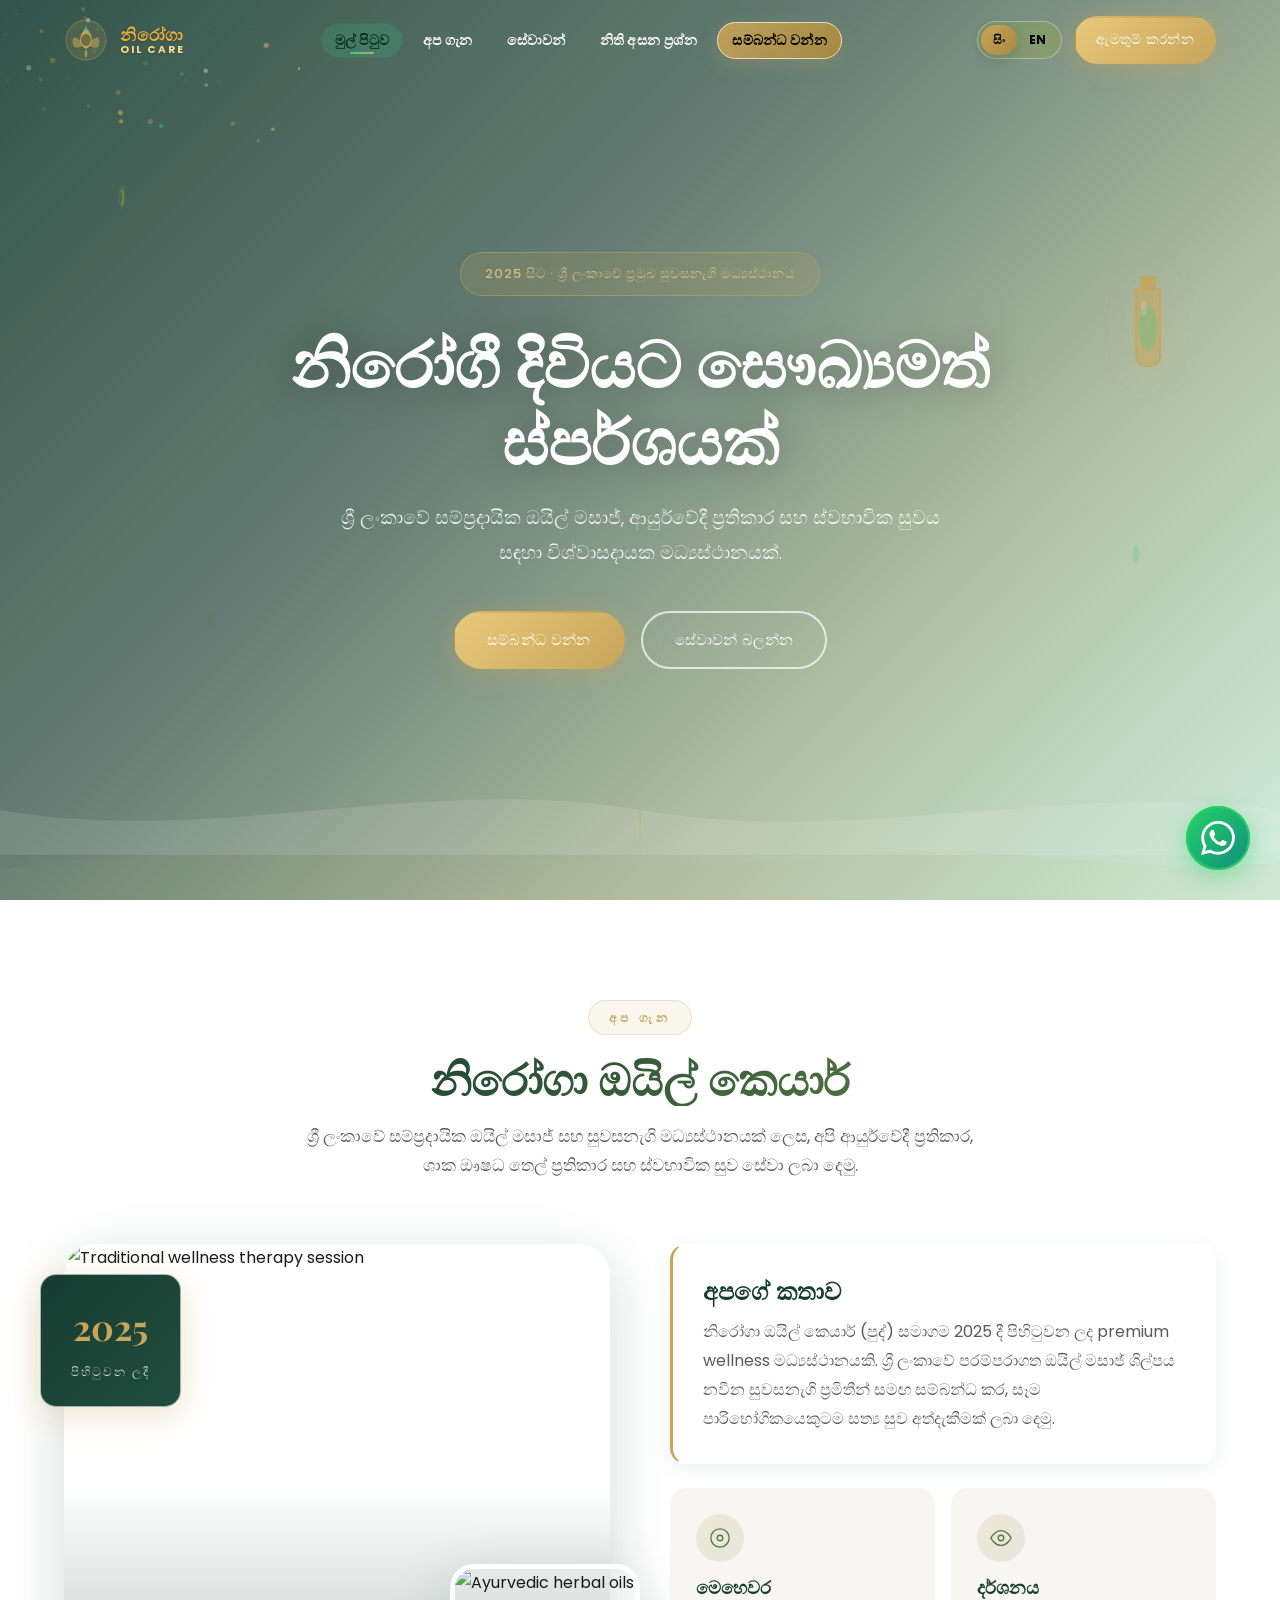
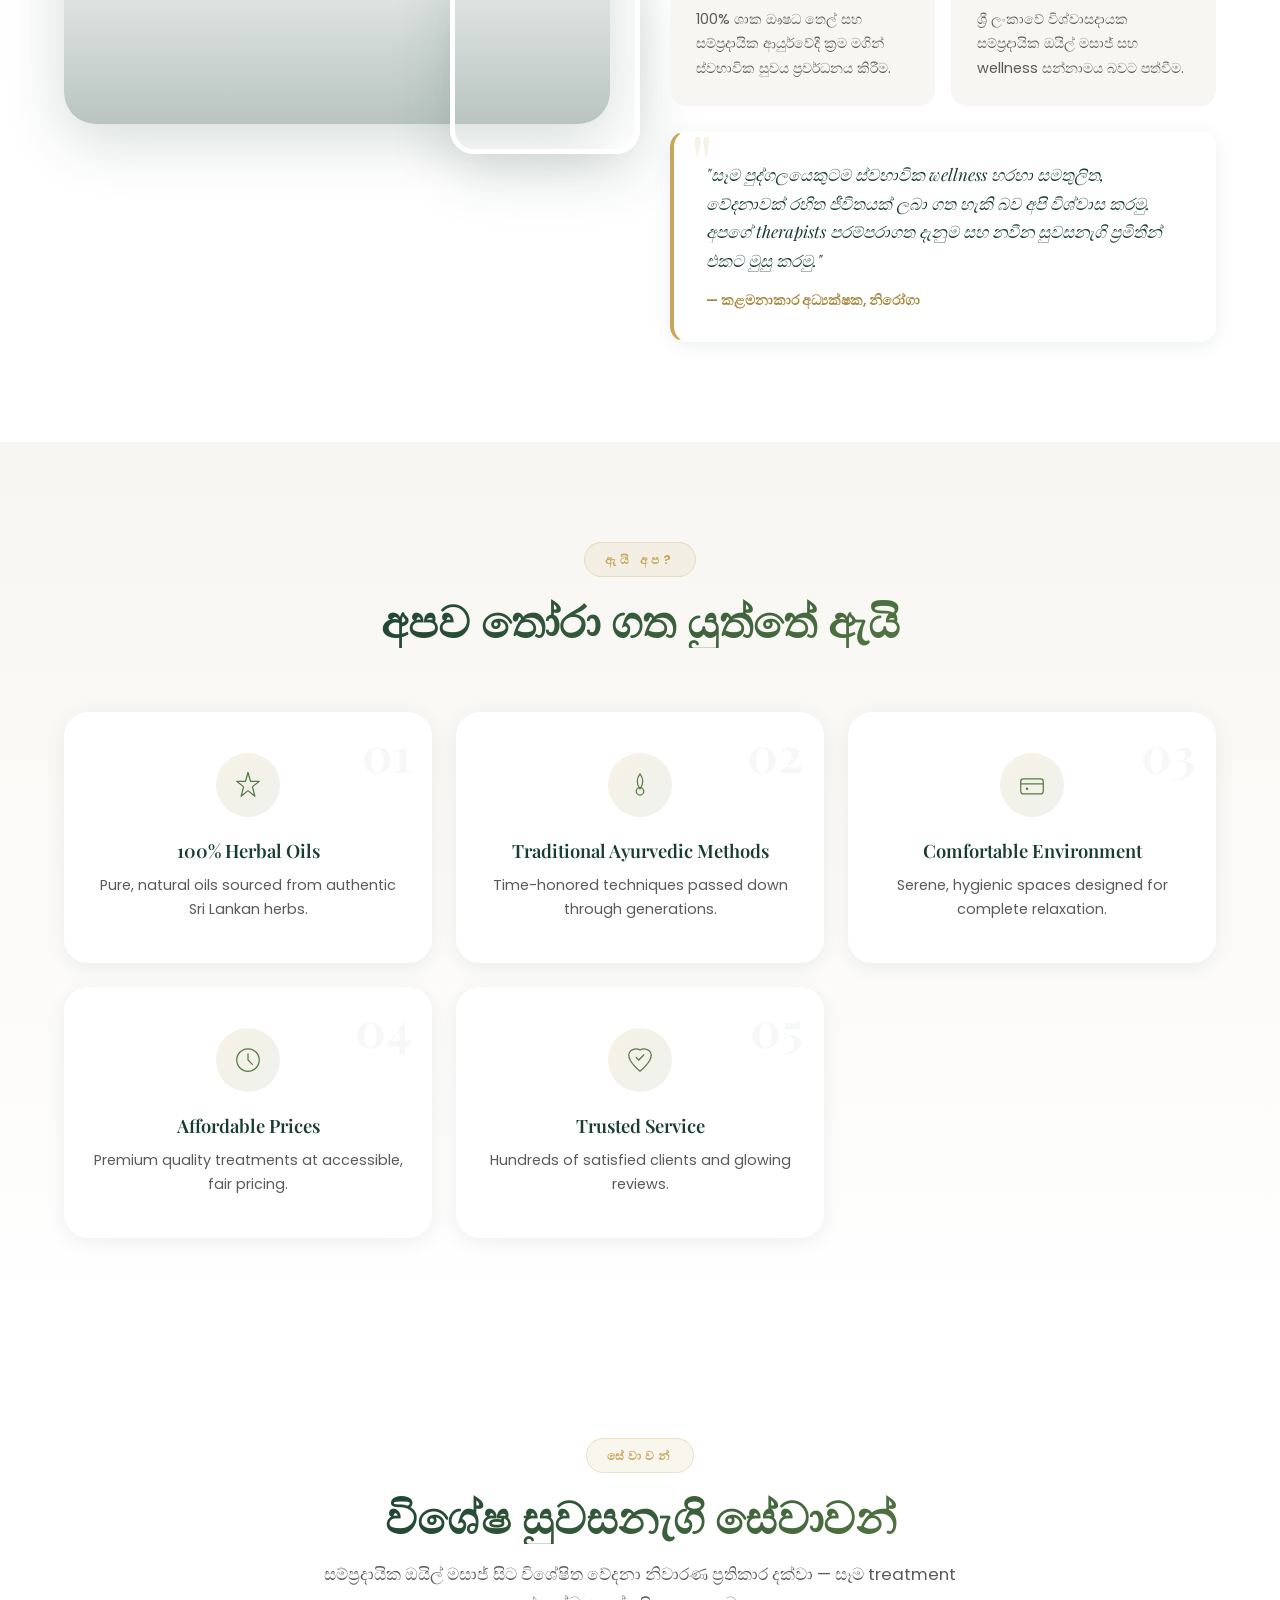
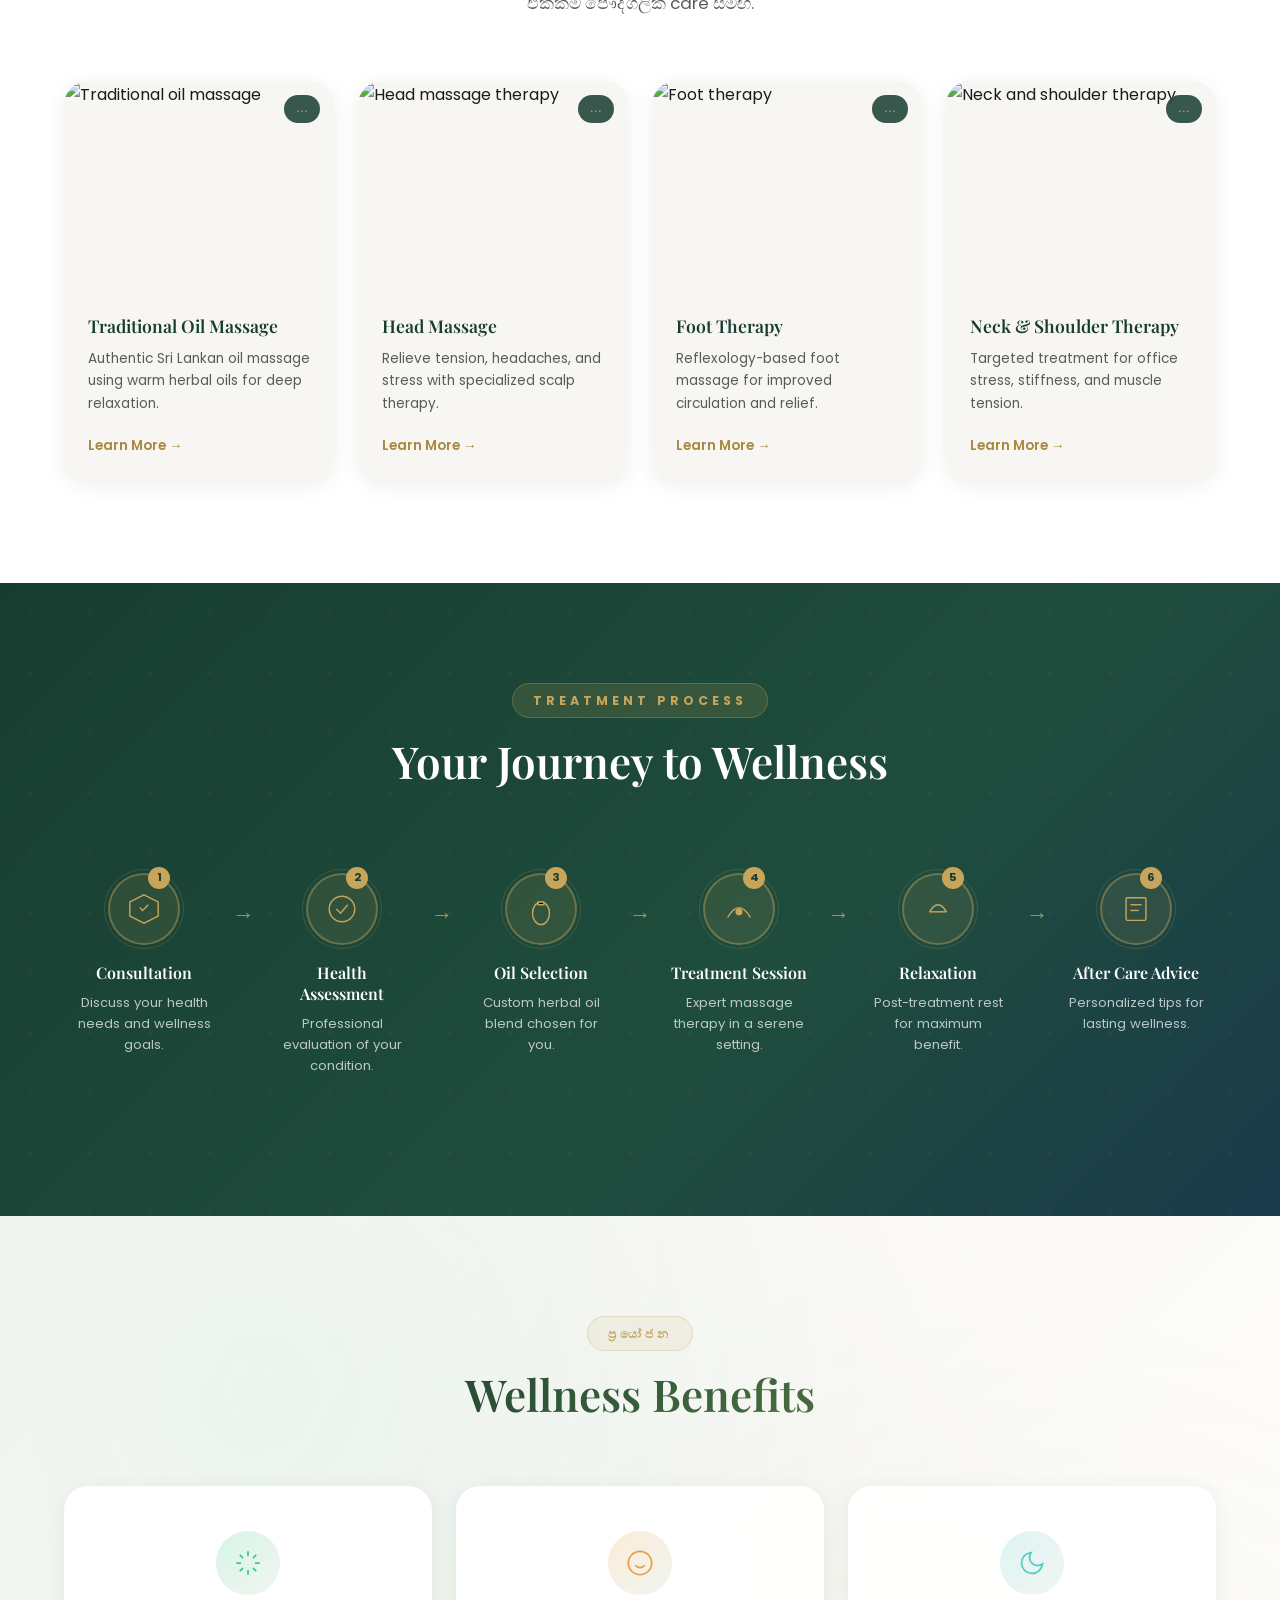
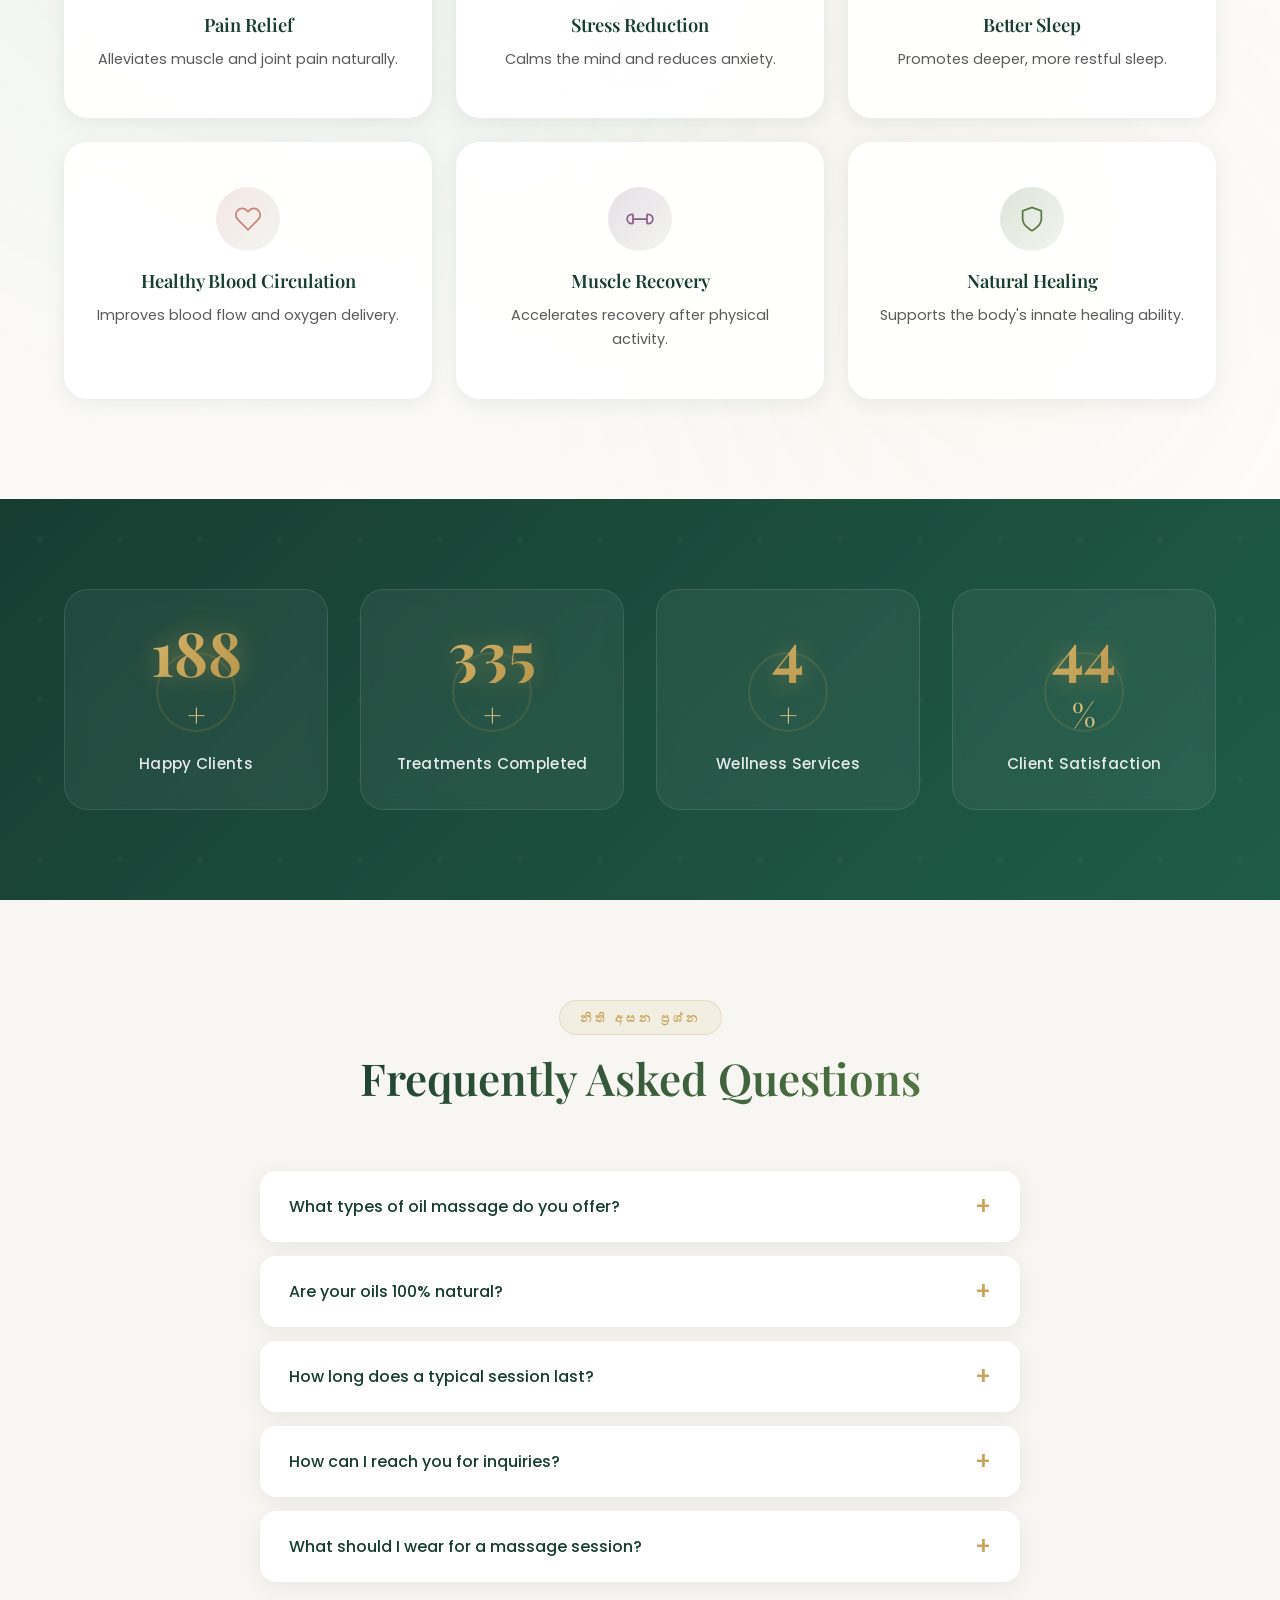
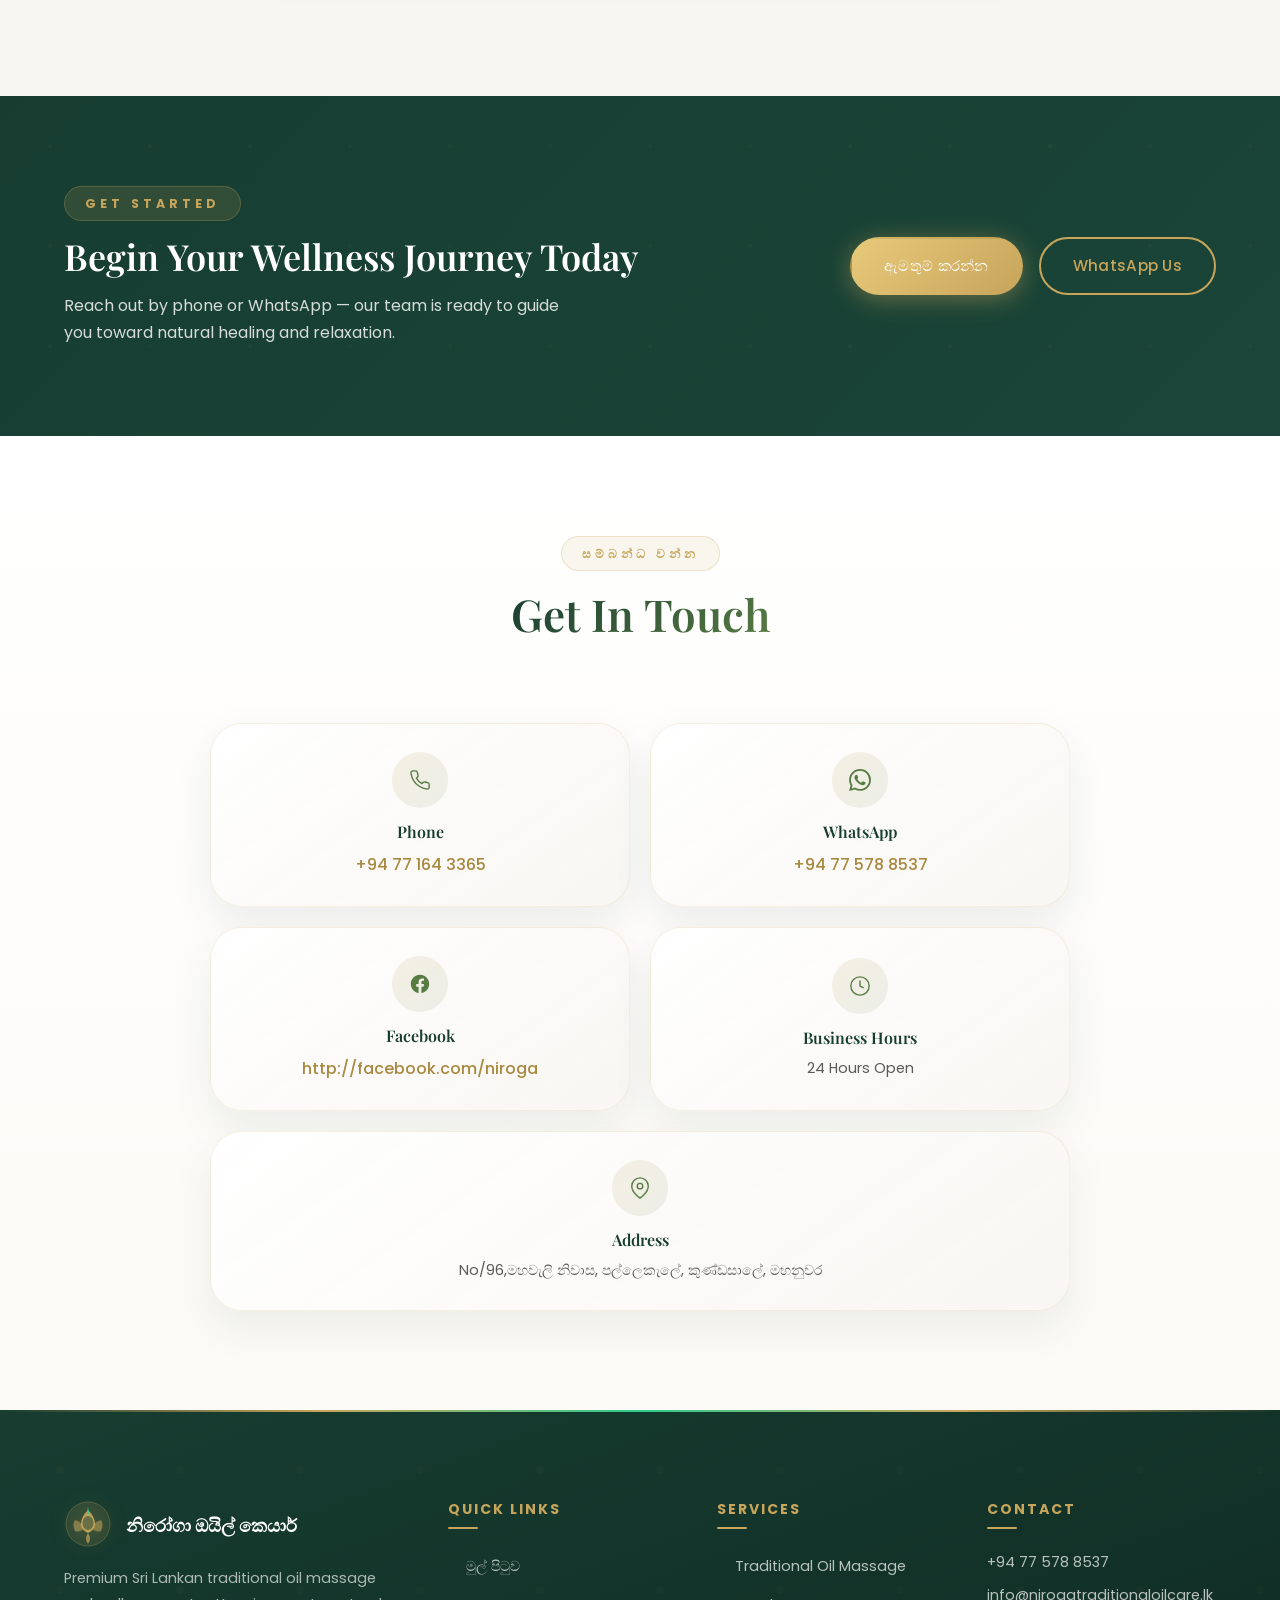
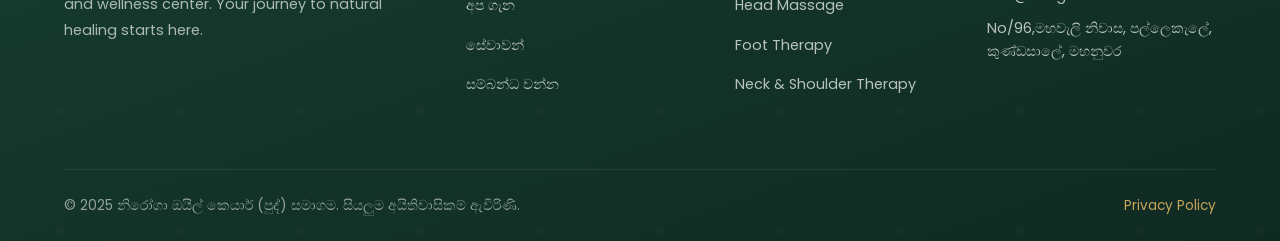
==== commit 0c995ca2: "update the Service section" ====
--- a/index.html
+++ b/index.html
@@ -14,7 +14,7 @@
   <link rel="preconnect" href="https://fonts.googleapis.com">
   <link rel="preconnect" href="https://fonts.gstatic.com" crossorigin>
   <link href="https://fonts.googleapis.com/css2?family=Playfair+Display:ital,wght@0,400;0,500;0,600;0,700;1,400&family=Poppins:wght@300;400;500;600;700&display=swap" rel="stylesheet">
-  <link rel="stylesheet" href="css/style.css?v=3">
+  <link rel="stylesheet" href="css/style.css?v=4">
   <link rel="icon" type="image/svg+xml" href="data:image/svg+xml,%3Csvg xmlns='http://www.w3.org/2000/svg' viewBox='0 0 100 100'%3E%3Ccircle cx='50' cy='50' r='48' fill='%23173D31'/%3E%3Ccircle cx='50' cy='50' r='44' fill='none' stroke='%23C7A55B' stroke-width='1.5' opacity='0.5'/%3E%3Cpath d='M50 22 Q62 30 62 44 Q62 56 50 62 Q38 56 38 44 Q38 30 50 22Z' fill='%23C7A55B' opacity='0.9'/%3E%3Cpath d='M50 18 Q52 28 50 36 Q48 28 50 18Z' fill='%232ECC8F'/%3E%3Cpath d='M50 62 Q56 70 50 78 Q44 70 50 62Z' fill='%23C7A55B' opacity='0.6'/%3E%3Ccircle cx='50' cy='44' r='6' fill='%23173D31' opacity='0.4'/%3E%3C/svg%3E">
 </head>
 <body>
@@ -327,8 +327,8 @@
           <ul>
             <li><a href="#services" data-i18n="svc1Title">Traditional Oil Massage</a></li>
             <li><a href="#services" data-i18n="svc2Title">Head Massage</a></li>
-            <li><a href="#services" data-i18n="svc7Title">Pain Relief Therapy</a></li>
-            <li><a href="#services" data-i18n="svc8Title">Herbal Oil Treatment</a></li>
+            <li><a href="#services" data-i18n="svc3Title">Foot Therapy</a></li>
+            <li><a href="#services" data-i18n="svc4Title">Neck & Shoulder Therapy</a></li>
           </ul>
         </div>
         <div class="footer__contact">
@@ -355,7 +355,7 @@
     <svg viewBox="0 0 24 24" fill="none" stroke="currentColor" stroke-width="2"><path d="M12 19V5M5 12l7-7 7 7"/></svg>
   </button>
 
-  <script src="js/script.js?v=3"></script>
-  <script src="js/loadSections.js?v=3"></script>
+  <script src="js/script.js?v=4"></script>
+  <script src="js/loadSections.js?v=4"></script>
 </body>
 </html>
--- a/css/style.css
+++ b/css/style.css
@@ -463,6 +463,14 @@
   background: var(--deep-green);
 }
 
+.header__logo:hover {
+  color: var(--gold-light);
+}
+
+.header--scrolled .header__logo:hover {
+  color: var(--gold-dark);
+}
+
 .header__inner {
   display: flex;
   align-items: center;
@@ -505,8 +513,9 @@
   font-family: var(--font-heading);
   font-size: 1.05rem;
   font-weight: 700;
-  color: var(--white);
+  color: #ecaf3d;
   letter-spacing: 0.5px;
+  text-shadow: 0 1px 3px rgba(0, 0, 0, 0.22);
 }
 
 .header--scrolled .header__logo-main {
@@ -516,10 +525,11 @@
 .header__logo-sub {
   font-family: var(--font-body);
   font-size: 0.65rem;
-  font-weight: 500;
+  font-weight: 700;
   letter-spacing: 2px;
   text-transform: uppercase;
-  color: var(--gold);
+  color: #ffd98a;
+  text-shadow: 0 1px 2px rgba(0, 0, 0, 0.18);
 }
 
 .header--scrolled .header__logo-sub {
@@ -535,8 +545,8 @@
 .nav__link {
   padding: 8px 14px;
   font-size: 0.85rem;
-  font-weight: 600;
-  color: rgba(1, 56, 10, 0.95);
+  font-weight: 700;
+  color: #fdfcfc;
   border-radius: var(--radius-full);
   transition: all var(--transition);
   position: relative;
@@ -563,9 +573,9 @@
 
 .nav__link:hover,
 .nav__link.active {
-  color: #000000;
-  background:rgba(46, 204, 143, 0.14);;
-  box-shadow: inset 0 0 0 1px rgba(255,255,255,0.12);
+  color: #08321f;
+  background: rgba(46, 204, 143, 0.18);
+  box-shadow: inset 0 0 0 1px rgba(23, 61, 49, 0.12);
 }
 
 .header--scrolled .nav__link:hover,
@@ -575,15 +585,15 @@
 }
 
 .nav__link--accent {
-  background: linear-gradient(135deg, rgba(199, 165, 91, 0.35), rgba(232, 160, 69, 0.28));
-  color: #fff8e8 !important;
-  border: 1px solid rgba(199,165,91,0.4);
-  box-shadow: 0 6px 18px rgba(199, 165, 91, 0.18);
+  background: linear-gradient(135deg, rgba(199, 165, 91, 0.9), rgba(168, 137, 63, 0.95));
+  color: #000000 !important;
+  border: 1px solid rgba(255, 248, 232, 0.7);
+  box-shadow: 0 6px 18px rgba(199, 165, 91, 0.25);
 }
 
 .header--scrolled .nav__link--accent {
   background: linear-gradient(135deg, var(--gold), var(--gold-dark));
-  color: var(--white) !important;
+  color: #000000 !important;
   border-color: transparent;
   box-shadow: 0 8px 20px rgba(199, 165, 91, 0.24);
 }
@@ -596,10 +606,10 @@
 
 .lang-switch {
   display: flex;
-  background: rgba(255, 255, 255, 0.14);
+  background: rgba(168, 184, 30, 0.2);
   border-radius: var(--radius-full);
   padding: 3px;
-  border: 1px solid rgba(255, 255, 255, 0.22);
+  border: 1px solid rgba(255, 255, 255, 0.35);
   backdrop-filter: blur(8px);
 }
 
@@ -613,18 +623,18 @@
   font-size: 0.75rem;
   font-weight: 700;
   border-radius: var(--radius-full);
-  color: rgba(255, 255, 255, 0.82);
+  color: #000000;
   transition: all var(--transition);
 }
 
 .header--scrolled .lang-switch__btn {
-  color: var(--text-muted);
+  color: #000000;
 }
 
 .lang-switch__btn.active {
   background: linear-gradient(135deg, var(--gold), var(--gold-dark));
-  color: var(--white);
-  box-shadow: 0 4px 12px rgba(199,165,91,0.35);
+  color: #000000;
+  box-shadow: 0 4px 12px rgba(23, 61, 49, 0.2);
 }
 
 .header__call {
@@ -643,9 +653,10 @@
   display: block;
   width: 24px;
   height: 2px;
-  background: var(--white);
+  background: #fdf8ef;
   transition: all var(--transition);
   border-radius: 2px;
+  box-shadow: 0 1px 2px rgba(0, 0, 0, 0.18);
 }
 
 .hamburger.active span:nth-child(1) {
@@ -1841,40 +1852,59 @@
    CONTACT
    ============================================ */
 .contact {
-  background: var(--white);
-}
-
-.contact__grid {
-  display: grid;
-  grid-template-columns: 1fr 1.2fr;
-  gap: 40px;
+  background: linear-gradient(180deg, var(--white) 0%, #fcfaf6 100%);
+}
+
+.contact .container {
+  display: flex;
+  flex-direction: column;
+  align-items: center;
+}
+
+.contact__content {
+  width: min(860px, 100%);
+  margin: 0 auto;
 }
 
 .contact__cards {
   display: grid;
-  grid-template-columns: 1fr 1fr;
-  gap: 16px;
+  grid-template-columns: repeat(2, minmax(0, 1fr));
+  gap: 20px;
+  align-items: stretch;
 }
 
 .contact-card {
-  padding: 26px;
+  padding: 28px 24px;
   transition: transform var(--transition), box-shadow var(--transition);
   border-bottom: 3px solid transparent;
+  min-height: 100%;
+  display: flex;
+  flex-direction: column;
+  justify-content: center;
+  align-items: center;
+  text-align: center;
+  border-radius: var(--radius-xl);
+  box-shadow: 0 16px 40px rgba(23, 61, 49, 0.08);
+  background: linear-gradient(145deg, rgba(255,255,255,0.98), rgba(248,246,242,0.95));
+  border: 1px solid rgba(199, 165, 91, 0.16);
 }
 
 .contact-card:hover {
   transform: translateY(-6px);
-  box-shadow: var(--shadow-md);
+  box-shadow: 0 20px 45px rgba(23, 61, 49, 0.12);
   border-bottom-color: var(--gold);
 }
 
 .contact-card--wide {
   grid-column: span 2;
+  text-align: center;
+  max-width: 100%;
+  min-height: 180px;
 }
 
 .contact-card__icon {
-  width: 48px;
-  height: 48px;
+  width: 56px;
+  height: 56px;
   margin-bottom: 14px;
   display: flex;
   align-items: center;
@@ -1883,12 +1913,13 @@
   border-radius: 50%;
   color: var(--olive-green);
   transition: all var(--transition);
+  flex-shrink: 0;
 }
 
 .contact-card:hover .contact-card__icon {
   background: linear-gradient(135deg, var(--gold), var(--olive-green));
   color: var(--white);
-  transform: scale(1.1) rotate(8deg);
+  transform: scale(1.08) rotate(8deg);
 }
 
 .contact-card__icon svg {
@@ -1900,6 +1931,14 @@
 .contact-card h3 {
   font-size: 1rem;
   margin-bottom: 8px;
+  color: var(--deep-green);
+}
+
+.contact-card a,
+.contact-card p {
+  display: block;
+  width: 100%;
+  text-align: center;
 }
 
 .contact-card a {
@@ -1917,22 +1956,7 @@
   font-size: 0.9rem;
   color: var(--text-muted);
   line-height: 1.6;
-}
-
-.contact__map {
-  border-radius: var(--radius-xl);
-  overflow: hidden;
-  min-height: 420px;
-  box-shadow: var(--shadow-md);
-  border: 3px solid rgba(199,165,91,0.15);
-}
-
-.contact__map-iframe {
-  width: 100%;
-  height: 100%;
-  min-height: 420px;
-  border: 0;
-  display: block;
+  margin: 0;
 }
 
 /* ============================================
@@ -1986,240 +2010,6 @@
 
 .gallery__item--wide {
   grid-column: span 2;
-}
-
-/* ============================================
-   TESTIMONIALS
-   ============================================ */
-.testimonials {
-  background: var(--white);
-}
-
-.testimonials__carousel {
-  max-width: 720px;
-  margin: 0 auto;
-  overflow: hidden;
-}
-
-.testimonials__track {
-  display: flex;
-  transition: transform 0.5s cubic-bezier(0.4, 0, 0.2, 1);
-}
-
-.testimonial-card {
-  flex: 0 0 100%;
-  padding: 40px;
-  background: var(--cream);
-  border-radius: var(--radius-xl);
-  box-shadow: var(--shadow-sm);
-  border: 1px solid rgba(199, 165, 91, 0.15);
-}
-
-.testimonial-card__header {
-  display: flex;
-  align-items: center;
-  gap: 14px;
-  margin-bottom: 20px;
-}
-
-.testimonial-card__avatar {
-  width: 52px;
-  height: 52px;
-  border-radius: 50%;
-  background: linear-gradient(135deg, var(--gold), var(--olive-green));
-  color: var(--white);
-  display: flex;
-  align-items: center;
-  justify-content: center;
-  font-weight: 700;
-  font-size: 1.2rem;
-  flex-shrink: 0;
-}
-
-.testimonial-card__header h4 {
-  font-family: var(--font-body);
-  font-size: 1rem;
-  font-weight: 600;
-  margin-bottom: 2px;
-}
-
-.testimonial-card__stars {
-  color: #FBBC05;
-  font-size: 0.9rem;
-  letter-spacing: 2px;
-}
-
-.testimonial-card__google {
-  width: 24px;
-  height: 24px;
-  margin-left: auto;
-}
-
-.testimonial-card p {
-  font-size: 1rem;
-  color: var(--text-muted);
-  line-height: 1.8;
-  font-style: italic;
-}
-
-.testimonials__nav {
-  display: flex;
-  align-items: center;
-  justify-content: center;
-  gap: 20px;
-  margin-top: 32px;
-}
-
-.testimonials__btn {
-  width: 46px;
-  height: 46px;
-  border-radius: 50%;
-  background: var(--cream);
-  color: var(--deep-green);
-  font-size: 1.2rem;
-  display: flex;
-  align-items: center;
-  justify-content: center;
-  transition: all var(--transition);
-  border: 1px solid rgba(23, 61, 49, 0.1);
-}
-
-.testimonials__btn:hover {
-  background: var(--gold);
-  color: var(--white);
-  border-color: var(--gold);
-  transform: scale(1.1);
-}
-
-.testimonials__dots {
-  display: flex;
-  gap: 8px;
-}
-
-.testimonials__dot {
-  width: 10px;
-  height: 10px;
-  border-radius: 50%;
-  background: rgba(23, 61, 49, 0.2);
-  cursor: pointer;
-  transition: all var(--transition);
-  border: none;
-}
-
-.testimonials__dot.active {
-  background: var(--gold);
-  transform: scale(1.3);
-  box-shadow: 0 0 8px rgba(199,165,91,0.5);
-}
-
-/* ============================================
-   TEAM
-   ============================================ */
-.team {
-  background: var(--white);
-}
-
-.team__grid {
-  display: grid;
-  grid-template-columns: repeat(3, 1fr);
-  gap: 32px;
-}
-
-.team-card {
-  background: var(--cream);
-  border-radius: var(--radius-xl);
-  overflow: hidden;
-  text-align: center;
-  transition: all var(--transition);
-  box-shadow: var(--shadow-sm);
-}
-
-.team-card:hover {
-  transform: translateY(-10px);
-  box-shadow: var(--shadow-lg);
-}
-
-.team-card__photo {
-  width: 140px;
-  height: 140px;
-  margin: 36px auto 0;
-  border-radius: 50%;
-  overflow: hidden;
-  border: 4px solid var(--gold);
-  box-shadow: 0 4px 24px rgba(199, 165, 91, 0.35);
-  transition: border-color var(--transition), box-shadow var(--transition);
-}
-
-.team-card:hover .team-card__photo {
-  border-color: var(--emerald);
-  box-shadow: 0 6px 32px rgba(46,204,143,0.35);
-}
-
-.team-card__photo img {
-  width: 100%;
-  height: 100%;
-  object-fit: cover;
-}
-
-.team-card__body {
-  padding: 24px 28px 32px;
-}
-
-.team-card__body h3 {
-  font-size: 1.25rem;
-  margin-bottom: 4px;
-}
-
-.team-card__role {
-  display: block;
-  color: var(--gold-dark);
-  font-size: 0.85rem;
-  font-weight: 600;
-  margin-bottom: 4px;
-}
-
-.team-card__exp {
-  display: block;
-  font-size: 0.8rem;
-  color: var(--text-muted);
-  margin-bottom: 12px;
-}
-
-.team-card__body p {
-  font-size: 0.9rem;
-  color: var(--text-muted);
-  margin-bottom: 16px;
-}
-
-.team-card__social {
-  display: flex;
-  justify-content: center;
-  gap: 12px;
-}
-
-.team-card__social a {
-  width: 38px;
-  height: 38px;
-  display: flex;
-  align-items: center;
-  justify-content: center;
-  border-radius: 50%;
-  background: var(--white);
-  color: var(--olive-green);
-  transition: all var(--transition);
-  border: 1px solid rgba(88,123,67,0.15);
-}
-
-.team-card__social a:hover {
-  background: var(--gold);
-  color: var(--white);
-  border-color: var(--gold);
-  transform: translateY(-2px);
-}
-
-.team-card__social svg {
-  width: 16px;
-  height: 16px;
 }
 
 /* ============================================
@@ -2678,6 +2468,19 @@
     padding: 70px 0;
   }
 
+  .contact__content {
+    width: 100%;
+  }
+
+  .contact__cards {
+    grid-template-columns: 1fr;
+    gap: 16px;
+  }
+
+  .contact-card--wide {
+    grid-column: span 1;
+  }
+
   .about__cards {
     grid-template-columns: 1fr;
   }
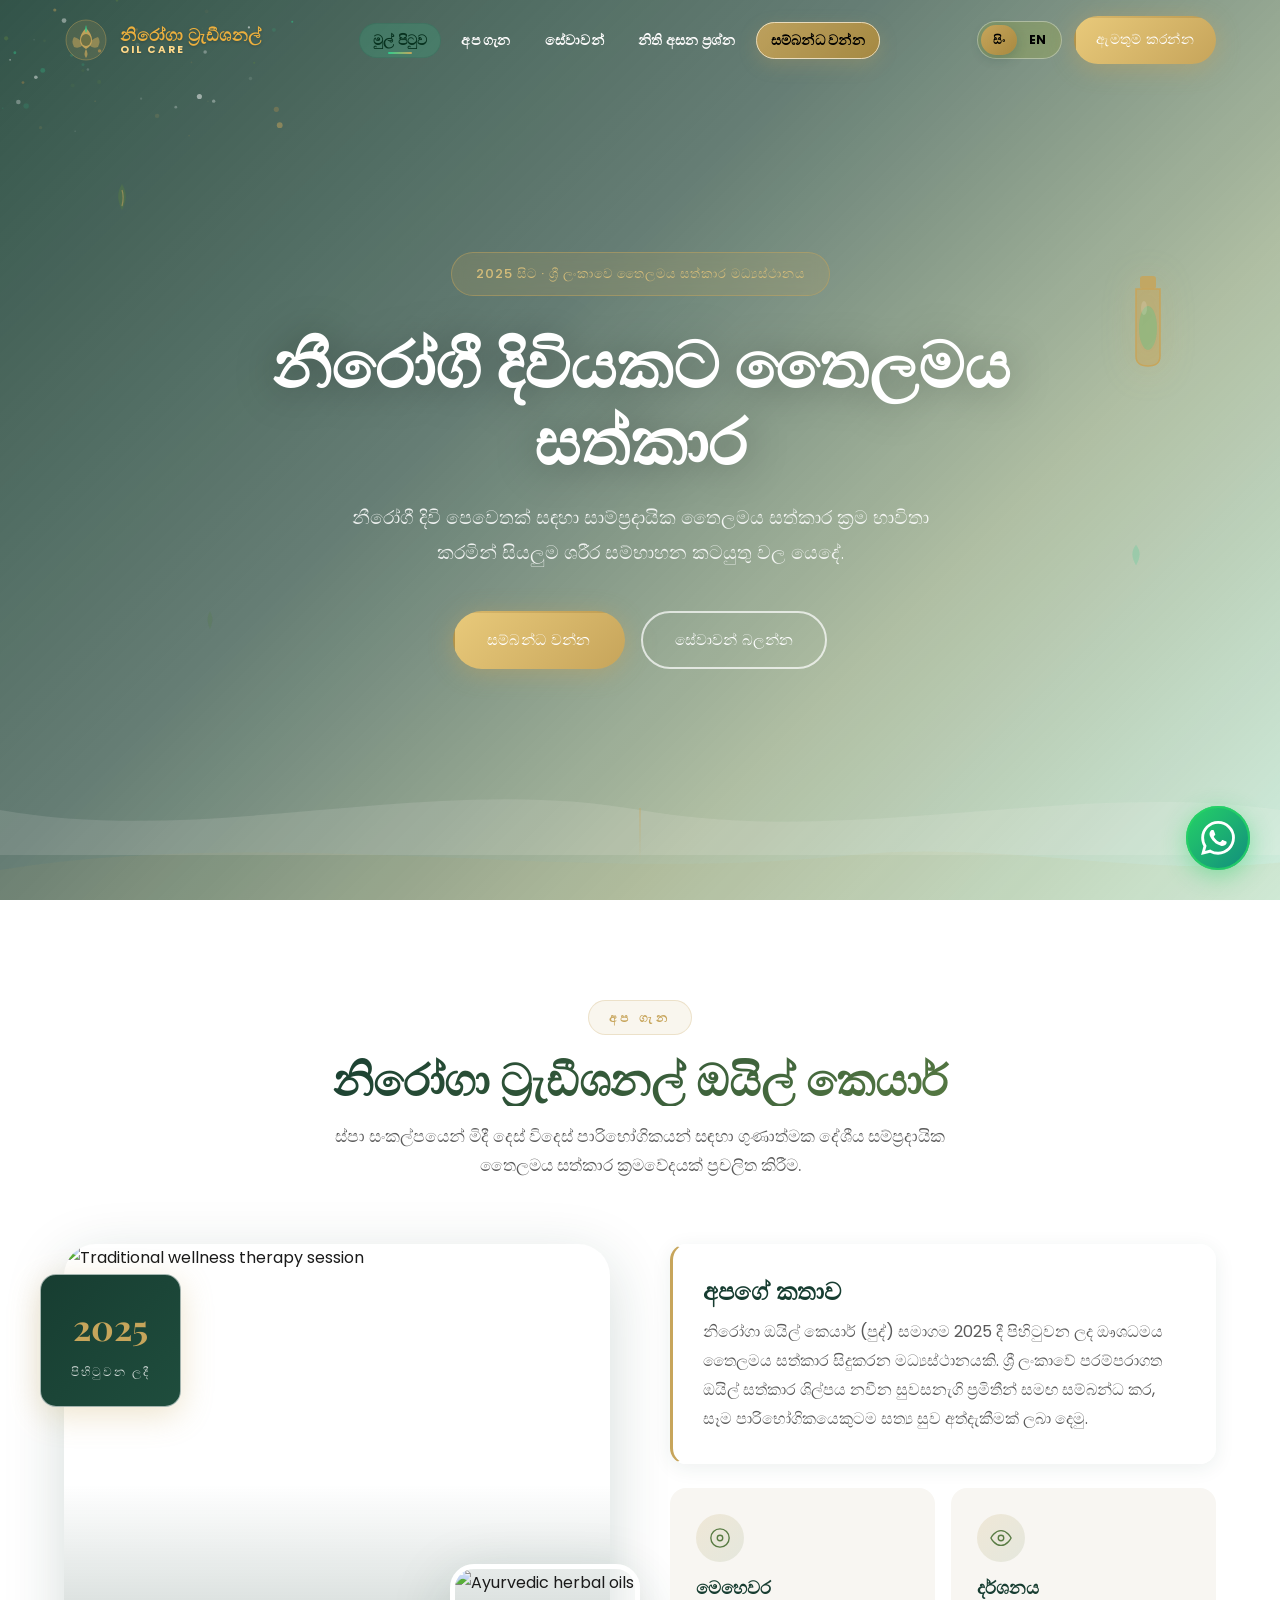
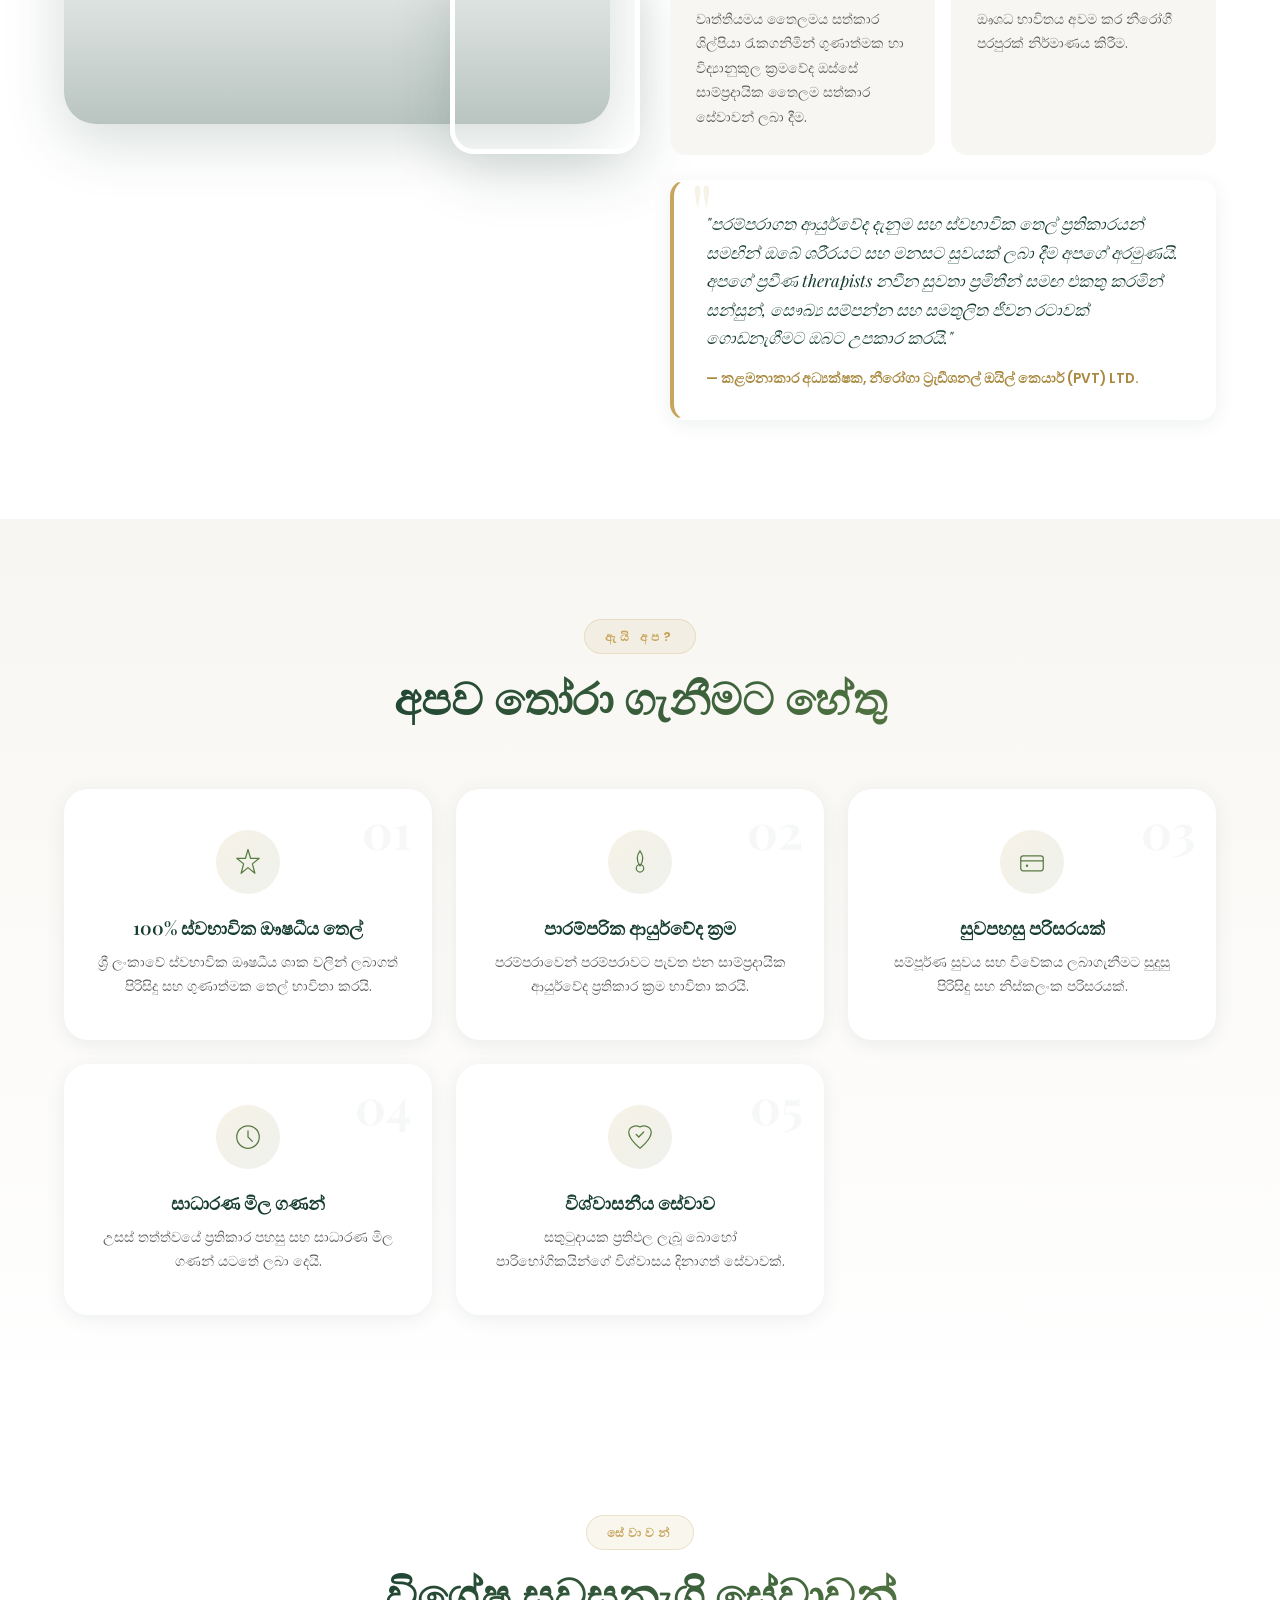
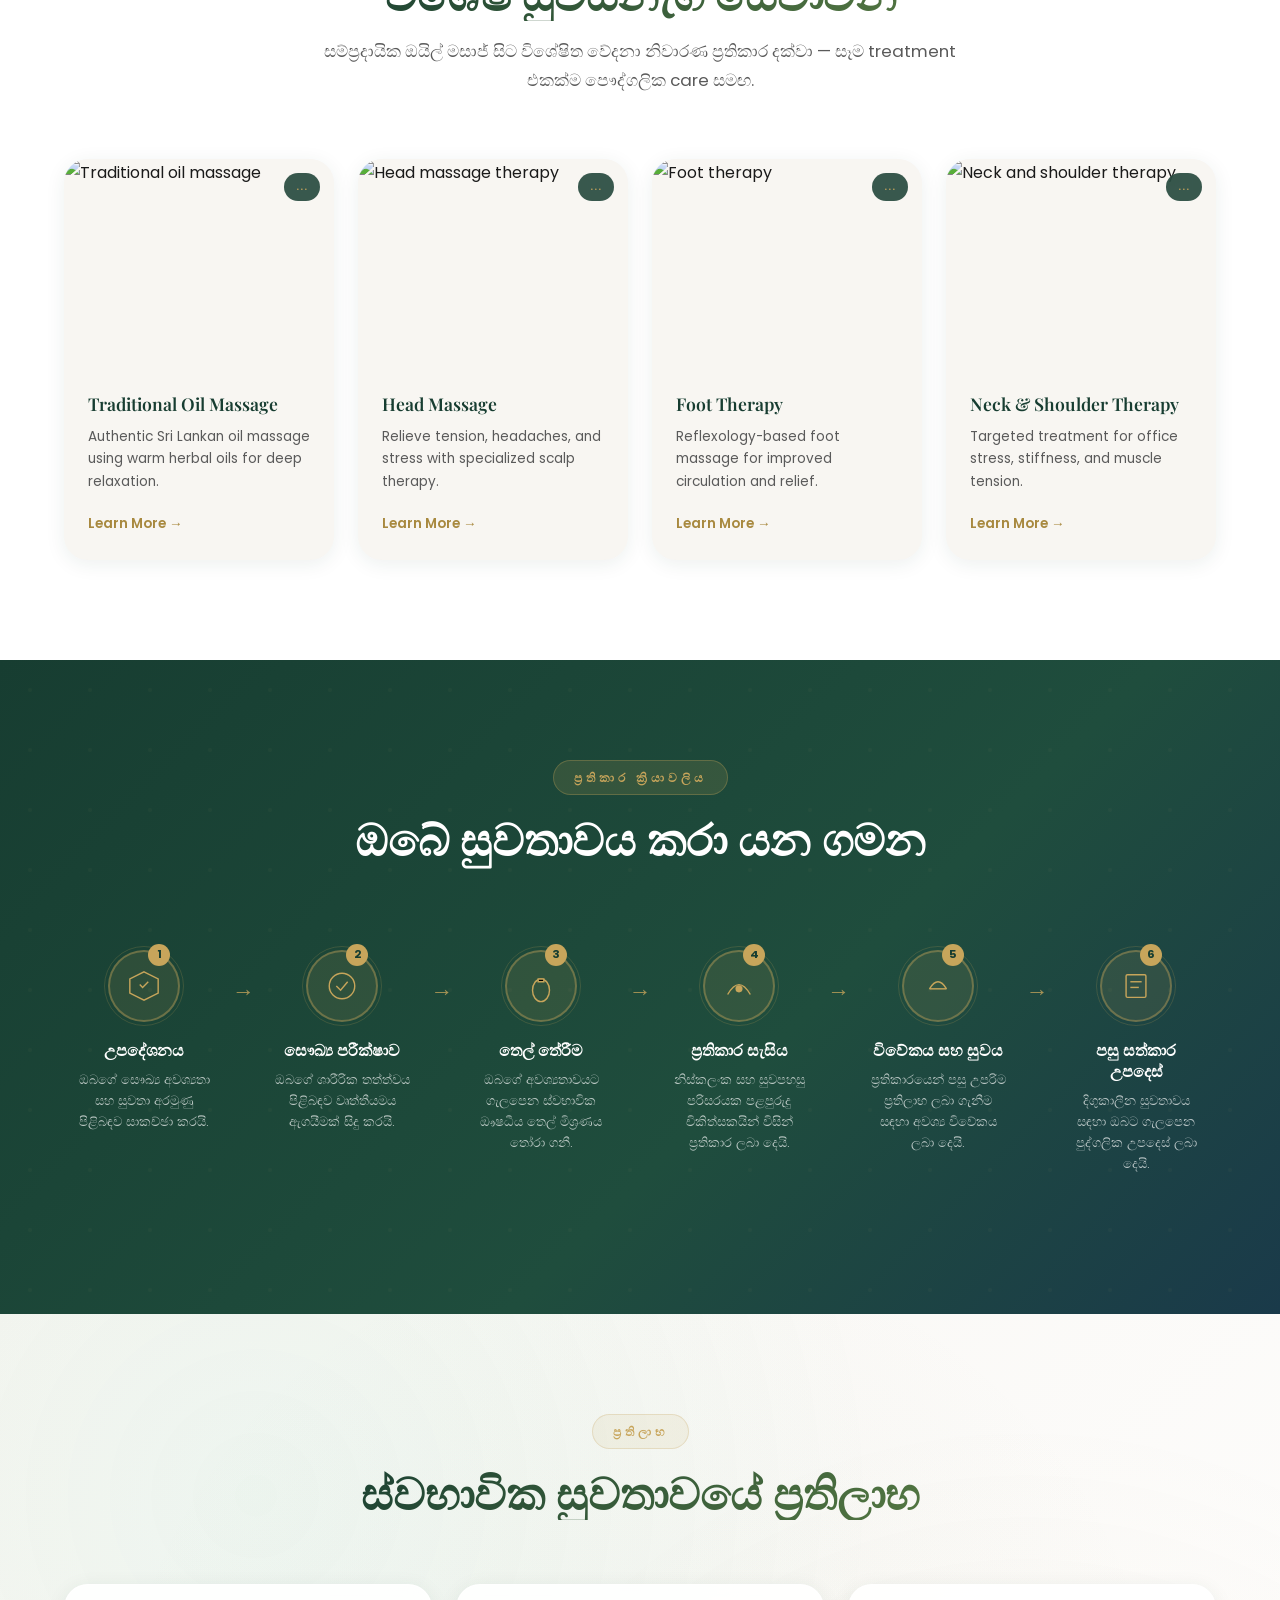
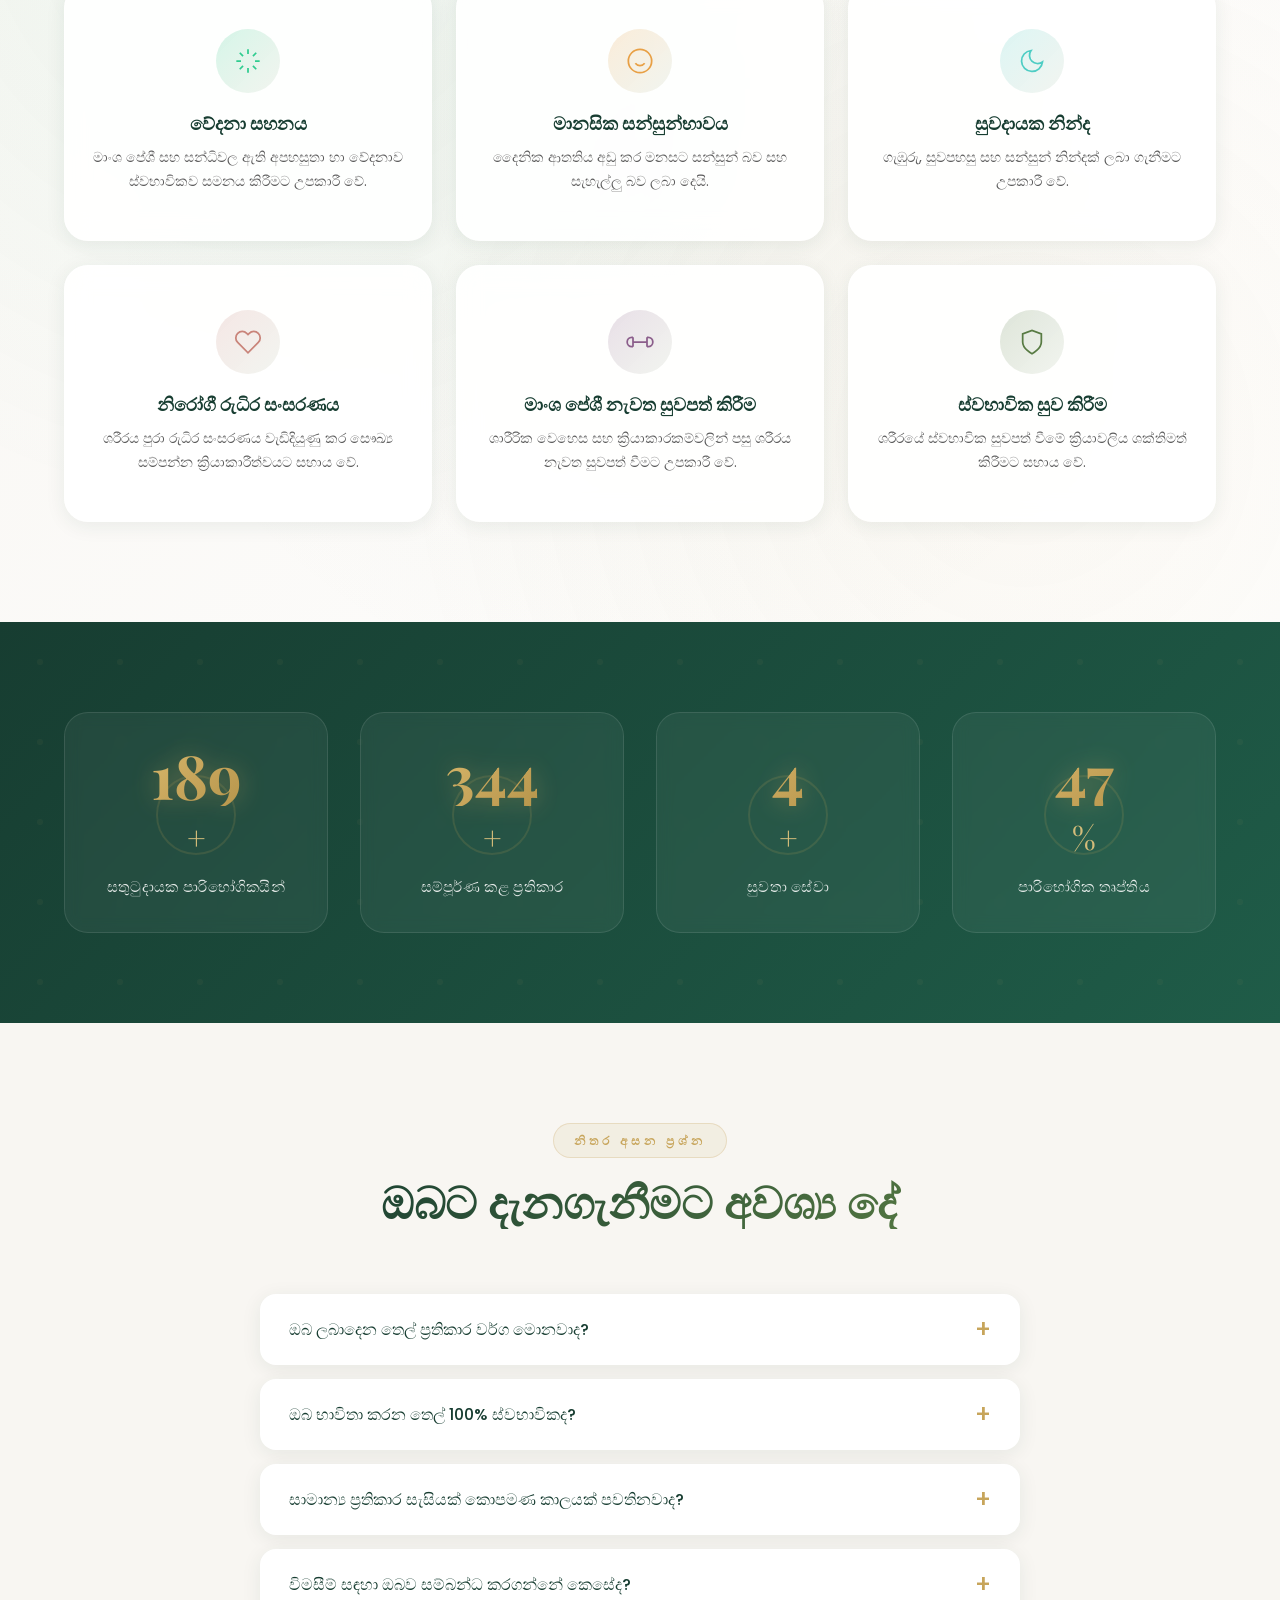
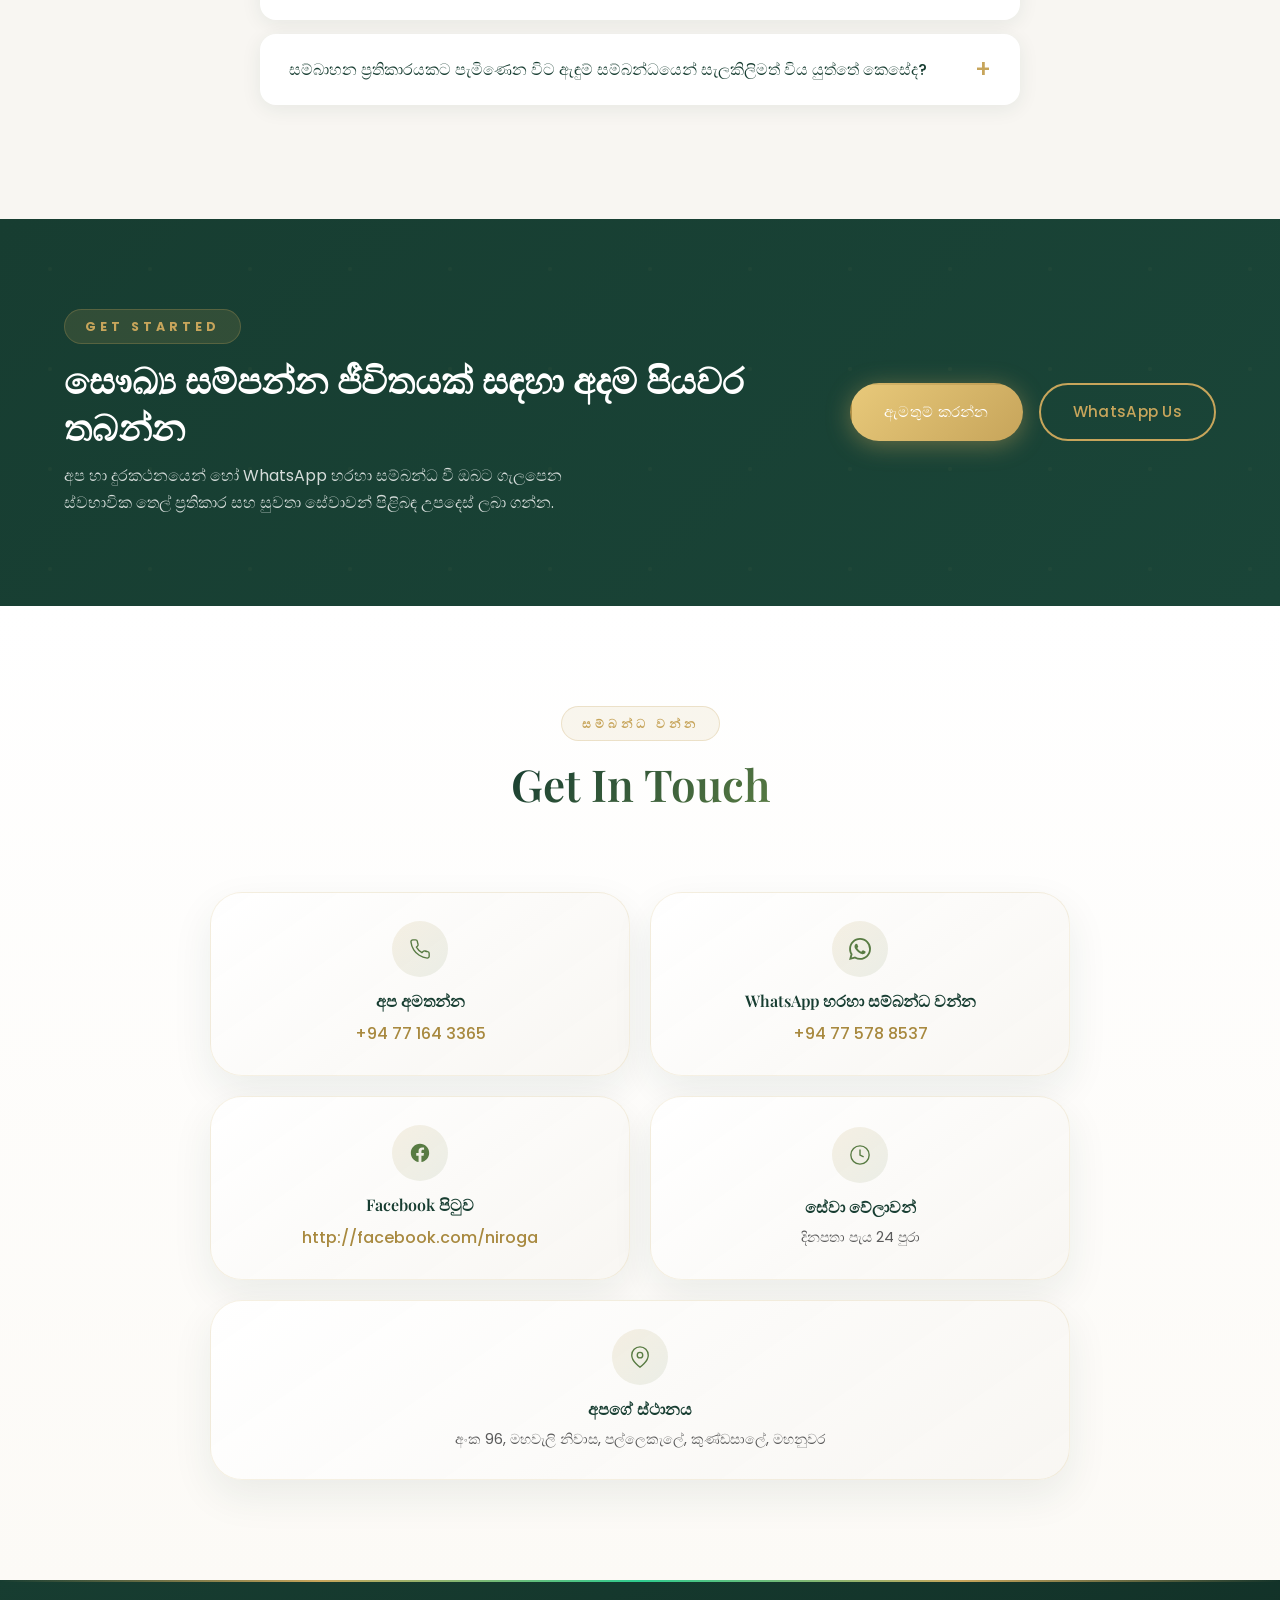
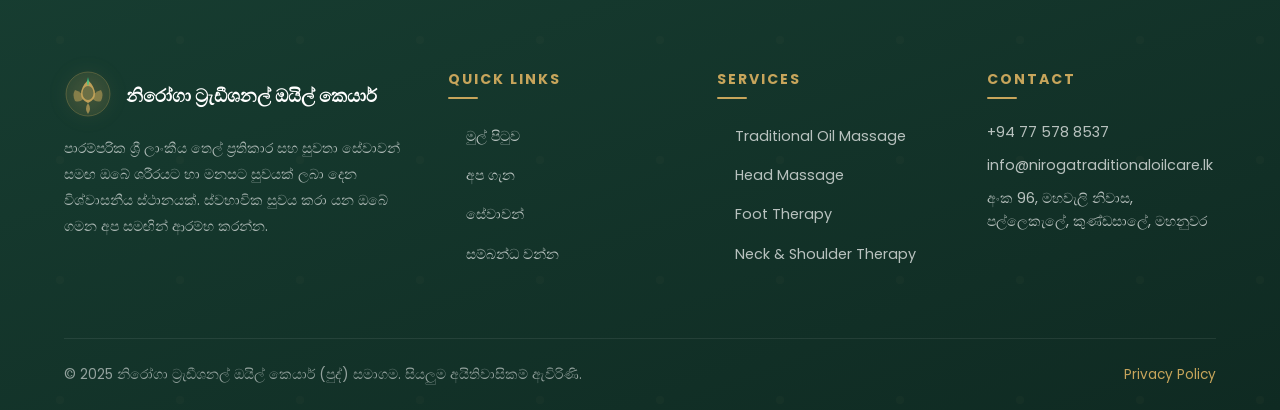
==== commit 95a4dd9b: "Update the sinhala script" ====
--- a/index.html
+++ b/index.html
@@ -280,8 +280,8 @@
     <section class="section cta-banner">
       <div class="container cta-banner__inner">
         <div class="cta-banner__content fade-up">
-          <span class="section__label" data-i18n="ctaLabel">Get Started</span>
-          <h2 class="cta-banner__title" data-i18n="ctaTitle">Begin Your Wellness Journey Today</h2>
+          <span class="section__label" data-i18n="ctaLabel">...</span>
+          <h2 class="cta-banner__title" data-i18n="ctaTitle">...</h2>
           <p data-i18n="ctaDesc">Reach out by phone or WhatsApp — our team is ready to guide you toward natural healing and relaxation.</p>
         </div>
         <div class="cta-banner__actions fade-up">
@@ -309,9 +309,9 @@
               <ellipse cx="24" cy="23" rx="5.5" ry="7" fill="rgba(23,61,49,0.5)"/>
               <path d="M24 33 Q28 39 24 44 Q20 39 24 33Z" fill="#C7A55B" opacity="0.7"/>
             </svg>
-            <span data-i18n="footerBrand">නිරෝගා ඔයිල් කෙයාර්</span>
-          </div>
-          <p data-i18n="footerDesc">Premium Sri Lankan traditional oil massage and wellness center. Your journey to natural healing starts here.</p>
+            <span data-i18n="footerBrand">...</span>
+          </div>
+          <p data-i18n="footerDesc">...</p>
         </div>
         <div class="footer__links">
           <h4 data-i18n="footerQuickLinks">Quick Links</h4>
@@ -335,11 +335,11 @@
           <h4 data-i18n="footerContact">Contact</h4>
           <p>+94 77 578 8537</p>
           <p>info@nirogatraditionaloilcare.lk</p>
-          <p data-i18n="contactAddressVal">No/96,මහවැලි නිවාස, පල්ලෙකැලේ, කුණ්ඩසාලේ, මහනුවර</p>
+          <p data-i18n="contactAddressVal">...</p>
         </div>
       </div>
       <div class="footer__bottom">
-        <p>&copy; 2025 <span data-i18n="footerCopyright"> නිරෝගා ඔයිල් කෙයාර් (පුද්) සමාගම. සියලුම අයිතිවාසිකම් ඇවිරිණි.</span></p>
+        <p>&copy; 2025 <span data-i18n="footerCopyright">...</span></p>
         <a href="#" data-i18n="footerPrivacy">Privacy Policy</a>
       </div>
     </div>
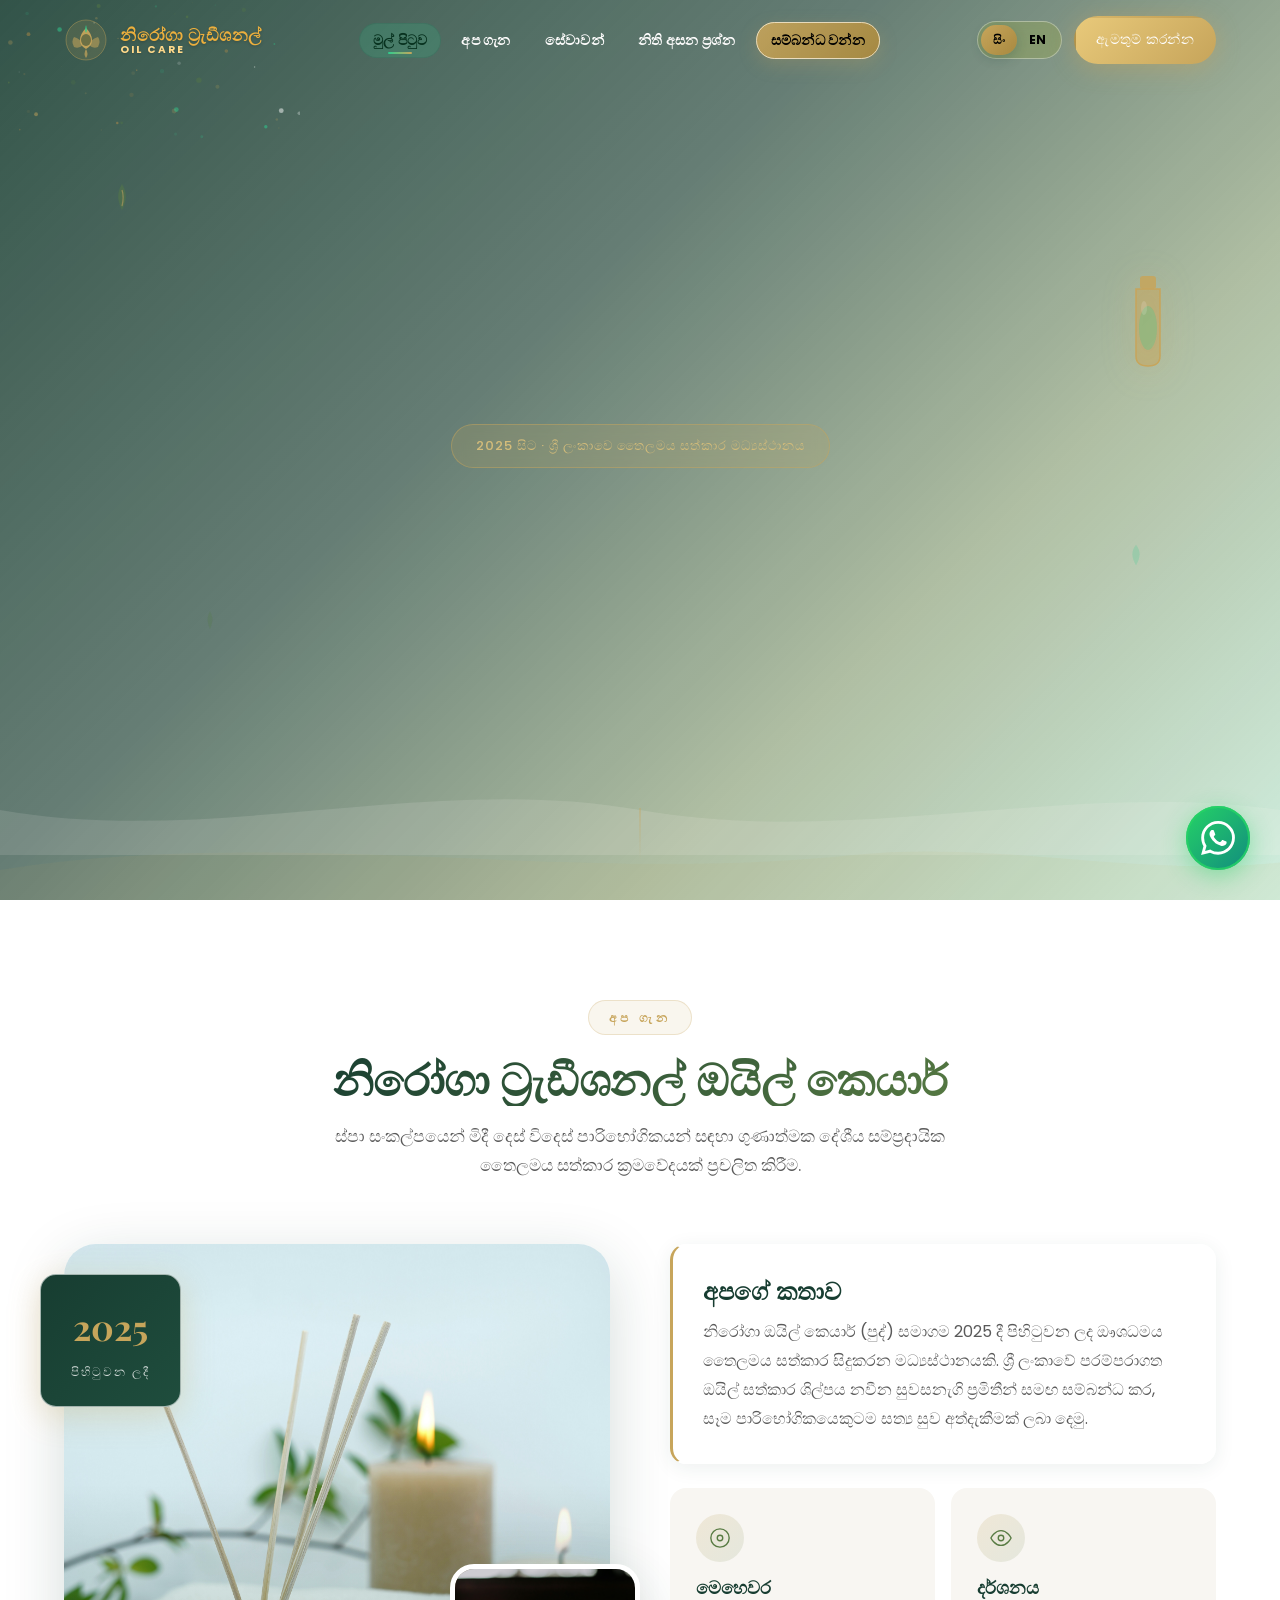
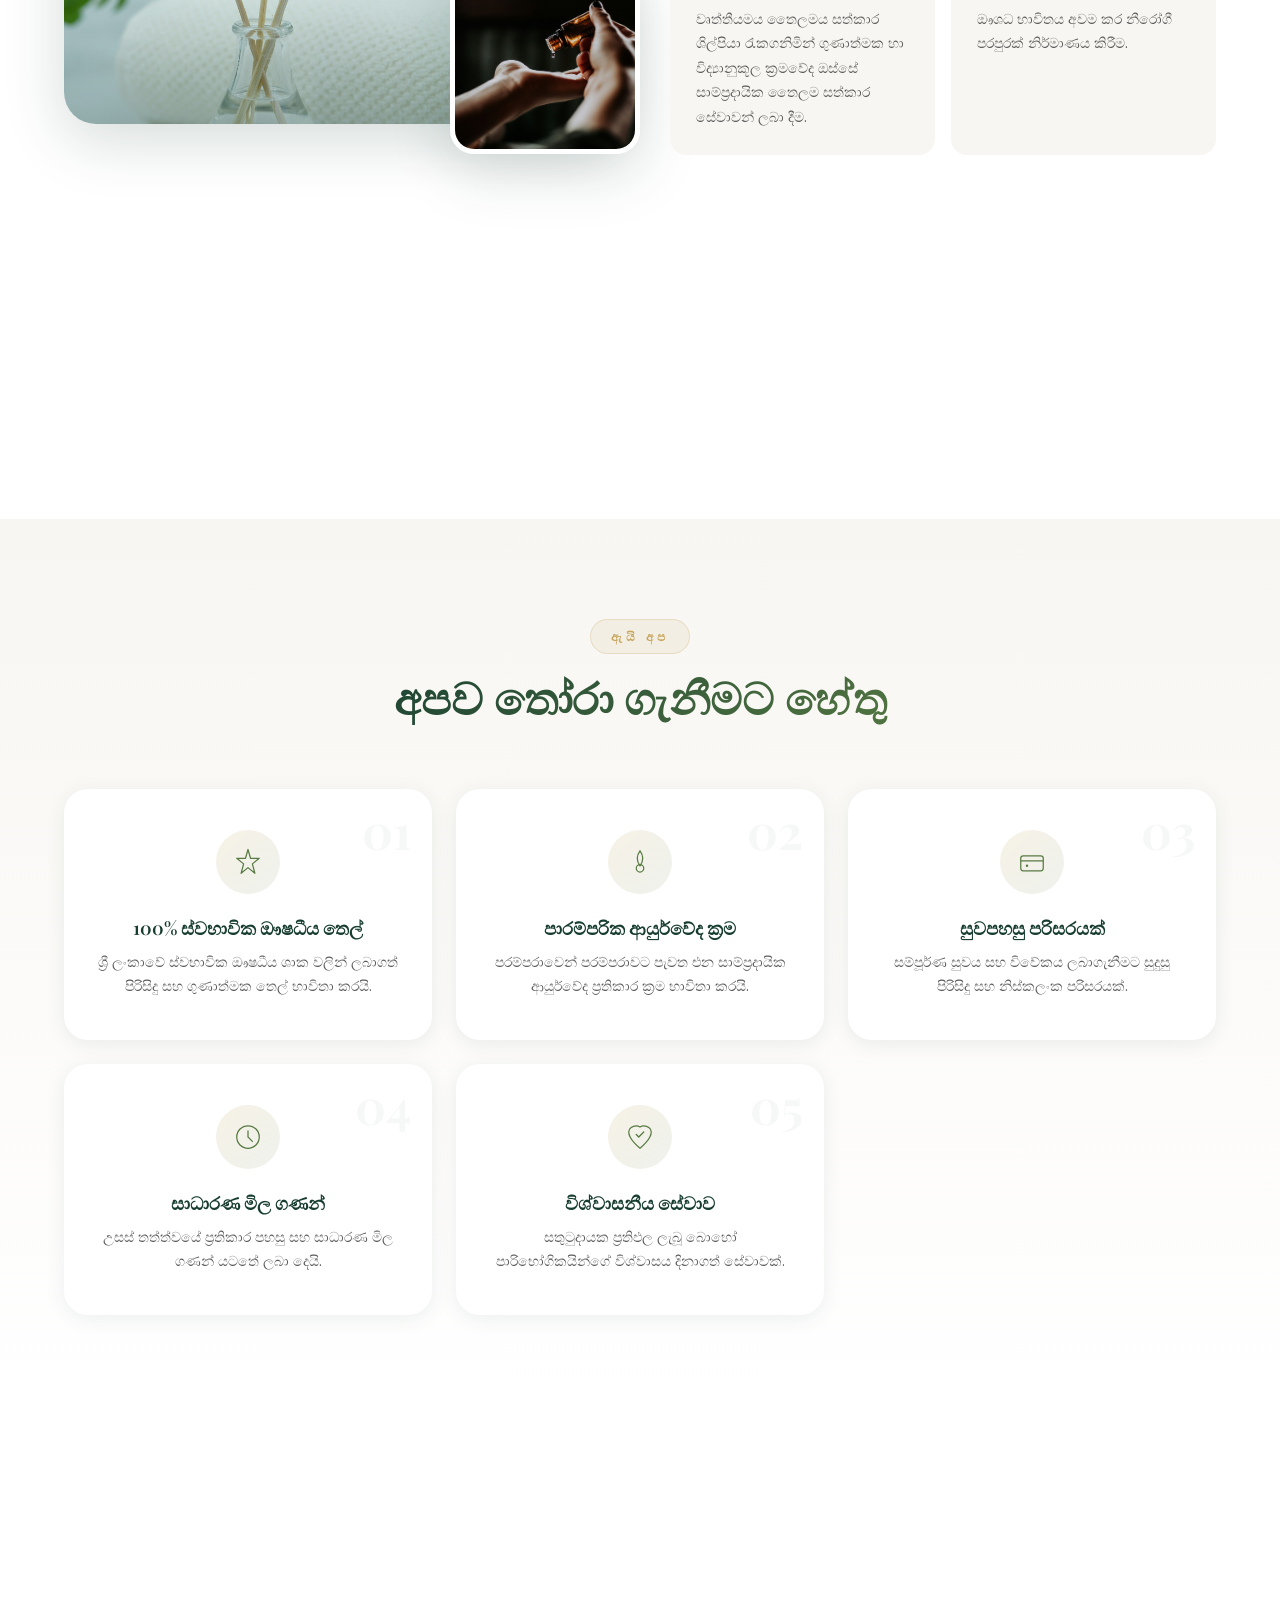
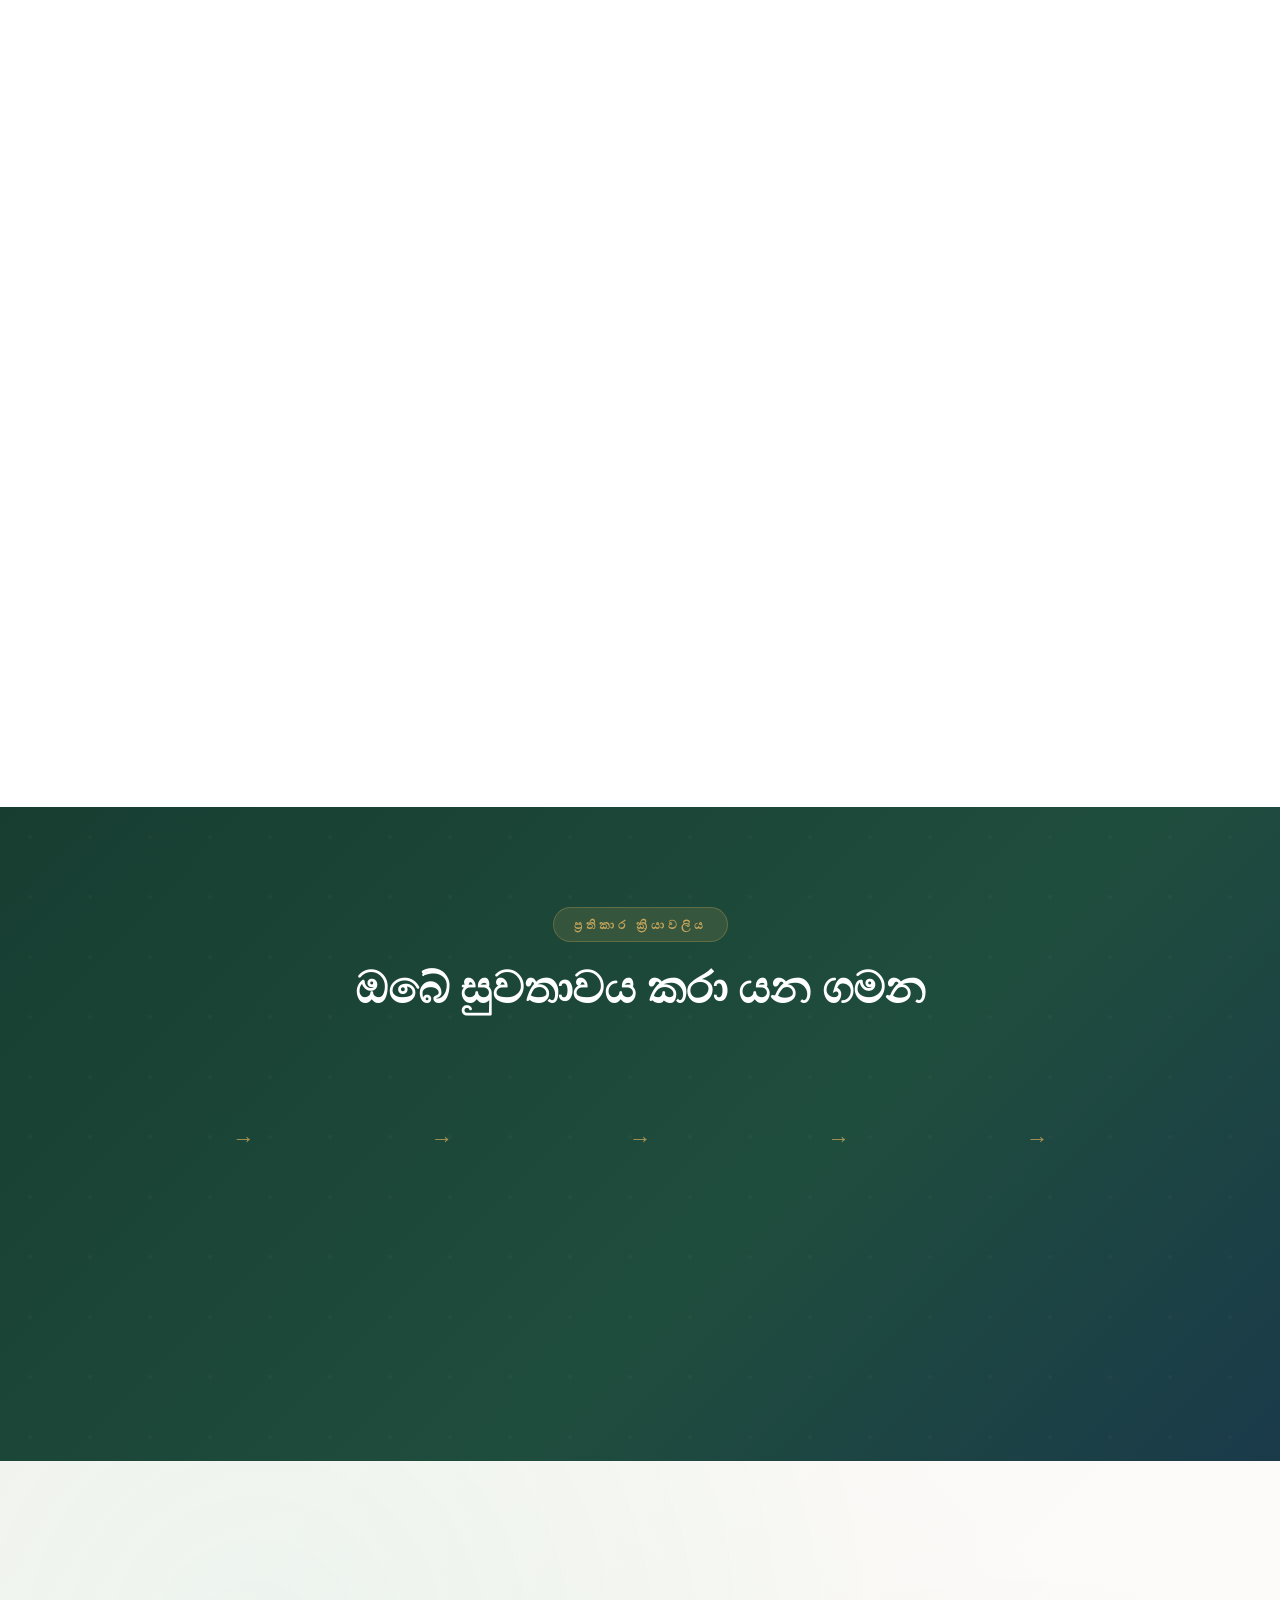
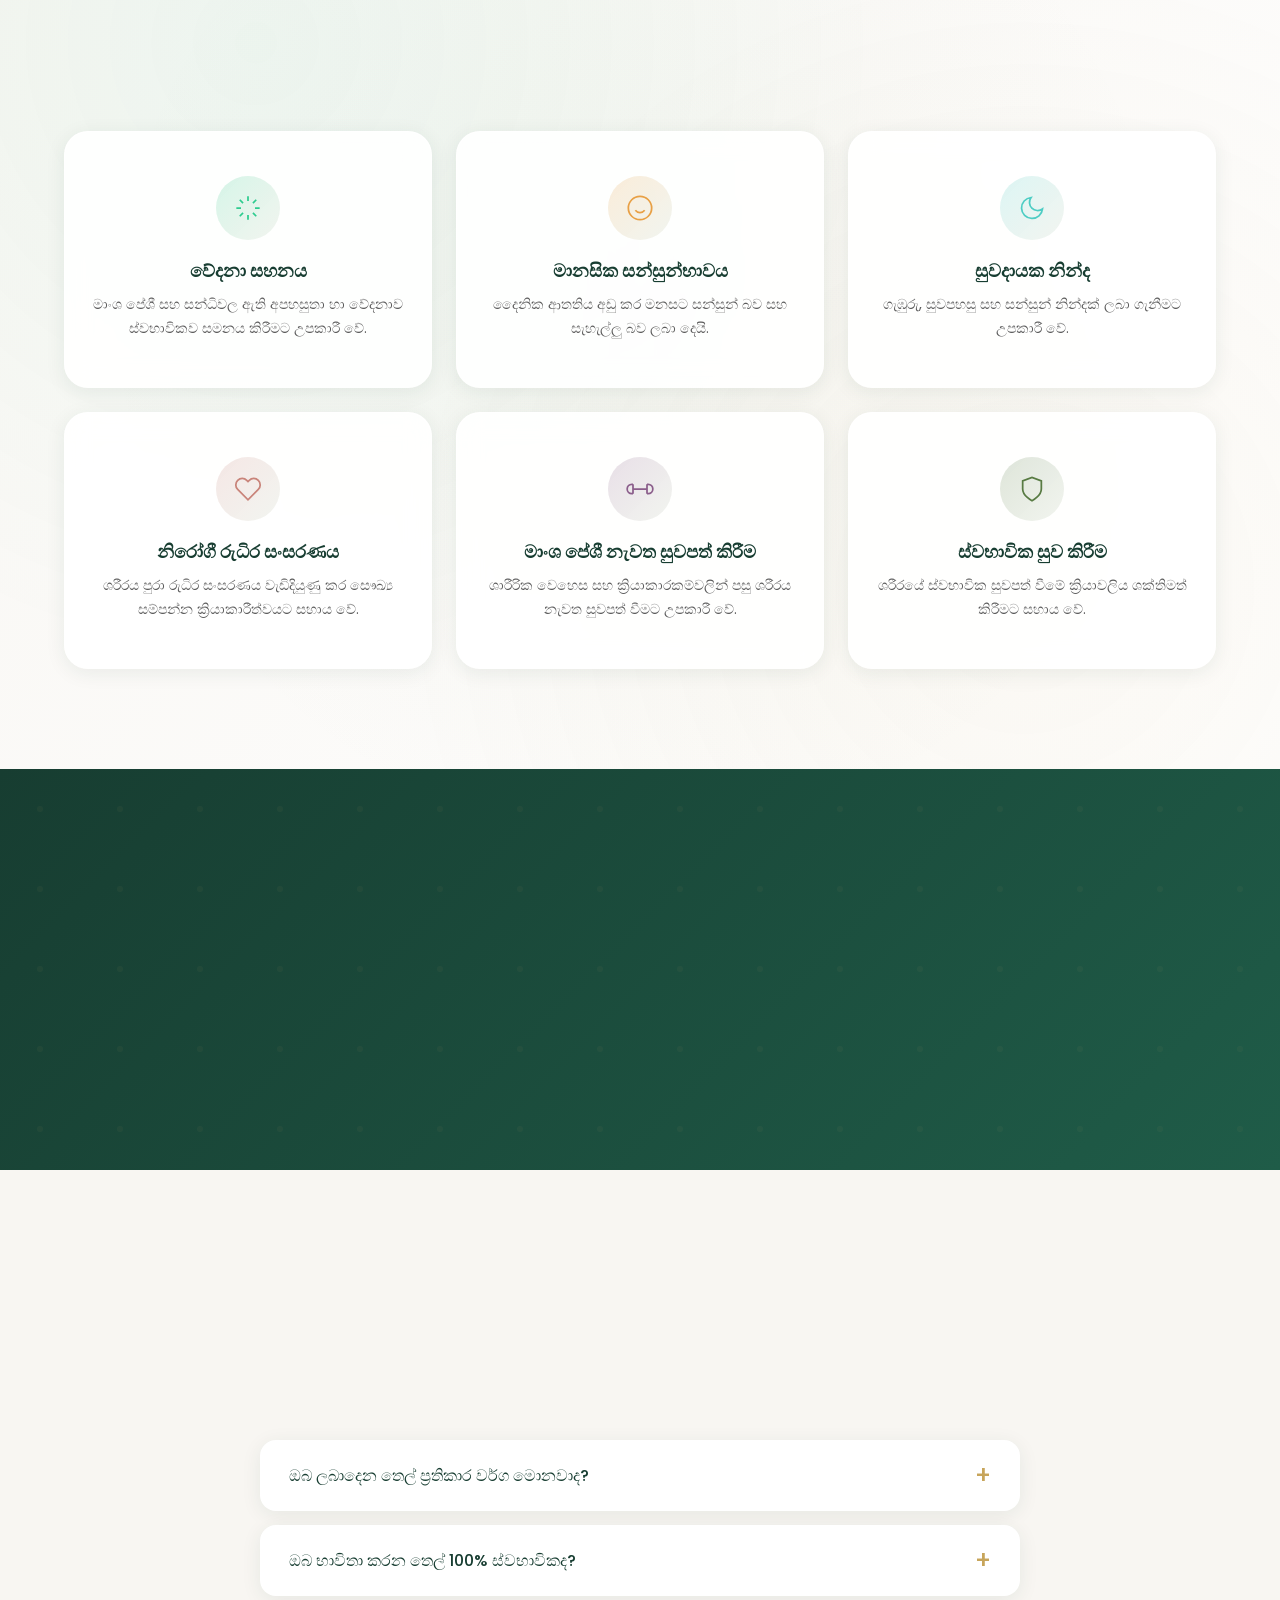
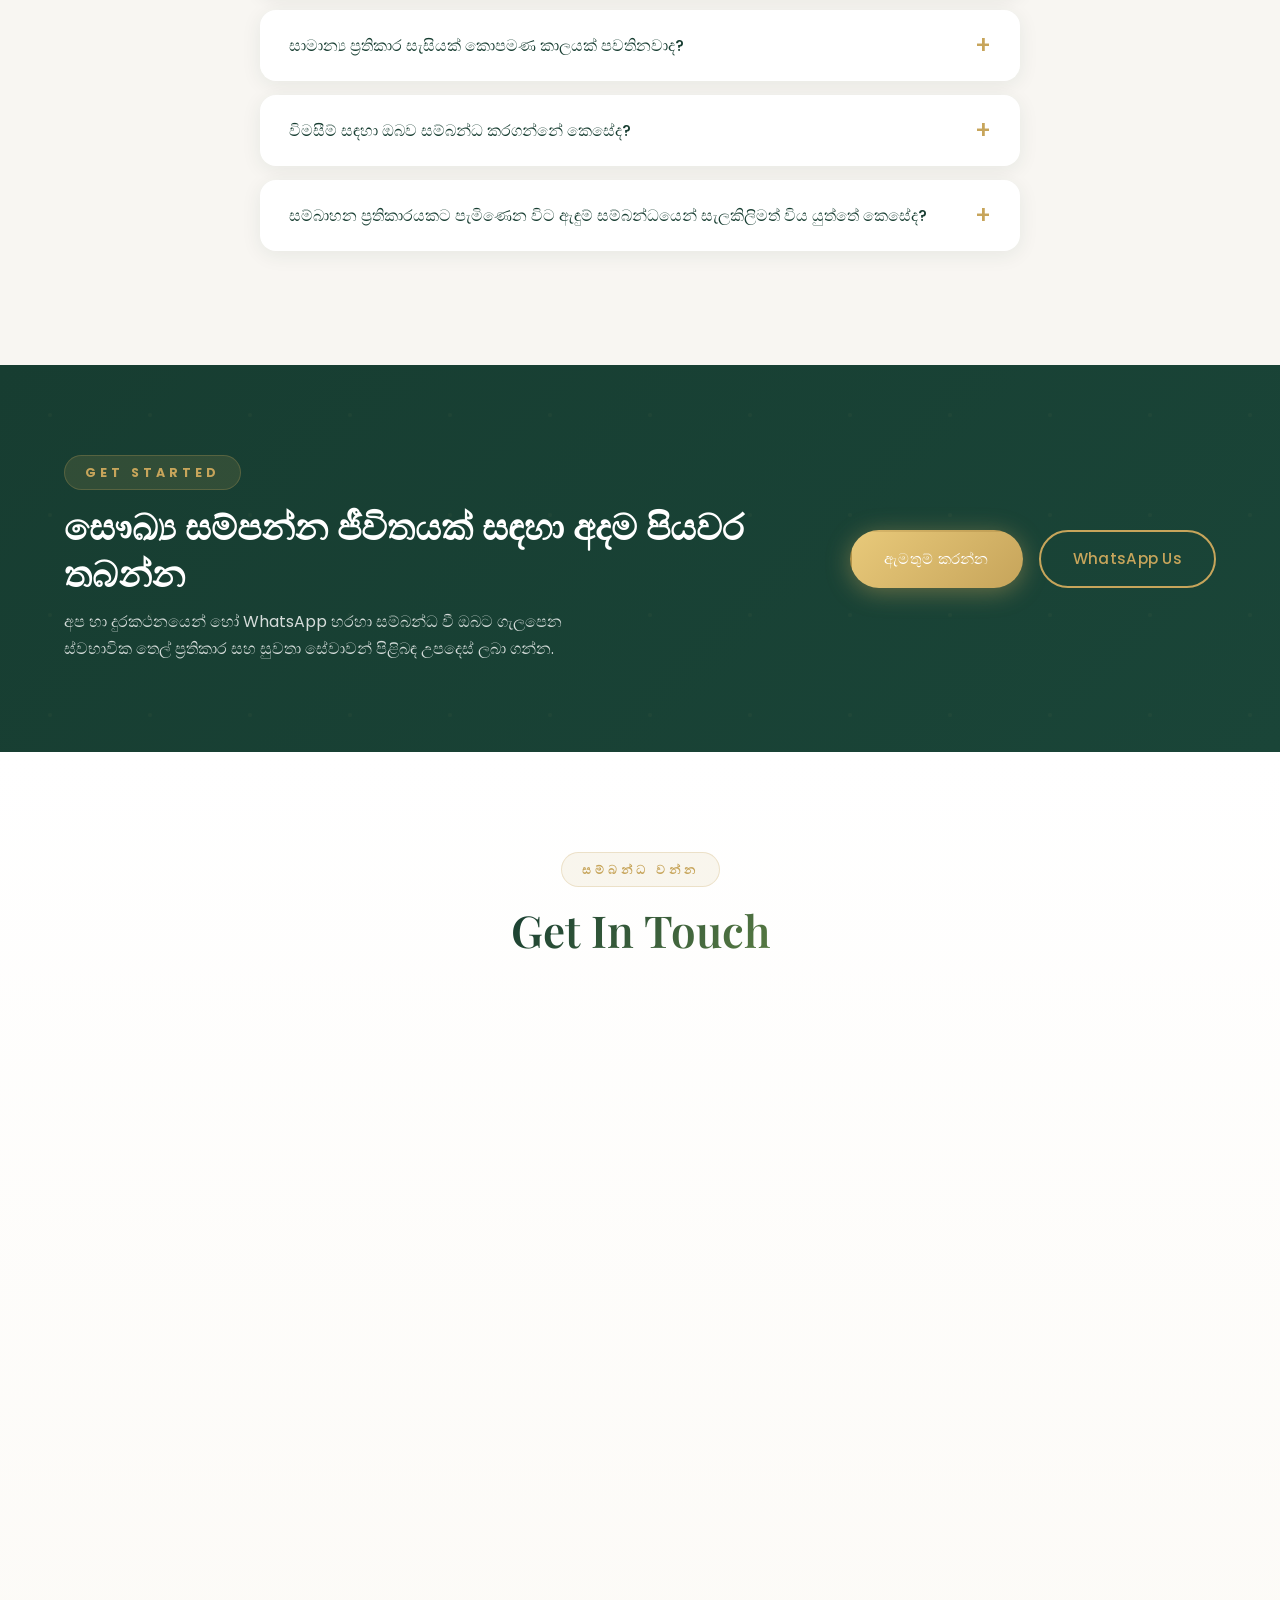
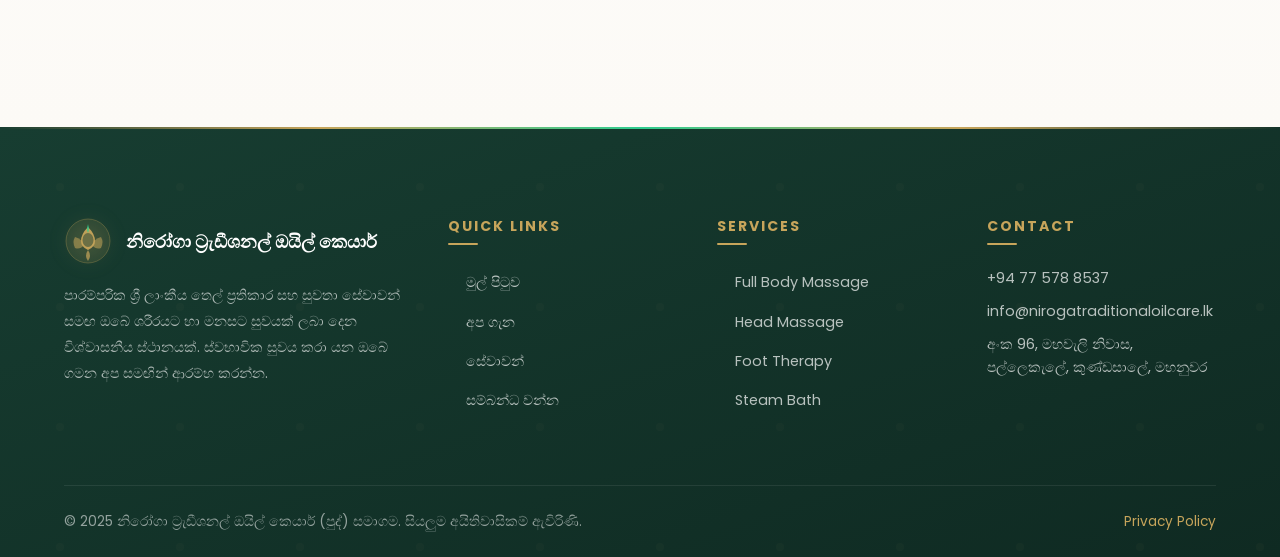
==== commit 69edaa3a: "Update again" ====
--- a/index.html
+++ b/index.html
@@ -1,22 +1,29 @@
 <!DOCTYPE html>
 <html lang="si">
+
 <head>
   <meta charset="UTF-8">
   <meta name="viewport" content="width=device-width, initial-scale=1.0">
-  <meta name="description" content="නිරෝගා ඔයිල් කෙයාර් - ශ්‍රී ලංකාවේ සම්ප්‍රදායික ඔයිල් මසාජ්, ආයුර්වේදී ප්‍රතිකාර සහ ස්වභාවික සුව සේවා.">
+  <meta name="description"
+    content="නිරෝගා ඔයිල් කෙයාර් - ශ්‍රී ලංකාවේ සම්ප්‍රදායික ඔයිල් මසාජ්, ආයුර්වේදී ප්‍රතිකාර සහ ස්වභාවික සුව සේවා.">
   <meta name="keywords" content="oil massage, Ayurveda, wellness, spa, Sri Lanka, herbal oil, pain relief, relaxation">
   <meta name="author" content="Niroga Vishwajaya Oil Care (Pvt) Ltd">
   <meta name="robots" content="index, follow">
   <meta property="og:title" content="නිරෝගා ඔයිල් කෙයාර්">
-  <meta property="og:description" content="නිරෝගී දිවියට සෞඛ්‍යමත් ස්පර්ශයක් - Premium traditional oil massage and wellness center">
+  <meta property="og:description"
+    content="නිරෝගී දිවියට සෞඛ්‍යමත් ස්පර්ශයක් - Premium traditional oil massage and wellness center">
   <meta property="og:type" content="website">
   <title>නිරෝගා ඔයිල් කෙයාර් | Premium Wellness Center</title>
   <link rel="preconnect" href="https://fonts.googleapis.com">
   <link rel="preconnect" href="https://fonts.gstatic.com" crossorigin>
-  <link href="https://fonts.googleapis.com/css2?family=Playfair+Display:ital,wght@0,400;0,500;0,600;0,700;1,400&family=Poppins:wght@300;400;500;600;700&display=swap" rel="stylesheet">
+  <link
+    href="https://fonts.googleapis.com/css2?family=Playfair+Display:ital,wght@0,400;0,500;0,600;0,700;1,400&family=Poppins:wght@300;400;500;600;700&display=swap"
+    rel="stylesheet">
   <link rel="stylesheet" href="css/style.css?v=4">
-  <link rel="icon" type="image/svg+xml" href="data:image/svg+xml,%3Csvg xmlns='http://www.w3.org/2000/svg' viewBox='0 0 100 100'%3E%3Ccircle cx='50' cy='50' r='48' fill='%23173D31'/%3E%3Ccircle cx='50' cy='50' r='44' fill='none' stroke='%23C7A55B' stroke-width='1.5' opacity='0.5'/%3E%3Cpath d='M50 22 Q62 30 62 44 Q62 56 50 62 Q38 56 38 44 Q38 30 50 22Z' fill='%23C7A55B' opacity='0.9'/%3E%3Cpath d='M50 18 Q52 28 50 36 Q48 28 50 18Z' fill='%232ECC8F'/%3E%3Cpath d='M50 62 Q56 70 50 78 Q44 70 50 62Z' fill='%23C7A55B' opacity='0.6'/%3E%3Ccircle cx='50' cy='44' r='6' fill='%23173D31' opacity='0.4'/%3E%3C/svg%3E">
+  <link rel="icon" type="image/svg+xml"
+    href="data:image/svg+xml,%3Csvg xmlns='http://www.w3.org/2000/svg' viewBox='0 0 100 100'%3E%3Ccircle cx='50' cy='50' r='48' fill='%23173D31'/%3E%3Ccircle cx='50' cy='50' r='44' fill='none' stroke='%23C7A55B' stroke-width='1.5' opacity='0.5'/%3E%3Cpath d='M50 22 Q62 30 62 44 Q62 56 50 62 Q38 56 38 44 Q38 30 50 22Z' fill='%23C7A55B' opacity='0.9'/%3E%3Cpath d='M50 18 Q52 28 50 36 Q48 28 50 18Z' fill='%232ECC8F'/%3E%3Cpath d='M50 62 Q56 70 50 78 Q44 70 50 62Z' fill='%23C7A55B' opacity='0.6'/%3E%3Ccircle cx='50' cy='44' r='6' fill='%23173D31' opacity='0.4'/%3E%3C/svg%3E">
 </head>
+
 <body>
 
   <!-- Loading Screen -->
@@ -28,22 +35,22 @@
         <!-- Niroga Lotus Logo -->
         <svg viewBox="0 0 140 140" fill="none" xmlns="http://www.w3.org/2000/svg" aria-hidden="true">
           <!-- Outer ring -->
-          <circle cx="70" cy="70" r="66" stroke="#C7A55B" stroke-width="1.5" stroke-dasharray="6 4" opacity="0.4"/>
+          <circle cx="70" cy="70" r="66" stroke="#C7A55B" stroke-width="1.5" stroke-dasharray="6 4" opacity="0.4" />
           <!-- Inner glow circle -->
-          <circle cx="70" cy="70" r="54" fill="rgba(199,165,91,0.06)"/>
+          <circle cx="70" cy="70" r="54" fill="rgba(199,165,91,0.06)" />
           <!-- Lotus petals -->
-          <path d="M70 30 Q82 44 82 58 Q82 70 70 76 Q58 70 58 58 Q58 44 70 30Z" fill="#C7A55B" opacity="0.95"/>
-          <path d="M40 48 Q56 54 60 66 Q56 76 44 78 Q36 68 40 48Z" fill="#C7A55B" opacity="0.65"/>
-          <path d="M100 48 Q84 54 80 66 Q84 76 96 78 Q104 68 100 48Z" fill="#C7A55B" opacity="0.65"/>
-          <path d="M34 74 Q50 72 58 82 Q56 94 46 98 Q34 90 34 74Z" fill="#C7A55B" opacity="0.4"/>
-          <path d="M106 74 Q90 72 82 82 Q84 94 94 98 Q106 90 106 74Z" fill="#C7A55B" opacity="0.4"/>
+          <path d="M70 30 Q82 44 82 58 Q82 70 70 76 Q58 70 58 58 Q58 44 70 30Z" fill="#C7A55B" opacity="0.95" />
+          <path d="M40 48 Q56 54 60 66 Q56 76 44 78 Q36 68 40 48Z" fill="#C7A55B" opacity="0.65" />
+          <path d="M100 48 Q84 54 80 66 Q84 76 96 78 Q104 68 100 48Z" fill="#C7A55B" opacity="0.65" />
+          <path d="M34 74 Q50 72 58 82 Q56 94 46 98 Q34 90 34 74Z" fill="#C7A55B" opacity="0.4" />
+          <path d="M106 74 Q90 72 82 82 Q84 94 94 98 Q106 90 106 74Z" fill="#C7A55B" opacity="0.4" />
           <!-- Stem -->
-          <path d="M70 24 Q73 34 70 42 Q67 34 70 24Z" fill="#2ECC8F"/>
+          <path d="M70 24 Q73 34 70 42 Q67 34 70 24Z" fill="#2ECC8F" />
           <!-- Oil drop center -->
-          <ellipse cx="70" cy="62" rx="10" ry="13" fill="#173D31" opacity="0.5"/>
-          <ellipse cx="67" cy="57" rx="3" ry="4" fill="rgba(255,255,255,0.2)"/>
+          <ellipse cx="70" cy="62" rx="10" ry="13" fill="#173D31" opacity="0.5" />
+          <ellipse cx="67" cy="57" rx="3" ry="4" fill="rgba(255,255,255,0.2)" />
           <!-- Base drop -->
-          <path d="M70 78 Q76 88 70 98 Q64 88 70 78Z" fill="#C7A55B" opacity="0.7"/>
+          <path d="M70 78 Q76 88 70 98 Q64 88 70 78Z" fill="#C7A55B" opacity="0.7" />
         </svg>
       </div>
       <p class="loader__name" data-i18n="loaderName">නිරෝගා ඔයිල් කෙයාර්</p>
@@ -52,35 +59,37 @@
   </div>
 
   <!-- Scroll Progress Bar -->
-  <div id="scrollProgress" class="scroll-progress" role="progressbar" aria-valuemin="0" aria-valuemax="100" aria-valuenow="0" aria-label="Page scroll progress"></div>
+  <div id="scrollProgress" class="scroll-progress" role="progressbar" aria-valuemin="0" aria-valuemax="100"
+    aria-valuenow="0" aria-label="Page scroll progress"></div>
 
   <!-- Header -->
   <header id="header" class="header">
     <div class="container header__inner">
       <a href="#home" class="header__logo" aria-label="Home">
         <!-- Niroga Lotus Icon -->
-        <svg class="header__logo-icon" viewBox="0 0 44 44" fill="none" xmlns="http://www.w3.org/2000/svg" aria-hidden="true">
-          <circle cx="22" cy="22" r="20" fill="rgba(199,165,91,0.15)" stroke="rgba(199,165,91,0.4)" stroke-width="1"/>
-          <path d="M22 10 Q28 16 28 22 Q28 28 22 31 Q16 28 16 22 Q16 16 22 10Z" fill="#C7A55B" opacity="0.95"/>
-          <path d="M10 19 Q17 21 19 27 Q15 31 10 29 Q7 23 10 19Z" fill="#C7A55B" opacity="0.55"/>
-          <path d="M34 19 Q27 21 25 27 Q29 31 34 29 Q37 23 34 19Z" fill="#C7A55B" opacity="0.55"/>
-          <path d="M22 7 Q23.5 12 22 15 Q20.5 12 22 7Z" fill="#2ECC8F"/>
-          <ellipse cx="22" cy="22" rx="5" ry="6" fill="rgba(23,61,49,0.5)"/>
-          <path d="M22 31 Q25 36 22 40 Q19 36 22 31Z" fill="#C7A55B" opacity="0.7"/>
+        <svg class="header__logo-icon" viewBox="0 0 44 44" fill="none" xmlns="http://www.w3.org/2000/svg"
+          aria-hidden="true">
+          <circle cx="22" cy="22" r="20" fill="rgba(199,165,91,0.15)" stroke="rgba(199,165,91,0.4)" stroke-width="1" />
+          <path d="M22 10 Q28 16 28 22 Q28 28 22 31 Q16 28 16 22 Q16 16 22 10Z" fill="#C7A55B" opacity="0.95" />
+          <path d="M10 19 Q17 21 19 27 Q15 31 10 29 Q7 23 10 19Z" fill="#C7A55B" opacity="0.55" />
+          <path d="M34 19 Q27 21 25 27 Q29 31 34 29 Q37 23 34 19Z" fill="#C7A55B" opacity="0.55" />
+          <path d="M22 7 Q23.5 12 22 15 Q20.5 12 22 7Z" fill="#2ECC8F" />
+          <ellipse cx="22" cy="22" rx="5" ry="6" fill="rgba(23,61,49,0.5)" />
+          <path d="M22 31 Q25 36 22 40 Q19 36 22 31Z" fill="#C7A55B" opacity="0.7" />
         </svg>
         <span class="header__logo-text-wrap">
-          <span class="header__logo-main" data-i18n="logoShort">නිරෝගා</span>
+          <span class="header__logo-main" data-i18n="logoShort">...</span>
           <span class="header__logo-sub">Oil Care</span>
         </span>
       </a>
 
       <nav class="nav" id="nav" aria-label="Main navigation">
         <ul class="nav__list">
-          <li><a href="#home" class="nav__link" data-i18n="navHome">මුල් පිටුව</a></li>
-          <li><a href="#about" class="nav__link" data-i18n="navAbout">අප ගැන</a></li>
-          <li><a href="#services" class="nav__link" data-i18n="navServices">සේවාවන්</a></li>
-          <li><a href="#faq" class="nav__link" data-i18n="navFaq">නිති අසන</a></li>
-          <li><a href="#contact" class="nav__link nav__link--accent" data-i18n="navContact">සම්බන්ධ වන්න</a></li>
+          <li><a href="#home" class="nav__link" data-i18n="navHome">...</a></li>
+          <li><a href="#about" class="nav__link" data-i18n="navAbout">...</a></li>
+          <li><a href="#services" class="nav__link" data-i18n="navServices">...</a></li>
+          <li><a href="#faq" class="nav__link" data-i18n="navFaq">...</a></li>
+          <li><a href="#contact" class="nav__link nav__link--accent" data-i18n="navContact">...</a></li>
         </ul>
       </nav>
 
@@ -89,8 +98,9 @@
           <button type="button" class="lang-switch__btn active" data-lang="si" aria-pressed="true">සිං</button>
           <button type="button" class="lang-switch__btn" data-lang="en" aria-pressed="false">EN</button>
         </div>
-        <a href="tel:+94775788537" class="btn btn--gold btn--sm header__call" data-i18n="callNow">ඇමතුම් කරන්න</a>
-        <button type="button" class="hamburger" id="hamburger" aria-label="Toggle menu" aria-expanded="false" aria-controls="nav">
+        <a href="tel:+94775788537" class="btn btn--gold btn--sm header__call" data-i18n="callNow">...</a>
+        <button type="button" class="hamburger" id="hamburger" aria-label="Toggle menu" aria-expanded="false"
+          aria-controls="nav">
           <span></span><span></span><span></span>
         </button>
       </div>
@@ -106,39 +116,58 @@
     <section id="why-us" class="section why-us">
       <div class="container">
         <div class="section__header fade-up">
-          <span class="section__label" data-i18n="whyLabel">ඇයි අප?</span>
-          <h2 class="section__title" data-i18n="whyTitle">අපව තෝරා ගත යුත්තේ ඇයි</h2>
+          <span class="section__label" data-i18n="whyLabel">...</span>
+          <h2 class="section__title" data-i18n="whyTitle">...</h2>
         </div>
         <div class="why-us__grid">
           <article class="why-card fade-up tilt-card stagger-1">
             <span class="why-card__num">01</span>
-            <div class="why-card__icon"><svg viewBox="0 0 48 48" fill="none"><path d="M24 4 L28 18 L42 18 L31 27 L35 42 L24 33 L13 42 L17 27 L6 18 L20 18 Z" stroke="currentColor" stroke-width="2" stroke-linejoin="round"/></svg></div>
-            <h3 data-i18n="why2Title">100% Herbal Oils</h3>
-            <p data-i18n="why2Desc">Pure, natural oils sourced from authentic Sri Lankan herbs.</p>
+            <div class="why-card__icon"><svg viewBox="0 0 48 48" fill="none">
+                <path d="M24 4 L28 18 L42 18 L31 27 L35 42 L24 33 L13 42 L17 27 L6 18 L20 18 Z" stroke="currentColor"
+                  stroke-width="2" stroke-linejoin="round" />
+              </svg></div>
+            <h3 data-i18n="why2Title">...</h3>
+            <p data-i18n="why2Desc">...</p>
           </article>
           <article class="why-card fade-up tilt-card stagger-2">
             <span class="why-card__num">02</span>
-            <div class="why-card__icon"><svg viewBox="0 0 48 48" fill="none"><path d="M24 6 C30 14 30 22 24 30 C18 22 18 14 24 6Z" stroke="currentColor" stroke-width="2" fill="none"/><circle cx="24" cy="34" r="6" stroke="currentColor" stroke-width="2"/></svg></div>
-            <h3 data-i18n="why3Title">Traditional Ayurvedic Methods</h3>
-            <p data-i18n="why3Desc">Time-honored techniques passed down through generations.</p>
+            <div class="why-card__icon"><svg viewBox="0 0 48 48" fill="none">
+                <path d="M24 6 C30 14 30 22 24 30 C18 22 18 14 24 6Z" stroke="currentColor" stroke-width="2"
+                  fill="none" />
+                <circle cx="24" cy="34" r="6" stroke="currentColor" stroke-width="2" />
+              </svg></div>
+            <h3 data-i18n="why3Title">...</h3>
+            <p data-i18n="why3Desc">...</p>
           </article>
           <article class="why-card fade-up tilt-card stagger-3">
             <span class="why-card__num">03</span>
-            <div class="why-card__icon"><svg viewBox="0 0 48 48" fill="none"><rect x="6" y="14" width="36" height="24" rx="4" stroke="currentColor" stroke-width="2"/><path d="M6 22 H42" stroke="currentColor" stroke-width="2"/><circle cx="16" cy="30" r="2" fill="currentColor"/></svg></div>
-            <h3 data-i18n="why4Title">Comfortable Environment</h3>
-            <p data-i18n="why4Desc">Serene, hygienic spaces designed for complete relaxation.</p>
+            <div class="why-card__icon"><svg viewBox="0 0 48 48" fill="none">
+                <rect x="6" y="14" width="36" height="24" rx="4" stroke="currentColor" stroke-width="2" />
+                <path d="M6 22 H42" stroke="currentColor" stroke-width="2" />
+                <circle cx="16" cy="30" r="2" fill="currentColor" />
+              </svg></div>
+            <h3 data-i18n="why4Title">...</h3>
+            <p data-i18n="why4Desc">...</p>
           </article>
           <article class="why-card fade-up tilt-card stagger-4">
             <span class="why-card__num">04</span>
-            <div class="why-card__icon"><svg viewBox="0 0 48 48" fill="none"><circle cx="24" cy="24" r="18" stroke="currentColor" stroke-width="2"/><path d="M24 14 V24 L31 31" stroke="currentColor" stroke-width="2" stroke-linecap="round"/></svg></div>
-            <h3 data-i18n="why5Title">Affordable Prices</h3>
-            <p data-i18n="why5Desc">Premium quality treatments at accessible, fair pricing.</p>
+            <div class="why-card__icon"><svg viewBox="0 0 48 48" fill="none">
+                <circle cx="24" cy="24" r="18" stroke="currentColor" stroke-width="2" />
+                <path d="M24 14 V24 L31 31" stroke="currentColor" stroke-width="2" stroke-linecap="round" />
+              </svg></div>
+            <h3 data-i18n="why5Title">...</h3>
+            <p data-i18n="why5Desc">...</p>
           </article>
           <article class="why-card fade-up tilt-card stagger-5">
             <span class="why-card__num">05</span>
-            <div class="why-card__icon"><svg viewBox="0 0 48 48" fill="none"><path d="M24 42 C24 42 6 28 6 16 C6 10 12 6 18 6 C21 6 24 8 24 8 C24 8 27 6 30 6 C36 6 42 10 42 16 C42 28 24 42 24 42Z" stroke="currentColor" stroke-width="2"/><path d="M18 20 L22 24 L30 16" stroke="currentColor" stroke-width="2" stroke-linecap="round"/></svg></div>
-            <h3 data-i18n="why6Title">Trusted Service</h3>
-            <p data-i18n="why6Desc">Hundreds of satisfied clients and glowing reviews.</p>
+            <div class="why-card__icon"><svg viewBox="0 0 48 48" fill="none">
+                <path
+                  d="M24 42 C24 42 6 28 6 16 C6 10 12 6 18 6 C21 6 24 8 24 8 C24 8 27 6 30 6 C36 6 42 10 42 16 C42 28 24 42 24 42Z"
+                  stroke="currentColor" stroke-width="2" />
+                <path d="M18 20 L22 24 L30 16" stroke="currentColor" stroke-width="2" stroke-linecap="round" />
+              </svg></div>
+            <h3 data-i18n="why6Title">...</h3>
+            <p data-i18n="why6Desc">...</p>
           </article>
         </div>
       </div>
@@ -150,46 +179,65 @@
     <section id="process" class="section process">
       <div class="container">
         <div class="section__header fade-up">
-          <span class="section__label" data-i18n="processLabel">Treatment Process</span>
-          <h2 class="section__title" data-i18n="processTitle">Your Journey to Wellness</h2>
+          <span class="section__label" data-i18n="processLabel">...</span>
+          <h2 class="section__title" data-i18n="processTitle">...</h2>
         </div>
         <div class="timeline">
           <div class="timeline__track" aria-hidden="true"></div>
           <div class="timeline__steps">
             <div class="timeline__step fade-up stagger-1">
-              <div class="timeline__icon"><span class="timeline__step-num">1</span><svg viewBox="0 0 48 48"><path d="M24 4 L44 14 V34 L24 44 L4 34 V14 Z" fill="none" stroke="currentColor" stroke-width="2"/><path d="M18 22 L22 26 L30 18" stroke="currentColor" stroke-width="2" fill="none"/></svg></div>
-              <h4 data-i18n="step1Title">Consultation</h4>
-              <p data-i18n="step1Desc">Discuss your health needs and wellness goals.</p>
+              <div class="timeline__icon"><span class="timeline__step-num">1</span><svg viewBox="0 0 48 48">
+                  <path d="M24 4 L44 14 V34 L24 44 L4 34 V14 Z" fill="none" stroke="currentColor" stroke-width="2" />
+                  <path d="M18 22 L22 26 L30 18" stroke="currentColor" stroke-width="2" fill="none" />
+                </svg></div>
+              <h4 data-i18n="step1Title">...</h4>
+              <p data-i18n="step1Desc">...</p>
             </div>
             <div class="timeline__arrow" aria-hidden="true">→</div>
             <div class="timeline__step fade-up stagger-2">
-              <div class="timeline__icon"><span class="timeline__step-num">2</span><svg viewBox="0 0 48 48"><circle cx="24" cy="24" r="18" fill="none" stroke="currentColor" stroke-width="2"/><path d="M16 24 L22 30 L32 18" stroke="currentColor" stroke-width="2" fill="none"/></svg></div>
-              <h4 data-i18n="step2Title">Health Assessment</h4>
-              <p data-i18n="step2Desc">Professional evaluation of your condition.</p>
+              <div class="timeline__icon"><span class="timeline__step-num">2</span><svg viewBox="0 0 48 48">
+                  <circle cx="24" cy="24" r="18" fill="none" stroke="currentColor" stroke-width="2" />
+                  <path d="M16 24 L22 30 L32 18" stroke="currentColor" stroke-width="2" fill="none" />
+                </svg></div>
+              <h4 data-i18n="step2Title">...</h4>
+              <p data-i18n="step2Desc">...</p>
             </div>
             <div class="timeline__arrow" aria-hidden="true">→</div>
             <div class="timeline__step fade-up stagger-3">
-              <div class="timeline__icon"><span class="timeline__step-num">3</span><svg viewBox="0 0 48 48"><ellipse cx="24" cy="30" rx="12" ry="16" fill="none" stroke="currentColor" stroke-width="2"/><path d="M20 14 H28 V18 H20 Z" stroke="currentColor" stroke-width="2"/></svg></div>
-              <h4 data-i18n="step3Title">Oil Selection</h4>
-              <p data-i18n="step3Desc">Custom herbal oil blend chosen for you.</p>
+              <div class="timeline__icon"><span class="timeline__step-num">3</span><svg viewBox="0 0 48 48">
+                  <ellipse cx="24" cy="30" rx="12" ry="16" fill="none" stroke="currentColor" stroke-width="2" />
+                  <path d="M20 14 H28 V18 H20 Z" stroke="currentColor" stroke-width="2" />
+                </svg></div>
+              <h4 data-i18n="step3Title">...</h4>
+              <p data-i18n="step3Desc">...</p>
             </div>
             <div class="timeline__arrow" aria-hidden="true">→</div>
             <div class="timeline__step fade-up stagger-4">
-              <div class="timeline__icon"><span class="timeline__step-num">4</span><svg viewBox="0 0 48 48"><path d="M8 36 Q24 8 40 36" fill="none" stroke="currentColor" stroke-width="2"/><circle cx="24" cy="28" r="5" fill="currentColor"/></svg></div>
-              <h4 data-i18n="step4Title">Treatment Session</h4>
-              <p data-i18n="step4Desc">Expert massage therapy in a serene setting.</p>
+              <div class="timeline__icon"><span class="timeline__step-num">4</span><svg viewBox="0 0 48 48">
+                  <path d="M8 36 Q24 8 40 36" fill="none" stroke="currentColor" stroke-width="2" />
+                  <circle cx="24" cy="28" r="5" fill="currentColor" />
+                </svg></div>
+              <h4 data-i18n="step4Title">...</h4>
+              <p data-i18n="step4Desc">...</p>
             </div>
             <div class="timeline__arrow" aria-hidden="true">→</div>
             <div class="timeline__step fade-up stagger-5">
-              <div class="timeline__icon"><span class="timeline__step-num">5</span><svg viewBox="0 0 48 48"><path d="M12 28 Q24 8 36 28" fill="none" stroke="currentColor" stroke-width="2"/><line x1="12" y1="28" x2="36" y2="28" stroke="currentColor" stroke-width="2"/></svg></div>
-              <h4 data-i18n="step5Title">Relaxation</h4>
-              <p data-i18n="step5Desc">Post-treatment rest for maximum benefit.</p>
+              <div class="timeline__icon"><span class="timeline__step-num">5</span><svg viewBox="0 0 48 48">
+                  <path d="M12 28 Q24 8 36 28" fill="none" stroke="currentColor" stroke-width="2" />
+                  <line x1="12" y1="28" x2="36" y2="28" stroke="currentColor" stroke-width="2" />
+                </svg></div>
+              <h4 data-i18n="step5Title">...</h4>
+              <p data-i18n="step5Desc">...</p>
             </div>
             <div class="timeline__arrow" aria-hidden="true">→</div>
             <div class="timeline__step fade-up stagger-6">
-              <div class="timeline__icon"><span class="timeline__step-num">6</span><svg viewBox="0 0 48 48"><rect x="10" y="8" width="28" height="32" rx="2" fill="none" stroke="currentColor" stroke-width="2"/><line x1="16" y1="18" x2="32" y2="18" stroke="currentColor" stroke-width="2"/><line x1="16" y1="26" x2="28" y2="26" stroke="currentColor" stroke-width="2"/></svg></div>
-              <h4 data-i18n="step6Title">After Care Advice</h4>
-              <p data-i18n="step6Desc">Personalized tips for lasting wellness.</p>
+              <div class="timeline__icon"><span class="timeline__step-num">6</span><svg viewBox="0 0 48 48">
+                  <rect x="10" y="8" width="28" height="32" rx="2" fill="none" stroke="currentColor" stroke-width="2" />
+                  <line x1="16" y1="18" x2="32" y2="18" stroke="currentColor" stroke-width="2" />
+                  <line x1="16" y1="26" x2="28" y2="26" stroke="currentColor" stroke-width="2" />
+                </svg></div>
+              <h4 data-i18n="step6Title">...</h4>
+              <p data-i18n="step6Desc">...</p>
             </div>
           </div>
         </div>
@@ -202,39 +250,60 @@
       <div class="benefits__bg-pattern"></div>
       <div class="container">
         <div class="section__header fade-up">
-          <span class="section__label" data-i18n="benefitsLabel">ප්‍රයෝජන</span>
-          <h2 class="section__title" data-i18n="benefitsTitle">Wellness Benefits</h2>
+          <span class="section__label" data-i18n="benefitsLabel">...</span>
+          <h2 class="section__title" data-i18n="benefitsTitle">...</h2>
         </div>
         <div class="benefits__grid">
           <div class="benefit-item flip-in stagger-1">
-            <div class="benefit-item__icon"><svg viewBox="0 0 24 24" fill="none" stroke="currentColor" stroke-width="1.5"><path d="M12 2v4M12 18v4M4.93 4.93l2.83 2.83M16.24 16.24l2.83 2.83M2 12h4M18 12h4M4.93 19.07l2.83-2.83M16.24 7.76l2.83-2.83"/></svg></div>
-            <h3 data-i18n="ben1Title">Pain Relief</h3>
-            <p data-i18n="ben1Desc">Alleviates muscle and joint pain naturally.</p>
+            <div class="benefit-item__icon"><svg viewBox="0 0 24 24" fill="none" stroke="currentColor"
+                stroke-width="1.5">
+                <path
+                  d="M12 2v4M12 18v4M4.93 4.93l2.83 2.83M16.24 16.24l2.83 2.83M2 12h4M18 12h4M4.93 19.07l2.83-2.83M16.24 7.76l2.83-2.83" />
+              </svg></div>
+            <h3 data-i18n="ben1Title">...</h3>
+            <p data-i18n="ben1Desc">...</p>
           </div>
           <div class="benefit-item flip-in stagger-2">
-            <div class="benefit-item__icon"><svg viewBox="0 0 24 24" fill="none" stroke="currentColor" stroke-width="1.5"><path d="M12 22c5.523 0 10-4.477 10-10S17.523 2 12 2 2 6.477 2 12s4.477 10 10 10z"/><path d="M8 14s1.5 2 4 2 4-2 4-2M9 9h.01M15 9h.01"/></svg></div>
-            <h3 data-i18n="ben2Title">Stress Reduction</h3>
-            <p data-i18n="ben2Desc">Calms the mind and reduces anxiety.</p>
+            <div class="benefit-item__icon"><svg viewBox="0 0 24 24" fill="none" stroke="currentColor"
+                stroke-width="1.5">
+                <path d="M12 22c5.523 0 10-4.477 10-10S17.523 2 12 2 2 6.477 2 12s4.477 10 10 10z" />
+                <path d="M8 14s1.5 2 4 2 4-2 4-2M9 9h.01M15 9h.01" />
+              </svg></div>
+            <h3 data-i18n="ben2Title">...</h3>
+            <p data-i18n="ben2Desc">...</p>
           </div>
           <div class="benefit-item flip-in stagger-3">
-            <div class="benefit-item__icon"><svg viewBox="0 0 24 24" fill="none" stroke="currentColor" stroke-width="1.5"><path d="M21 12.79A9 9 0 1111.21 3 7 7 0 0021 12.79z"/></svg></div>
-            <h3 data-i18n="ben3Title">Better Sleep</h3>
-            <p data-i18n="ben3Desc">Promotes deeper, more restful sleep.</p>
+            <div class="benefit-item__icon"><svg viewBox="0 0 24 24" fill="none" stroke="currentColor"
+                stroke-width="1.5">
+                <path d="M21 12.79A9 9 0 1111.21 3 7 7 0 0021 12.79z" />
+              </svg></div>
+            <h3 data-i18n="ben3Title">...</h3>
+            <p data-i18n="ben3Desc">...</p>
           </div>
           <div class="benefit-item flip-in stagger-4">
-            <div class="benefit-item__icon"><svg viewBox="0 0 24 24" fill="none" stroke="currentColor" stroke-width="1.5"><path d="M20.84 4.61a5.5 5.5 0 00-7.78 0L12 5.67l-1.06-1.06a5.5 5.5 0 00-7.78 7.78l1.06 1.06L12 21.23l7.78-7.78 1.06-1.06a5.5 5.5 0 000-7.78z"/></svg></div>
-            <h3 data-i18n="ben4Title">Healthy Blood Circulation</h3>
-            <p data-i18n="ben4Desc">Improves blood flow and oxygen delivery.</p>
+            <div class="benefit-item__icon"><svg viewBox="0 0 24 24" fill="none" stroke="currentColor"
+                stroke-width="1.5">
+                <path
+                  d="M20.84 4.61a5.5 5.5 0 00-7.78 0L12 5.67l-1.06-1.06a5.5 5.5 0 00-7.78 7.78l1.06 1.06L12 21.23l7.78-7.78 1.06-1.06a5.5 5.5 0 000-7.78z" />
+              </svg></div>
+            <h3 data-i18n="ben4Title">...</h3>
+            <p data-i18n="ben4Desc">...</p>
           </div>
           <div class="benefit-item flip-in stagger-5">
-            <div class="benefit-item__icon"><svg viewBox="0 0 24 24" fill="none" stroke="currentColor" stroke-width="1.5"><path d="M18 8h1a4 4 0 010 8h-1M6 8H5a4 4 0 000 8h1M6 8v8M18 8v8M6 12h12"/></svg></div>
-            <h3 data-i18n="ben5Title">Muscle Recovery</h3>
-            <p data-i18n="ben5Desc">Accelerates recovery after physical activity.</p>
+            <div class="benefit-item__icon"><svg viewBox="0 0 24 24" fill="none" stroke="currentColor"
+                stroke-width="1.5">
+                <path d="M18 8h1a4 4 0 010 8h-1M6 8H5a4 4 0 000 8h1M6 8v8M18 8v8M6 12h12" />
+              </svg></div>
+            <h3 data-i18n="ben5Title">...</h3>
+            <p data-i18n="ben5Desc">...</p>
           </div>
           <div class="benefit-item flip-in stagger-6">
-            <div class="benefit-item__icon"><svg viewBox="0 0 24 24" fill="none" stroke="currentColor" stroke-width="1.5"><path d="M12 22s8-4 8-10V5l-8-3-8 3v7c0 6 8 10 8 10z"/></svg></div>
-            <h3 data-i18n="ben6Title">Natural Healing</h3>
-            <p data-i18n="ben6Desc">Supports the body's innate healing ability.</p>
+            <div class="benefit-item__icon"><svg viewBox="0 0 24 24" fill="none" stroke="currentColor"
+                stroke-width="1.5">
+                <path d="M12 22s8-4 8-10V5l-8-3-8 3v7c0 6 8 10 8 10z" />
+              </svg></div>
+            <h3 data-i18n="ben6Title">...</h3>
+            <p data-i18n="ben6Desc">...</p>
           </div>
         </div>
       </div>
@@ -249,25 +318,25 @@
             <div class="counter-item__ring"></div>
             <span class="counter-item__num" data-target="250">0</span>
             <span class="counter-item__plus">+</span>
-            <p data-i18n="counter1">Happy Clients</p>
+            <p data-i18n="counter1">...</p>
           </div>
           <div class="counter-item fade-up stagger-2">
             <div class="counter-item__ring"></div>
             <span class="counter-item__num" data-target="500">0</span>
             <span class="counter-item__plus">+</span>
-            <p data-i18n="counter2">Treatments Completed</p>
+            <p data-i18n="counter2">...</p>
           </div>
           <div class="counter-item fade-up stagger-3">
             <div class="counter-item__ring"></div>
             <span class="counter-item__num" data-target="8">0</span>
             <span class="counter-item__plus">+</span>
-            <p data-i18n="counter3">Wellness Services</p>
+            <p data-i18n="counter3">...</p>
           </div>
           <div class="counter-item fade-up stagger-4">
             <div class="counter-item__ring"></div>
             <span class="counter-item__num" data-target="98">0</span>
             <span class="counter-item__plus">%</span>
-            <p data-i18n="counter4">Client Satisfaction</p>
+            <p data-i18n="counter4">...</p>
           </div>
         </div>
       </div>
@@ -282,11 +351,12 @@
         <div class="cta-banner__content fade-up">
           <span class="section__label" data-i18n="ctaLabel">...</span>
           <h2 class="cta-banner__title" data-i18n="ctaTitle">...</h2>
-          <p data-i18n="ctaDesc">Reach out by phone or WhatsApp — our team is ready to guide you toward natural healing and relaxation.</p>
+          <p data-i18n="ctaDesc">...</p>
         </div>
         <div class="cta-banner__actions fade-up">
           <a href="tel:+94771234567" class="btn btn--gold btn--ripple" data-i18n="callNow">Call Now</a>
-          <a href="https://wa.me/94771234567" class="btn btn--outline-gold btn--ripple" target="_blank" rel="noopener" data-i18n="ctaWhatsapp">WhatsApp Us</a>
+          <a href="https://wa.me/94771234567" class="btn btn--outline-gold btn--ripple" target="_blank" rel="noopener"
+            data-i18n="ctaWhatsapp">...</a>
         </div>
       </div>
     </section>
@@ -301,13 +371,14 @@
         <div class="footer__brand">
           <div class="footer__logo">
             <svg viewBox="0 0 48 48" fill="none" xmlns="http://www.w3.org/2000/svg">
-              <circle cx="24" cy="24" r="22" fill="rgba(199,165,91,0.12)" stroke="rgba(199,165,91,0.3)" stroke-width="1"/>
-              <path d="M24 10 Q31 17 31 24 Q31 30 24 33 Q17 30 17 24 Q17 17 24 10Z" fill="#C7A55B" opacity="0.95"/>
-              <path d="M11 20 Q18 22 20 28 Q16 33 11 31 Q8 25 11 20Z" fill="#C7A55B" opacity="0.55"/>
-              <path d="M37 20 Q30 22 28 28 Q32 33 37 31 Q40 25 37 20Z" fill="#C7A55B" opacity="0.55"/>
-              <path d="M24 7 Q25.5 13 24 16 Q22.5 13 24 7Z" fill="#2ECC8F"/>
-              <ellipse cx="24" cy="23" rx="5.5" ry="7" fill="rgba(23,61,49,0.5)"/>
-              <path d="M24 33 Q28 39 24 44 Q20 39 24 33Z" fill="#C7A55B" opacity="0.7"/>
+              <circle cx="24" cy="24" r="22" fill="rgba(199,165,91,0.12)" stroke="rgba(199,165,91,0.3)"
+                stroke-width="1" />
+              <path d="M24 10 Q31 17 31 24 Q31 30 24 33 Q17 30 17 24 Q17 17 24 10Z" fill="#C7A55B" opacity="0.95" />
+              <path d="M11 20 Q18 22 20 28 Q16 33 11 31 Q8 25 11 20Z" fill="#C7A55B" opacity="0.55" />
+              <path d="M37 20 Q30 22 28 28 Q32 33 37 31 Q40 25 37 20Z" fill="#C7A55B" opacity="0.55" />
+              <path d="M24 7 Q25.5 13 24 16 Q22.5 13 24 7Z" fill="#2ECC8F" />
+              <ellipse cx="24" cy="23" rx="5.5" ry="7" fill="rgba(23,61,49,0.5)" />
+              <path d="M24 33 Q28 39 24 44 Q20 39 24 33Z" fill="#C7A55B" opacity="0.7" />
             </svg>
             <span data-i18n="footerBrand">...</span>
           </div>
@@ -316,23 +387,23 @@
         <div class="footer__links">
           <h4 data-i18n="footerQuickLinks">Quick Links</h4>
           <ul>
-            <li><a href="#home" data-i18n="navHome">Home</a></li>
-            <li><a href="#about" data-i18n="navAbout">About</a></li>
-            <li><a href="#services" data-i18n="navServices">Services</a></li>
-            <li><a href="#contact" data-i18n="navContact">Contact</a></li>
+            <li><a href="#home" data-i18n="navHome">...</a></li>
+            <li><a href="#about" data-i18n="navAbout">...</a></li>
+            <li><a href="#services" data-i18n="navServices">...</a></li>
+            <li><a href="#contact" data-i18n="navContact">...</a></li>
           </ul>
         </div>
         <div class="footer__links">
           <h4 data-i18n="footerServices">Services</h4>
           <ul>
-            <li><a href="#services" data-i18n="svc1Title">Traditional Oil Massage</a></li>
-            <li><a href="#services" data-i18n="svc2Title">Head Massage</a></li>
-            <li><a href="#services" data-i18n="svc3Title">Foot Therapy</a></li>
-            <li><a href="#services" data-i18n="svc4Title">Neck & Shoulder Therapy</a></li>
+            <li><a href="#services" data-i18n="svc1Title">...</a></li>
+            <li><a href="#services" data-i18n="svc2Title">...</a></li>
+            <li><a href="#services" data-i18n="svc3Title">...</a></li>
+            <li><a href="#services" data-i18n="svc4Title">...</a></li>
           </ul>
         </div>
         <div class="footer__contact">
-          <h4 data-i18n="footerContact">Contact</h4>
+          <h4 data-i18n="footerContact">...</h4>
           <p>+94 77 578 8537</p>
           <p>info@nirogatraditionaloilcare.lk</p>
           <p data-i18n="contactAddressVal">...</p>
@@ -340,22 +411,29 @@
       </div>
       <div class="footer__bottom">
         <p>&copy; 2025 <span data-i18n="footerCopyright">...</span></p>
-        <a href="#" data-i18n="footerPrivacy">Privacy Policy</a>
+        <a href="#" data-i18n="footerPrivacy">...</a>
       </div>
     </div>
   </footer>
 
   <!-- Floating WhatsApp -->
-  <a href="https://wa.me/94775788537" class="whatsapp-float" target="_blank" rel="noopener" aria-label="Chat on WhatsApp">
-    <svg viewBox="0 0 24 24" fill="currentColor"><path d="M17.472 14.382c-.297-.149-1.758-.867-2.03-.967-.273-.099-.471-.148-.67.15-.197.297-.767.966-.94 1.164-.173.199-.347.223-.644.075-.297-.15-1.255-.463-2.39-1.475-.883-.788-1.48-1.761-1.653-2.059-.173-.297-.018-.458.13-.606.134-.133.298-.347.446-.52.149-.174.198-.298.298-.497.099-.198.05-.371-.025-.52-.075-.149-.669-1.612-.916-2.207-.242-.579-.487-.5-.669-.51-.173-.008-.371-.01-.57-.01-.198 0-.52.074-.792.372-.272.297-1.04 1.016-1.04 2.479 0 1.462 1.065 2.875 1.213 3.074.149.198 2.096 3.2 5.077 4.487.709.306 1.262.489 1.694.625.712.227 1.36.195 1.871.118.571-.085 1.758-.719 2.006-1.413.248-.694.248-1.289.173-1.413-.074-.124-.272-.198-.57-.347m-5.421 7.403h-.004a9.87 9.87 0 01-5.031-1.378l-.361-.214-3.741.982.998-3.648-.235-.374a9.86 9.86 0 01-1.51-5.26c.001-5.45 4.436-9.884 9.888-9.884 2.64 0 5.122 1.03 6.988 2.898a9.825 9.825 0 012.893 6.994c-.003 5.45-4.435 9.884-9.885 9.884m8.413-18.297A11.815 11.815 0 0012.05 0C5.495 0 .16 5.335.157 11.892c0 2.096.547 4.142 1.588 5.945L.057 24l6.305-1.654a11.882 11.882 0 005.683 1.448h.005c6.554 0 11.89-5.335 11.893-11.893a11.821 11.821 0 00-3.48-8.413z"/></svg>
+  <a href="https://wa.me/94775788537" class="whatsapp-float" target="_blank" rel="noopener"
+    aria-label="Chat on WhatsApp">
+    <svg viewBox="0 0 24 24" fill="currentColor">
+      <path
+        d="M17.472 14.382c-.297-.149-1.758-.867-2.03-.967-.273-.099-.471-.148-.67.15-.197.297-.767.966-.94 1.164-.173.199-.347.223-.644.075-.297-.15-1.255-.463-2.39-1.475-.883-.788-1.48-1.761-1.653-2.059-.173-.297-.018-.458.13-.606.134-.133.298-.347.446-.52.149-.174.198-.298.298-.497.099-.198.05-.371-.025-.52-.075-.149-.669-1.612-.916-2.207-.242-.579-.487-.5-.669-.51-.173-.008-.371-.01-.57-.01-.198 0-.52.074-.792.372-.272.297-1.04 1.016-1.04 2.479 0 1.462 1.065 2.875 1.213 3.074.149.198 2.096 3.2 5.077 4.487.709.306 1.262.489 1.694.625.712.227 1.36.195 1.871.118.571-.085 1.758-.719 2.006-1.413.248-.694.248-1.289.173-1.413-.074-.124-.272-.198-.57-.347m-5.421 7.403h-.004a9.87 9.87 0 01-5.031-1.378l-.361-.214-3.741.982.998-3.648-.235-.374a9.86 9.86 0 01-1.51-5.26c.001-5.45 4.436-9.884 9.888-9.884 2.64 0 5.122 1.03 6.988 2.898a9.825 9.825 0 012.893 6.994c-.003 5.45-4.435 9.884-9.885 9.884m8.413-18.297A11.815 11.815 0 0012.05 0C5.495 0 .16 5.335.157 11.892c0 2.096.547 4.142 1.588 5.945L.057 24l6.305-1.654a11.882 11.882 0 005.683 1.448h.005c6.554 0 11.89-5.335 11.893-11.893a11.821 11.821 0 00-3.48-8.413z" />
+    </svg>
   </a>
 
   <!-- Back to Top -->
   <button type="button" id="backToTop" class="back-to-top" aria-label="Back to top">
-    <svg viewBox="0 0 24 24" fill="none" stroke="currentColor" stroke-width="2"><path d="M12 19V5M5 12l7-7 7 7"/></svg>
+    <svg viewBox="0 0 24 24" fill="none" stroke="currentColor" stroke-width="2">
+      <path d="M12 19V5M5 12l7-7 7 7" />
+    </svg>
   </button>
 
   <script src="js/script.js?v=4"></script>
   <script src="js/loadSections.js?v=4"></script>
 </body>
-</html>
+
+</html>
--- a/css/style.css
+++ b/css/style.css
@@ -1354,6 +1354,45 @@
   gap: 10px;
 }
 
+.service-card__benefits {
+  margin: 0 0 18px;
+  padding: 0;
+  list-style: none;
+  display: grid;
+  gap: 8px;
+  color: var(--text-muted);
+  font-size: 0.88rem;
+}
+
+.service-card__benefits li {
+  position: relative;
+  padding-left: 24px;
+  line-height: 1.6;
+}
+
+.service-card__benefits li::before {
+  content: '✓';
+  position: absolute;
+  left: 0;
+  top: 0;
+  color: var(--gold);
+  font-size: 0.85rem;
+  line-height: 1.6;
+}
+
+.service-card__footer {
+  display: flex;
+  align-items: center;
+  justify-content: space-between;
+  gap: 16px;
+  flex-wrap: wrap;
+}
+
+.service-card__price {
+  font-weight: 700;
+  color: var(--olive-green);
+}
+
 /* ============================================
    PROCESS TIMELINE
    ============================================ */
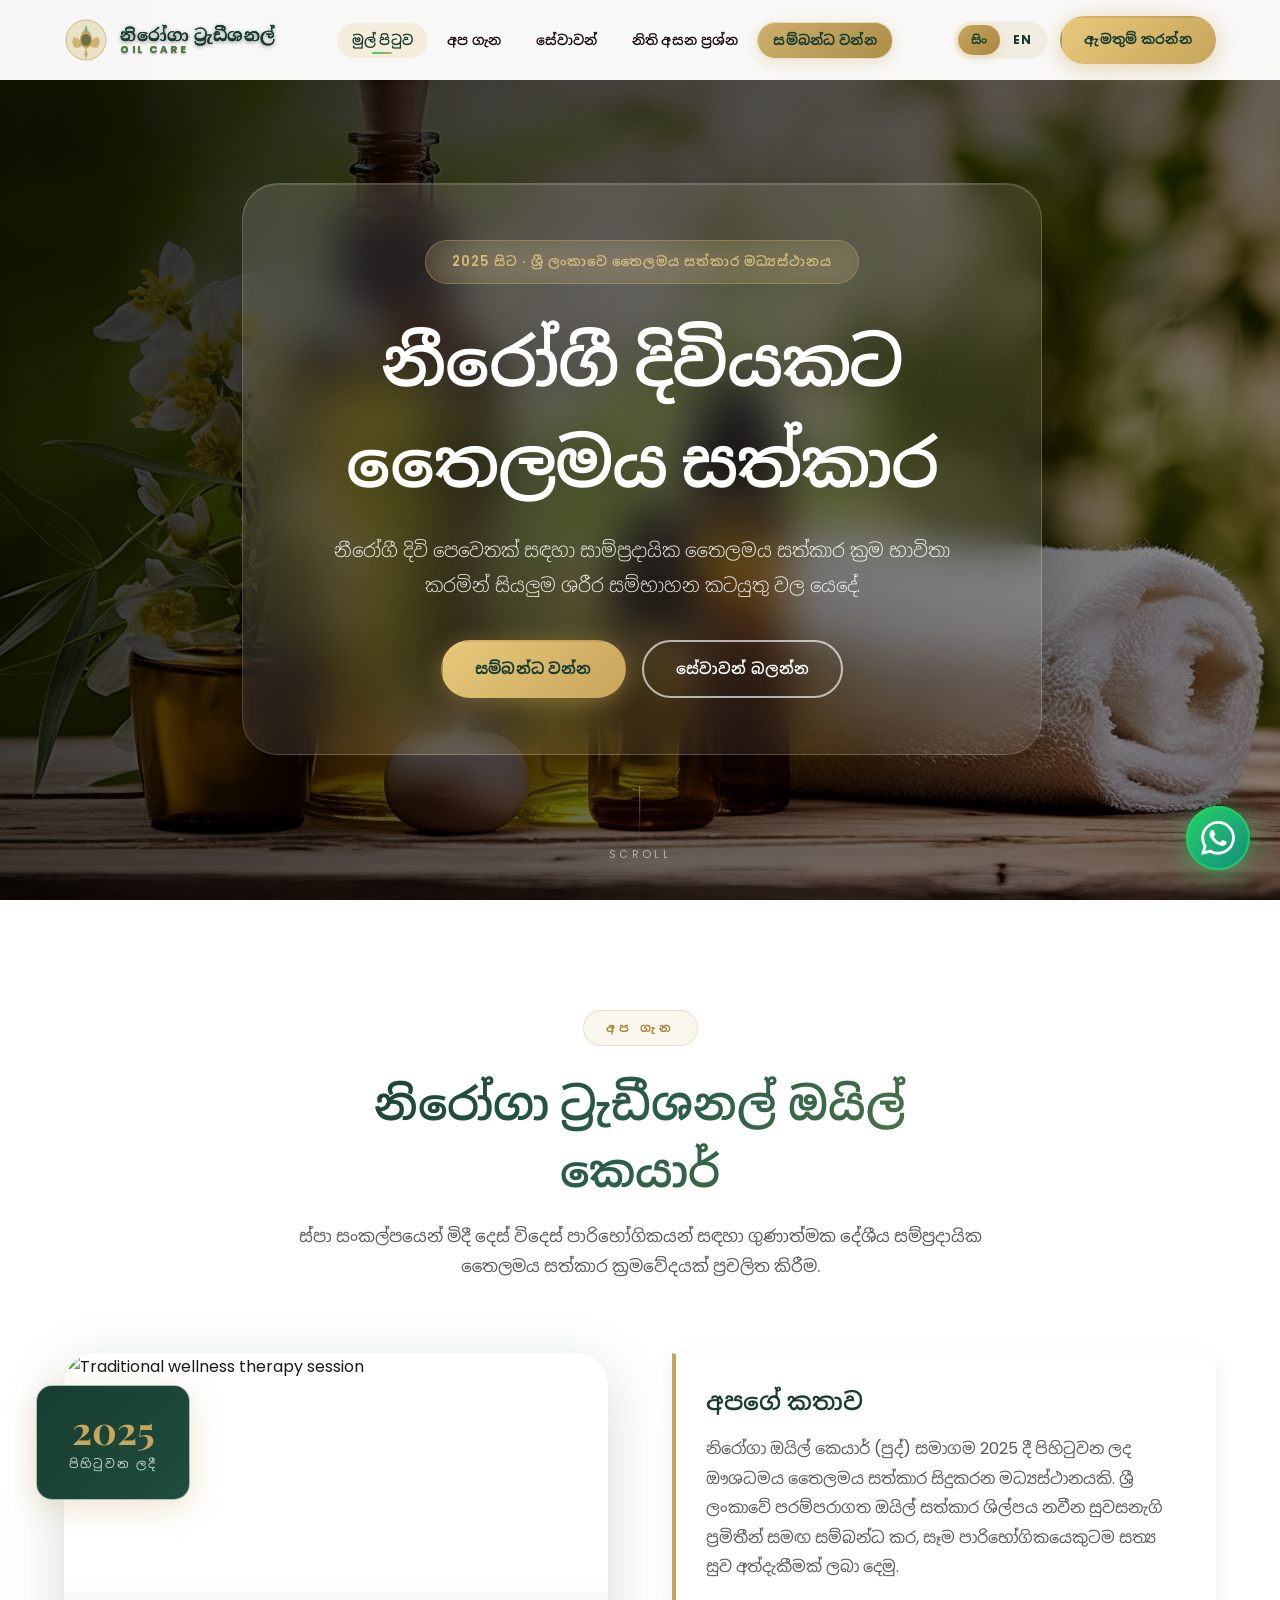
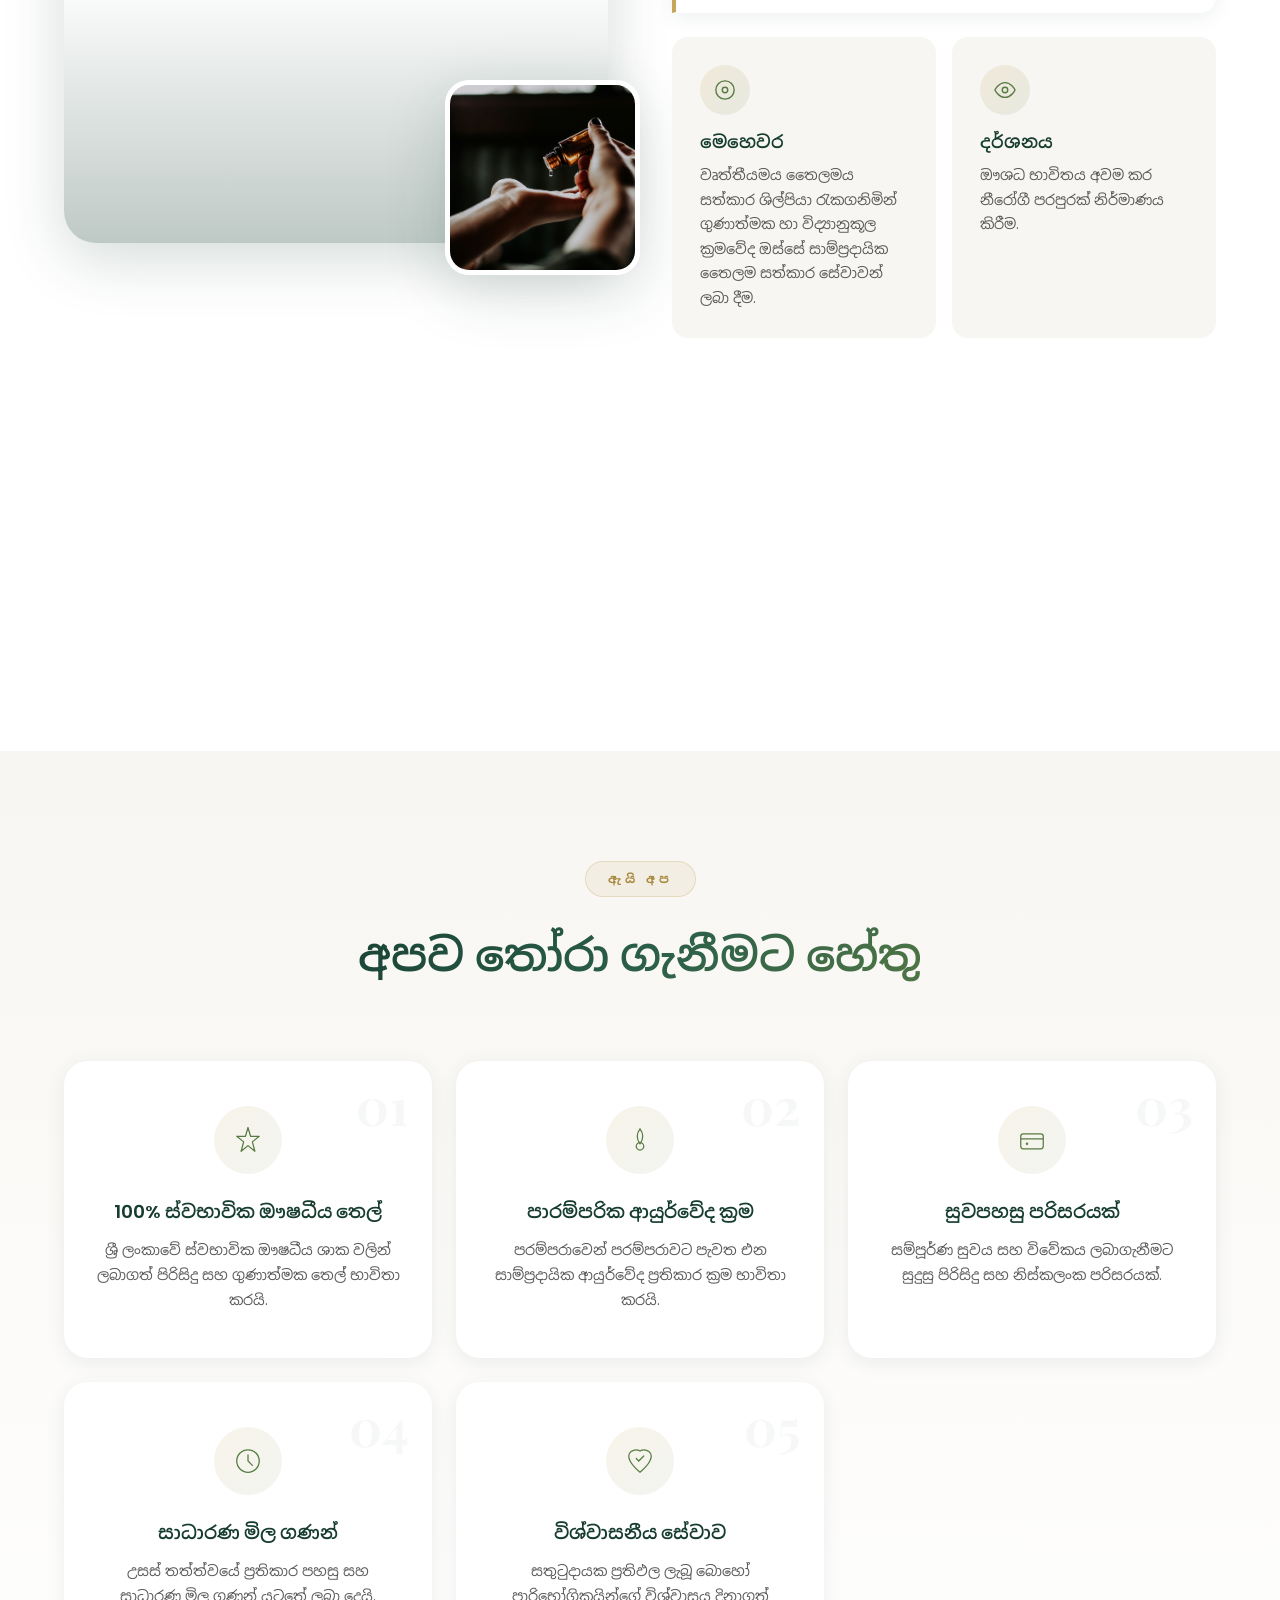
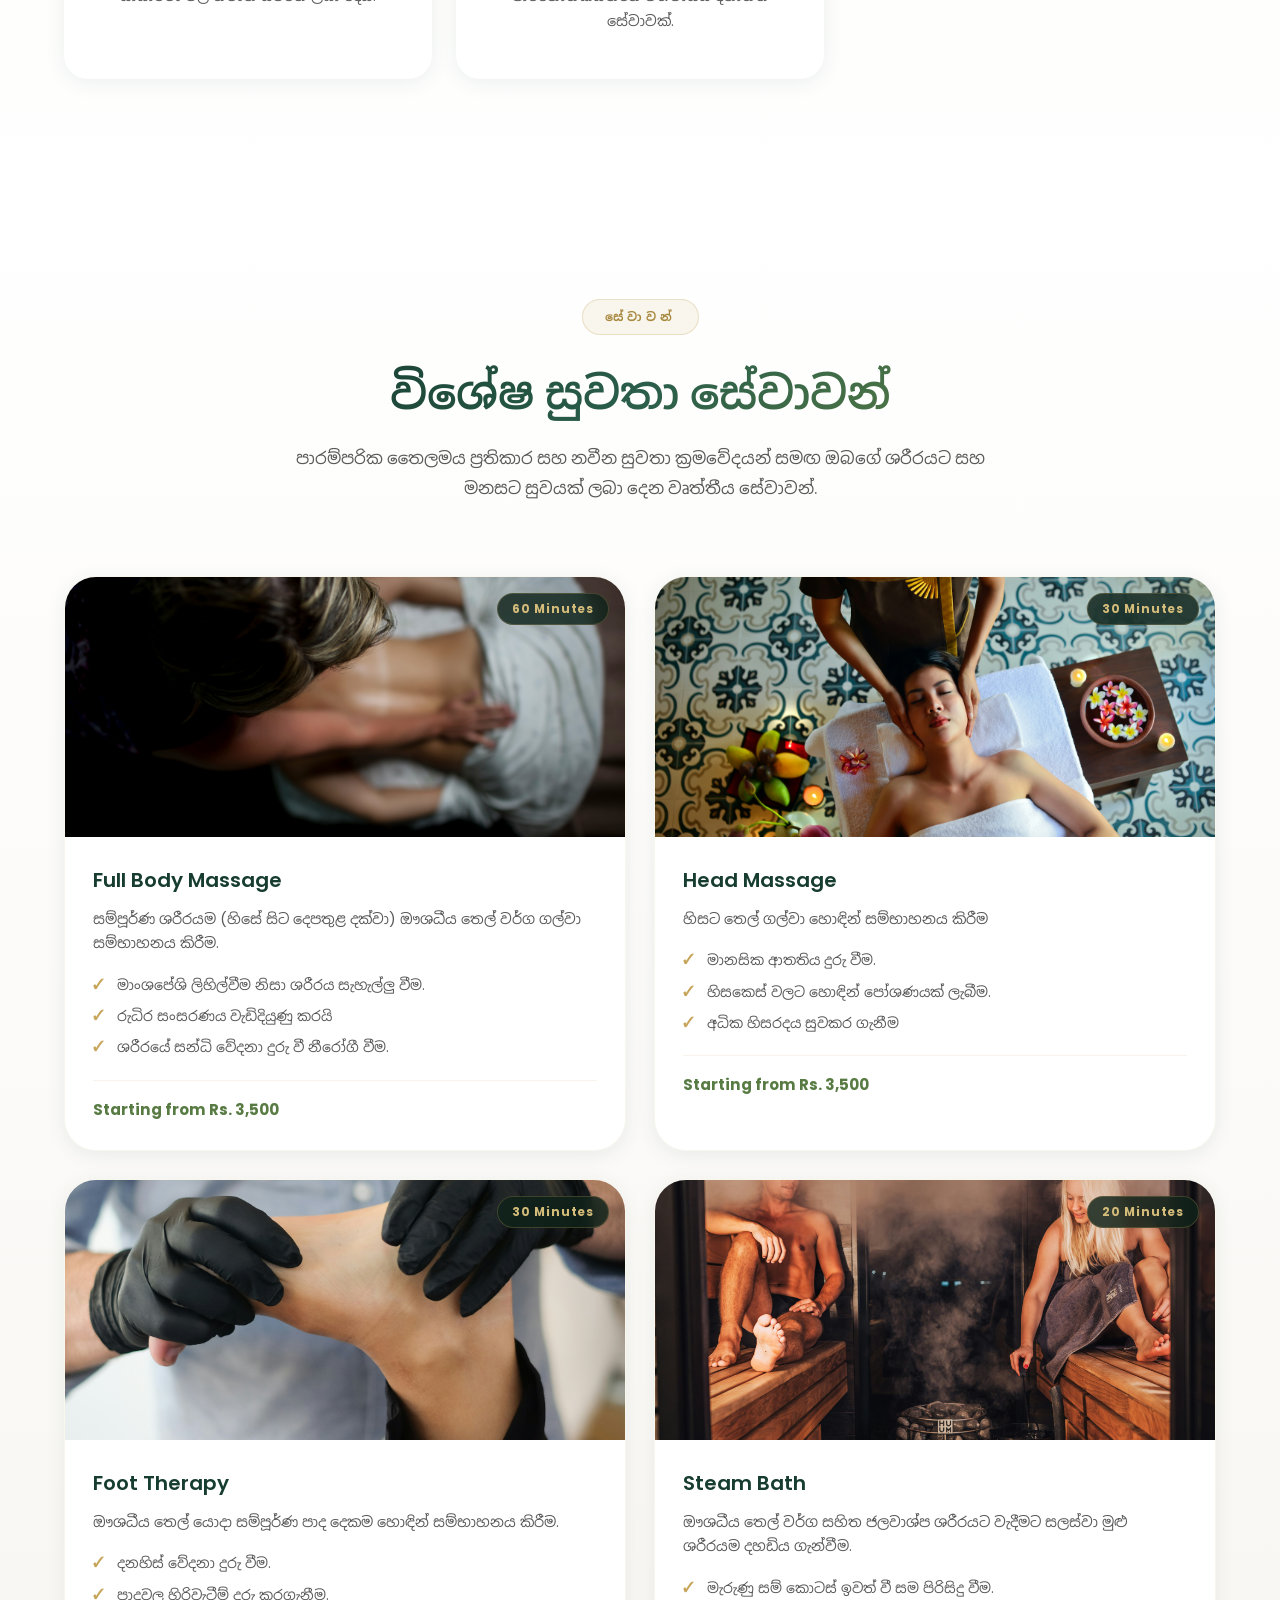
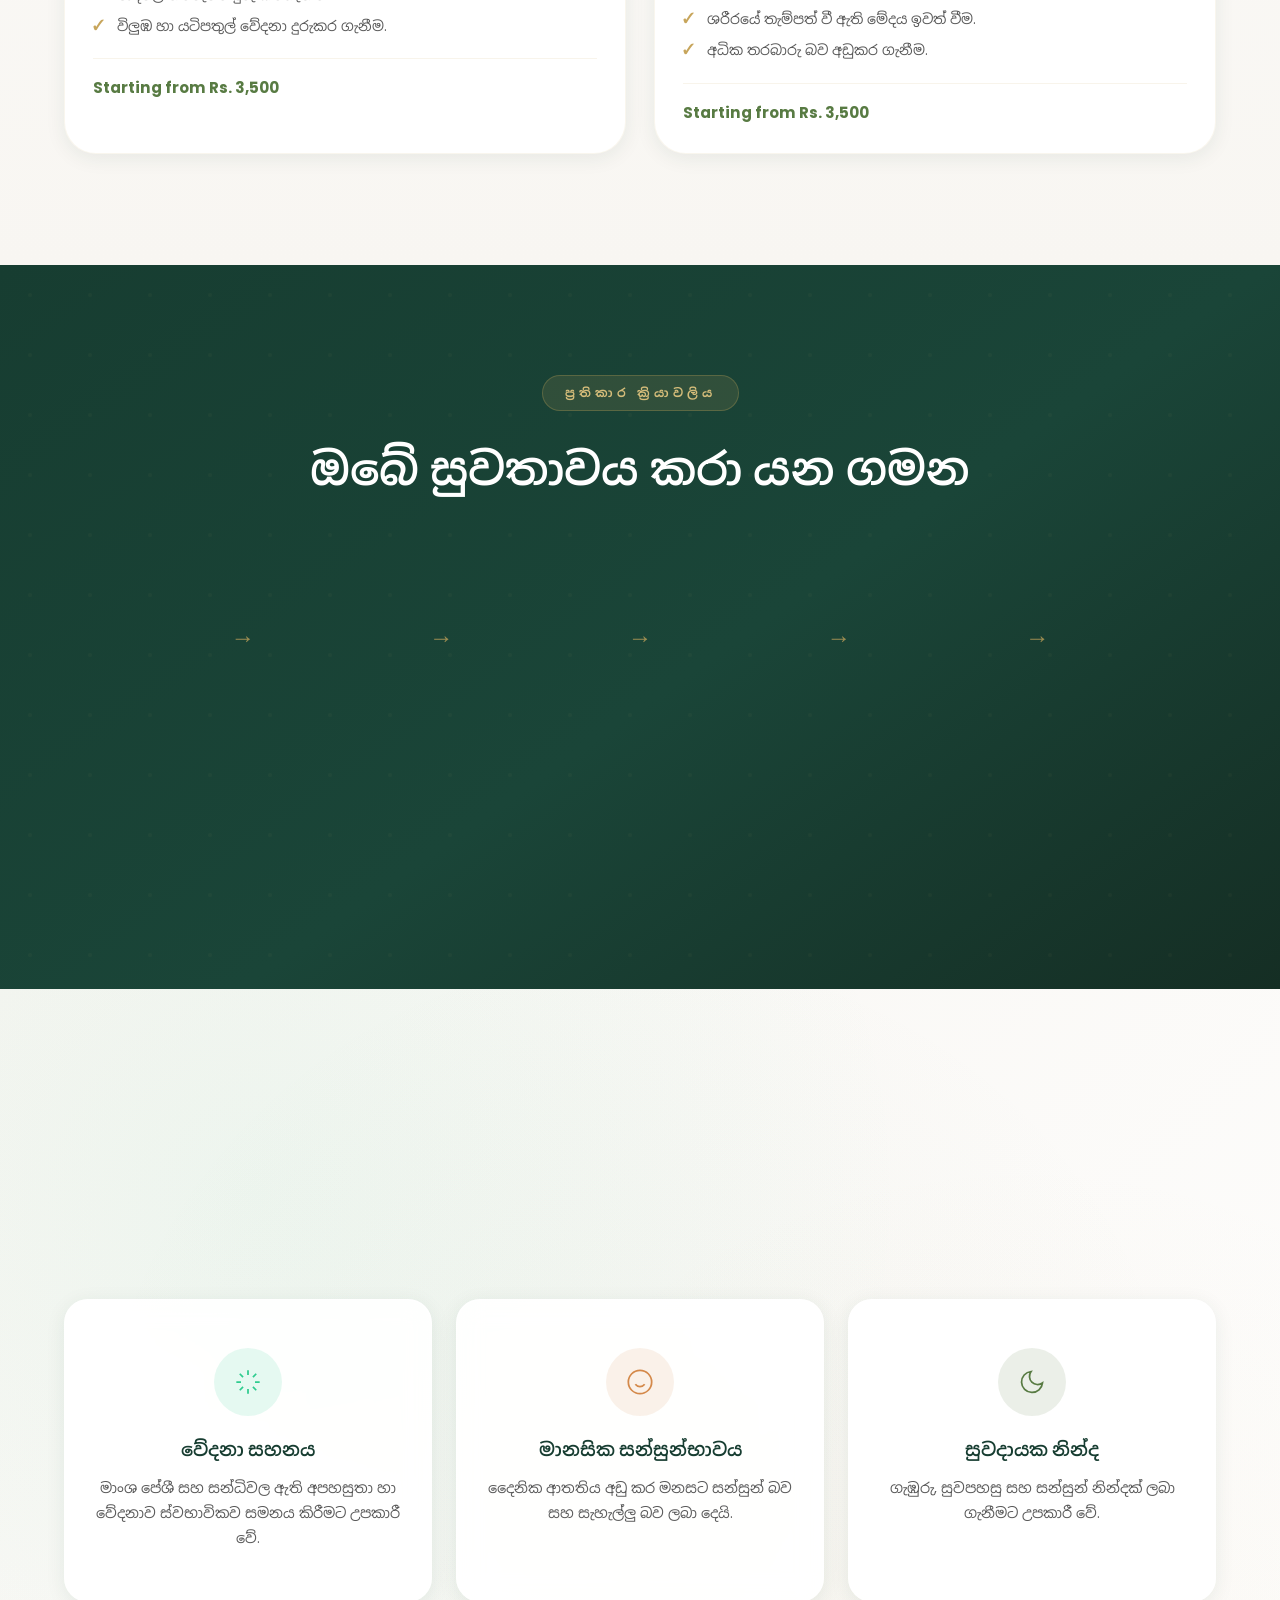
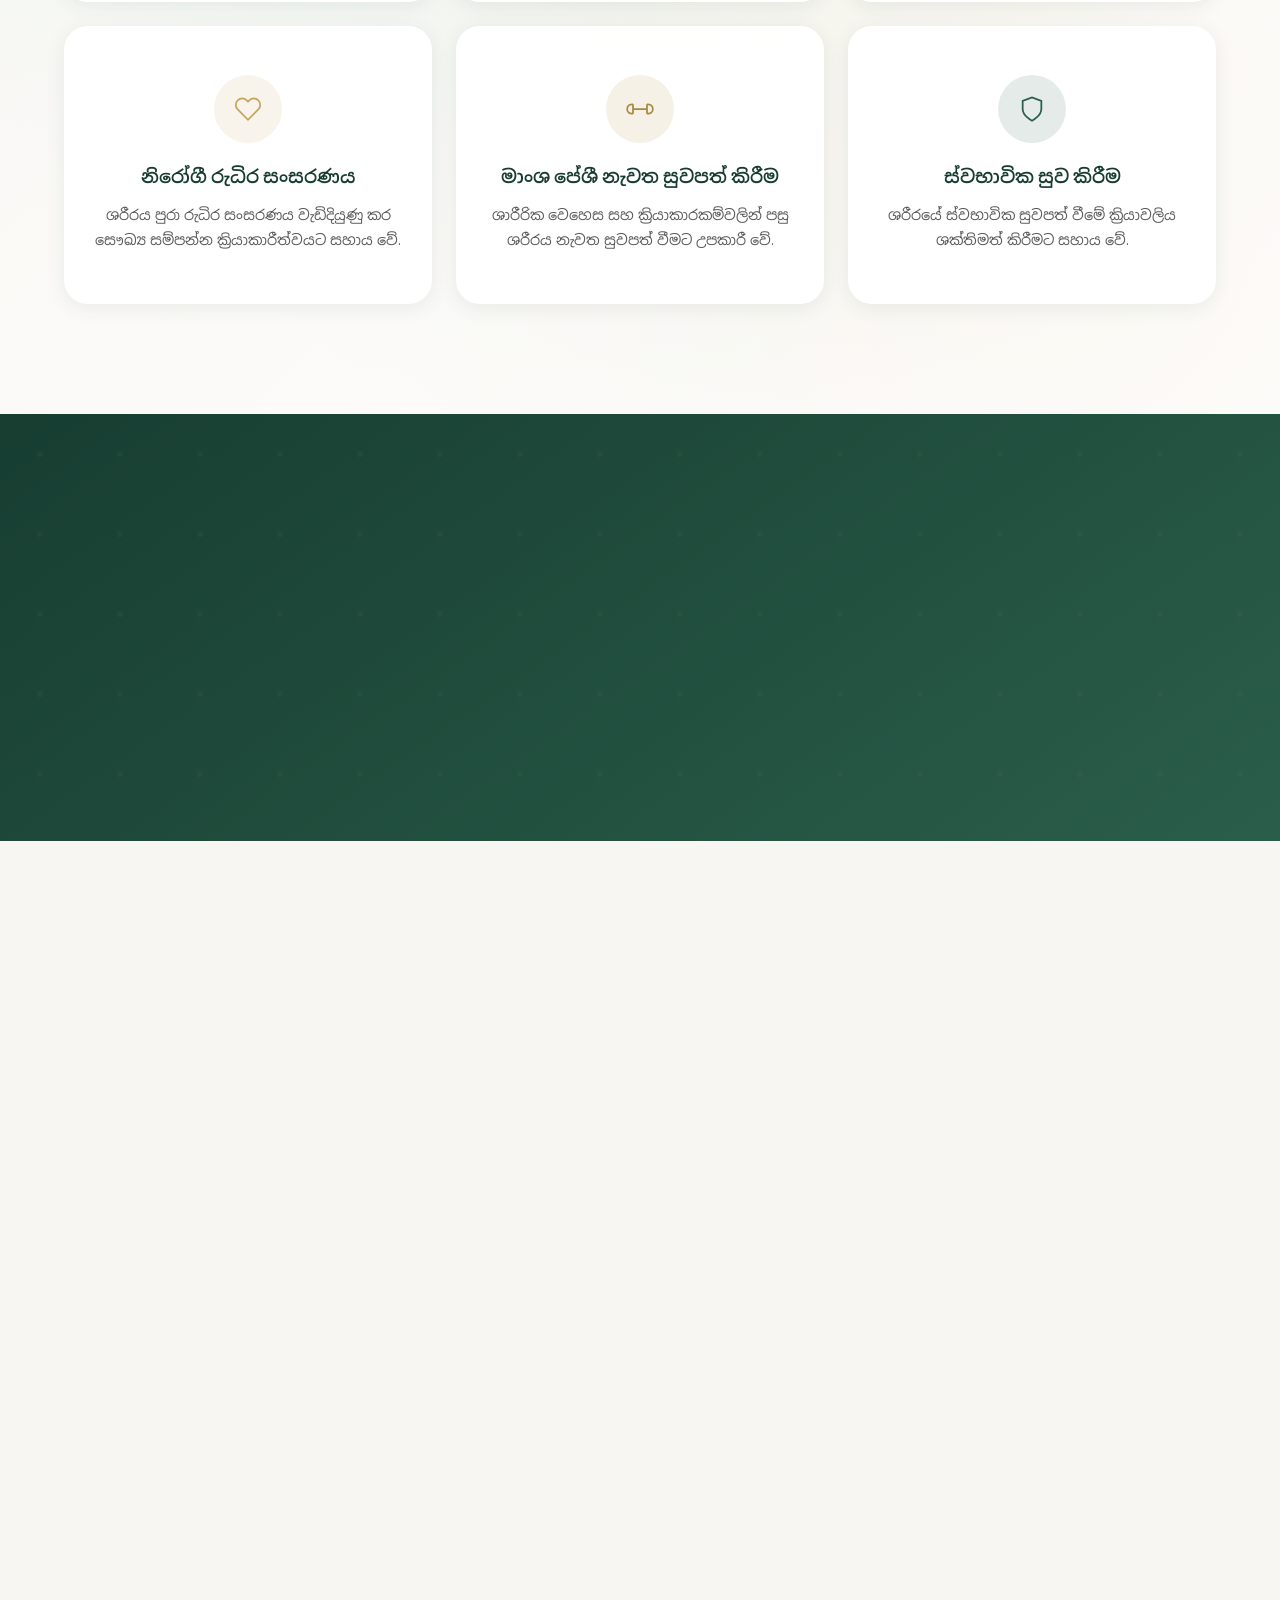
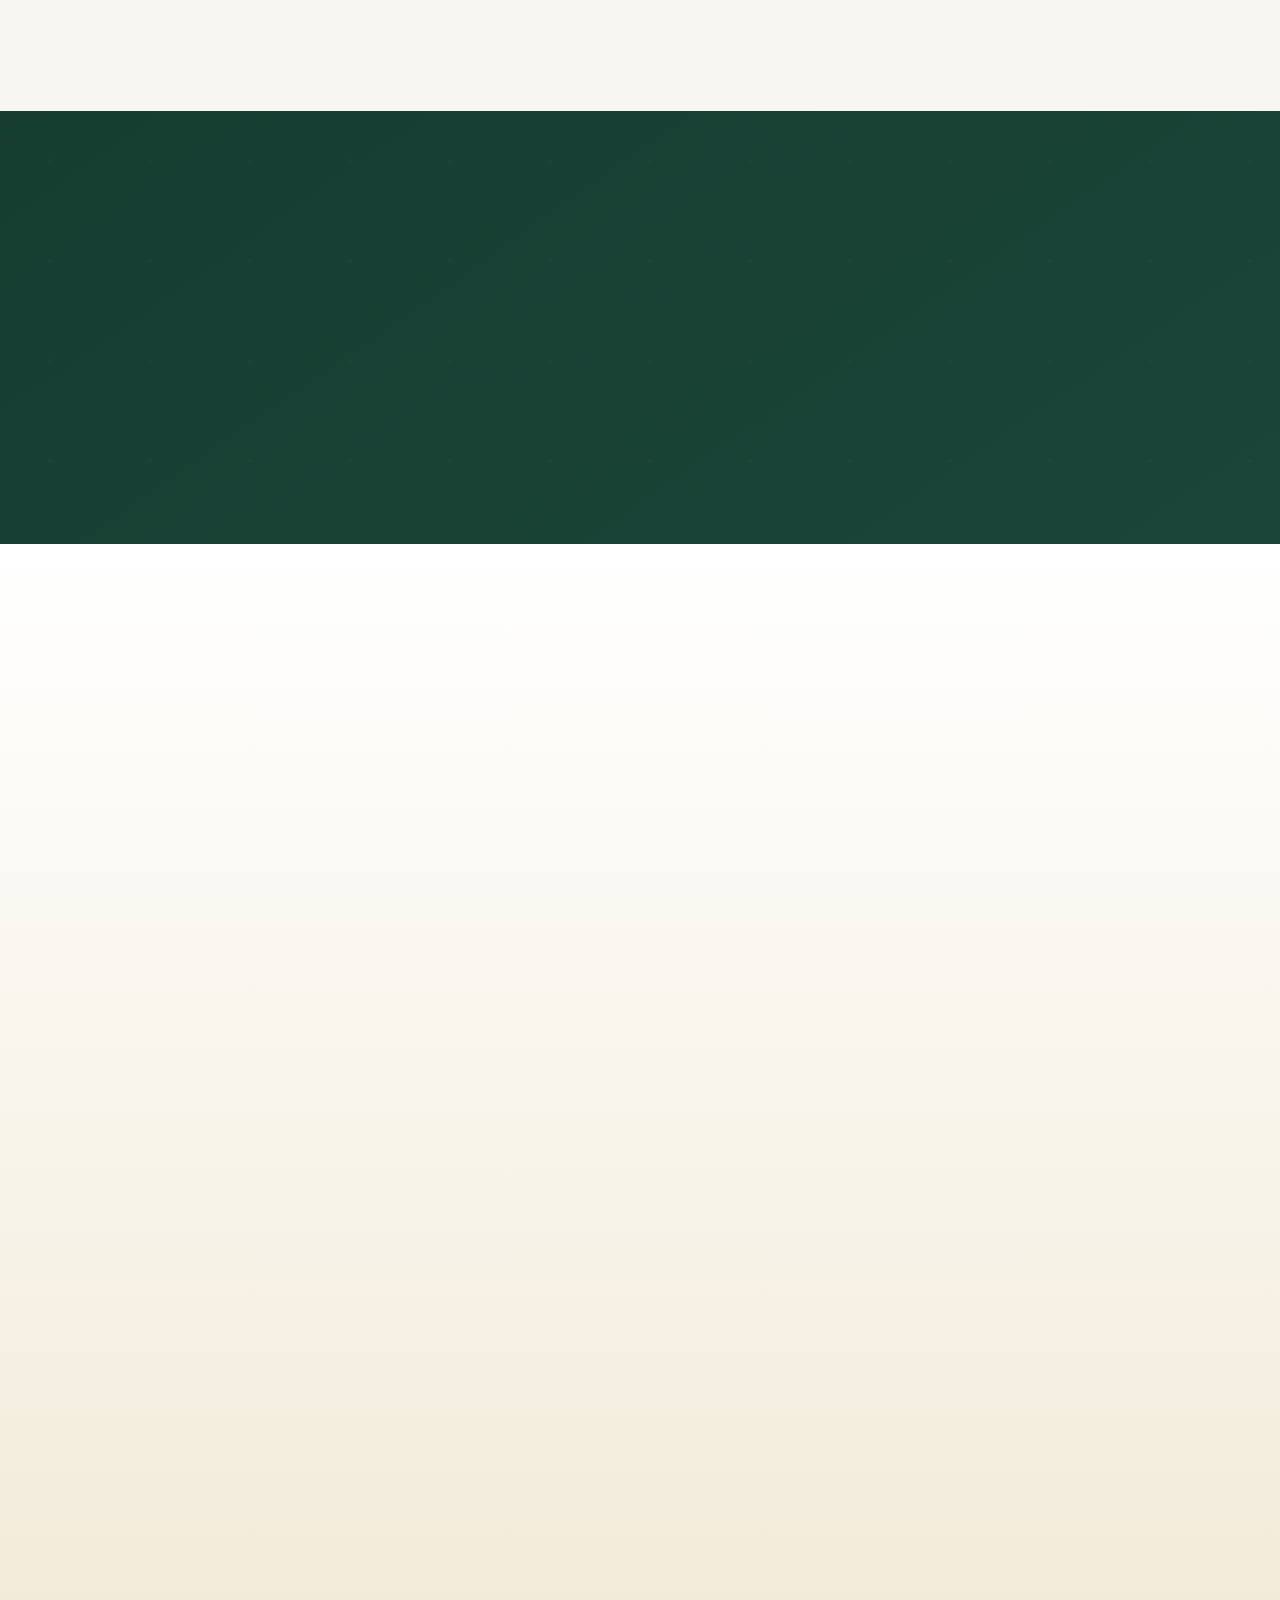
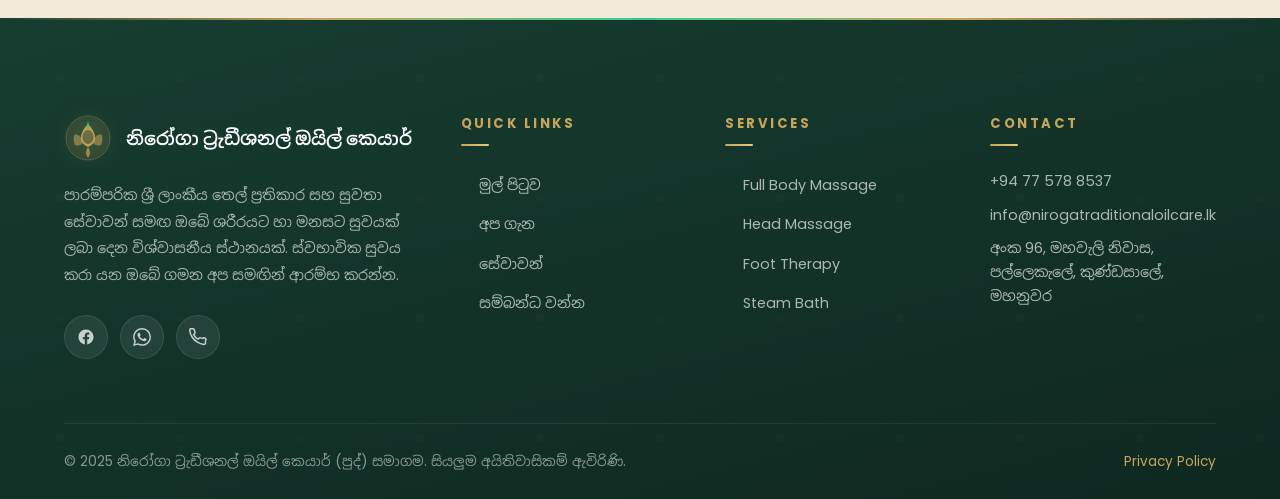
==== commit 8f4f0cae: "the hero section" ====
--- a/index.html
+++ b/index.html
@@ -7,7 +7,7 @@
   <meta name="description"
     content="නිරෝගා ඔයිල් කෙයාර් - ශ්‍රී ලංකාවේ සම්ප්‍රදායික ඔයිල් මසාජ්, ආයුර්වේදී ප්‍රතිකාර සහ ස්වභාවික සුව සේවා.">
   <meta name="keywords" content="oil massage, Ayurveda, wellness, spa, Sri Lanka, herbal oil, pain relief, relaxation">
-  <meta name="author" content="Niroga Vishwajaya Oil Care (Pvt) Ltd">
+  <meta name="author" content="Niroga Traditional Oil Care (Pvt) Ltd">
   <meta name="robots" content="index, follow">
   <meta property="og:title" content="නිරෝගා ඔයිල් කෙයාර්">
   <meta property="og:description"
@@ -17,46 +17,138 @@
   <link rel="preconnect" href="https://fonts.googleapis.com">
   <link rel="preconnect" href="https://fonts.gstatic.com" crossorigin>
   <link
-    href="https://fonts.googleapis.com/css2?family=Playfair+Display:ital,wght@0,400;0,500;0,600;0,700;1,400&family=Poppins:wght@300;400;500;600;700&display=swap"
+    href="https://fonts.googleapis.com/css2?family=Noto+Sans+Sinhala:wght@300;400;500;600;700&family=Noto+Serif+Sinhala:wght@400;500;600;700&family=Playfair+Display:ital,wght@0,400;0,500;0,600;0,700;1,400&family=Poppins:wght@300;400;500;600;700&display=swap"
     rel="stylesheet">
-  <link rel="stylesheet" href="css/style.css?v=4">
+  <link rel="stylesheet" href="css/style.css?v=5">
   <link rel="icon" type="image/svg+xml"
     href="data:image/svg+xml,%3Csvg xmlns='http://www.w3.org/2000/svg' viewBox='0 0 100 100'%3E%3Ccircle cx='50' cy='50' r='48' fill='%23173D31'/%3E%3Ccircle cx='50' cy='50' r='44' fill='none' stroke='%23C7A55B' stroke-width='1.5' opacity='0.5'/%3E%3Cpath d='M50 22 Q62 30 62 44 Q62 56 50 62 Q38 56 38 44 Q38 30 50 22Z' fill='%23C7A55B' opacity='0.9'/%3E%3Cpath d='M50 18 Q52 28 50 36 Q48 28 50 18Z' fill='%232ECC8F'/%3E%3Cpath d='M50 62 Q56 70 50 78 Q44 70 50 62Z' fill='%23C7A55B' opacity='0.6'/%3E%3Ccircle cx='50' cy='44' r='6' fill='%23173D31' opacity='0.4'/%3E%3C/svg%3E">
 </head>
 
 <body>
 
-  <!-- Loading Screen -->
-  <div id="loader" class="loader" aria-hidden="true">
-    <div class="loader__content">
-      <div class="loader__logo" aria-label="Niroga Oil Care">
-        <div class="loader__logo-ring"></div>
-        <div class="loader__logo-ring"></div>
-        <!-- Niroga Lotus Logo -->
-        <svg viewBox="0 0 140 140" fill="none" xmlns="http://www.w3.org/2000/svg" aria-hidden="true">
-          <!-- Outer ring -->
-          <circle cx="70" cy="70" r="66" stroke="#C7A55B" stroke-width="1.5" stroke-dasharray="6 4" opacity="0.4" />
-          <!-- Inner glow circle -->
-          <circle cx="70" cy="70" r="54" fill="rgba(199,165,91,0.06)" />
-          <!-- Lotus petals -->
-          <path d="M70 30 Q82 44 82 58 Q82 70 70 76 Q58 70 58 58 Q58 44 70 30Z" fill="#C7A55B" opacity="0.95" />
-          <path d="M40 48 Q56 54 60 66 Q56 76 44 78 Q36 68 40 48Z" fill="#C7A55B" opacity="0.65" />
-          <path d="M100 48 Q84 54 80 66 Q84 76 96 78 Q104 68 100 48Z" fill="#C7A55B" opacity="0.65" />
-          <path d="M34 74 Q50 72 58 82 Q56 94 46 98 Q34 90 34 74Z" fill="#C7A55B" opacity="0.4" />
-          <path d="M106 74 Q90 72 82 82 Q84 94 94 98 Q106 90 106 74Z" fill="#C7A55B" opacity="0.4" />
-          <!-- Stem -->
-          <path d="M70 24 Q73 34 70 42 Q67 34 70 24Z" fill="#2ECC8F" />
-          <!-- Oil drop center -->
-          <ellipse cx="70" cy="62" rx="10" ry="13" fill="#173D31" opacity="0.5" />
-          <ellipse cx="67" cy="57" rx="3" ry="4" fill="rgba(255,255,255,0.2)" />
-          <!-- Base drop -->
-          <path d="M70 78 Q76 88 70 98 Q64 88 70 78Z" fill="#C7A55B" opacity="0.7" />
-        </svg>
-      </div>
-      <p class="loader__name" data-i18n="loaderName">නිරෝගා ඔයිල් කෙයාර්</p>
-      <div class="loader__spinner" aria-hidden="true"></div>
+<!-- Loading Screen -->
+<div id="loader" class="loader" aria-hidden="true">
+  <div class="loader__content">
+    <div class="loader__logo" aria-label="Niroga Oil Care">
+      <div class="loader__logo-ring"></div>
+      <div class="loader__logo-ring"></div>
+
+      <!-- Niroga Lotus Logo (Same as Header Logo) -->
+      <svg viewBox="0 0 44 44" fill="none" xmlns="http://www.w3.org/2000/svg" aria-hidden="true">
+        <circle
+          cx="22"
+          cy="22"
+          r="20"
+          fill="rgba(199,165,91,0.15)"
+          stroke="rgba(199,165,91,0.4)"
+          stroke-width="1" />
+
+        <path
+          d="M22 10 Q28 16 28 22 Q28 28 22 31 Q16 28 16 22 Q16 16 22 10Z"
+          fill="#C7A55B"
+          opacity="0.95" />
+
+        <path
+          d="M10 19 Q17 21 19 27 Q15 31 10 29 Q7 23 10 19Z"
+          fill="#C7A55B"
+          opacity="0.55" />
+
+        <path
+          d="M34 19 Q27 21 25 27 Q29 31 34 29 Q37 23 34 19Z"
+          fill="#C7A55B"
+          opacity="0.55" />
+
+        <path
+          d="M22 7 Q23.5 12 22 15 Q20.5 12 22 7Z"
+          fill="#2ECC8F" />
+
+        <ellipse
+          cx="22"
+          cy="22"
+          rx="5"
+          ry="6"
+          fill="rgba(23,61,49,0.5)" />
+
+        <path
+          d="M22 31 Q25 36 22 40 Q19 36 22 31Z"
+          fill="#C7A55B"
+          opacity="0.7" />
+      </svg>
     </div>
+
+    <p class="loader__name" data-i18n="loaderName">...</p>
+    <div class="loader__spinner" aria-hidden="true"></div>
   </div>
+</div>
+
+<!-- Scroll Progress Bar -->
+<div id="scrollProgress" class="scroll-progress"
+     role="progressbar"
+     aria-valuemin="0"
+     aria-valuemax="100"
+     aria-valuenow="0"
+     aria-label="Page scroll progress"></div>
+
+<!-- Header -->
+<header id="header" class="header">
+  <div class="container header__inner">
+
+    <a href="#home" class="header__logo" aria-label="Home">
+
+      <!-- Niroga Lotus Icon -->
+      <svg class="header__logo-icon" viewBox="0 0 44 44" fill="none"
+           xmlns="http://www.w3.org/2000/svg" aria-hidden="true">
+
+        <circle
+          cx="22"
+          cy="22"
+          r="20"
+          fill="rgba(199,165,91,0.15)"
+          stroke="rgba(199,165,91,0.4)"
+          stroke-width="1" />
+
+        <path
+          d="M22 10 Q28 16 28 22 Q28 28 22 31 Q16 28 16 22 Q16 16 22 10Z"
+          fill="#C7A55B"
+          opacity="0.95" />
+
+        <path
+          d="M10 19 Q17 21 19 27 Q15 31 10 29 Q7 23 10 19Z"
+          fill="#C7A55B"
+          opacity="0.55" />
+
+        <path
+          d="M34 19 Q27 21 25 27 Q29 31 34 29 Q37 23 34 19Z"
+          fill="#C7A55B"
+          opacity="0.55" />
+
+        <path
+          d="M22 7 Q23.5 12 22 15 Q20.5 12 22 7Z"
+          fill="#2ECC8F" />
+
+        <ellipse
+          cx="22"
+          cy="22"
+          rx="5"
+          ry="6"
+          fill="rgba(23,61,49,0.5)" />
+
+        <path
+          d="M22 31 Q25 36 22 40 Q19 36 22 31Z"
+          fill="#C7A55B"
+          opacity="0.7" />
+
+      </svg>
+
+      <span class="header__logo-text-wrap">
+        <span class="header__logo-main" data-i18n="logoShort">...</span>
+        <span class="header__logo-sub">Oil Care</span>
+      </span>
+
+    </a>
+
+  </div>
+</header>
 
   <!-- Scroll Progress Bar -->
   <div id="scrollProgress" class="scroll-progress" role="progressbar" aria-valuemin="0" aria-valuemax="100"
@@ -77,6 +169,7 @@
           <ellipse cx="22" cy="22" rx="5" ry="6" fill="rgba(23,61,49,0.5)" />
           <path d="M22 31 Q25 36 22 40 Q19 36 22 31Z" fill="#C7A55B" opacity="0.7" />
         </svg>
+        
         <span class="header__logo-text-wrap">
           <span class="header__logo-main" data-i18n="logoShort">...</span>
           <span class="header__logo-sub">Oil Care</span>
@@ -354,8 +447,8 @@
           <p data-i18n="ctaDesc">...</p>
         </div>
         <div class="cta-banner__actions fade-up">
-          <a href="tel:+94771234567" class="btn btn--gold btn--ripple" data-i18n="callNow">Call Now</a>
-          <a href="https://wa.me/94771234567" class="btn btn--outline-gold btn--ripple" target="_blank" rel="noopener"
+          <a href="tel:+94775788537" class="btn btn--gold btn--ripple" data-i18n="callNow">Call Now</a>
+          <a href="https://wa.me/94775788537" class="btn btn--outline-gold btn--ripple" target="_blank" rel="noopener"
             data-i18n="ctaWhatsapp">...</a>
         </div>
       </div>
@@ -383,6 +476,17 @@
             <span data-i18n="footerBrand">...</span>
           </div>
           <p data-i18n="footerDesc">...</p>
+          <div class="footer__social">
+            <a href="http://facebook.com/niroga" target="_blank" rel="noopener" aria-label="Facebook">
+              <svg viewBox="0 0 24 24" fill="currentColor"><path d="M22 12c0-5.523-4.477-10-10-10S2 6.477 2 12c0 4.991 3.657 9.128 8.438 9.878v-6.99H7.898v-2.888h2.54V9.797c0-2.506 1.492-3.89 3.777-3.89 1.094 0 2.238.195 2.238.195v2.462h-1.26c-1.242 0-1.63.771-1.63 1.562v1.875h2.773l-.443 2.888h-2.33v6.99C18.343 21.128 22 16.991 22 12z"/></svg>
+            </a>
+            <a href="https://wa.me/94775788537" target="_blank" rel="noopener" aria-label="WhatsApp">
+              <svg viewBox="0 0 24 24" fill="currentColor"><path d="M17.472 14.382c-.297-.149-1.758-.867-2.03-.967-.273-.099-.471-.148-.67.15-.197.297-.767.966-.94 1.164-.173.199-.347.223-.644.075-.297-.15-1.255-.463-2.39-1.475-.883-.788-1.48-1.761-1.653-2.059-.173-.297-.018-.458.13-.606.134-.133.298-.347.446-.52.149-.174.198-.298.298-.497.099-.198.05-.371-.025-.52-.075-.149-.669-1.612-.916-2.207-.242-.579-.487-.5-.669-.51-.173-.008-.371-.01-.57-.01-.198 0-.52.074-.792.372-.272.297-1.04 1.016-1.04 2.479 0 1.462 1.065 2.875 1.213 3.074.149.198 2.096 3.2 5.077 4.487.709.306 1.262.489 1.694.625.712.227 1.36.195 1.871.118.571-.085 1.758-.719 2.006-1.413.248-.694.248-1.289.173-1.413-.074-.124-.272-.198-.57-.347m-5.421 7.403h-.004a9.87 9.87 0 01-5.031-1.378l-.361-.214-3.741.982.998-3.648-.235-.374a9.86 9.86 0 01-1.51-5.26c.001-5.45 4.436-9.884 9.888-9.884 2.64 0 5.122 1.03 6.988 2.898a9.825 9.825 0 012.893 6.994c-.003 5.45-4.435 9.884-9.885 9.884m8.413-18.297A11.815 11.815 0 0012.05 0C5.495 0 .16 5.335.157 11.892c0 2.096.547 4.142 1.588 5.945L.057 24l6.305-1.654a11.882 11.882 0 005.683 1.448h.005c6.554 0 11.89-5.335 11.893-11.893a11.821 11.821 0 00-3.48-8.413z"/></svg>
+            </a>
+            <a href="tel:+94775788537" aria-label="Phone">
+              <svg viewBox="0 0 24 24" fill="none" stroke="currentColor" stroke-width="2"><path d="M22 16.92v3a2 2 0 01-2.18 2 19.79 19.79 0 01-8.63-3.07A19.5 19.5 0 014.11 12a19.79 19.79 0 01-3.07-8.67A2 2 0 012.22 1h3a2 2 0 012 1.72c.127.96.361 1.903.7 2.81a2 2 0 01-.45 2.11L6.09 8.91a16 16 0 006 6l1.27-1.27a2 2 0 012.11-.45c.907.339 1.85.573 2.81.7A2 2 0 0122 16.92z"/></svg>
+            </a>
+          </div>
         </div>
         <div class="footer__links">
           <h4 data-i18n="footerQuickLinks">Quick Links</h4>
@@ -432,8 +536,8 @@
     </svg>
   </button>
 
-  <script src="js/script.js?v=4"></script>
-  <script src="js/loadSections.js?v=4"></script>
+  <script src="js/script.js?v=5"></script>
+  <script src="js/loadSections.js?v=5"></script>
 </body>
 
 </html>
--- a/css/style.css
+++ b/css/style.css
@@ -1,42 +1,66 @@
 /* ============================================
    Niroga Vishwajaya Oil Care - Premium Styles
-   Luxury Spa Website Design System v3.0
+   Luxury Wellness Website Design System v5.0
    ============================================ */
 
 /* --- CSS Variables --- */
 :root {
+  /* Core Brand */
   --deep-green: #173D31;
   --mid-green: #1F4D3D;
+  --forest: #2A5E4A;
   --olive-green: #587B43;
+  --bark: #4A3728;
   --emerald: #2ECC8F;
+
+  /* Gold Palette */
   --gold: #C7A55B;
   --gold-light: #D4BC7A;
   --gold-dark: #A8893F;
   --gold-shimmer: #E8C97A;
-  --saffron: #E8A045;
-  --rose-gold: #C9847A;
-  --teal-accent: #4ECDC4;
-  --purple-accent: #8B5E8B;
+  --amber: #D4894A;
+
+  /* Neutrals / Backgrounds */
   --cream: #F8F6F2;
   --cream-dark: #EFE9DF;
+  --parchment: #F2EBD9;
+  --sand: #E8DCC8;
   --white: #FFFFFF;
+
+  /* Text */
   --text-dark: #1A1A1A;
+  --text-mid: #3D3D3D;
   --text-muted: #5A5A5A;
+  --text-light: #8A8A8A;
+
+  /* Glass */
   --glass-bg: rgba(255, 255, 255, 0.12);
   --glass-border: rgba(255, 255, 255, 0.25);
+
+  /* Shadows */
   --shadow-sm: 0 4px 20px rgba(23, 61, 49, 0.08);
   --shadow-md: 0 8px 40px rgba(23, 61, 49, 0.12);
   --shadow-lg: 0 16px 60px rgba(23, 61, 49, 0.18);
   --shadow-gold: 0 8px 32px rgba(199, 165, 91, 0.3);
+  --shadow-gold-lg: 0 16px 48px rgba(199, 165, 91, 0.45);
+
+  /* Radii */
   --radius-sm: 8px;
   --radius-md: 16px;
   --radius-lg: 24px;
   --radius-xl: 32px;
   --radius-full: 9999px;
-  --font-heading: 'Playfair Display', Georgia, serif;
-  --font-body: 'Poppins', sans-serif;
+
+  /* Typography */
+  --font-heading: 'Playfair Display', 'Noto Serif Sinhala', Georgia, serif;
+  --font-body: 'Poppins', 'Noto Sans Sinhala', sans-serif;
+
+  /* Transitions */
   --transition: 0.4s cubic-bezier(0.4, 0, 0.2, 1);
   --transition-fast: 0.2s cubic-bezier(0.4, 0, 0.2, 1);
+  --transition-spring: 0.5s cubic-bezier(0.34, 1.56, 0.64, 1);
+
+  /* Layout */
   --header-height: 80px;
 }
 
@@ -62,6 +86,22 @@
   overflow-x: hidden;
 }
 
+/* Sinhala language overrides */
+:lang(si) h1,
+:lang(si) h2,
+:lang(si) h3,
+:lang(si) h4,
+:lang(si) .hero__title,
+:lang(si) .section__title,
+:lang(si) .cta-banner__title {
+  font-family: 'Noto Serif Sinhala', 'Playfair Display', Georgia, serif;
+  line-height: 1.5;
+}
+
+[data-i18n]:not(:empty) {
+  font-family: inherit;
+}
+
 body.loading {
   overflow: hidden;
 }
@@ -112,62 +152,51 @@
 }
 
 .section {
-  padding: 100px 0;
+  padding: 110px 0;
   position: relative;
 }
 
 .section__header {
   text-align: center;
-  max-width: 680px;
-  margin: 0 auto 64px;
-}
-
-.section__brand-badge {
-  display: inline-flex;
-  align-items: center;
-  gap: 10px;
-  width: fit-content;
-  margin: 0 auto 24px;
-  padding: 10px 16px;
-  border-radius: var(--radius-full);
-  background: rgba(199, 165, 91, 0.12);
-  border: 1px solid rgba(199, 165, 91, 0.22);
-  box-shadow: 0 8px 24px rgba(23, 61, 49, 0.06);
-}
-
-.section__brand-badge svg {
-  width: 34px;
-  height: 34px;
-  flex-shrink: 0;
-}
-
-.section__brand-badge span {
-  font-family: var(--font-heading);
-  font-size: 0.95rem;
-  font-weight: 700;
-  color: var(--deep-green);
-  letter-spacing: 0.02em;
+  max-width: 700px;
+  margin: 0 auto 72px;
 }
 
 .section__label {
   display: inline-block;
-  font-size: 0.78rem;
+  font-size: 0.75rem;
   font-weight: 700;
   letter-spacing: 4px;
   text-transform: uppercase;
-  color: var(--gold);
-  margin-bottom: 14px;
-  position: relative;
-  padding: 6px 20px;
+  color: var(--gold-dark);
+  margin-bottom: 16px;
+  position: relative;
+  padding: 7px 22px;
   background: rgba(199, 165, 91, 0.1);
   border-radius: var(--radius-full);
-  border: 1px solid rgba(199, 165, 91, 0.25);
+  border: 1px solid rgba(199, 165, 91, 0.28);
+  overflow: hidden;
+}
+
+.section__label::after {
+  content: '';
+  position: absolute;
+  inset: 0;
+  background: linear-gradient(90deg, transparent 0%, rgba(199,165,91,0.15) 50%, transparent 100%);
+  transform: translateX(-100%);
+  animation: labelShimmer 4s ease 2s infinite;
+}
+
+@keyframes labelShimmer {
+  0%   { transform: translateX(-100%); }
+  30%  { transform: translateX(200%); }
+  100% { transform: translateX(200%); }
 }
 
 .section__title {
-  font-size: clamp(2rem, 4vw, 2.75rem);
+  font-size: clamp(2rem, 4vw, 2.8rem);
   margin-bottom: 16px;
-  background: linear-gradient(135deg, var(--deep-green) 0%, var(--olive-green) 100%);
+  background: linear-gradient(135deg, var(--deep-green) 0%, var(--forest) 50%, var(--olive-green) 100%);
   -webkit-background-clip: text;
   -webkit-text-fill-color: transparent;
   background-clip: text;
@@ -176,21 +205,7 @@
 .section__desc {
   color: var(--text-muted);
   font-size: 1.05rem;
-}
-
-/* --- Wave Dividers --- */
-.wave-divider {
-  position: relative;
-  height: 80px;
-  overflow: hidden;
-  margin-top: -2px;
-}
-
-.wave-divider svg {
-  position: absolute;
-  bottom: 0;
-  width: 100%;
-  height: 100%;
+  line-height: 1.8;
 }
 
 /* --- Buttons --- */
@@ -201,7 +216,7 @@
   gap: 8px;
   padding: 14px 32px;
   font-size: 0.95rem;
-  font-weight: 500;
+  font-weight: 600;
   border-radius: var(--radius-full);
   transition: all var(--transition);
   position: relative;
@@ -213,25 +228,27 @@
 .btn--gold {
   background: linear-gradient(135deg, var(--gold-shimmer) 0%, var(--gold) 50%, var(--gold-dark) 100%);
   background-size: 200% 200%;
-  color: var(--white);
+  color: var(--deep-green);
+  font-weight: 700;
   box-shadow: 0 4px 24px rgba(199, 165, 91, 0.45);
-  animation: gradientShift 4s ease infinite;
+  animation: gradientShift 5s ease infinite;
 }
 
 .btn--gold:hover {
   transform: translateY(-3px);
-  box-shadow: 0 10px 36px rgba(199, 165, 91, 0.6);
+  box-shadow: var(--shadow-gold-lg);
+  color: var(--deep-green);
 }
 
 @keyframes gradientShift {
-  0% { background-position: 0% 50%; }
-  50% { background-position: 100% 50%; }
+  0%   { background-position: 0% 50%; }
+  50%  { background-position: 100% 50%; }
   100% { background-position: 0% 50%; }
 }
 
 .btn--outline {
   background: transparent;
-  border-color: rgba(255, 255, 255, 0.7);
+  border-color: rgba(255, 255, 255, 0.65);
   color: var(--white);
   backdrop-filter: blur(10px);
 }
@@ -250,29 +267,25 @@
 
 .btn--outline-gold:hover {
   background: linear-gradient(135deg, var(--gold), var(--gold-dark));
-  color: var(--white);
+  color: var(--deep-green);
   box-shadow: 0 6px 24px rgba(199, 165, 91, 0.4);
   transform: translateY(-2px);
 }
 
 .btn--sm {
-  padding: 10px 20px;
+  padding: 10px 22px;
   font-size: 0.85rem;
 }
 
-.btn--full {
-  width: 100%;
-}
-
-.btn--ripple {
-  overflow: hidden;
-}
+.btn--full { width: 100%; }
+
+.btn--ripple { overflow: hidden; }
 
 .btn--ripple::after {
   content: '';
   position: absolute;
   inset: 0;
-  background: radial-gradient(circle, rgba(255,255,255,0.45) 0%, transparent 70%);
+  background: radial-gradient(circle, rgba(255,255,255,0.4) 0%, transparent 70%);
   transform: scale(0);
   opacity: 0;
   transition: transform 0.6s, opacity 0.6s;
@@ -286,12 +299,12 @@
 
 /* --- Glass Card --- */
 .glass-card {
-  background: rgba(255, 255, 255, 0.75);
+  background: rgba(255, 255, 255, 0.8);
   backdrop-filter: blur(24px);
   -webkit-backdrop-filter: blur(24px);
-  border: 1px solid rgba(255, 255, 255, 0.6);
+  border: 1px solid rgba(255, 255, 255, 0.65);
   border-radius: var(--radius-md);
-  box-shadow: var(--shadow-sm);
+  box-shadow: var(--shadow-sm), inset 0 1px 0 rgba(255,255,255,0.9);
 }
 
 /* ============================================
@@ -304,7 +317,7 @@
   display: flex;
   align-items: center;
   justify-content: center;
-  background: linear-gradient(135deg, var(--deep-green) 0%, #0F2A22 60%, #1a3a4a 100%);
+  background: linear-gradient(145deg, var(--deep-green) 0%, #0E2820 55%, #1a3020 100%);
   transition: opacity 1s ease, visibility 1s ease;
   overflow: hidden;
 }
@@ -312,16 +325,28 @@
 .loader::before {
   content: '';
   position: absolute;
-  width: 600px;
-  height: 600px;
-  background: radial-gradient(circle, rgba(199,165,91,0.08) 0%, transparent 70%);
+  width: 700px;
+  height: 700px;
+  background: radial-gradient(circle, rgba(199,165,91,0.07) 0%, transparent 68%);
   border-radius: 50%;
-  animation: loaderOrb 4s ease-in-out infinite alternate;
+  animation: loaderOrb 5s ease-in-out infinite alternate;
+}
+
+.loader::after {
+  content: '';
+  position: absolute;
+  width: 400px;
+  height: 400px;
+  background: radial-gradient(circle, rgba(46,204,143,0.04) 0%, transparent 70%);
+  border-radius: 50%;
+  top: 20%;
+  right: 15%;
+  animation: loaderOrb 7s ease-in-out infinite alternate-reverse;
 }
 
 @keyframes loaderOrb {
-  from { transform: scale(0.8) translate(-50px, -50px); opacity: 0.5; }
-  to   { transform: scale(1.3) translate(50px, 50px);  opacity: 1; }
+  from { transform: scale(0.8) translate(-60px, -60px); opacity: 0.5; }
+  to   { transform: scale(1.4) translate(60px, 60px);  opacity: 1; }
 }
 
 .loader.hidden {
@@ -339,60 +364,56 @@
 .loader__logo {
   position: relative;
   display: inline-block;
-  margin-bottom: 20px;
+  margin-bottom: 24px;
 }
 
 .loader__logo svg {
-  width: 120px;
-  height: 120px;
-  animation: loaderPulse 2.5s ease-in-out infinite;
-  filter: drop-shadow(0 0 20px rgba(199,165,91,0.5));
+  width: 130px;
+  height: 130px;
+  animation: loaderPulse 2.8s ease-in-out infinite;
+  filter: drop-shadow(0 0 28px rgba(199,165,91,0.55));
 }
 
 .loader__logo-ring {
   position: absolute;
-  inset: -10px;
+  inset: -12px;
   border: 1px solid rgba(199, 165, 91, 0.3);
   border-radius: 50%;
-  animation: ringExpand 2s ease-in-out infinite;
+  animation: ringExpand 2.2s ease-in-out infinite;
 }
 
 .loader__logo-ring:nth-child(2) {
-  inset: -25px;
-  animation-delay: 0.5s;
-  border-color: rgba(199, 165, 91, 0.15);
+  inset: -28px;
+  animation-delay: 0.6s;
+  border-color: rgba(199, 165, 91, 0.14);
 }
 
 @keyframes ringExpand {
-  0%   { transform: scale(0.9); opacity: 1; }
-  100% { transform: scale(1.4); opacity: 0; }
+  0%   { transform: scale(0.88); opacity: 1; }
+  100% { transform: scale(1.5);  opacity: 0; }
 }
 
 .loader__name {
   font-family: var(--font-heading);
-  color: var(--gold);
-  font-size: 1.2rem;
-  margin: 8px 0 30px;
+  color: var(--gold-light);
+  font-size: 1.1rem;
+  margin: 10px 0 32px;
   letter-spacing: 3px;
   text-transform: uppercase;
-}
-
-.loader__name span {
-  display: inline-block;
-  animation: letterFadeIn 0.6s ease forwards;
   opacity: 0;
-}
-
-@keyframes letterFadeIn {
-  to { opacity: 1; transform: translateY(0); }
-  from { opacity: 0; transform: translateY(10px); }
+  animation: fadeInUp 0.8s ease 0.4s forwards;
+}
+
+@keyframes fadeInUp {
+  from { opacity: 0; transform: translateY(12px); }
+  to   { opacity: 1; transform: translateY(0); }
 }
 
 .loader__spinner {
   width: 52px;
   height: 52px;
   margin: 0 auto;
-  border: 3px solid rgba(199, 165, 91, 0.15);
+  border: 3px solid rgba(199, 165, 91, 0.12);
   border-top-color: var(--gold);
   border-right-color: var(--gold-light);
   border-radius: 50%;
@@ -405,7 +426,7 @@
 
 @keyframes loaderPulse {
   0%, 100% { transform: scale(1);    opacity: 1; }
-  50%        { transform: scale(1.08); opacity: 0.85; }
+  50%       { transform: scale(1.07); opacity: 0.88; }
 }
 
 /* ============================================
@@ -417,12 +438,12 @@
   left: 0;
   height: 3px;
   width: 0%;
-  background: linear-gradient(90deg, var(--emerald), var(--gold), var(--saffron));
+  background: linear-gradient(90deg, var(--emerald) 0%, var(--gold) 50%, var(--amber) 100%);
   background-size: 200% 100%;
-  animation: progressGradient 3s linear infinite;
+  animation: progressGradient 4s linear infinite;
   z-index: 9999;
   transition: width 0.1s linear;
-  box-shadow: 0 0 8px rgba(199,165,91,0.6);
+  box-shadow: 0 0 10px rgba(199,165,91,0.55);
 }
 
 @keyframes progressGradient {
@@ -444,14 +465,14 @@
 }
 
 .header--transparent {
-  background: transparent;
+  background:rgba(255, 255, 255, 0.97);
 }
 
 .header--scrolled {
-  background: rgba(255, 255, 255, 0.96);
-  backdrop-filter: blur(24px);
-  -webkit-backdrop-filter: blur(24px);
-  box-shadow: 0 2px 24px rgba(23, 61, 49, 0.1)
+  background: rgba(255, 255, 255, 0.97);
+  backdrop-filter: blur(28px);
+  -webkit-backdrop-filter: blur(28px);
+  box-shadow: 0 2px 28px rgba(23, 61, 49, 0.1);
 }
 
 .header--scrolled .header__logo,
@@ -496,11 +517,11 @@
   width: 44px;
   height: 44px;
   flex-shrink: 0;
-  transition: transform var(--transition);
+  transition: transform var(--transition-spring);
 }
 
 .header__logo:hover .header__logo-icon {
-  transform: rotate(15deg) scale(1.1);
+  transform: rotate(12deg) scale(1.12);
 }
 
 .header__logo-text-wrap {
@@ -513,40 +534,42 @@
   font-family: var(--font-heading);
   font-size: 1.05rem;
   font-weight: 700;
-  color: #ecaf3d;
+  color: var(--deep-green);
   letter-spacing: 0.5px;
-  text-shadow: 0 1px 3px rgba(0, 0, 0, 0.22);
+  text-shadow: 0 1px 4px rgba(0,0,0,0.25);
 }
 
 .header--scrolled .header__logo-main {
   color: var(--deep-green);
+  text-shadow: none;
 }
 
 .header__logo-sub {
   font-family: var(--font-body);
-  font-size: 0.65rem;
+  font-size: 0.64rem;
   font-weight: 700;
-  letter-spacing: 2px;
+  letter-spacing: 2.5px;
   text-transform: uppercase;
-  color: #ffd98a;
-  text-shadow: 0 1px 2px rgba(0, 0, 0, 0.18);
+  color: var(--olive-green);
+  text-shadow: 0 1px 2px rgba(0,0,0,0.18);
 }
 
 .header--scrolled .header__logo-sub {
   color: var(--olive-green);
+  text-shadow: none;
 }
 
 .nav__list {
   display: flex;
   align-items: center;
-  gap: 6px;
+  gap: 4px;
 }
 
 .nav__link {
-  padding: 8px 14px;
+  padding: 8px 15px;
   font-size: 0.85rem;
-  font-weight: 700;
-  color: #fdfcfc;
+  font-weight: 600;
+  color: rgba(17, 0, 0, 0.95);
   border-radius: var(--radius-full);
   transition: all var(--transition);
   position: relative;
@@ -559,7 +582,7 @@
   bottom: 4px;
   left: 50%;
   transform: translateX(-50%) scaleX(0);
-  width: 24px;
+  width: 20px;
   height: 2px;
   background: linear-gradient(90deg, var(--emerald), var(--gold));
   border-radius: 2px;
@@ -573,29 +596,29 @@
 
 .nav__link:hover,
 .nav__link.active {
-  color: #08321f;
-  background: rgba(46, 204, 143, 0.18);
-  box-shadow: inset 0 0 0 1px rgba(23, 61, 49, 0.12);
+  color: var(--deep-green);
+  background: rgba(232,201,122,0.22);
 }
 
 .header--scrolled .nav__link:hover,
 .header--scrolled .nav__link.active {
   color: var(--deep-green);
-  background: rgba(46, 204, 143, 0.14);
+  background: rgba(199, 165, 91, 0.12);
 }
 
 .nav__link--accent {
-  background: linear-gradient(135deg, rgba(199, 165, 91, 0.9), rgba(168, 137, 63, 0.95));
-  color: #000000 !important;
-  border: 1px solid rgba(255, 248, 232, 0.7);
-  box-shadow: 0 6px 18px rgba(199, 165, 91, 0.25);
+  background: linear-gradient(135deg, rgba(199,165,91,0.9), rgba(168,137,63,0.95));
+  color: var(--deep-green) !important;
+  border: 1px solid rgba(255,248,232,0.7);
+  box-shadow: 0 4px 18px rgba(199,165,91,0.28);
+  font-weight: 700;
 }
 
 .header--scrolled .nav__link--accent {
   background: linear-gradient(135deg, var(--gold), var(--gold-dark));
-  color: #000000 !important;
+  color: var(--deep-green) !important;
   border-color: transparent;
-  box-shadow: 0 8px 20px rgba(199, 165, 91, 0.24);
+  box-shadow: 0 6px 20px rgba(199,165,91,0.25);
 }
 
 .header__actions {
@@ -606,35 +629,36 @@
 
 .lang-switch {
   display: flex;
-  background: rgba(168, 184, 30, 0.2);
+  background: rgba(199,165,91,0.15);
   border-radius: var(--radius-full);
   padding: 3px;
-  border: 1px solid rgba(255, 255, 255, 0.35);
+  border: 1px solid rgba(255,255,255,0.3);
   backdrop-filter: blur(8px);
 }
 
 .header--scrolled .lang-switch {
-  background: rgba(23, 61, 49, 0.08);
-  border-color: rgba(23, 61, 49, 0.1);
+  background: rgba(23, 61, 49, 0.07);
+  border-color: rgba(23, 61, 49, 0.12);
 }
 
 .lang-switch__btn {
-  padding: 6px 12px;
+  padding: 6px 13px;
   font-size: 0.75rem;
   font-weight: 700;
   border-radius: var(--radius-full);
-  color: #000000;
+  color:var(--deep-green);
   transition: all var(--transition);
+  letter-spacing: 0.5px;
 }
 
 .header--scrolled .lang-switch__btn {
-  color: #000000;
+  color: var(--text-mid);
 }
 
 .lang-switch__btn.active {
   background: linear-gradient(135deg, var(--gold), var(--gold-dark));
-  color: #000000;
-  box-shadow: 0 4px 12px rgba(23, 61, 49, 0.2);
+  color: var(--deep-green);
+  box-shadow: 0 3px 12px rgba(199,165,91,0.3);
 }
 
 .header__call {
@@ -653,10 +677,9 @@
   display: block;
   width: 24px;
   height: 2px;
-  background: #fdf8ef;
+  background: var(--white);
   transition: all var(--transition);
   border-radius: 2px;
-  box-shadow: 0 1px 2px rgba(0, 0, 0, 0.18);
 }
 
 .hamburger.active span:nth-child(1) {
@@ -682,6 +705,7 @@
   align-items: center;
   justify-content: center;
   overflow: hidden;
+  isolation: isolate;
 }
 
 .hero__bg {
@@ -694,7 +718,8 @@
   width: 100%;
   height: 100%;
   object-fit: cover;
-  transform: scale(1.1);
+  object-position: center;
+  transform: scale(1.08);
   will-change: transform;
 }
 
@@ -703,45 +728,16 @@
   inset: 0;
   background: linear-gradient(
     135deg,
-    rgba(23, 61, 49, 0.88) 0%,
-    rgba(23, 61, 49, 0.65) 40%,
-    rgba(88, 123, 67, 0.45) 70%,
-    rgba(46, 204, 143, 0.2) 100%
+    rgba(0, 0, 0, 0.85) 0%,
+    rgba(0, 0, 0, 0.65) 50%,
+    rgba(0, 0, 0, 0.35) 100%
   );
   z-index: 1;
 }
 
-/* Particle canvas (JS-powered) */
 #hero-canvas {
   position: absolute;
-  inset: 0;
-  z-index: 2;
-  pointer-events: none;
-}
-
-.hero__waves {
-  position: absolute;
-  bottom: 0;
-  left: 0;
-  right: 0;
-  z-index: 3;
-  pointer-events: none;
-  line-height: 0;
-}
-
-.hero__waves svg {
-  width: 100%;
-  height: 90px;
-  display: block;
-}
-
-.hero__waves .wave-1 {
-  animation: waveMove 10s ease-in-out infinite alternate;
-}
-
-.hero__waves .wave-2 {
-  animation: waveMove 12s ease-in-out infinite alternate-reverse;
-  margin-top: -45px;
+
 }
 
 @keyframes waveMove {
@@ -749,66 +745,43 @@
   to   { transform: translateX(-40px); }
 }
 
-/* Floating decorative elements */
-.hero__float {
-  position: absolute;
-  z-index: 2;
-  pointer-events: none;
-}
-
-.hero__float--leaf {
-  animation: floatLeaf 7s ease-in-out infinite;
-}
-
-.hero__float--leaf svg { width: 40px; height: 40px; }
-.hero__float--2 svg { width: 32px; height: 32px; }
-.hero__float--3 svg { width: 36px; height: 36px; }
-
-.hero__float--1 { top: 20%; left: 8%;  animation: floatLeaf 7s ease-in-out infinite;   opacity: 0.8; }
-.hero__float--2 { top: 60%; right: 10%; animation: floatLeaf 9s ease-in-out infinite; animation-delay: -2s; opacity: 0.6; }
-.hero__float--3 { bottom: 28%; left: 15%; animation: floatLeaf 8s ease-in-out infinite; animation-delay: -4s; opacity: 0.65; }
-
-.hero__float--bottle {
-  top: 30%;
-  right: 8%;
-  width: 60px;
-  animation: floatBottle 6s ease-in-out infinite;
-  filter: drop-shadow(0 4px 16px rgba(199,165,91,0.3));
-}
-
-@keyframes floatLeaf {
-  0%, 100% { transform: translateY(0)   rotate(0deg); }
-  33%       { transform: translateY(-16px) rotate(8deg); }
-  66%       { transform: translateY(-8px)  rotate(-4deg); }
-}
-
-@keyframes floatBottle {
-  0%, 100% { transform: translateY(0)   rotate(-5deg); }
-  50%       { transform: translateY(-18px) rotate(5deg); }
-}
-
 .hero__content {
   position: relative;
   z-index: 4;
+  width: 100%;
+  min-height: 100vh;
+  display: flex;
+  align-items: center;
+  justify-content: center;
   text-align: center;
-  padding: 120px 24px 100px;
-  max-width: 950px;
+  padding: clamp(120px, 12vw, 170px) 24px clamp(100px, 9vw, 148px);
+}
+
+.hero__content-card {
+  width: min(100%, 800px);
+  padding: clamp(32px, 4.5vw, 56px);
+  border: 1px solid rgba(255, 255, 255, 0.18);
+  border-radius: 36px;
+  background: linear-gradient(145deg, rgba(255,255,255,0.13), rgba(255,255,255,0.05));
+  backdrop-filter: blur(22px);
+  -webkit-backdrop-filter: blur(22px);
+  box-shadow: 0 28px 70px rgba(0, 0, 0, 0.25), inset 0 1px 0 rgba(255,255,255,0.15);
 }
 
 .hero__badge {
   display: inline-flex;
   align-items: center;
-  gap: 8px;
-  padding: 10px 24px;
-  background: rgba(199, 165, 91, 0.18);
-  border: 1px solid rgba(199, 165, 91, 0.45);
+  gap: 10px;
+  padding: 10px 26px;
+  background: rgba(199, 165, 91, 0.16);
+  border: 1px solid rgba(199, 165, 91, 0.42);
   border-radius: var(--radius-full);
   color: var(--gold-light);
   font-size: 0.82rem;
-  font-weight: 500;
+  font-weight: 600;
   letter-spacing: 1px;
   margin-bottom: 28px;
-  backdrop-filter: blur(8px);
+  backdrop-filter: blur(10px);
   position: relative;
   overflow: hidden;
 }
@@ -817,9 +790,9 @@
   content: '';
   position: absolute;
   inset: 0;
-  background: linear-gradient(90deg, transparent, rgba(199,165,91,0.15), transparent);
+  background: linear-gradient(90deg, transparent, rgba(199,165,91,0.12), transparent);
   transform: translateX(-100%);
-  animation: shimmer 3s infinite;
+  animation: shimmer 3.5s infinite;
 }
 
 @keyframes shimmer {
@@ -832,35 +805,34 @@
   height: 8px;
   border-radius: 50%;
   background: var(--emerald);
-  box-shadow: 0 0 8px var(--emerald);
+  box-shadow: 0 0 10px var(--emerald);
   animation: dotPulse 2s ease-in-out infinite;
   flex-shrink: 0;
 }
 
 @keyframes dotPulse {
   0%, 100% { opacity: 1; transform: scale(1); }
-  50%       { opacity: 0.6; transform: scale(1.4); }
+  50%       { opacity: 0.55; transform: scale(1.5); }
 }
 
 .hero__title {
-  font-size: clamp(2.2rem, 5.5vw, 4rem);
+  font-size: clamp(2.5rem, 5.5vw, 4.2rem);
   color: var(--white);
-  margin-bottom: 24px;
-  text-shadow: 0 2px 40px rgba(0, 0, 0, 0.35);
-  line-height: 1.2;
-}
-
-.hero__title .line {
-  display: block;
-}
+  margin-bottom: 20px;
+  text-shadow: 0 2px 40px rgba(0,0,0,0.3);
+  line-height: 1.12;
+  letter-spacing: -0.02em;
+}
+
+.hero__title .line { display: block; }
 
 .hero__subtitle {
-  font-size: clamp(1rem, 2vw, 1.2rem);
+  font-size: clamp(1rem, 2vw, 1.18rem);
   color: rgba(255, 255, 255, 0.88);
-  max-width: 620px;
-  margin: 0 auto 40px;
+  max-width: 680px;
+  margin: 0 auto 36px;
   font-weight: 300;
-  line-height: 1.8;
+  line-height: 1.85;
 }
 
 .hero__cta {
@@ -872,32 +844,59 @@
 
 .hero__scroll {
   position: absolute;
-  bottom: 40px;
+  bottom: 36px;
   left: 50%;
   transform: translateX(-50%);
   z-index: 4;
   display: flex;
   flex-direction: column;
   align-items: center;
-  gap: 6px;
-  opacity: 0.7;
+  gap: 8px;
+  opacity: 0.72;
   transition: opacity var(--transition);
-}
-
-.hero__scroll:hover {
-  opacity: 1;
-}
+  color: rgba(255,255,255,0.9);
+}
+
+.hero__scroll:hover { opacity: 1; }
 
 .hero__scroll-line {
   width: 1px;
   height: 52px;
   background: linear-gradient(to bottom, var(--gold), transparent);
-  animation: scrollLine 2.2s ease-in-out infinite;
+  animation: scrollLine 2.4s ease-in-out infinite;
+}
+
+.hero__scroll-label {
+  font-size: 0.68rem;
+  letter-spacing: 0.3em;
+  text-transform: uppercase;
+  color: rgba(255,255,255,0.75);
 }
 
 @keyframes scrollLine {
-  0%, 100% { opacity: 0.3; transform: scaleY(0.5); }
-  50%       { opacity: 1;   transform: scaleY(1); }
+  0%, 100% { opacity: 0.3; transform: scaleY(0.5); transform-origin: top; }
+  50%       { opacity: 1;   transform: scaleY(1);   transform-origin: top; }
+}
+
+@media (max-width: 900px) {
+  .hero__content-card { width: min(100%, 720px); }
+  .hero__float { opacity: 0.4; }
+}
+
+@media (max-width: 768px) {
+  .hero__content { padding: 118px 20px 96px; }
+  .hero__content-card { padding: 28px 22px; border-radius: 28px; }
+  .hero__title { font-size: clamp(2.1rem, 7vw, 3rem); }
+  .hero__subtitle { margin-bottom: 28px; }
+  .hero__cta { flex-direction: column; align-items: center; }
+  .hero__cta .btn { width: min(100%, 290px); justify-content: center; }
+}
+
+@media (max-width: 480px) {
+  .hero__badge { font-size: 0.74rem; padding: 8px 18px; }
+  .hero__title { font-size: 2rem; }
+  .hero__subtitle { font-size: 0.95rem; }
+  .hero__scroll { bottom: 22px; }
 }
 
 /* ============================================
@@ -911,13 +910,11 @@
 .about__grid {
   display: grid;
   grid-template-columns: 1fr 1fr;
-  gap: 60px;
+  gap: 64px;
   align-items: start;
 }
 
-.about__image {
-  position: relative;
-}
+.about__image { position: relative; }
 
 .about__image-main {
   border-radius: var(--radius-xl);
@@ -930,15 +927,15 @@
   content: '';
   position: absolute;
   inset: 0;
-  background: linear-gradient(to top, rgba(23,61,49,0.3) 0%, transparent 50%);
+  background: linear-gradient(to top, rgba(23,61,49,0.28) 0%, transparent 55%);
   pointer-events: none;
 }
 
 .about__image-main img {
   width: 100%;
-  height: 480px;
+  height: 490px;
   object-fit: cover;
-  transition: transform 0.8s ease;
+  transition: transform 0.9s ease;
 }
 
 .about__image:hover .about__image-main img {
@@ -947,10 +944,10 @@
 
 .about__image-accent {
   position: absolute;
-  bottom: -30px;
-  right: -30px;
-  width: 190px;
-  height: 190px;
+  bottom: -32px;
+  right: -32px;
+  width: 195px;
+  height: 195px;
   border-radius: var(--radius-lg);
   overflow: hidden;
   border: 5px solid var(--white);
@@ -964,15 +961,13 @@
   transition: transform 0.6s ease;
 }
 
-.about__image-accent:hover img {
-  transform: scale(1.08);
-}
+.about__image-accent:hover img { transform: scale(1.1); }
 
 .about__experience {
   position: absolute;
-  top: 30px;
-  left: -24px;
-  padding: 22px 30px;
+  top: 32px;
+  left: -28px;
+  padding: 24px 32px;
   text-align: center;
   background: linear-gradient(135deg, var(--deep-green), var(--mid-green));
   border-radius: var(--radius-md);
@@ -982,32 +977,36 @@
 .about__experience-num {
   display: block;
   font-family: var(--font-heading);
-  font-size: 2.2rem;
+  font-size: 2.4rem;
   font-weight: 700;
   color: var(--gold);
+  line-height: 1;
 }
 
 .about__experience-text {
-  font-size: 0.78rem;
-  color: rgba(255,255,255,0.8);
+  font-size: 0.75rem;
+  color: rgba(255,255,255,0.78);
   text-transform: uppercase;
   letter-spacing: 2px;
+  margin-top: 6px;
+  display: block;
 }
 
 .about__card {
   padding: 30px;
   margin-bottom: 24px;
-  border-left: 3px solid var(--gold);
+  border-left: 4px solid var(--gold);
+  border-radius: 0 var(--radius-md) var(--radius-md) 0;
 }
 
 .about__card h3 {
   font-size: 1.5rem;
-  margin-bottom: 12px;
+  margin-bottom: 14px;
 }
 
 .about__card p {
   color: var(--text-muted);
-  line-height: 1.8;
+  line-height: 1.85;
 }
 
 .about__cards {
@@ -1018,7 +1017,7 @@
 }
 
 .about__mini-card {
-  padding: 24px;
+  padding: 26px;
   background: var(--cream);
   border-radius: var(--radius-md);
   transition: transform var(--transition), box-shadow var(--transition), border-color var(--transition);
@@ -1029,32 +1028,29 @@
 .about__mini-card:hover {
   transform: translateY(-6px);
   box-shadow: var(--shadow-md);
-  border-color: rgba(199, 165, 91, 0.4);
+  border-color: rgba(199, 165, 91, 0.38);
 }
 
 .about__mini-icon {
-  width: 48px;
-  height: 48px;
+  width: 50px;
+  height: 50px;
   margin-bottom: 14px;
   display: flex;
   align-items: center;
   justify-content: center;
-  background: linear-gradient(135deg, rgba(199, 165, 91, 0.18), rgba(88, 123, 67, 0.12));
+  background: linear-gradient(135deg, rgba(199,165,91,0.16), rgba(88,123,67,0.1));
   border-radius: 50%;
   color: var(--olive-green);
-  transition: background var(--transition), transform var(--transition);
+  transition: background var(--transition), transform var(--transition-spring);
 }
 
 .about__mini-card:hover .about__mini-icon {
   background: linear-gradient(135deg, var(--gold), var(--olive-green));
   color: var(--white);
-  transform: rotate(10deg) scale(1.1);
-}
-
-.about__mini-icon svg {
-  width: 22px;
-  height: 22px;
-}
+  transform: rotate(8deg) scale(1.12);
+}
+
+.about__mini-icon svg { width: 22px; height: 22px; }
 
 .about__mini-card h4 {
   font-size: 1.1rem;
@@ -1064,23 +1060,25 @@
 .about__mini-card p {
   font-size: 0.9rem;
   color: var(--text-muted);
+  line-height: 1.7;
 }
 
 .about__quote {
   padding: 28px 32px;
   border-left: 4px solid var(--gold);
   position: relative;
+  border-radius: 0 var(--radius-md) var(--radius-md) 0;
 }
 
 .about__quote::before {
-  content: '"';
-  position: absolute;
-  top: -10px;
+  content: '\201C';
+  position: absolute;
+  top: -8px;
   left: 16px;
   font-family: var(--font-heading);
   font-size: 5rem;
   color: var(--gold);
-  opacity: 0.15;
+  opacity: 0.14;
   line-height: 1;
 }
 
@@ -1091,6 +1089,7 @@
   color: var(--deep-green);
   margin-bottom: 12px;
   position: relative;
+  line-height: 1.8;
 }
 
 .about__quote cite {
@@ -1114,17 +1113,8 @@
   gap: 24px;
 }
 
-/* Card color accents */
-.why-card-colors {
-  --card-color-1: #2ECC8F;
-  --card-color-2: #C7A55B;
-  --card-color-3: #587B43;
-  --card-color-4: #E8A045;
-  --card-color-5: #C9847A;
-}
-
 .why-card {
-  padding: 40px 28px;
+  padding: 44px 30px;
   background: var(--white);
   border-radius: var(--radius-lg);
   text-align: center;
@@ -1149,40 +1139,39 @@
   transition: transform var(--transition);
 }
 
-.why-card:hover::before {
-  transform: scaleX(1);
-}
-
-.why-card:nth-child(1) { --card-accent: var(--emerald); }
-.why-card:nth-child(2) { --card-accent: var(--gold); }
-.why-card:nth-child(3) { --card-accent: var(--olive-green); }
-.why-card:nth-child(4) { --card-accent: var(--saffron); }
-.why-card:nth-child(5) { --card-accent: var(--rose-gold); }
+.why-card:hover::before { transform: scaleX(1); }
+
+/* Cohesive earthy-wellness palette for cards */
+.why-card:nth-child(1) { --card-accent: #2ECC8F; --card-accent-faint: rgba(46,204,143,0.12); }
+.why-card:nth-child(2) { --card-accent: #C7A55B; --card-accent-faint: rgba(199,165,91,0.12); }
+.why-card:nth-child(3) { --card-accent: #587B43; --card-accent-faint: rgba(88,123,67,0.12); }
+.why-card:nth-child(4) { --card-accent: #D4894A; --card-accent-faint: rgba(212,137,74,0.12); }
+.why-card:nth-child(5) { --card-accent: #A8893F; --card-accent-faint: rgba(168,137,63,0.12); }
 
 .why-card:hover {
   transform: translateY(-10px) scale(1.02);
   box-shadow: var(--shadow-lg);
-  border-color: rgba(199, 165, 91, 0.25);
+  border-color: rgba(199, 165, 91, 0.2);
 }
 
 .why-card__icon {
-  width: 64px;
-  height: 64px;
-  margin: 0 auto 22px;
+  width: 68px;
+  height: 68px;
+  margin: 0 auto 24px;
   display: flex;
   align-items: center;
   justify-content: center;
-  background: linear-gradient(135deg, rgba(199, 165, 91, 0.15), rgba(88, 123, 67, 0.1));
+  background: linear-gradient(135deg, rgba(199,165,91,0.13), rgba(88,123,67,0.08));
   border-radius: 50%;
   color: var(--olive-green);
-  transition: all var(--transition);
+  transition: all var(--transition-spring);
 }
 
 .why-card:hover .why-card__icon {
-  background: linear-gradient(135deg, var(--card-accent, var(--gold)), rgba(88,123,67,0.6));
-  color: var(--white);
+  background: var(--card-accent-faint, rgba(199,165,91,0.15));
+  color: var(--card-accent, var(--gold-dark));
   transform: rotateY(360deg) scale(1.15);
-  box-shadow: 0 6px 24px rgba(199,165,91,0.35);
+  box-shadow: 0 6px 24px rgba(199,165,91,0.28);
 }
 
 .why-card__icon svg {
@@ -1193,62 +1182,64 @@
 
 .why-card__num {
   position: absolute;
-  top: 16px;
-  right: 20px;
+  top: 18px;
+  right: 22px;
   font-family: var(--font-heading);
-  font-size: 3rem;
+  font-size: 3.2rem;
   font-weight: 700;
   color: rgba(23,61,49,0.04);
   line-height: 1;
   pointer-events: none;
+  user-select: none;
 }
 
 .why-card h3 {
   font-size: 1.15rem;
-  margin-bottom: 10px;
+  margin-bottom: 12px;
   transition: color var(--transition);
 }
 
-.why-card:hover h3 {
-  color: var(--card-accent, var(--gold-dark));
-}
+.why-card:hover h3 { color: var(--card-accent, var(--gold-dark)); }
 
 .why-card p {
   font-size: 0.9rem;
   color: var(--text-muted);
-  line-height: 1.7;
+  line-height: 1.75;
 }
 
 /* ============================================
    SERVICES
    ============================================ */
 .services {
-  background: var(--white);
-  position: relative;
-}
-
+  background: linear-gradient(180deg, var(--white) 0%, var(--cream) 100%);
+  position: relative;
+}
+
+/* 2×2 premium layout */
 .services__grid {
   display: grid;
-  grid-template-columns: repeat(4, 1fr);
-  gap: 24px;
+  grid-template-columns: repeat(2, 1fr);
+  gap: 28px;
 }
 
 .service-card {
-  background: var(--cream);
-  border-radius: var(--radius-lg);
+  background: var(--white);
+  border-radius: var(--radius-xl);
   overflow: hidden;
   transition: all var(--transition);
   box-shadow: var(--shadow-sm);
   position: relative;
+  border: 1px solid rgba(199,165,91,0.1);
 }
 
 .service-card:hover {
   transform: translateY(-12px);
   box-shadow: var(--shadow-lg);
+  border-color: rgba(199,165,91,0.25);
 }
 
 .service-card__img {
-  height: 210px;
+  height: 260px;
   overflow: hidden;
   position: relative;
 }
@@ -1257,42 +1248,39 @@
   width: 100%;
   height: 100%;
   object-fit: cover;
-  transition: transform 0.7s ease;
+  transition: transform 0.8s ease;
 }
 
 .service-card:hover .service-card__img img {
-  transform: scale(1.12);
+  transform: scale(1.1);
 }
 
 .service-card__overlay {
   position: absolute;
   inset: 0;
-  background: linear-gradient(to top, rgba(23,61,49,0.85) 0%, transparent 60%);
+  background: linear-gradient(to top, rgba(15,35,26,0.88) 0%, rgba(23,61,49,0.4) 50%, transparent 100%);
   opacity: 0;
   transition: opacity var(--transition);
   display: flex;
   align-items: flex-end;
-  padding: 20px;
-}
-
-.service-card:hover .service-card__overlay {
-  opacity: 1;
-}
+  padding: 24px;
+}
+
+.service-card:hover .service-card__overlay { opacity: 1; }
 
 .service-card__overlay-btn {
   display: inline-flex;
   align-items: center;
   gap: 6px;
-  padding: 10px 20px;
-  background: var(--gold);
-  color: var(--white);
+  padding: 11px 22px;
+  background: linear-gradient(135deg, var(--gold-shimmer), var(--gold));
+  color: var(--deep-green);
   border-radius: var(--radius-full);
-  font-size: 0.82rem;
-  font-weight: 600;
-  transition: all var(--transition-fast);
-  transform: translateY(10px);
+  font-size: 0.84rem;
+  font-weight: 700;
+  transform: translateY(12px);
   opacity: 0;
-  transition: transform 0.3s ease 0.1s, opacity 0.3s ease 0.1s;
+  transition: transform 0.35s ease 0.1s, opacity 0.35s ease 0.1s, background var(--transition);
 }
 
 .service-card:hover .service-card__overlay-btn {
@@ -1301,30 +1289,29 @@
 }
 
 .service-card__overlay-btn:hover {
-  background: var(--gold-shimmer);
+  background: linear-gradient(135deg, var(--white), rgba(255,255,255,0.9));
 }
 
 .service-card__badge {
   position: absolute;
-  top: 14px;
-  right: 14px;
-  padding: 4px 12px;
-  background: rgba(23,61,49,0.85);
-  color: var(--gold);
+  top: 16px;
+  right: 16px;
+  padding: 5px 14px;
+  background: rgba(15,35,26,0.82);
+  color: var(--gold-light);
   border-radius: var(--radius-full);
-  font-size: 0.72rem;
-  font-weight: 600;
-  letter-spacing: 1px;
+  font-size: 0.74rem;
+  font-weight: 700;
+  letter-spacing: 0.8px;
   backdrop-filter: blur(8px);
-}
-
-.service-card__body {
-  padding: 24px;
-}
+  border: 1px solid rgba(199,165,91,0.25);
+}
+
+.service-card__body { padding: 28px; }
 
 .service-card__body h3 {
-  font-size: 1.1rem;
-  margin-bottom: 10px;
+  font-size: 1.25rem;
+  margin-bottom: 12px;
   transition: color var(--transition);
 }
 
@@ -1333,17 +1320,17 @@
 }
 
 .service-card__body p {
-  font-size: 0.85rem;
+  font-size: 0.9rem;
   color: var(--text-muted);
-  margin-bottom: 16px;
-  line-height: 1.65;
+  margin-bottom: 18px;
+  line-height: 1.7;
 }
 
 .service-card__link {
   display: inline-flex;
   align-items: center;
   gap: 6px;
-  font-size: 0.85rem;
+  font-size: 0.87rem;
   font-weight: 600;
   color: var(--gold-dark);
   transition: gap var(--transition), color var(--transition);
@@ -1351,11 +1338,11 @@
 
 .service-card__link:hover {
   color: var(--olive-green);
-  gap: 10px;
+  gap: 12px;
 }
 
 .service-card__benefits {
-  margin: 0 0 18px;
+  margin: 0 0 20px;
   padding: 0;
   list-style: none;
   display: grid;
@@ -1367,7 +1354,7 @@
 .service-card__benefits li {
   position: relative;
   padding-left: 24px;
-  line-height: 1.6;
+  line-height: 1.65;
 }
 
 .service-card__benefits li::before {
@@ -1377,7 +1364,8 @@
   top: 0;
   color: var(--gold);
   font-size: 0.85rem;
-  line-height: 1.6;
+  line-height: 1.65;
+  font-weight: 700;
 }
 
 .service-card__footer {
@@ -1386,18 +1374,21 @@
   justify-content: space-between;
   gap: 16px;
   flex-wrap: wrap;
+  padding-top: 16px;
+  border-top: 1px solid rgba(199,165,91,0.12);
 }
 
 .service-card__price {
   font-weight: 700;
   color: var(--olive-green);
+  font-size: 0.95rem;
 }
 
 /* ============================================
    PROCESS TIMELINE
    ============================================ */
 .process {
-  background: linear-gradient(135deg, var(--deep-green) 0%, #1F4D3D 60%, #1a3a4a 100%);
+  background: linear-gradient(145deg, var(--deep-green) 0%, #1A4538 55%, #152E24 100%);
   color: var(--white);
   position: relative;
   overflow: hidden;
@@ -1418,20 +1409,18 @@
 }
 
 .process .section__label {
-  color: var(--gold);
-  background: rgba(199,165,91,0.15);
-  border-color: rgba(199,165,91,0.3);
+  color: var(--gold-light);
+  background: rgba(199,165,91,0.14);
+  border-color: rgba(199,165,91,0.28);
 }
 
 .timeline {
   position: relative;
   overflow-x: auto;
-  padding: 20px 0 40px;
-}
-
-.timeline__track {
-  display: none;
-}
+  padding: 20px 0 44px;
+}
+
+.timeline__track { display: none; }
 
 .timeline__steps {
   display: flex;
@@ -1451,11 +1440,11 @@
 
 .timeline__step-num {
   position: absolute;
-  top: -8px;
-  right: 8px;
-  width: 22px;
-  height: 22px;
-  background: var(--gold);
+  top: -10px;
+  right: 10px;
+  width: 24px;
+  height: 24px;
+  background: linear-gradient(135deg, var(--gold-shimmer), var(--gold));
   color: var(--deep-green);
   border-radius: 50%;
   font-size: 0.7rem;
@@ -1466,14 +1455,14 @@
 }
 
 .timeline__icon {
-  width: 72px;
-  height: 72px;
-  margin: 0 auto 18px;
+  width: 76px;
+  height: 76px;
+  margin: 0 auto 20px;
   display: flex;
   align-items: center;
   justify-content: center;
-  background: rgba(199, 165, 91, 0.12);
-  border: 2px solid rgba(199,165,91,0.4);
+  background: rgba(199,165,91,0.1);
+  border: 2px solid rgba(199,165,91,0.35);
   border-radius: 50%;
   color: var(--gold);
   transition: all var(--transition);
@@ -1483,22 +1472,22 @@
 .timeline__icon::before {
   content: '';
   position: absolute;
-  inset: -6px;
-  border: 1px solid rgba(199,165,91,0.2);
+  inset: -8px;
+  border: 1px solid rgba(199,165,91,0.18);
   border-radius: 50%;
-  animation: ringPulse 3s ease-in-out infinite;
+  animation: ringPulse 3.5s ease-in-out infinite;
 }
 
 @keyframes ringPulse {
-  0%, 100% { transform: scale(1); opacity: 1; }
-  50%       { transform: scale(1.15); opacity: 0.4; }
+  0%, 100% { transform: scale(1);    opacity: 1; }
+  50%       { transform: scale(1.18); opacity: 0; }
 }
 
 .timeline__step:hover .timeline__icon {
   background: linear-gradient(135deg, var(--gold), var(--gold-dark));
   color: var(--deep-green);
-  transform: scale(1.15) translateY(-4px);
-  box-shadow: 0 8px 32px rgba(199,165,91,0.5);
+  transform: scale(1.15) translateY(-5px);
+  box-shadow: 0 10px 36px rgba(199,165,91,0.5);
   border-color: transparent;
 }
 
@@ -1510,32 +1499,30 @@
 .timeline__step h4 {
   color: var(--white);
   font-size: 1rem;
-  margin-bottom: 8px;
+  margin-bottom: 10px;
   transition: color var(--transition);
 }
 
-.timeline__step:hover h4 {
-  color: var(--gold);
-}
+.timeline__step:hover h4 { color: var(--gold); }
 
 .timeline__step p {
   font-size: 0.82rem;
-  color: rgba(255, 255, 255, 0.7);
-  line-height: 1.6;
+  color: rgba(255, 255, 255, 0.68);
+  line-height: 1.65;
 }
 
 .timeline__arrow {
   color: var(--gold);
-  font-size: 1.4rem;
-  padding-top: 22px;
+  font-size: 1.5rem;
+  padding-top: 24px;
   flex-shrink: 0;
-  animation: arrowBounce 2.2s ease-in-out infinite;
-  opacity: 0.8;
+  animation: arrowBounce 2.4s ease-in-out infinite;
+  opacity: 0.75;
 }
 
 @keyframes arrowBounce {
-  0%, 100% { transform: translateY(0);  opacity: 0.6; }
-  50%       { transform: translateY(6px); opacity: 1; }
+  0%, 100% { transform: translateY(0);   opacity: 0.55; }
+  50%       { transform: translateY(7px); opacity: 1; }
 }
 
 /* ============================================
@@ -1550,11 +1537,7 @@
 .benefits__bg {
   position: absolute;
   inset: 0;
-  background: linear-gradient(
-    135deg,
-    rgba(248, 246, 242, 0.97),
-    rgba(255, 255, 255, 0.92)
-  );
+  background: linear-gradient(135deg, rgba(248,246,242,0.97), rgba(255,255,255,0.92));
   z-index: 0;
 }
 
@@ -1579,13 +1562,13 @@
   gap: 24px;
 }
 
-/* Per-card accent colors */
-.benefit-item:nth-child(1) { --b-color: #2ECC8F; }
-.benefit-item:nth-child(2) { --b-color: #E8A045; }
-.benefit-item:nth-child(3) { --b-color: #4ECDC4; }
-.benefit-item:nth-child(4) { --b-color: #C9847A; }
-.benefit-item:nth-child(5) { --b-color: #8B5E8B; }
-.benefit-item:nth-child(6) { --b-color: #587B43; }
+/* Cohesive earthy palette — no color-mix() for browser compat */
+.benefit-item:nth-child(1) { --b-color: #2ECC8F; --b-faint: rgba(46,204,143,0.12);  --b-shadow: rgba(46,204,143,0.3); }
+.benefit-item:nth-child(2) { --b-color: #D4894A; --b-faint: rgba(212,137,74,0.12);  --b-shadow: rgba(212,137,74,0.3); }
+.benefit-item:nth-child(3) { --b-color: #587B43; --b-faint: rgba(88,123,67,0.12);   --b-shadow: rgba(88,123,67,0.3); }
+.benefit-item:nth-child(4) { --b-color: #C7A55B; --b-faint: rgba(199,165,91,0.12);  --b-shadow: rgba(199,165,91,0.3); }
+.benefit-item:nth-child(5) { --b-color: #A8893F; --b-faint: rgba(168,137,63,0.12);  --b-shadow: rgba(168,137,63,0.3); }
+.benefit-item:nth-child(6) { --b-color: #2A5E4A; --b-faint: rgba(42,94,74,0.12);   --b-shadow: rgba(42,94,74,0.3); }
 
 .benefits .benefit-item {
   opacity: 1 !important;
@@ -1593,8 +1576,8 @@
 }
 
 .benefit-item {
-  padding: 44px 28px;
-  background: rgba(255, 255, 255, 0.92);
+  padding: 48px 30px;
+  background: rgba(255,255,255,0.94);
   backdrop-filter: blur(12px);
   border-radius: var(--radius-lg);
   text-align: center;
@@ -1613,13 +1596,13 @@
 }
 
 .benefit-item__icon {
-  width: 64px;
-  height: 64px;
-  margin: 0 auto 18px;
+  width: 68px;
+  height: 68px;
+  margin: 0 auto 20px;
   display: flex;
   align-items: center;
   justify-content: center;
-  background: linear-gradient(135deg, color-mix(in srgb, var(--b-color, var(--gold)) 20%, transparent), rgba(88, 123, 67, 0.08));
+  background: var(--b-faint, rgba(199,165,91,0.1));
   border-radius: 50%;
   color: var(--b-color, var(--olive-green));
   transition: all var(--transition);
@@ -1628,8 +1611,8 @@
 .benefit-item:hover .benefit-item__icon {
   background: var(--b-color, var(--gold));
   color: var(--white);
-  transform: rotate(10deg) scale(1.15);
-  box-shadow: 0 6px 24px color-mix(in srgb, var(--b-color, var(--gold)) 40%, transparent);
+  transform: rotate(10deg) scale(1.16);
+  box-shadow: 0 8px 28px var(--b-shadow, rgba(199,165,91,0.3));
 }
 
 .benefit-item__icon svg {
@@ -1640,28 +1623,26 @@
 
 .benefit-item h3 {
   font-size: 1.15rem;
-  margin-bottom: 10px;
+  margin-bottom: 12px;
   transition: color var(--transition);
 }
 
-.benefit-item:hover h3 {
-  color: var(--b-color, var(--deep-green));
-}
+.benefit-item:hover h3 { color: var(--b-color, var(--deep-green)); }
 
 .benefit-item p {
   font-size: 0.9rem;
   color: var(--text-muted);
-  line-height: 1.7;
+  line-height: 1.75;
 }
 
 /* ============================================
    COUNTERS
    ============================================ */
 .counters {
-  background: linear-gradient(135deg, var(--deep-green), #1F5C48, var(--olive-green));
+  background: linear-gradient(145deg, var(--deep-green) 0%, var(--forest) 50%, var(--olive-green) 100%);
   background-size: 200% 200%;
-  animation: bgMove 8s ease infinite alternate;
-  padding: 90px 0;
+  animation: bgMove 9s ease infinite alternate;
+  padding: 96px 0;
   position: relative;
   overflow: hidden;
 }
@@ -1690,23 +1671,23 @@
 
 .counter-item {
   position: relative;
-  padding: 32px 16px;
+  padding: 36px 16px;
   border-radius: var(--radius-lg);
-  background: rgba(255,255,255,0.05);
+  background: rgba(255,255,255,0.06);
   border: 1px solid rgba(255,255,255,0.1);
   backdrop-filter: blur(8px);
   transition: all var(--transition);
 }
 
 .counter-item:hover {
-  background: rgba(255,255,255,0.1);
-  transform: translateY(-4px);
-  box-shadow: 0 12px 40px rgba(0,0,0,0.2);
+  background: rgba(255,255,255,0.12);
+  transform: translateY(-5px);
+  box-shadow: 0 14px 44px rgba(0,0,0,0.22);
 }
 
 .counter-item__num {
   font-family: var(--font-heading);
-  font-size: clamp(2.8rem, 5vw, 3.8rem);
+  font-size: clamp(2.8rem, 5vw, 3.9rem);
   font-weight: 700;
   color: var(--gold);
   line-height: 1;
@@ -1715,12 +1696,12 @@
   -webkit-background-clip: text;
   -webkit-text-fill-color: transparent;
   background-clip: text;
-  filter: drop-shadow(0 0 12px rgba(199,165,91,0.4));
+  filter: drop-shadow(0 0 14px rgba(199,165,91,0.4));
 }
 
 .counter-item__plus {
   font-family: var(--font-heading);
-  font-size: 2rem;
+  font-size: 2.1rem;
   color: var(--gold-light);
   display: inline-block;
   vertical-align: top;
@@ -1728,9 +1709,9 @@
 }
 
 .counter-item p {
-  color: rgba(255, 255, 255, 0.88);
+  color: rgba(255,255,255,0.85);
   font-size: 0.95rem;
-  margin-top: 10px;
+  margin-top: 12px;
   font-weight: 500;
   letter-spacing: 0.3px;
 }
@@ -1740,17 +1721,17 @@
   top: 50%;
   left: 50%;
   transform: translate(-50%, -60%);
-  width: 80px;
-  height: 80px;
-  border: 2px solid rgba(199,165,91,0.15);
+  width: 85px;
+  height: 85px;
+  border: 2px solid rgba(199,165,91,0.12);
   border-radius: 50%;
   pointer-events: none;
-  animation: counterRing 4s ease-in-out infinite;
+  animation: counterRing 4.5s ease-in-out infinite;
 }
 
 @keyframes counterRing {
   0%, 100% { transform: translate(-50%, -60%) scale(1);   opacity: 0.3; }
-  50%       { transform: translate(-50%, -60%) scale(1.4); opacity: 0; }
+  50%       { transform: translate(-50%, -60%) scale(1.5); opacity: 0; }
 }
 
 /* ============================================
@@ -1761,7 +1742,7 @@
 }
 
 .faq__list {
-  max-width: 760px;
+  max-width: 780px;
   margin: 0 auto;
 }
 
@@ -1777,7 +1758,7 @@
 
 .faq__item.active {
   box-shadow: var(--shadow-md);
-  border-color: rgba(199,165,91,0.25);
+  border-color: rgba(199,165,91,0.22);
 }
 
 .faq__question {
@@ -1785,7 +1766,7 @@
   display: flex;
   align-items: center;
   justify-content: space-between;
-  padding: 22px 28px;
+  padding: 22px 30px;
   font-size: 1rem;
   font-weight: 500;
   color: var(--deep-green);
@@ -1794,27 +1775,27 @@
 }
 
 .faq__question:hover {
-  background: rgba(199, 165, 91, 0.06);
+  background: rgba(199,165,91,0.05);
 }
 
 .faq__icon {
   font-size: 1.5rem;
   color: var(--gold);
-  transition: transform var(--transition);
+  transition: transform var(--transition-spring);
   flex-shrink: 0;
-  margin-left: 16px;
+  margin-left: 18px;
   line-height: 1;
 }
 
 .faq__item.active .faq__icon {
   transform: rotate(45deg);
-  color: var(--rose-gold);
+  color: var(--amber);
 }
 
 .faq__answer {
   max-height: 0;
   overflow: hidden;
-  transition: max-height 0.5s cubic-bezier(0.4, 0, 0.2, 1);
+  transition: max-height 0.55s cubic-bezier(0.4, 0, 0.2, 1);
 }
 
 .faq__item.active .faq__answer {
@@ -1822,20 +1803,20 @@
 }
 
 .faq__answer p {
-  padding: 4px 28px 24px;
+  padding: 4px 30px 26px;
   color: var(--text-muted);
   font-size: 0.95rem;
-  line-height: 1.8;
+  line-height: 1.85;
 }
 
 /* ============================================
    CTA BANNER
    ============================================ */
 .cta-banner {
-  background: linear-gradient(135deg, var(--deep-green) 0%, #1A4538 50%, #1a3a4a 100%);
+  background: linear-gradient(145deg, var(--deep-green) 0%, #1A4538 50%, #152E24 100%);
   background-size: 200% 200%;
-  animation: bgMove 10s ease infinite alternate;
-  padding: 90px 0;
+  animation: bgMove 11s ease infinite alternate;
+  padding: 96px 0;
   position: relative;
   overflow: hidden;
 }
@@ -1851,7 +1832,7 @@
   display: flex;
   align-items: center;
   justify-content: space-between;
-  gap: 40px;
+  gap: 44px;
   flex-wrap: wrap;
   position: relative;
   z-index: 1;
@@ -1863,22 +1844,24 @@
 }
 
 .cta-banner .section__label {
-  color: var(--gold);
-  margin-bottom: 12px;
-  background: rgba(199,165,91,0.15);
+  color: var(--gold-light);
+  margin-bottom: 14px;
+  background: rgba(199,165,91,0.14);
+  border-color: rgba(199,165,91,0.28);
 }
 
 .cta-banner__title {
-  font-size: clamp(1.75rem, 3vw, 2.25rem);
+  font-size: clamp(1.8rem, 3vw, 2.3rem);
   color: var(--white);
-  margin-bottom: 12px;
+  margin-bottom: 14px;
   -webkit-text-fill-color: var(--white);
   background: none;
 }
 
 .cta-banner__content p {
-  color: rgba(255, 255, 255, 0.82);
-  max-width: 520px;
+  color: rgba(255, 255, 255, 0.8);
+  max-width: 540px;
+  line-height: 1.8;
 }
 
 .cta-banner__actions {
@@ -1891,7 +1874,7 @@
    CONTACT
    ============================================ */
 .contact {
-  background: linear-gradient(180deg, var(--white) 0%, #fcfaf6 100%);
+  background: linear-gradient(180deg, var(--white) 0%, var(--parchment) 100%);
 }
 
 .contact .container {
@@ -1901,20 +1884,20 @@
 }
 
 .contact__content {
-  width: min(860px, 100%);
+  width: min(880px, 100%);
   margin: 0 auto;
 }
 
 .contact__cards {
   display: grid;
   grid-template-columns: repeat(2, minmax(0, 1fr));
-  gap: 20px;
+  gap: 22px;
   align-items: stretch;
 }
 
 .contact-card {
-  padding: 28px 24px;
-  transition: transform var(--transition), box-shadow var(--transition);
+  padding: 32px 26px;
+  transition: transform var(--transition), box-shadow var(--transition), border-bottom-color var(--transition);
   border-bottom: 3px solid transparent;
   min-height: 100%;
   display: flex;
@@ -1923,14 +1906,14 @@
   align-items: center;
   text-align: center;
   border-radius: var(--radius-xl);
-  box-shadow: 0 16px 40px rgba(23, 61, 49, 0.08);
-  background: linear-gradient(145deg, rgba(255,255,255,0.98), rgba(248,246,242,0.95));
-  border: 1px solid rgba(199, 165, 91, 0.16);
+  box-shadow: 0 16px 44px rgba(23,61,49,0.08);
+  background: linear-gradient(148deg, rgba(255,255,255,0.99), rgba(248,246,242,0.96));
+  border: 1px solid rgba(199,165,91,0.14);
 }
 
 .contact-card:hover {
   transform: translateY(-6px);
-  box-shadow: 0 20px 45px rgba(23, 61, 49, 0.12);
+  box-shadow: 0 22px 50px rgba(23,61,49,0.12);
   border-bottom-color: var(--gold);
 }
 
@@ -1942,28 +1925,29 @@
 }
 
 .contact-card__icon {
-  width: 56px;
-  height: 56px;
-  margin-bottom: 14px;
+  width: 58px;
+  height: 58px;
+  margin-bottom: 16px;
   display: flex;
   align-items: center;
   justify-content: center;
-  background: linear-gradient(135deg, rgba(199, 165, 91, 0.15), rgba(88, 123, 67, 0.1));
+  background: linear-gradient(135deg, rgba(199,165,91,0.13), rgba(88,123,67,0.08));
   border-radius: 50%;
   color: var(--olive-green);
-  transition: all var(--transition);
+  transition: all var(--transition-spring);
   flex-shrink: 0;
 }
 
 .contact-card:hover .contact-card__icon {
   background: linear-gradient(135deg, var(--gold), var(--olive-green));
   color: var(--white);
-  transform: scale(1.08) rotate(8deg);
+  transform: scale(1.1) rotate(8deg);
+  box-shadow: 0 6px 24px rgba(199,165,91,0.3);
 }
 
 .contact-card__icon svg {
-  width: 22px;
-  height: 22px;
+  width: 24px;
+  height: 24px;
   display: block;
 }
 
@@ -1982,82 +1966,27 @@
 
 .contact-card a {
   color: var(--gold-dark);
-  font-weight: 500;
+  font-weight: 600;
   transition: color var(--transition);
   word-break: break-all;
 }
 
-.contact-card a:hover {
-  color: var(--olive-green);
-}
+.contact-card a:hover { color: var(--olive-green); }
 
 .contact-card p {
-  font-size: 0.9rem;
+  font-size: 0.92rem;
   color: var(--text-muted);
-  line-height: 1.6;
+  line-height: 1.65;
   margin: 0;
-}
-
-/* ============================================
-   GALLERY
-   ============================================ */
-.gallery {
-  background: var(--cream);
-}
-
-.gallery__grid {
-  display: grid;
-  grid-template-columns: repeat(4, 1fr);
-  grid-auto-rows: 220px;
-  gap: 16px;
-}
-
-.gallery__item {
-  border-radius: var(--radius-md);
-  overflow: hidden;
-  position: relative;
-  cursor: pointer;
-}
-
-.gallery__item img {
-  width: 100%;
-  height: 100%;
-  object-fit: cover;
-  transition: transform 0.7s ease;
-}
-
-.gallery__item::after {
-  content: '';
-  position: absolute;
-  inset: 0;
-  background: linear-gradient(to top, rgba(23, 61, 49, 0.6), transparent);
-  opacity: 0;
-  transition: opacity var(--transition);
-}
-
-.gallery__item:hover img {
-  transform: scale(1.1);
-}
-
-.gallery__item:hover::after {
-  opacity: 1;
-}
-
-.gallery__item--tall {
-  grid-row: span 2;
-}
-
-.gallery__item--wide {
-  grid-column: span 2;
 }
 
 /* ============================================
    FOOTER
    ============================================ */
 .footer {
-  background: linear-gradient(160deg, var(--deep-green) 0%, #0F2A22 100%);
-  color: rgba(255, 255, 255, 0.8);
-  padding: 90px 0 0;
+  background: linear-gradient(165deg, var(--deep-green) 0%, #0E2820 100%);
+  color: rgba(255,255,255,0.78);
+  padding: 96px 0 0;
   position: relative;
   overflow: hidden;
 }
@@ -2082,10 +2011,10 @@
 
 .footer__grid {
   display: grid;
-  grid-template-columns: 1.5fr 1fr 1fr 1fr;
-  gap: 40px;
-  padding-bottom: 60px;
-  border-bottom: 1px solid rgba(255, 255, 255, 0.08);
+  grid-template-columns: 1.6fr 1fr 1fr 1fr;
+  gap: 44px;
+  padding-bottom: 64px;
+  border-bottom: 1px solid rgba(255,255,255,0.08);
   position: relative;
   z-index: 1;
 }
@@ -2094,14 +2023,14 @@
   display: flex;
   align-items: center;
   gap: 14px;
-  margin-bottom: 18px;
+  margin-bottom: 20px;
 }
 
 .footer__logo svg {
   width: 48px;
   height: 48px;
   flex-shrink: 0;
-  filter: drop-shadow(0 0 10px rgba(199,165,91,0.3));
+  filter: drop-shadow(0 0 12px rgba(199,165,91,0.32));
 }
 
 .footer__logo span {
@@ -2113,9 +2042,9 @@
 
 .footer__brand p {
   font-size: 0.9rem;
-  line-height: 1.8;
-  margin-bottom: 24px;
-  color: rgba(255,255,255,0.65);
+  line-height: 1.85;
+  margin-bottom: 26px;
+  color: rgba(255,255,255,0.62);
 }
 
 .footer__social {
@@ -2124,14 +2053,14 @@
 }
 
 .footer__social a {
-  width: 42px;
-  height: 42px;
+  width: 44px;
+  height: 44px;
   display: flex;
   align-items: center;
   justify-content: center;
   border-radius: 50%;
-  background: rgba(255, 255, 255, 0.08);
-  color: var(--white);
+  background: rgba(255,255,255,0.07);
+  color: rgba(255,255,255,0.75);
   transition: all var(--transition);
   border: 1px solid rgba(255,255,255,0.1);
 }
@@ -2139,8 +2068,9 @@
 .footer__social a:hover {
   background: var(--gold);
   border-color: var(--gold);
+  color: var(--deep-green);
   transform: translateY(-3px);
-  box-shadow: 0 6px 20px rgba(199,165,91,0.4);
+  box-shadow: 0 8px 22px rgba(199,165,91,0.4);
 }
 
 .footer__social svg {
@@ -2152,13 +2082,13 @@
 .footer__contact h4 {
   color: var(--gold);
   font-family: var(--font-body);
-  font-size: 0.88rem;
+  font-size: 0.82rem;
   font-weight: 700;
   text-transform: uppercase;
-  letter-spacing: 2px;
-  margin-bottom: 22px;
-  position: relative;
-  padding-bottom: 10px;
+  letter-spacing: 2.5px;
+  margin-bottom: 24px;
+  position: relative;
+  padding-bottom: 12px;
 }
 
 .footer__links h4::after,
@@ -2167,15 +2097,13 @@
   position: absolute;
   bottom: 0;
   left: 0;
-  width: 30px;
+  width: 28px;
   height: 2px;
-  background: var(--gold);
+  background: linear-gradient(90deg, var(--gold), var(--gold-shimmer));
   border-radius: 2px;
 }
 
-.footer__links ul li {
-  margin-bottom: 12px;
-}
+.footer__links ul li { margin-bottom: 12px; }
 
 .footer__links a {
   font-size: 0.9rem;
@@ -2183,7 +2111,7 @@
   display: inline-flex;
   align-items: center;
   gap: 6px;
-  color: rgba(255,255,255,0.7);
+  color: rgba(255,255,255,0.65);
 }
 
 .footer__links a::before {
@@ -2208,19 +2136,19 @@
 .footer__contact p {
   font-size: 0.9rem;
   margin-bottom: 10px;
-  color: rgba(255,255,255,0.7);
-  line-height: 1.6;
+  color: rgba(255,255,255,0.65);
+  line-height: 1.65;
 }
 
 .footer__bottom {
   display: flex;
   justify-content: space-between;
   align-items: center;
-  padding: 24px 0;
+  padding: 26px 0;
   font-size: 0.85rem;
   position: relative;
   z-index: 1;
-  color: rgba(255,255,255,0.55);
+  color: rgba(255,255,255,0.5);
 }
 
 .footer__bottom a {
@@ -2249,7 +2177,7 @@
   justify-content: center;
   color: var(--white);
   z-index: 900;
-  box-shadow: 0 6px 24px rgba(37, 211, 102, 0.45);
+  box-shadow: 0 6px 28px rgba(37,211,102,0.45);
   transition: transform var(--transition), box-shadow var(--transition);
   text-decoration: none;
 }
@@ -2260,22 +2188,20 @@
   position: absolute;
   inset: 0;
   border-radius: 50%;
-  border: 2px solid rgba(37, 211, 102, 0.6);
-  animation: waPulseRing 2.4s ease-out infinite;
-}
-
-.whatsapp-float::after {
-  animation-delay: 1.2s;
-}
+  border: 2px solid rgba(37,211,102,0.55);
+  animation: waPulseRing 2.6s ease-out infinite;
+}
+
+.whatsapp-float::after { animation-delay: 1.3s; }
 
 @keyframes waPulseRing {
   0%   { transform: scale(1);   opacity: 0.8; }
-  100% { transform: scale(1.8); opacity: 0; }
+  100% { transform: scale(1.9); opacity: 0; }
 }
 
 .whatsapp-float:hover {
   transform: scale(1.12) translateY(-3px);
-  box-shadow: 0 10px 36px rgba(37, 211, 102, 0.6);
+  box-shadow: 0 12px 38px rgba(37,211,102,0.6);
 }
 
 .whatsapp-float svg {
@@ -2292,7 +2218,7 @@
   width: 50px;
   height: 50px;
   background: linear-gradient(135deg, var(--gold), var(--gold-dark));
-  color: var(--white);
+  color: var(--deep-green);
   border-radius: 50%;
   display: flex;
   align-items: center;
@@ -2315,7 +2241,8 @@
 .back-to-top:hover {
   background: linear-gradient(135deg, var(--gold-shimmer), var(--gold));
   transform: translateY(-4px);
-  box-shadow: 0 10px 32px rgba(199,165,91,0.5);
+  box-shadow: 0 12px 36px rgba(199,165,91,0.5);
+  color: var(--deep-green);
 }
 
 .back-to-top svg {
@@ -2338,12 +2265,12 @@
   will-change: opacity, transform;
 }
 
-.fade-up   { transform: translateY(50px); }
-.fade-left { transform: translateX(-50px); }
-.fade-right{ transform: translateX(50px); }
-.zoom-in   { transform: scale(0.85); }
-.flip-in   { transform: perspective(800px) rotateX(-20deg); }
-.slide-up  { transform: translateY(30px); }
+.fade-up    { transform: translateY(52px); }
+.fade-left  { transform: translateX(-52px); }
+.fade-right { transform: translateX(52px); }
+.zoom-in    { transform: scale(0.86); }
+.flip-in    { transform: perspective(800px) rotateX(-20deg); }
+.slide-up   { transform: translateY(32px); }
 
 .fade-up.revealed,
 .fade-left.revealed,
@@ -2363,14 +2290,14 @@
 .stagger-5 { transition-delay: 0.45s; }
 .stagger-6 { transition-delay: 0.55s; }
 
-/* Hero stagger delays */
+/* Hero stagger */
 .hero__badge.revealed    { transition-delay: 0.1s; }
-.hero__title.revealed    { transition-delay: 0.25s; }
-.hero__subtitle.revealed { transition-delay: 0.4s; }
-.hero__cta.revealed      { transition-delay: 0.55s; }
+.hero__title.revealed    { transition-delay: 0.28s; }
+.hero__subtitle.revealed { transition-delay: 0.44s; }
+.hero__cta.revealed      { transition-delay: 0.6s; }
 
 /* ============================================
-   3D TILT CARD EFFECT
+   3D TILT CARD
    ============================================ */
 .tilt-card {
   transform-style: preserve-3d;
@@ -2388,7 +2315,7 @@
 }
 
 /* ============================================
-   COLORFUL SECTION DIVIDERS
+   SECTION DIVIDER UTILITY
    ============================================ */
 .section-divider {
   height: 60px;
@@ -2407,10 +2334,6 @@
    RESPONSIVE
    ============================================ */
 @media (max-width: 1100px) {
-  .services__grid {
-    grid-template-columns: repeat(2, 1fr);
-  }
-
   .footer__grid {
     grid-template-columns: 1fr 1fr;
   }
@@ -2423,17 +2346,15 @@
     right: -100%;
     width: 320px;
     height: 100vh;
-    background: rgba(15, 42, 34, 0.98);
-    backdrop-filter: blur(24px);
+    background: rgba(12, 34, 26, 0.98);
+    backdrop-filter: blur(28px);
     padding: 100px 32px 32px;
     transition: right var(--transition);
     z-index: 999;
-    box-shadow: -8px 0 40px rgba(0,0,0,0.3);
+    box-shadow: -10px 0 48px rgba(0,0,0,0.35);
   }
 
-  .nav.open {
-    right: 0;
-  }
+  .nav.open { right: 0; }
 
   .nav__list {
     flex-direction: column;
@@ -2443,105 +2364,62 @@
 
   .nav__link {
     color: rgba(255,255,255,0.9);
-    padding: 14px 16px;
+    padding: 14px 18px;
     font-size: 1rem;
     border-radius: var(--radius-md);
   }
 
-  .hamburger {
-    display: flex;
-  }
-
-  .header__call {
-    display: none;
-  }
-
-  .about__grid,
-  .contact__grid {
-    grid-template-columns: 1fr;
-    gap: 40px;
-  }
-
-  .cta-banner__inner {
-    flex-direction: column;
-    text-align: center;
-  }
-
-  .cta-banner__content p {
-    margin: 0 auto;
-  }
-
-  .cta-banner__actions {
-    justify-content: center;
-  }
+  .hamburger { display: flex; }
+
+  .header__call { display: none; }
+
+  .about__grid { grid-template-columns: 1fr; gap: 44px; }
+
+  .cta-banner__inner { flex-direction: column; text-align: center; }
+  .cta-banner__content p { margin: 0 auto; }
+  .cta-banner__actions { justify-content: center; }
 
   .why-us__grid,
-  .team__grid,
   .benefits__grid {
     grid-template-columns: repeat(2, 1fr);
   }
 
-  .counters__grid {
-    grid-template-columns: repeat(2, 1fr);
+  .counters__grid { grid-template-columns: repeat(2, 1fr); }
+
+  .about__image-accent {
+    right: 12px;
+    bottom: -20px;
+    width: 155px;
+    height: 155px;
   }
-
-  .gallery__grid {
-    grid-template-columns: repeat(2, 1fr);
-    grid-auto-rows: 180px;
+}
+
+@media (max-width: 768px) {
+  .section { padding: 76px 0; }
+
+  .services__grid {
+    grid-template-columns: 1fr;
   }
 
-  .gallery__item--wide {
-    grid-column: span 2;
-  }
-
-  .about__image-accent {
-    right: 10px;
-    bottom: -20px;
-    width: 150px;
-    height: 150px;
-  }
-}
-
-@media (max-width: 768px) {
-  .section {
-    padding: 70px 0;
-  }
-
-  .contact__content {
-    width: 100%;
-  }
+  .contact__content { width: 100%; }
 
   .contact__cards {
     grid-template-columns: 1fr;
     gap: 16px;
   }
 
-  .contact-card--wide {
-    grid-column: span 1;
-  }
-
-  .about__cards {
+  .contact-card--wide { grid-column: span 1; }
+
+  .about__cards { grid-template-columns: 1fr; }
+
+  .why-us__grid,
+  .benefits__grid {
     grid-template-columns: 1fr;
   }
 
-  .why-us__grid,
-  .team__grid,
-  .benefits__grid,
-  .services__grid {
-    grid-template-columns: 1fr;
-  }
-
-  .contact__cards {
-    grid-template-columns: 1fr;
-  }
-
-  .contact-card--wide {
-    grid-column: span 1;
-  }
-
   .footer__grid {
     grid-template-columns: 1fr;
-    gap: 32px;
+    gap: 36px;
   }
 
   .footer__bottom {
@@ -2557,19 +2435,8 @@
   }
 
   .timeline__arrow {
-    transform: rotate(0deg);
+    transform: rotate(90deg);
     padding: 8px 0;
-  }
-
-  .gallery__grid {
-    grid-template-columns: 1fr;
-    grid-auto-rows: 200px;
-  }
-
-  .gallery__item--tall,
-  .gallery__item--wide {
-    grid-row: span 1;
-    grid-column: span 1;
   }
 
   .back-to-top {
@@ -2577,33 +2444,26 @@
     bottom: 108px;
   }
 
-  .header__logo-text-wrap {
-    display: none;
-  }
+  .header__logo-text-wrap { display: none; }
 }
 
 @media (max-width: 480px) {
-  .hero__cta {
-    flex-direction: column;
-    align-items: center;
-  }
-
-  .hero__cta .btn {
-    width: 100%;
-    max-width: 300px;
-  }
+  .hero__cta { flex-direction: column; align-items: center; }
+  .hero__cta .btn { width: 100%; max-width: 300px; }
 
   .counters__grid {
     grid-template-columns: 1fr 1fr;
     gap: 16px;
   }
 
-  .lang-switch__btn {
-    padding: 5px 10px;
-  }
-}
-
-/* Reduced motion */
+  .lang-switch__btn { padding: 5px 10px; }
+
+  .services__grid { gap: 20px; }
+}
+
+/* ============================================
+   REDUCED MOTION
+   ============================================ */
 @media (prefers-reduced-motion: reduce) {
   *,
   *::before,
@@ -2613,7 +2473,5 @@
     transition-duration: 0.01ms !important;
   }
 
-  html {
-    scroll-behavior: auto;
-  }
-}
+  html { scroll-behavior: auto; }
+}
